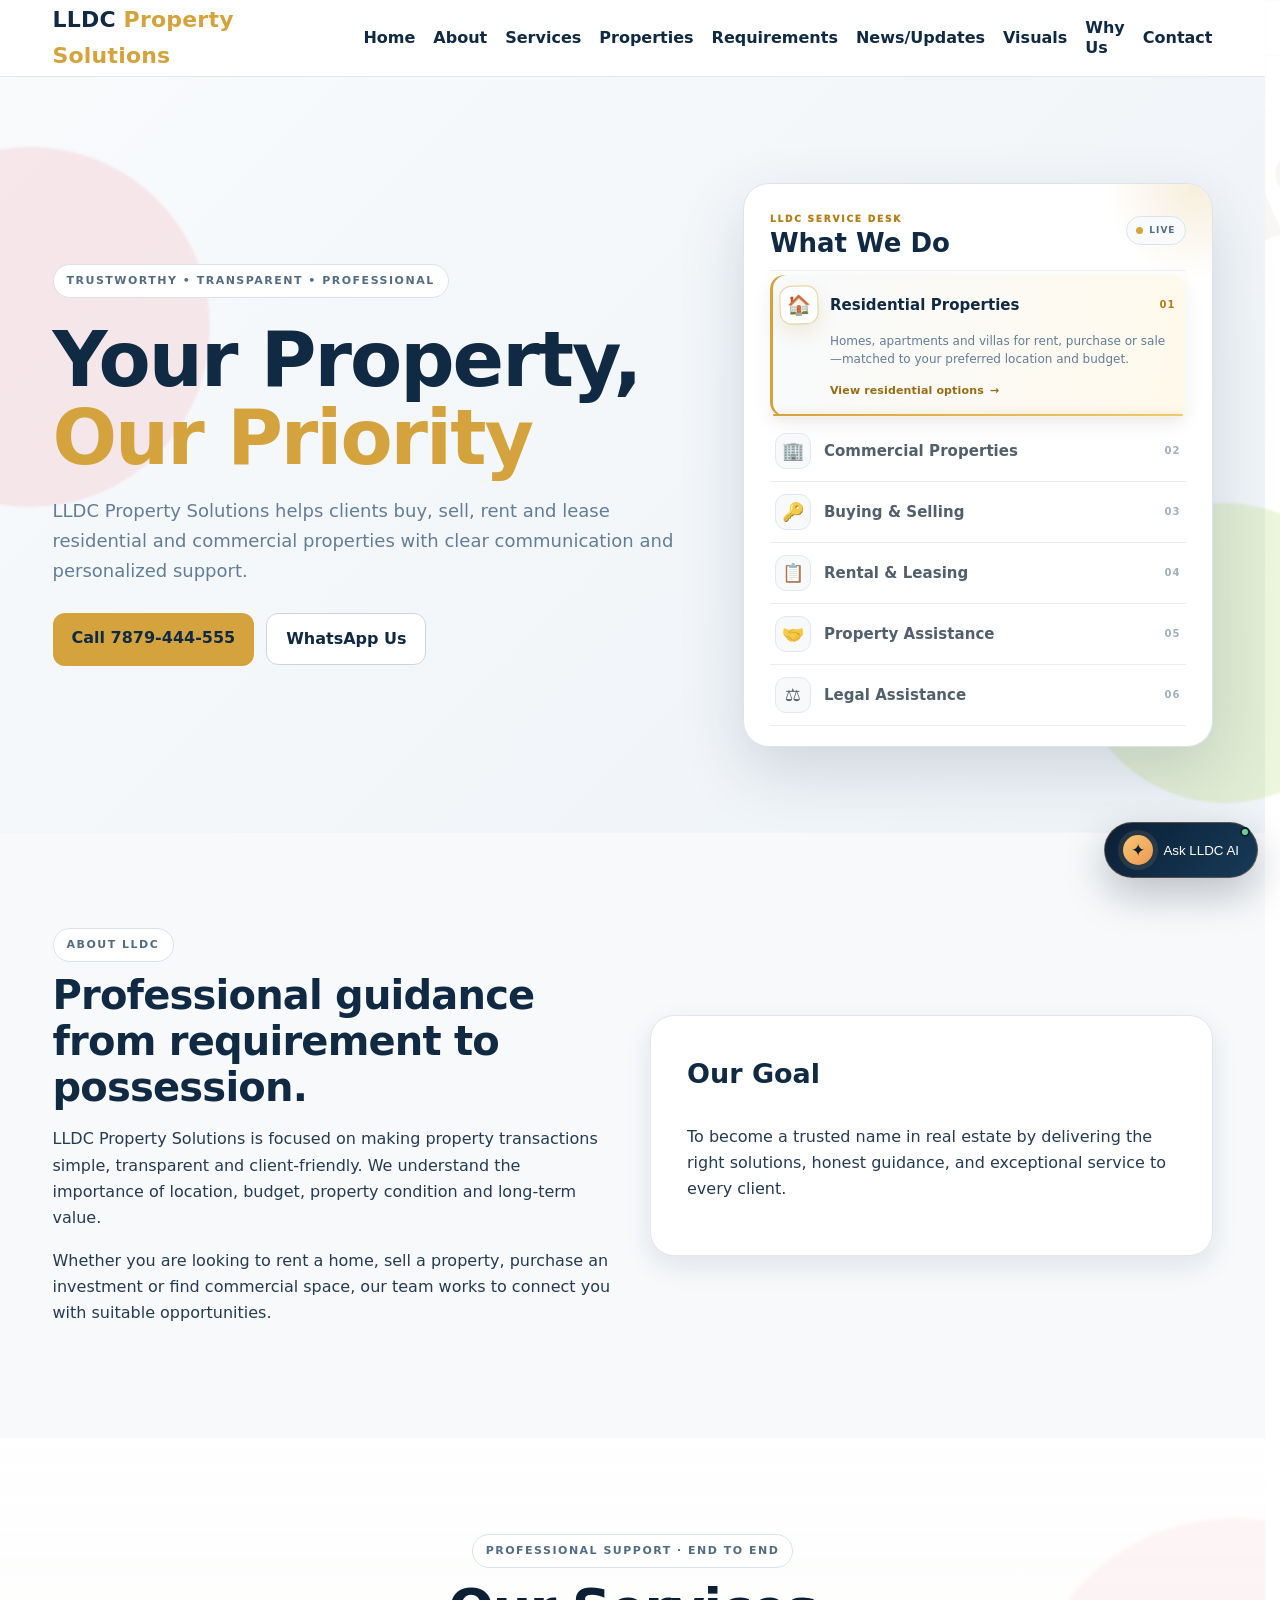
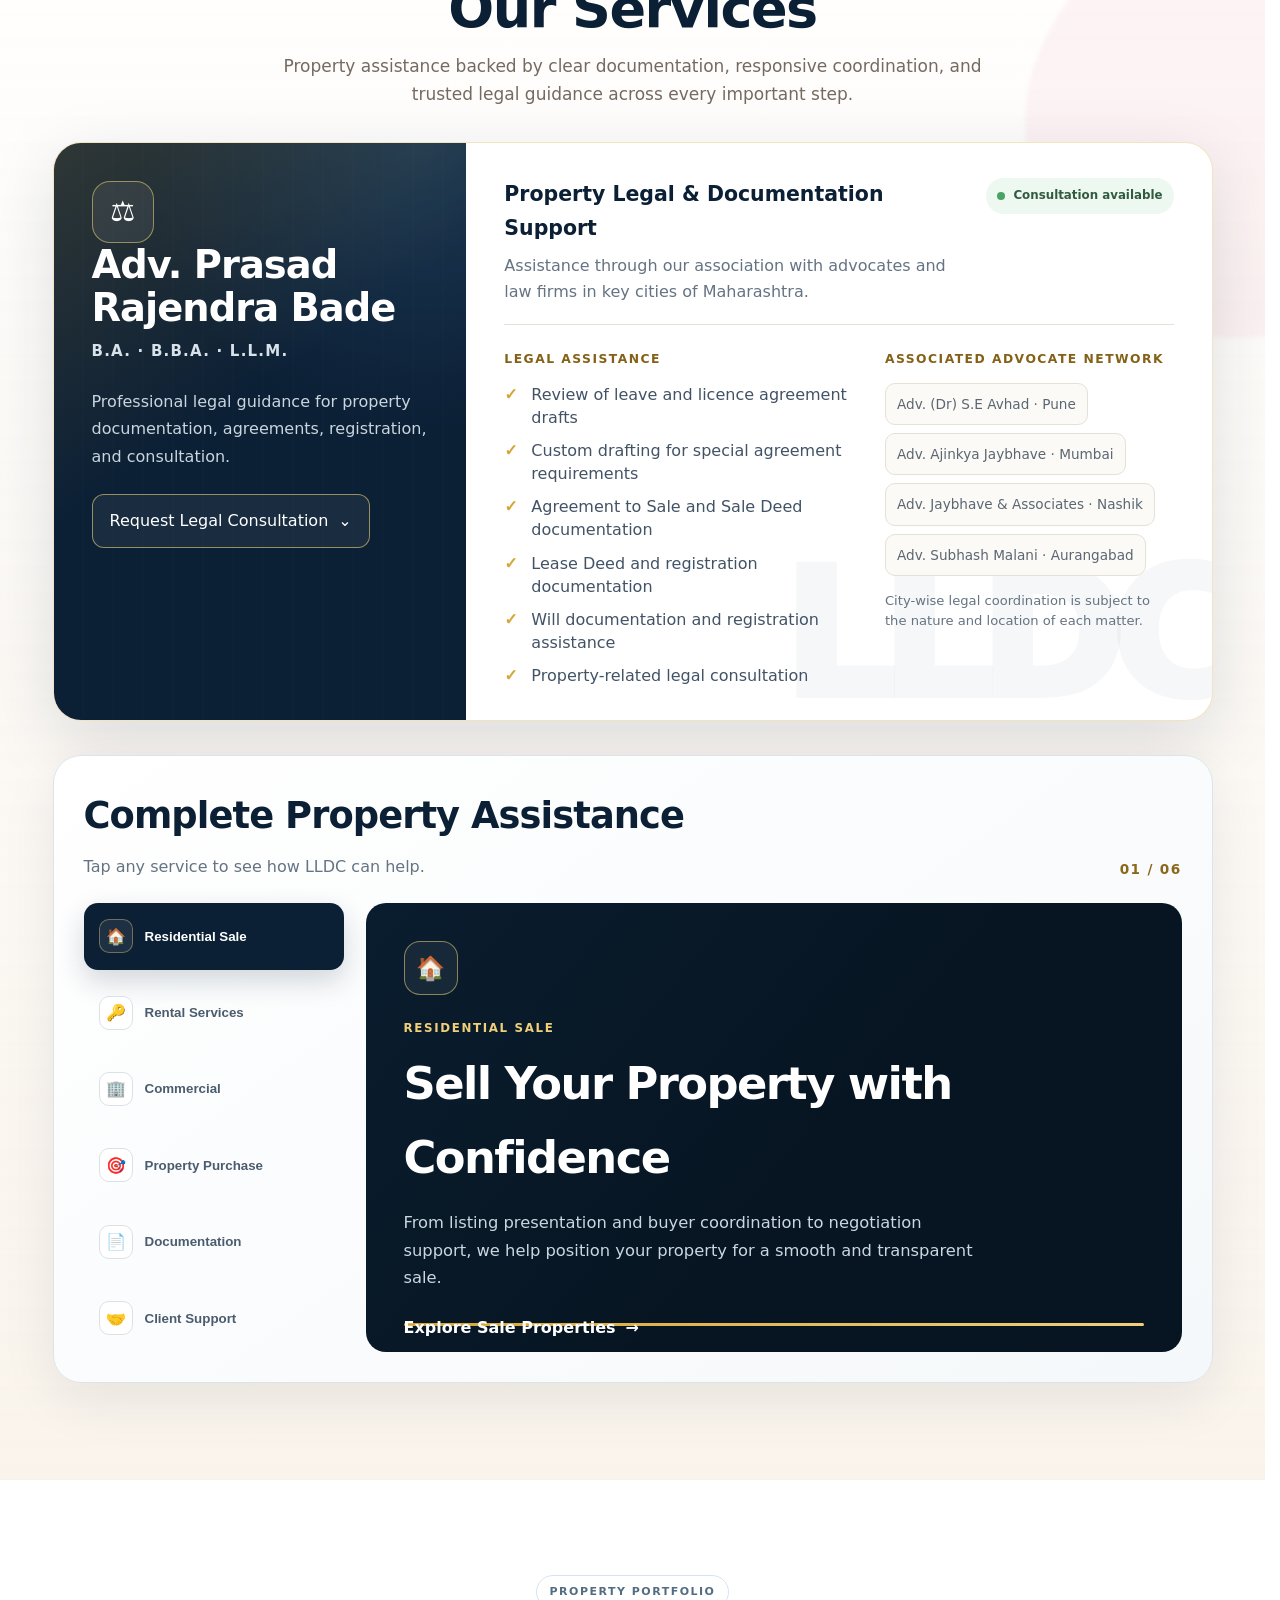
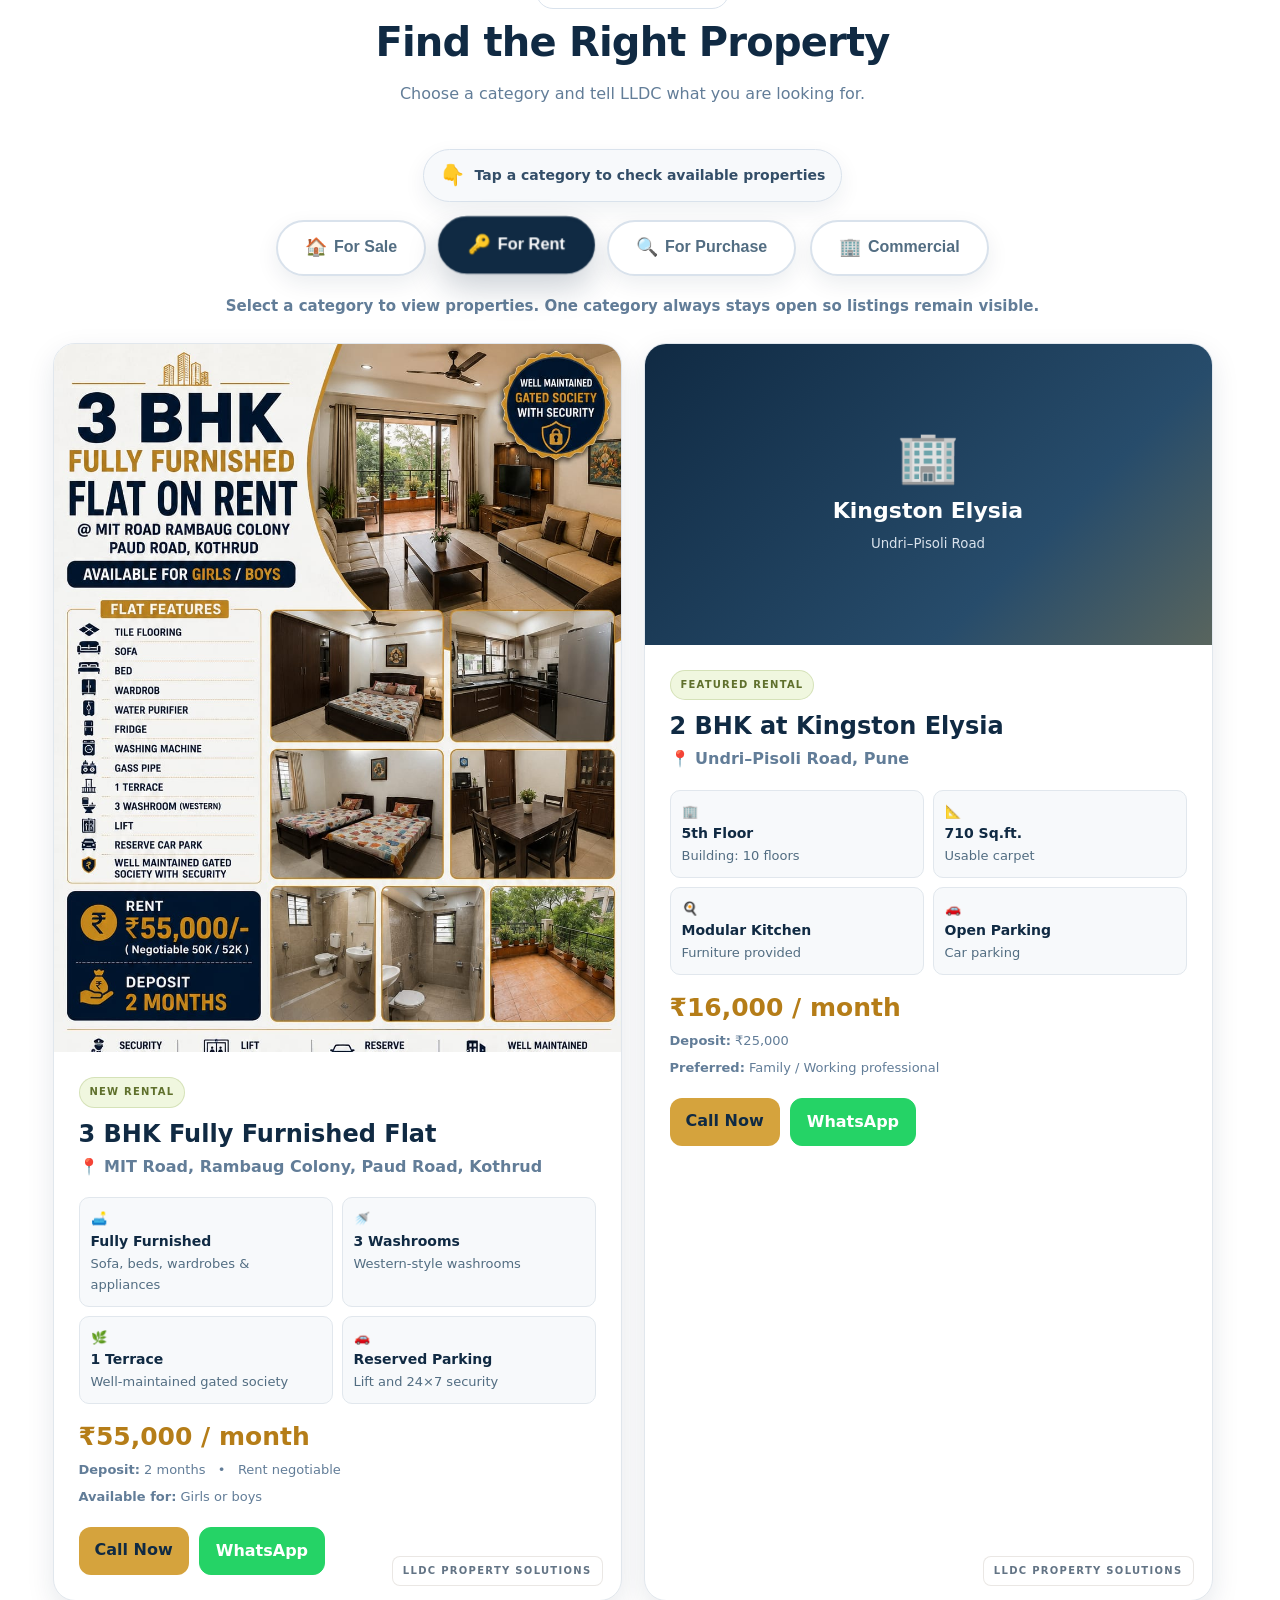
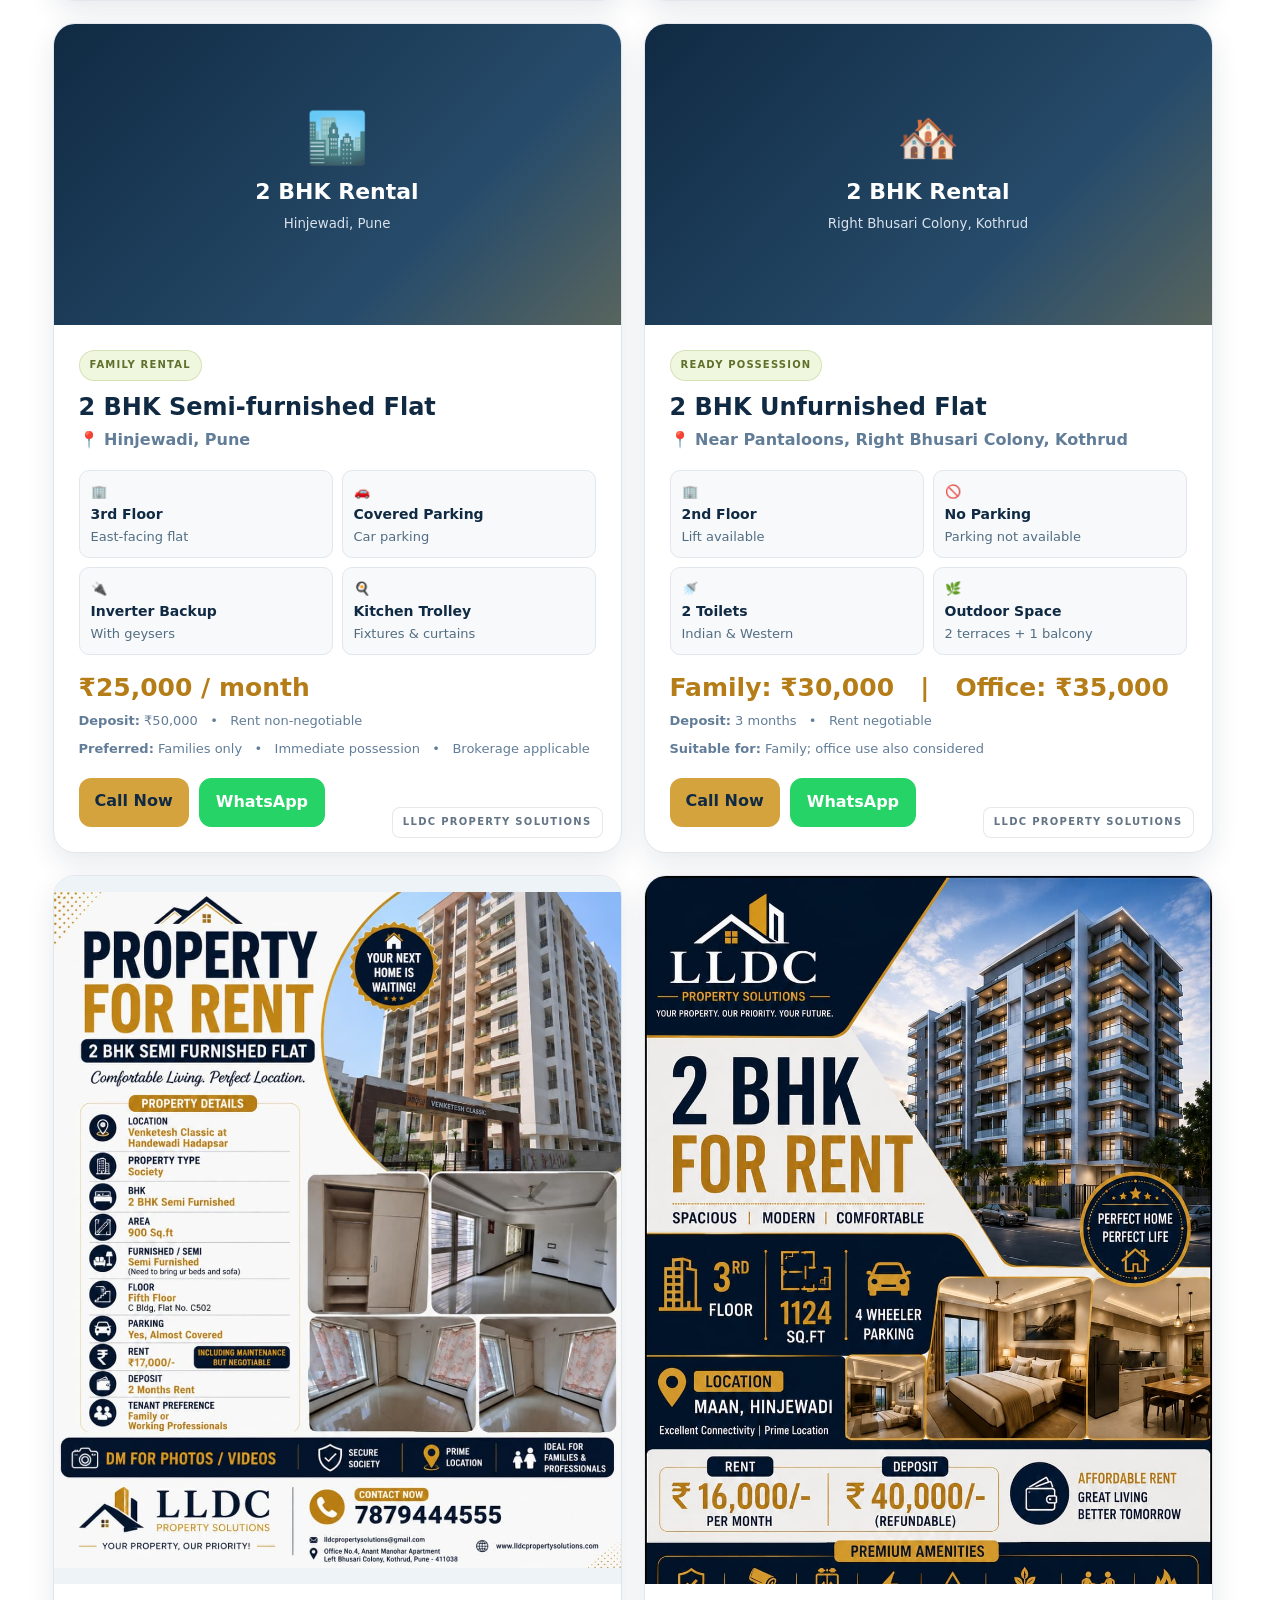
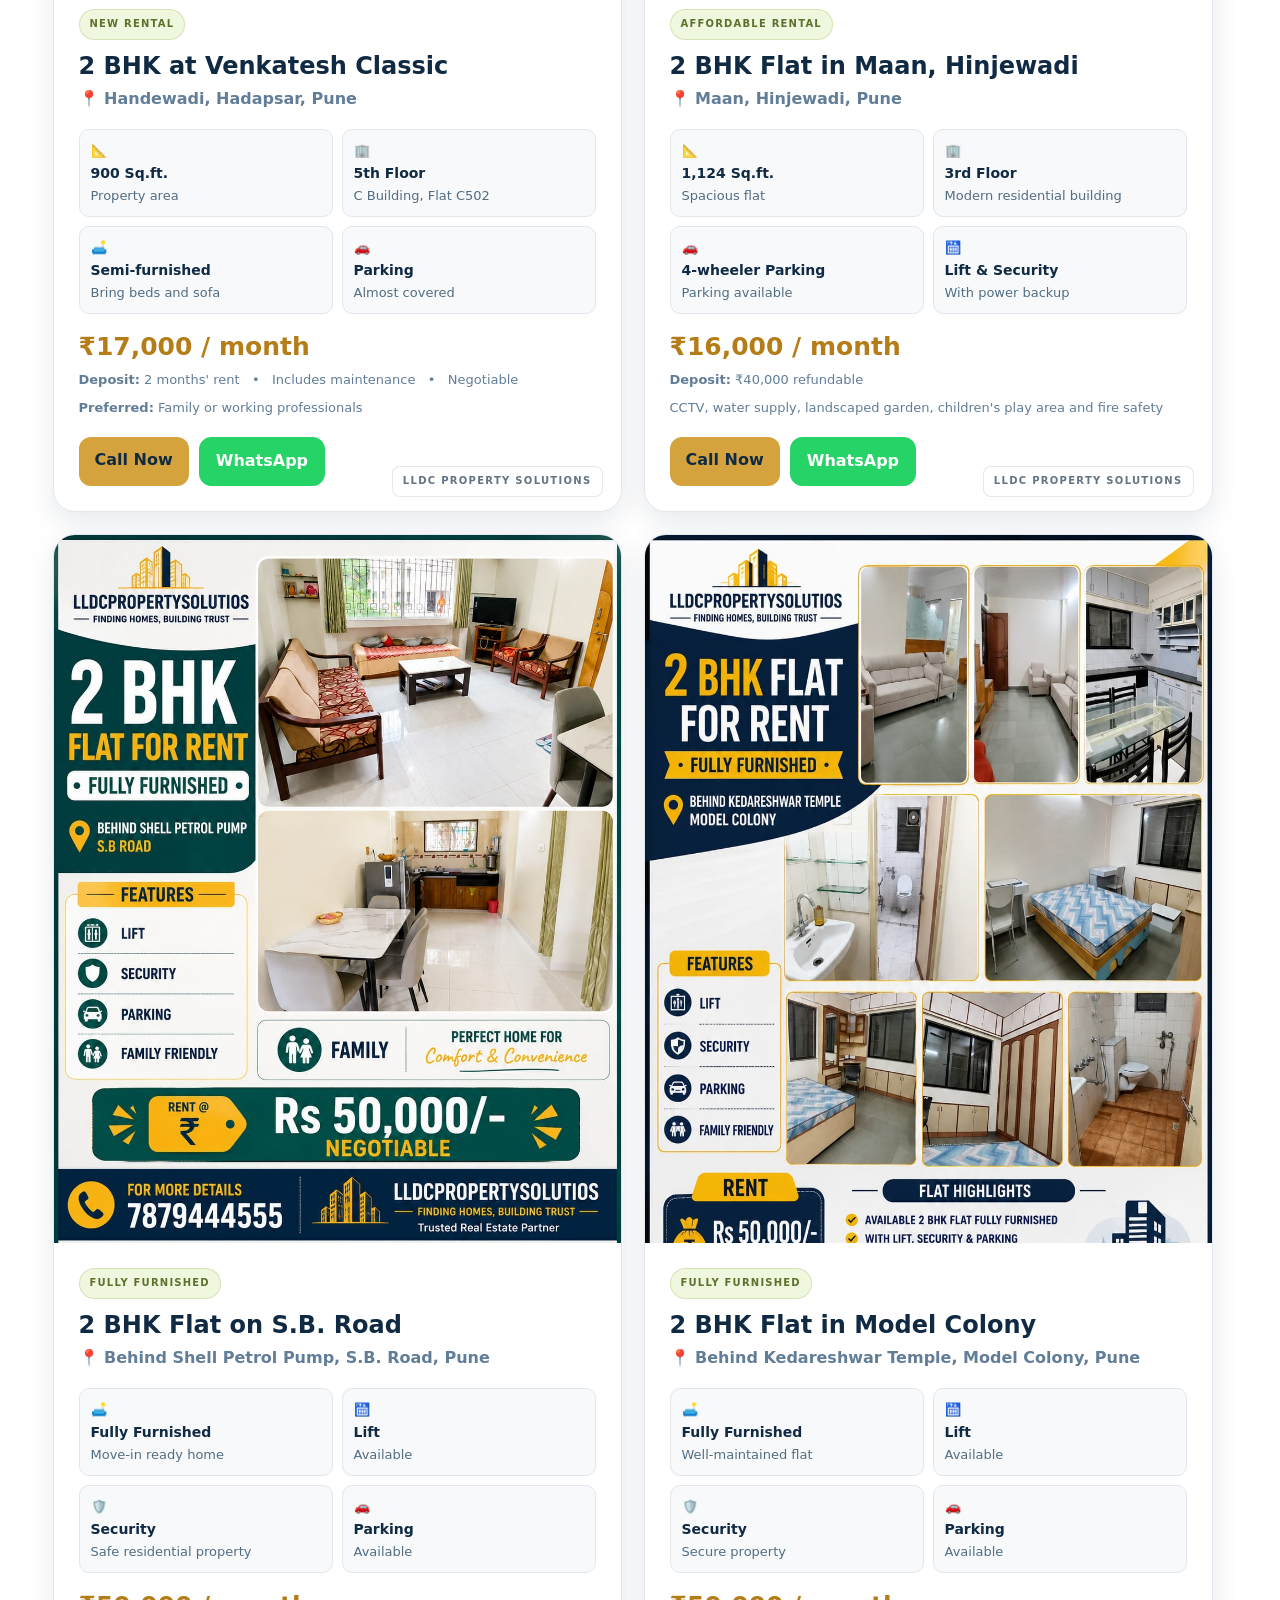
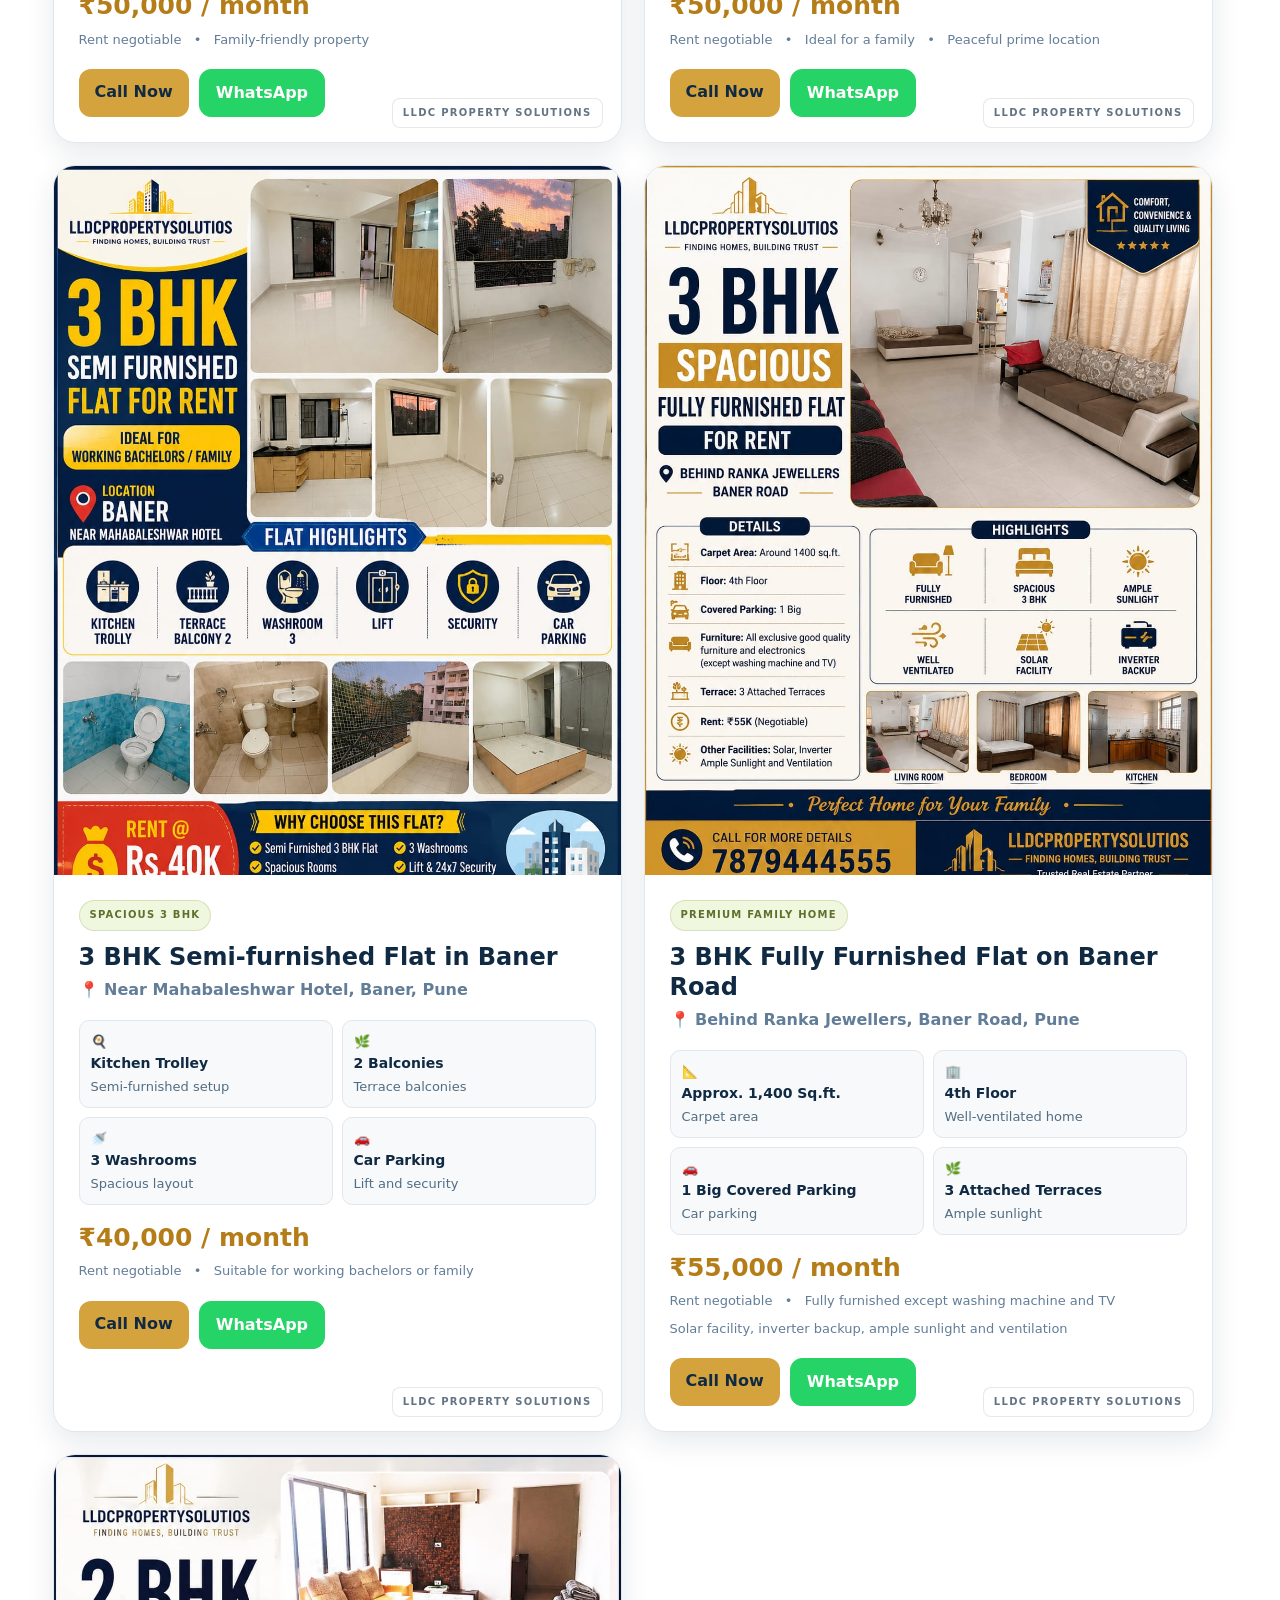
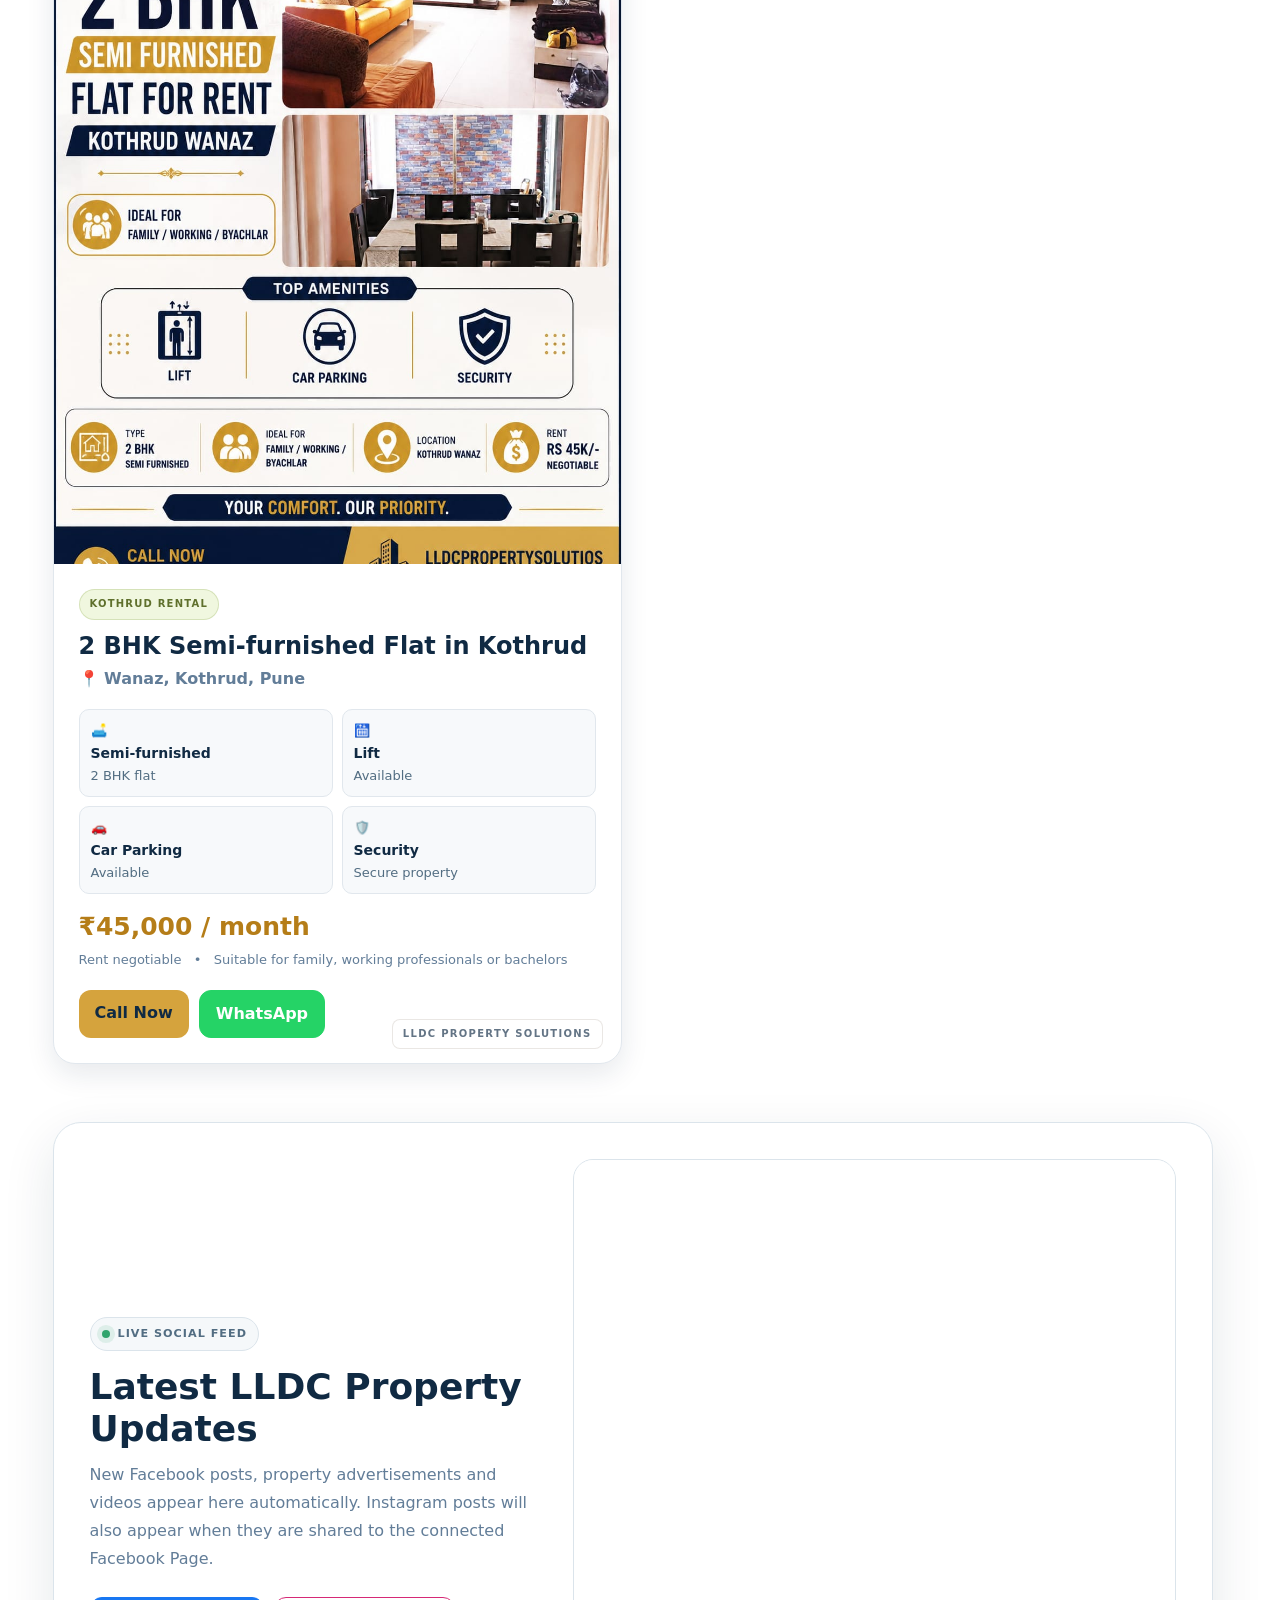
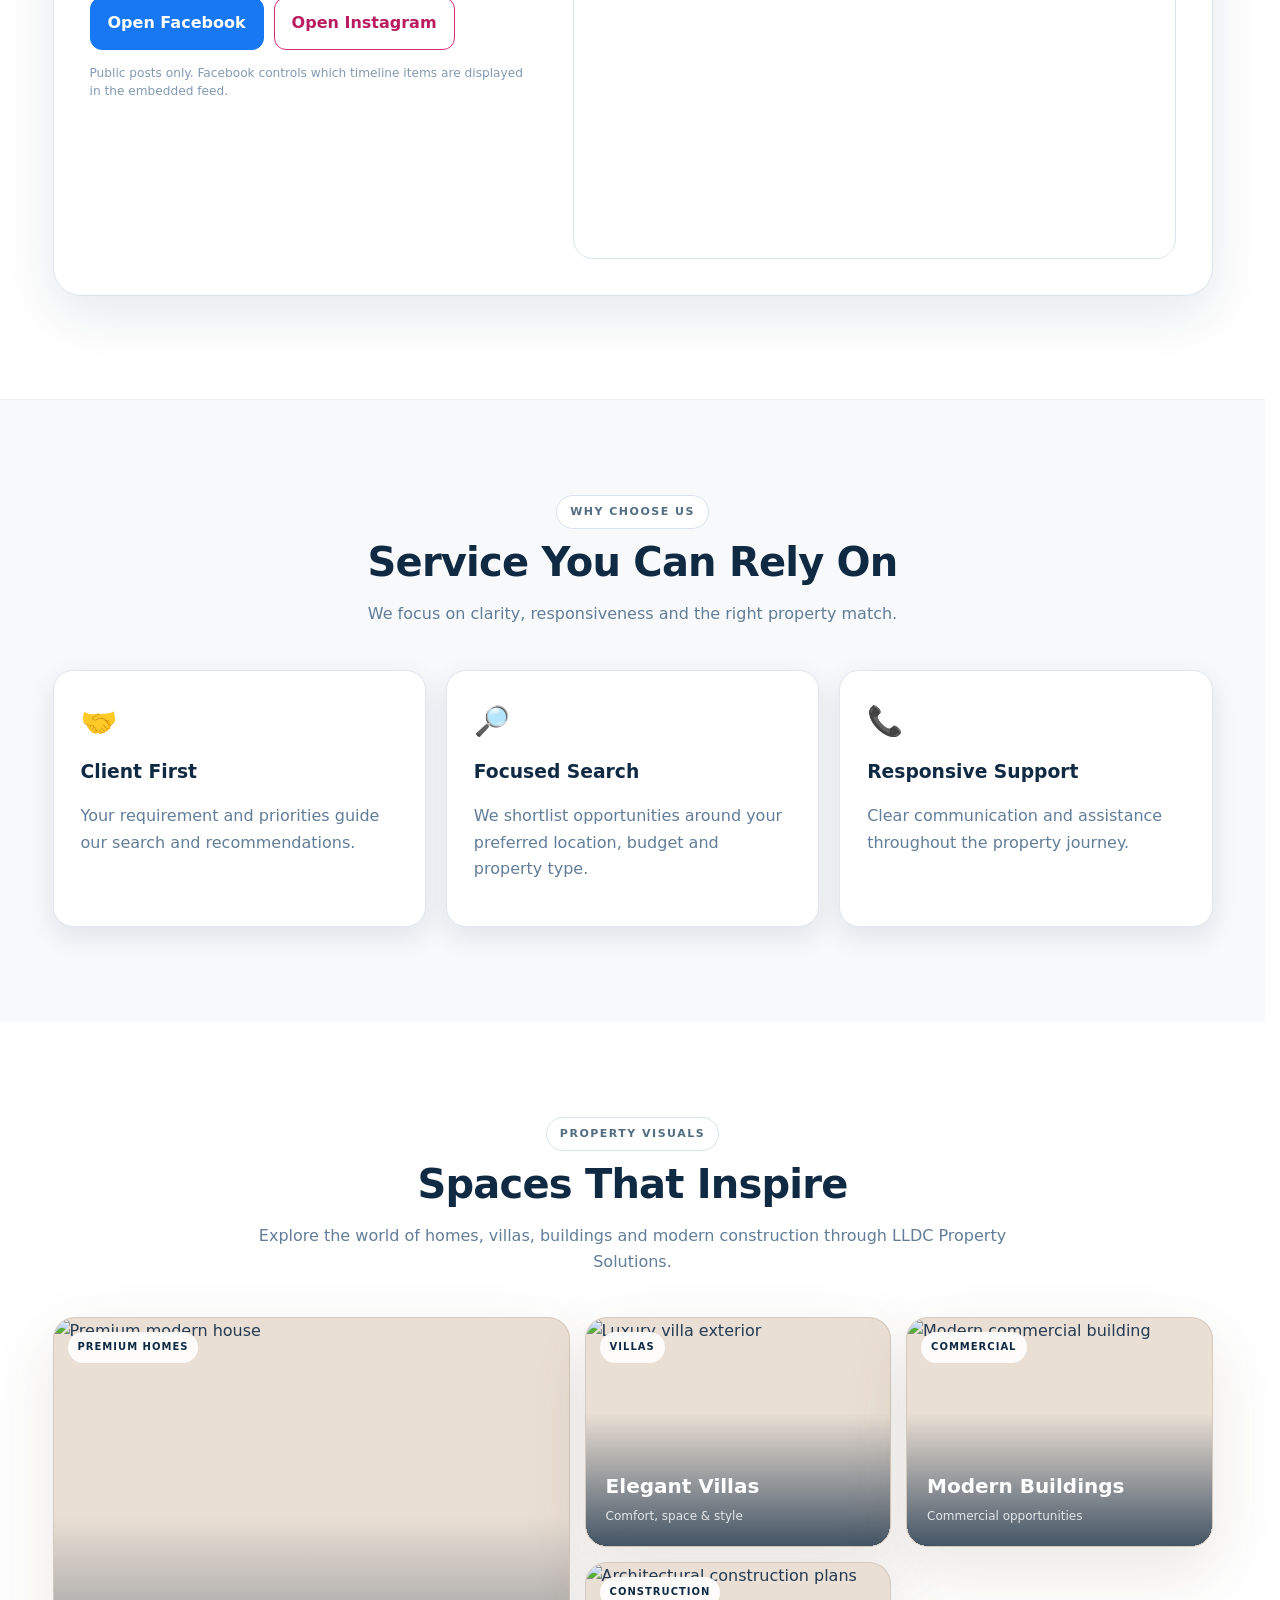
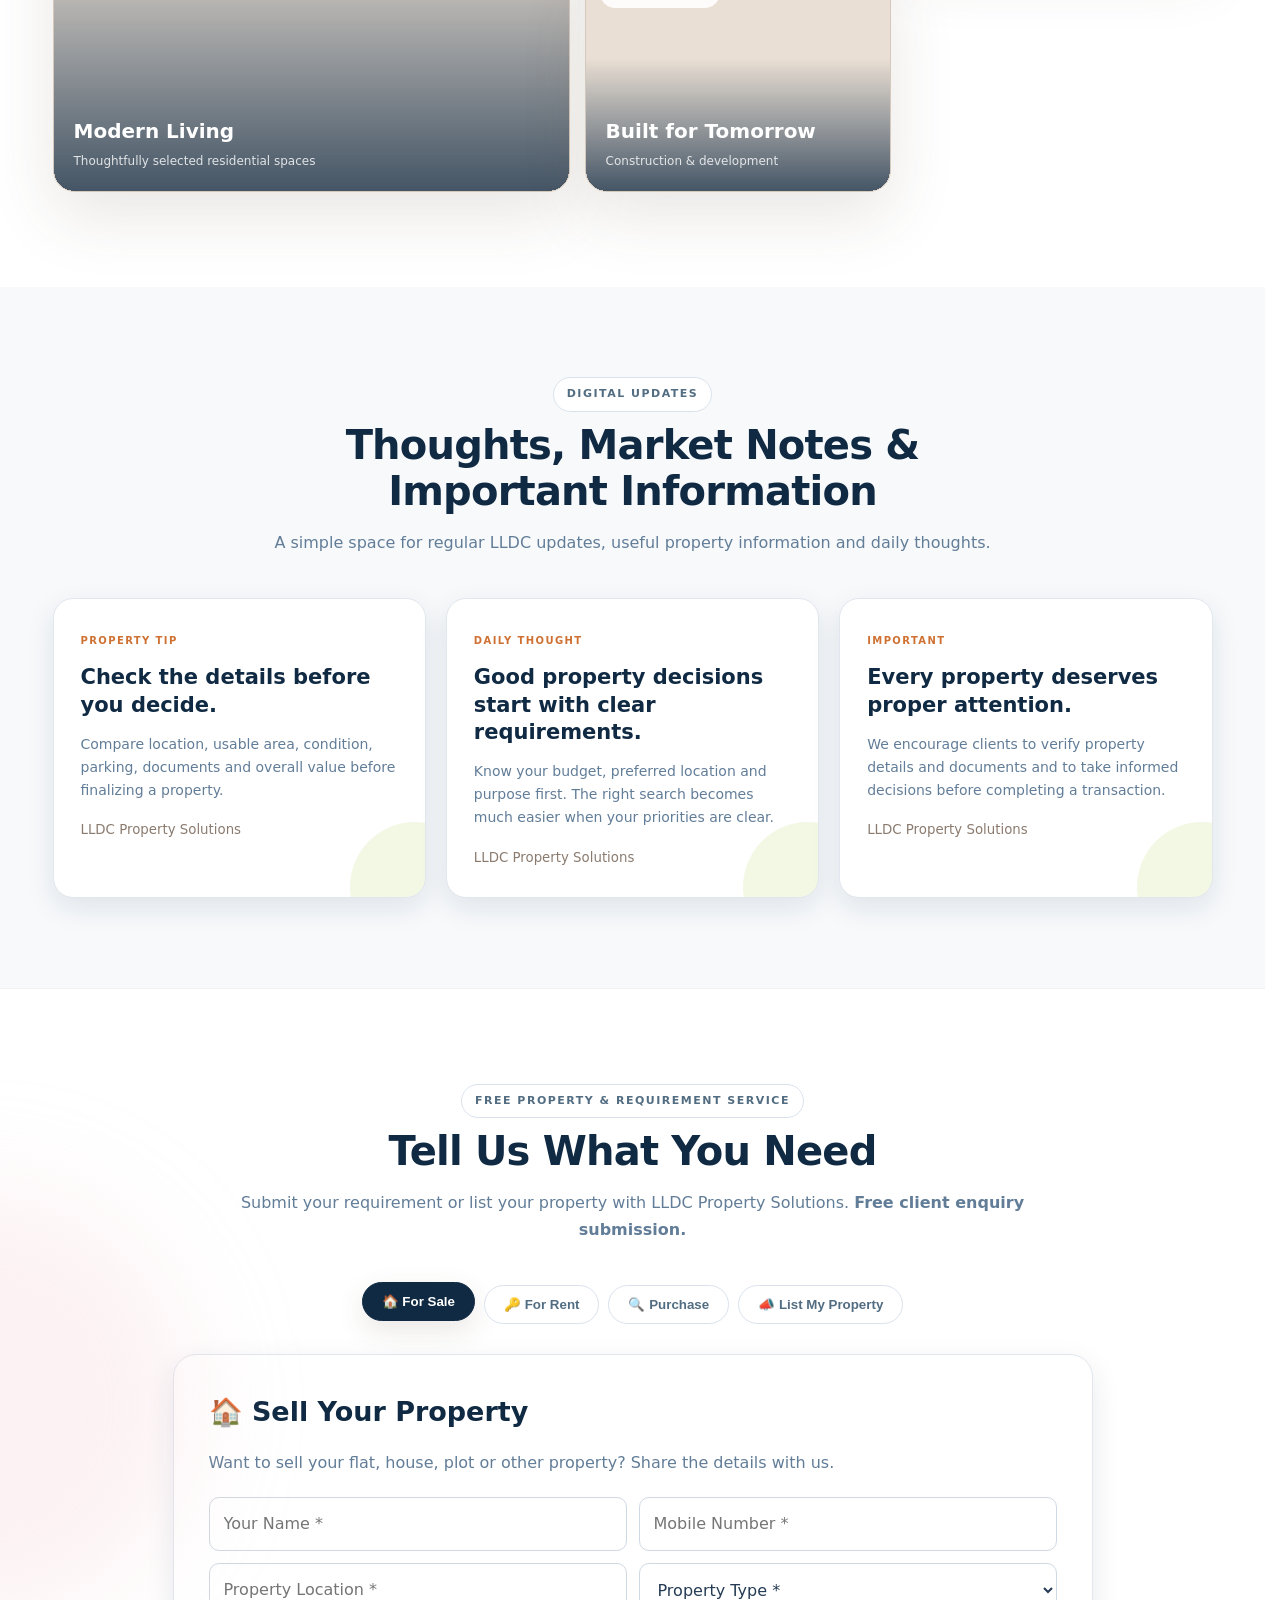
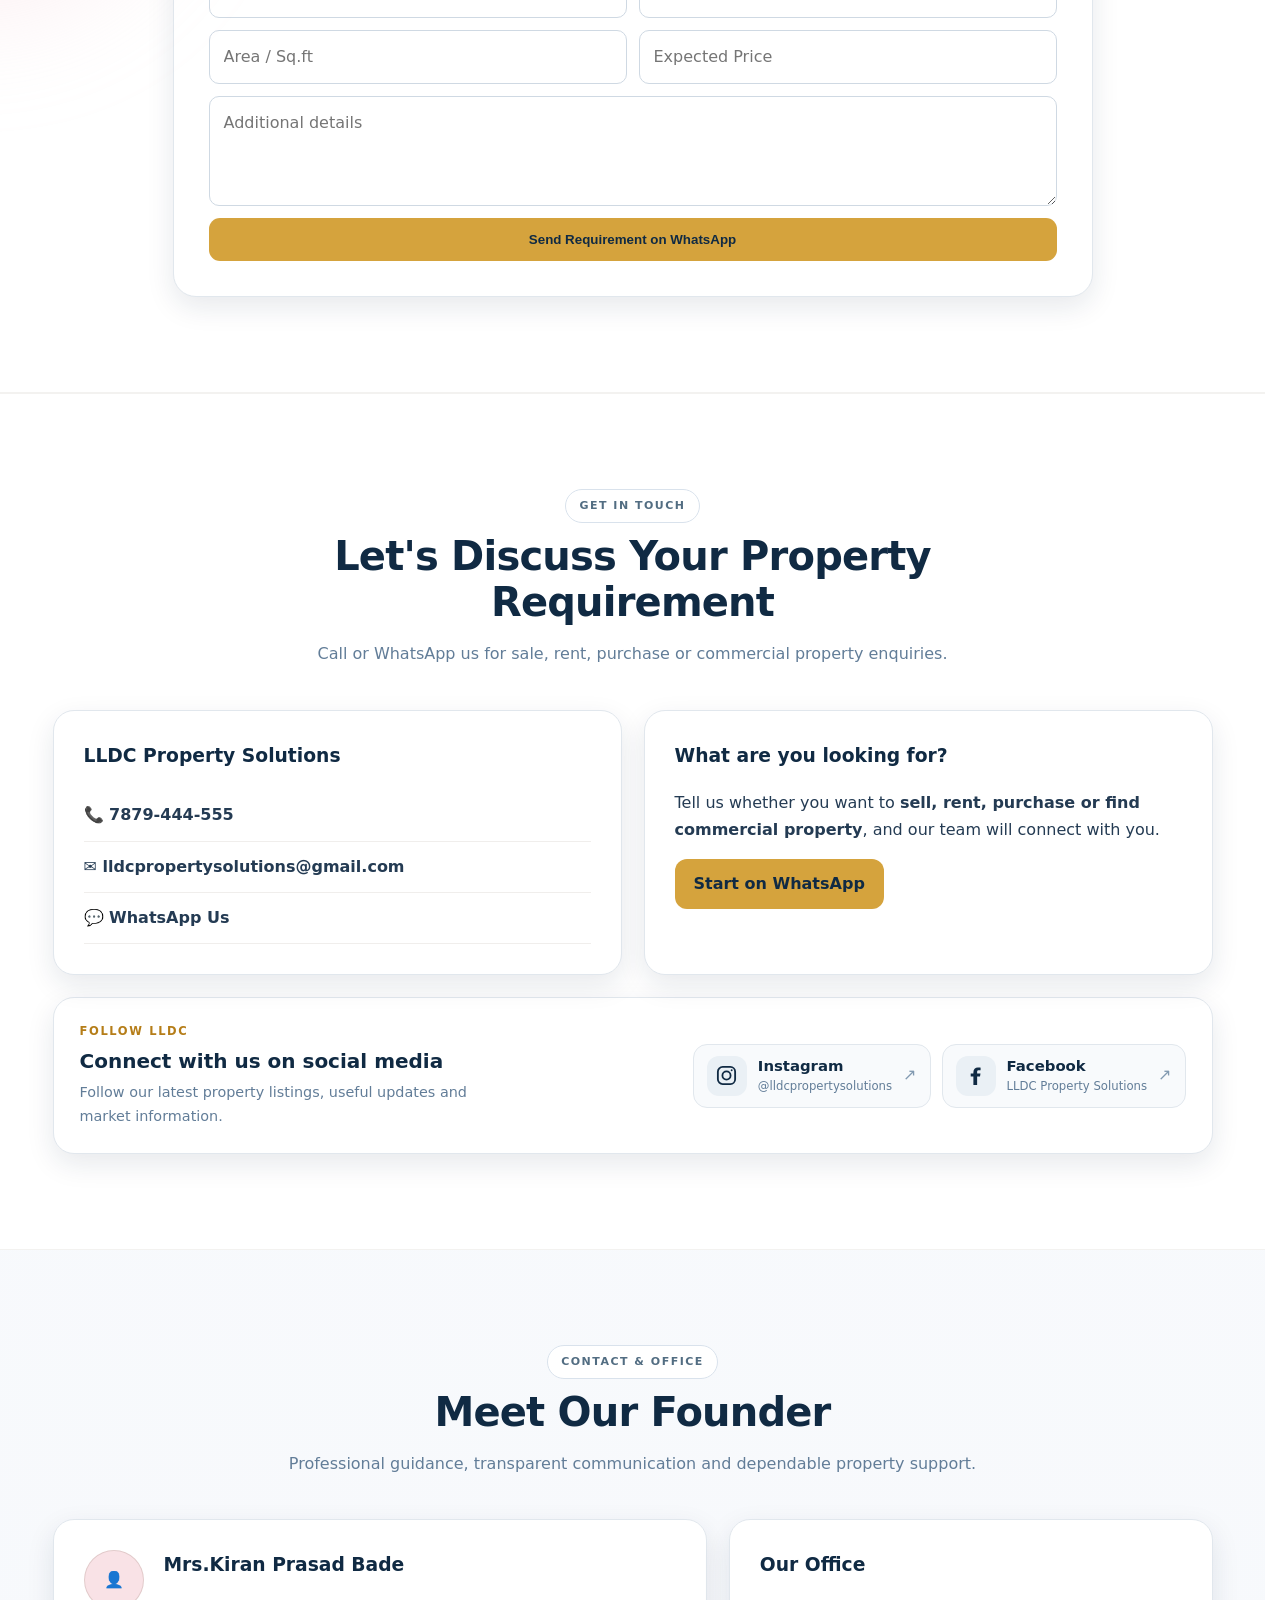
==== index.html @ faa83181 "Keep property listings visible" ====
<!DOCTYPE html>
<html lang="en">
<head>
  <meta http-equiv="Cache-Control" content="no-cache, no-store, must-revalidate">
  <meta http-equiv="Pragma" content="no-cache">
  <meta http-equiv="Expires" content="0">
  <!-- Live refresh: animated What We Do service slider added 2026-08-12 -->
<meta charset="UTF-8">
<meta name="viewport" content="width=device-width, initial-scale=1.0">
<meta name="referrer" content="strict-origin-when-cross-origin">
<meta http-equiv="Content-Security-Policy" content="default-src 'self'; base-uri 'self'; object-src 'none'; frame-src https://www.instagram.com https://www.facebook.com; script-src 'self'; style-src 'self' 'unsafe-inline'; img-src 'self' data: https://images.unsplash.com https://*.cdninstagram.com https://*.fbcdn.net; font-src 'self' data:; connect-src 'self'; media-src 'self' https://*.cdninstagram.com https://*.fbcdn.net; worker-src 'none'; form-action 'self'; upgrade-insecure-requests">
<meta name="description" content="LLDC Property Solutions - Residential and commercial property solutions for sale, rent, purchase and leasing in Pune.">
<title>LLDC Property Solutions | Your Property, Our Priority</title>
<link rel="stylesheet" href="assets/social-feed.css?v=20260828-easy">








<style>
:root{
  --warm:#fffaf3;--warm2:#f7efe4;--pink:#f3c8cf;--pink2:#ffe2e5;
  --bamboo:#8a6648;--bamboo-dark:#5e4432;--lime:#b9d86c;--orange:#ee9852;
  --ink:#302822;--muted:#756a61;--glass:rgba(255,250,243,.68);
  --line:rgba(94,68,50,.15);--shadow:0 24px 65px rgba(94,68,50,.13);
  --radius:24px;
}
*{box-sizing:border-box;scroll-behavior:smooth}
html{background:var(--warm)}
body{
  margin:0;font-family:Inter,ui-sans-serif,system-ui,-apple-system,"Segoe UI",Arial,sans-serif;
  color:var(--ink);line-height:1.65;overflow-x:hidden;
  background:
    radial-gradient(circle at 8% 8%,rgba(243,200,207,.48),transparent 25%),
    radial-gradient(circle at 92% 16%,rgba(185,216,108,.25),transparent 23%),
    radial-gradient(circle at 72% 80%,rgba(238,152,82,.16),transparent 22%),
    linear-gradient(135deg,#fffdf8 0%,#fff7f0 48%,#fbf3e8 100%);
}
body:before{
  content:"";position:fixed;inset:0;pointer-events:none;z-index:-1;opacity:.42;
  background-image:linear-gradient(rgba(138,102,72,.045) 1px,transparent 1px),linear-gradient(90deg,rgba(138,102,72,.045) 1px,transparent 1px);
  background-size:55px 55px;mask-image:linear-gradient(to bottom,black,transparent 82%);
}
a{text-decoration:none;color:inherit}
.container{width:min(1160px,92%);margin:auto}
header{
  position:sticky;top:0;z-index:100;
  background:rgba(255,250,243,.68);backdrop-filter:blur(20px);-webkit-backdrop-filter:blur(20px);
  border-bottom:1px solid var(--line)
}
.nav{min-height:76px;display:flex;align-items:center;justify-content:space-between;gap:22px}
.logo{font-size:22px;font-weight:900;letter-spacing:.2px;color:var(--bamboo-dark)}
.logo span{color:var(--orange)}
nav{display:flex;gap:18px;align-items:center}
nav a{color:var(--bamboo-dark);font-size:16px;font-weight:800;line-height:1.25;transition:.25s}
nav a:hover{color:#cf7133;transform:translateY(-1px)}
.menu{display:none;background:rgba(255,255,255,.55);border:1px solid var(--line);color:var(--bamboo-dark);border-radius:12px;padding:8px 11px;font-size:20px}

.hero{min-height:84vh;display:flex;align-items:center;padding:95px 0 75px;position:relative}
.hero:before,.hero:after{
  content:"";position:absolute;border-radius:50%;pointer-events:none;
  filter:blur(1px);animation:floatSoft 10s ease-in-out infinite
}
.hero:before{width:360px;height:360px;left:-150px;top:70px;background:rgba(243,200,207,.38)}
.hero:after{width:300px;height:300px;right:-110px;bottom:30px;background:rgba(185,216,108,.25);animation-delay:-3s}
.hero-grid{display:grid;grid-template-columns:1.15fr .85fr;gap:55px;align-items:center;position:relative;z-index:1}
.eyebrow{
  display:inline-flex;align-items:center;gap:8px;border:1px solid var(--line);
  background:rgba(255,255,255,.48);backdrop-filter:blur(12px);border-radius:40px;
  padding:7px 13px;color:var(--bamboo);font-size:11px;font-weight:900;letter-spacing:1.5px
}
h1{font-size:clamp(43px,6.3vw,76px);line-height:1.02;letter-spacing:-2px;margin:23px 0 20px;color:var(--bamboo-dark)}
h1 span{color:var(--orange)}
.hero p{max-width:690px;color:var(--muted);font-size:18px}
.actions{display:flex;gap:12px;flex-wrap:wrap;margin-top:28px}
.btn{
  display:inline-block;padding:12px 19px;border-radius:12px;font-weight:850;
  border:1px solid var(--line);transition:.3s;backdrop-filter:blur(10px)
}
.btn:hover{transform:translateY(-4px);box-shadow:0 14px 30px rgba(94,68,50,.16)}
.btn-gold{background:linear-gradient(135deg,var(--orange),#d97b3d);color:#fff;border:0}
.btn-outline{background:rgba(255,255,255,.45);color:var(--bamboo-dark)}

.quick-card,.card,.info-panel,.property-card,.contact-box,.owner-card,.office-card,.req-panel{
  background:linear-gradient(135deg,rgba(255,255,255,.72),rgba(255,244,236,.52));
  border:1px solid rgba(94,68,50,.13);box-shadow:var(--shadow);
  backdrop-filter:blur(20px);-webkit-backdrop-filter:blur(20px)
}
.quick-card{border-radius:var(--radius);padding:32px}
.quick-card h3{margin-top:0;font-size:24px;color:var(--bamboo-dark)}
.quick-list{list-style:none;padding:0;margin:0}
.quick-list li{padding:13px 0;border-bottom:1px solid rgba(94,68,50,.09);color:var(--muted)}
.quick-list li:last-child{border:0}

section{padding:95px 0;position:relative}
.section-head,.section-heading{text-align:center;max-width:800px;margin:0 auto 42px}
.section-head h2,.section-heading h2{font-size:40px;line-height:1.15;margin:10px 0 12px;letter-spacing:-.8px;color:var(--bamboo-dark)}
.section-head p,.section-heading p{color:var(--muted);font-size:16px}
.cards{display:grid;grid-template-columns:repeat(3,1fr);gap:20px}
.card{border-radius:20px;padding:27px}
.card-icon{font-size:29px}
.card h3{margin:11px 0 7px;color:var(--bamboo-dark)}
.card p{color:var(--muted)}
.about{background:linear-gradient(180deg,transparent,rgba(243,200,207,.13),transparent)}
.about-grid{display:grid;grid-template-columns:1fr 1fr;gap:35px;align-items:center}
.about-box{
  border-radius:24px;padding:36px;background:linear-gradient(135deg,rgba(243,200,207,.38),rgba(255,255,255,.52));
  border:1px solid var(--line);box-shadow:var(--shadow)
}
.about-box h3{font-size:27px;margin-top:0;color:var(--bamboo-dark)}

.property-section,.requirements-section,.contact{
  background:rgba(255,255,255,.24);border-top:1px solid rgba(94,68,50,.07);border-bottom:1px solid rgba(94,68,50,.07)
}
.tabs,.req-tabs{display:flex;justify-content:center;gap:9px;flex-wrap:wrap;margin:25px 0 30px}
.tab,.req-tab{
  cursor:pointer;border:1px solid var(--line);background:rgba(255,255,255,.52);color:var(--bamboo-dark);
  padding:11px 19px;border-radius:30px;font-weight:850;transition:.3s;backdrop-filter:blur(12px)
}
.tab:hover,.tab.active,.req-tab:hover,.req-tab.active{
  background:linear-gradient(135deg,rgba(243,200,207,.75),rgba(185,216,108,.35));
  border-color:rgba(138,102,72,.24);box-shadow:0 10px 28px rgba(94,68,50,.12);transform:translateY(-3px)
}
.panel,.req-panel{display:none}.panel.active,.req-panel.active{display:block;animation:panelIn .5s ease}

.property-card{border-radius:25px;overflow:hidden;display:grid;grid-template-columns:1fr 1fr}
.property-img{width:100%;height:100%;min-height:420px;object-fit:cover}
.property-info{padding:38px}
.badge{
  display:inline-block;background:rgba(185,216,108,.22);border:1px solid rgba(120,151,45,.22);
  color:#5f702c;padding:6px 10px;border-radius:20px;font-size:10px;font-weight:900;letter-spacing:1.2px
}
.property-info h3{font-size:31px;margin:13px 0 5px;color:var(--bamboo-dark)}
.location{color:var(--muted);font-weight:700}
.specs{display:grid;grid-template-columns:1fr 1fr;gap:10px;margin:22px 0}
.spec{background:rgba(255,255,255,.48);border:1px solid rgba(94,68,50,.08);border-radius:12px;padding:11px;font-size:13px;color:var(--muted)}
.spec strong{display:block;color:var(--bamboo-dark)}
.price{font-size:28px;color:#d47737;font-weight:900;margin:15px 0}

.listing-grid{display:grid;grid-template-columns:repeat(2,minmax(0,1fr));gap:22px}
.listing-grid.single{grid-template-columns:minmax(0,760px);justify-content:center}
.listing-card{
  position:relative;overflow:hidden;border-radius:22px;background:#fff;
  border:1px solid #e1e7ed;box-shadow:0 10px 28px rgba(16,42,67,.10);
  transition:transform .35s ease,box-shadow .35s ease,border-color .35s ease
}
.listing-card:hover{transform:translateY(-5px);box-shadow:0 22px 48px rgba(16,42,67,.15);border-color:#cbd5df}
.listing-media{aspect-ratio:16/8.5;overflow:hidden;background:linear-gradient(135deg,#102a43,#274c6b);display:grid;place-items:center;position:relative}
.listing-media img{width:100%;height:100%;object-fit:cover;display:block;transition:transform .6s ease}
.listing-card:hover .listing-media img{transform:scale(1.025)}
.listing-placeholder{color:#fff;text-align:center;padding:26px;background:linear-gradient(135deg,#102a43 0%,#274c6b 68%,#d5a33d 180%)}
.listing-placeholder .property-symbol{display:block;font-size:50px;line-height:1;margin-bottom:11px}
.listing-placeholder strong{display:block;font-size:22px}.listing-placeholder small{color:#d9e2ec}
.commercial-listings .listing-media{aspect-ratio:4/5;background:#eef3f7}
.commercial-listings{grid-template-columns:repeat(3,minmax(0,1fr))}
.commercial-listings .listing-media img{object-fit:contain}
.rental-poster{aspect-ratio:4/5;background:#eef3f7}
.rental-poster img{object-fit:contain}
.listing-content{padding:25px}
.listing-content h3{font-size:24px;line-height:1.25;margin:11px 0 5px;color:#102a43}
.listing-location{color:#627d98;font-weight:750;margin-bottom:16px}
.listing-specs{display:grid;grid-template-columns:1fr 1fr;gap:9px;margin:17px 0}
.listing-spec{padding:10px 11px;border:1px solid #e1e7ed;border-radius:10px;background:#f7f9fb;color:#526d82;font-size:13px}
.listing-spec strong{display:block;color:#102a43;font-size:14px}
.listing-price{font-size:25px;line-height:1.25;color:#b57d18;font-weight:900;margin:15px 0 7px}
.listing-note{font-size:13px;color:#627d98;margin:6px 0}
.listing-actions{display:flex;gap:10px;flex-wrap:wrap;margin-top:19px}
.listing-actions .btn{padding:10px 16px}
.whatsapp-btn{background:#25D366;color:#fff;border-color:#25D366}
.property-hint{text-align:center;color:#627d98;margin:0 0 24px;font-size:14px}

.info-panel{border-radius:22px;padding:36px}
.info-panel h3{font-size:28px;margin-top:0;color:var(--bamboo-dark)}
.info-panel p,.info-panel li{color:var(--muted)}
.commercial-grid{display:grid;grid-template-columns:repeat(3,1fr);gap:12px;margin:25px 0}
.commercial-grid div{
  padding:17px;border:1px solid var(--line);border-radius:13px;
  background:rgba(255,255,255,.45);text-align:center;font-weight:800;color:var(--bamboo-dark)
}
.why{background:linear-gradient(135deg,rgba(243,200,207,.18),rgba(185,216,108,.09))}
.why .card{background:rgba(255,255,255,.5)}

.requirements-section:before{
  content:"";position:absolute;width:430px;height:430px;border-radius:50%;
  background:rgba(243,200,207,.25);filter:blur(55px);left:-240px;top:20%;animation:floatSoft 13s ease-in-out infinite
}
.req-panel{border-radius:23px;padding:35px;max-width:920px;margin:auto}
.req-panel h3{margin:0 0 7px;font-size:27px;color:var(--bamboo-dark)}
.req-panel>p{color:var(--muted)}
.req-form{display:grid;grid-template-columns:1fr 1fr;gap:12px;margin-top:20px}
.req-form input,.req-form select,.req-form textarea{
  width:100%;padding:13px 14px;border:1px solid var(--line);border-radius:10px;
  background:rgba(255,255,255,.6);color:var(--ink);font:inherit;outline:none
}
.req-form input:focus,.req-form select:focus,.req-form textarea:focus{
  border-color:rgba(238,152,82,.55);box-shadow:0 0 0 3px rgba(238,152,82,.12)
}
.req-form textarea{grid-column:1/-1;min-height:110px;resize:vertical}
.submit-btn{
  grid-column:1/-1;border:0;border-radius:11px;padding:14px;
  background:linear-gradient(135deg,var(--orange),#d87c3e);color:#fff;font-weight:900;cursor:pointer;transition:.3s
}
.submit-btn:hover{transform:translateY(-3px);box-shadow:0 13px 28px rgba(216,124,62,.2)}
.free-note{font-size:12px!important;color:#8b7b6f!important}

.contact-grid{display:grid;grid-template-columns:1fr 1fr;gap:22px}
.contact-box,.owner-card,.office-card{border-radius:21px;padding:30px}
.contact-box h3,.office-card h3,.owner-card h3{margin-top:0;color:var(--bamboo-dark)}
.contact-link{display:block;padding:12px 0;border-bottom:1px solid rgba(94,68,50,.09);font-weight:750;color:var(--bamboo-dark)}
.social-strip{display:flex;align-items:center;justify-content:space-between;gap:28px;margin-top:22px;padding:24px 26px;border:1px solid #e1e7ed;border-radius:21px;background:#fff;box-shadow:0 10px 28px rgba(16,42,67,.10)}
.social-intro{max-width:430px}.social-kicker{display:block;margin-bottom:4px;color:#b57d18;font-size:.72rem;font-weight:900;letter-spacing:.14em;text-transform:uppercase}.social-intro h3{margin:0 0 3px;color:#102a43;font-size:1.25rem}.social-intro p{margin:0;color:#627d98;font-size:.9rem}
.social-links{display:flex;gap:11px}.social-link{display:flex;align-items:center;gap:11px;min-width:220px;padding:11px 13px;border:1px solid #e1e7ed;border-radius:14px;background:#f8fafc;color:#102a43;transition:transform .22s ease,box-shadow .22s ease,border-color .22s ease,background .22s ease}.social-link:hover{transform:translateY(-3px);border-color:#cbd5df;background:#fff;box-shadow:0 12px 26px rgba(16,42,67,.12)}.social-link:focus-visible{outline:3px solid rgba(213,163,61,.35);outline-offset:3px}
.social-icon{display:grid;place-items:center;width:40px;height:40px;flex:none;border-radius:12px;background:#eaf0f5;color:#102a43;transition:background .22s ease,color .22s ease}.social-icon svg{width:23px;height:23px}.social-link.instagram:hover .social-icon{color:#fff;background:linear-gradient(135deg,#833ab4,#fd1d1d 58%,#fcb045)}.social-link.facebook:hover .social-icon{color:#fff;background:#1877f2}
.social-copy{display:grid;line-height:1.2}.social-copy strong{color:#102a43;font-size:.93rem}.social-copy small{margin-top:4px;color:#627d98;font-size:.73rem}.social-arrow{margin-left:auto;color:#829ab1;font-size:1rem;transition:transform .22s ease}.social-link:hover .social-arrow{transform:translate(2px,-2px)}
.owner-grid{display:grid;grid-template-columns:1.15fr .85fr;gap:22px}
.owner-card{display:flex;gap:20px}
.owner-icon{width:60px;height:60px;min-width:60px;border-radius:50%;display:grid;place-items:center;background:rgba(243,200,207,.52);border:1px solid var(--line)}
.owner-role{color:var(--orange);font-weight:800}
.office-card p,.owner-card p{color:var(--muted)}
.office-card a{color:var(--bamboo-dark)}
.map-button{display:inline-block;margin-top:8px;padding:11px 16px;border-radius:10px;background:rgba(185,216,108,.32);border:1px solid rgba(120,151,45,.18);font-weight:850;color:var(--bamboo-dark)!important}

.updates-section{padding:90px 0;background:linear-gradient(180deg,rgba(243,200,207,.10),rgba(185,216,108,.08))}
.updates-grid{display:grid;grid-template-columns:repeat(3,1fr);gap:20px}
.update-card{
  padding:27px;border-radius:20px;background:linear-gradient(135deg,rgba(255,255,255,.72),rgba(243,200,207,.26));
  border:1px solid var(--line);box-shadow:var(--shadow);transition:.4s;position:relative;overflow:hidden
}
.update-card:after{content:"";position:absolute;width:130px;height:130px;border-radius:50%;background:rgba(185,216,108,.18);right:-55px;bottom:-55px;transition:.6s}
.update-card:hover{transform:translateY(-7px) rotate(.2deg);box-shadow:0 30px 70px rgba(94,68,50,.17)}
.update-card:hover:after{transform:scale(1.5)}
.update-tag{font-size:10px;letter-spacing:1.4px;font-weight:900;color:#cf7133}
.update-card h3{font-size:21px;line-height:1.3;margin:12px 0 9px;color:var(--bamboo-dark)}
.update-card p{color:var(--muted);font-size:14px}.update-card small{color:#8b7b6f}

footer{background:#5e4432;color:#eadfd5;text-align:center;padding:30px;border-top:1px solid rgba(255,255,255,.1)}
footer strong{color:#fff}.small{font-size:12px;color:#d0c0b3}

.reveal{opacity:0;transform:translateY(22px);transition:opacity .8s ease,transform .8s ease}
.reveal.visible{opacity:1;transform:none}
.card,.property-card,.info-panel,.contact-box,.owner-card,.office-card{
  transition:transform .4s ease,box-shadow .4s ease,border-color .4s ease
}
.card:hover,.property-card:hover,.info-panel:hover,.contact-box:hover,.owner-card:hover,.office-card:hover{
  transform:translateY(-6px);box-shadow:0 30px 70px rgba(94,68,50,.16);border-color:rgba(138,102,72,.24)
}
@keyframes panelIn{from{opacity:0;transform:translateY(12px) scale(.99)}to{opacity:1;transform:none}}
@keyframes floatSoft{0%,100%{transform:translate3d(0,0,0) scale(1)}50%{transform:translate3d(28px,-20px,0) scale(1.08)}}
@keyframes shimmer{0%{transform:translateX(-120%)}100%{transform:translateX(120%)}}
.hero .quick-card{position:relative;overflow:hidden}
.hero .quick-card:before{
  content:"";position:absolute;inset:0;width:35%;background:linear-gradient(90deg,transparent,rgba(255,255,255,.26),transparent);
  transform:translateX(-120%);animation:shimmer 7s ease-in-out infinite
}
@media(max-width:850px){
  .hero-grid,.about-grid,.contact-grid,.owner-grid,.property-card{grid-template-columns:1fr}
  .social-strip{align-items:flex-start;flex-direction:column}.social-links{width:100%}.social-link{min-width:0;flex:1}
  .cards,.updates-grid{grid-template-columns:1fr 1fr}.property-img{min-height:270px}
  .listing-grid{grid-template-columns:1fr}
  .commercial-listings{grid-template-columns:1fr}
  nav{display:none;position:absolute;top:76px;left:0;right:0;background:rgba(255,250,243,.96);backdrop-filter:blur(18px);padding:18px 5%;flex-direction:column;align-items:flex-start;border-bottom:1px solid var(--line)}
  nav.open{display:flex}.menu{display:block}
}
@media(max-width:560px){
  .cards,.commercial-grid,.updates-grid{grid-template-columns:1fr}
  .social-strip{padding:21px 18px}.social-links{display:grid;grid-template-columns:1fr}.social-link{width:100%}
  .req-form{grid-template-columns:1fr}.req-form textarea,.submit-btn{grid-column:auto}
  section{padding:70px 0}.section-head h2,.section-heading h2{font-size:31px}
  .hero{padding:70px 0}.property-info{padding:25px}.specs{grid-template-columns:1fr}
  .listing-content{padding:20px}.listing-specs{grid-template-columns:1fr}.listing-media{aspect-ratio:16/10}
  .commercial-listings .listing-media{aspect-ratio:4/5}
  .rental-poster{aspect-ratio:4/5}
}
</style>


<style>
.glow-follow{
  position:fixed;width:180px;height:180px;border-radius:50%;pointer-events:none;z-index:-1;
  background:radial-gradient(circle,rgba(243,200,207,.20),rgba(185,216,108,.07),transparent 70%);
  transform:translate(-50%,-50%);transition:left .25s ease-out,top .25s ease-out;mix-blend-mode:multiply
}
</style>


<style>
/* LLDC brand watermark */
body:after{
  content:"LLDC PROPERTY SOLUTIONS";
  position:fixed;
  left:50%;
  top:54%;
  transform:translate(-50%,-50%) rotate(-24deg);
  font-size:clamp(34px,7vw,105px);
  font-weight:950;
  letter-spacing:5px;
  color:rgba(94,68,50,.045);
  white-space:nowrap;
  pointer-events:none;
  z-index:0;
  user-select:none;
}
header,main,footer{position:relative;z-index:1}
.brand-watermark{
  position:absolute;inset:0;pointer-events:none;overflow:hidden;border-radius:inherit;
}
.brand-watermark span{
  position:absolute;right:18px;bottom:14px;
  padding:6px 10px;border-radius:8px;
  background:rgba(255,250,243,.68);
  border:1px solid rgba(94,68,50,.13);
  color:rgba(94,68,50,.62);
  font-size:10px;font-weight:900;letter-spacing:1.3px;
  backdrop-filter:blur(8px);
}
.photo-showcase{padding:95px 0;background:linear-gradient(180deg,rgba(243,200,207,.12),rgba(185,216,108,.08))}
.photo-grid{display:grid;grid-template-columns:1.35fr .8fr .8fr;grid-template-rows:230px 230px;gap:15px}
.photo-tile{position:relative;overflow:hidden;border-radius:22px;border:1px solid var(--line);box-shadow:var(--shadow);background:#eadfd4}
.photo-tile:first-child{grid-row:1/3}
.photo-tile img{width:100%;height:100%;object-fit:cover;display:block;transition:transform .8s cubic-bezier(.2,.7,.2,1),filter .6s}
.photo-tile:hover img{transform:scale(1.06);filter:saturate(1.06)}
.photo-overlay{position:absolute;inset:0;background:linear-gradient(180deg,transparent 45%,rgba(30,20,14,.72));display:flex;align-items:flex-end;padding:20px;color:#fff}
.photo-overlay h3{margin:0;font-size:20px}
.photo-overlay p{margin:4px 0 0;font-size:12px;color:rgba(255,255,255,.82)}
.photo-badge{position:absolute;top:14px;left:14px;padding:7px 10px;border-radius:20px;background:rgba(255,250,243,.78);color:var(--bamboo-dark);font-size:10px;font-weight:900;letter-spacing:1px;backdrop-filter:blur(8px)}
@media(max-width:800px){.photo-grid{grid-template-columns:1fr 1fr;grid-template-rows:260px 180px 180px}.photo-tile:first-child{grid-row:1/2;grid-column:1/-1}}
@media(max-width:560px){.photo-grid{display:grid;grid-template-columns:1fr;grid-template-rows:260px 220px 220px 220px}.photo-tile:first-child{grid-row:auto;grid-column:auto}}
</style>


<style>
/* Regular professional LLDC colours */
html,body{background:#fff!important;color:#243b53!important}
body{background:linear-gradient(180deg,#fff,#f7f9fc)!important}
header{background:rgba(255,255,255,.96)!important;border-bottom:1px solid #e3e8ee!important}
.logo,nav a{color:#102a43!important}.logo span,h1 span{color:#d5a33d!important}
.hero{background:linear-gradient(135deg,#f8fafc,#eef3f7)!important}
h1,.section-head h2,.section-heading h2,.card h3,.quick-card h3,.about-box h3,.property-info h3,.info-panel h3,.req-panel h3,.contact-box h3,.office-card h3,.owner-card h3,.update-card h3{color:#102a43!important}
.hero p,.section-head p,.section-heading p,.card p,.info-panel p,.info-panel li,.req-panel>p,.update-card p,.office-card p,.owner-card p{color:#627d98!important}
.quick-card,.card,.info-panel,.property-card,.contact-box,.owner-card,.office-card,.req-panel,.update-card,.about-box{background:#fff!important;border:1px solid #e1e7ed!important;box-shadow:0 10px 28px rgba(16,42,67,.10)!important;backdrop-filter:none!important}
.about,.why,.updates-section{background:#f7f9fb!important}.property-section,.requirements-section,.contact,.photo-showcase{background:#fff!important}
.eyebrow,.tab,.req-tab{background:#fff!important;color:#526d82!important;border-color:#d9e2ec!important}
.tab.active,.req-tab.active,.tab:hover,.req-tab:hover{background:#102a43!important;color:#fff!important;border-color:#102a43!important}
.btn-gold,.submit-btn{background:#d5a33d!important;color:#102a43!important}.btn-outline{background:#fff!important;color:#102a43!important;border-color:#cbd5df!important}
.spec,.commercial-grid div{background:#f7f9fb!important;color:#526d82!important;border-color:#e1e7ed!important}.spec strong{color:#102a43!important}.price{color:#b57d18!important}
.req-form input,.req-form select,.req-form textarea{background:#fff!important;color:#243b53!important;border-color:#cfd9e3!important}.req-form select option{background:#fff!important;color:#243b53!important}
.photo-overlay{background:linear-gradient(180deg,transparent 42%,rgba(16,42,67,.76))!important}.photo-badge{background:rgba(255,255,255,.90)!important;color:#102a43!important}
.brand-watermark span{background:rgba(255,255,255,.82)!important;color:rgba(16,42,67,.65)!important}.map-button{background:#102a43!important;color:#fff!important}
.contact-link,.office-card a{color:#243b53!important}
.office-card .map-button{
  position:relative;isolation:isolate;overflow:hidden;display:inline-flex;align-items:center;justify-content:center;gap:9px;
  background:#fffaf1!important;color:#102a43!important;border-color:#dfc27a!important;
  box-shadow:0 10px 24px rgba(94,68,50,.11);transition:transform .28s ease,box-shadow .28s ease,background-color .28s ease
}
.office-card .map-button:before{
  content:"";position:absolute;z-index:-1;inset:-60% auto -60% -45%;width:32%;
  background:linear-gradient(90deg,transparent,rgba(213,163,61,.2),transparent);
  transform:skewX(-18deg);animation:mapSoftShine 4.8s ease-in-out infinite
}
.office-card .map-button:hover,.office-card .map-button:focus-visible{
  color:#102a43!important;background:#fff4dc!important;transform:translateY(-2px);box-shadow:0 14px 30px rgba(94,68,50,.16);outline:none
}
.office-card .map-pin{display:inline-block;filter:saturate(.65);animation:mapPinPulse 2.8s ease-in-out infinite}
@keyframes mapSoftShine{0%,62%{left:-45%}100%{left:125%}}
@keyframes mapPinPulse{0%,100%{transform:translateY(0);opacity:.84}50%{transform:translateY(-2px);opacity:1}}
@media(prefers-reduced-motion:reduce){.office-card .map-button:before,.office-card .map-pin{animation:none!important}}
footer{background:#102a43!important;color:#d9e2ec!important}.glow-follow{display:none!important}
@media(max-width:850px){nav{background:#fff!important}}
</style>

<style>
/* Animated property category invitation */
.property-tab-callout{
  display:flex;align-items:center;justify-content:center;gap:10px;
  width:max-content;max-width:100%;margin:24px auto 4px;padding:9px 16px;
  border:1px solid #d9e2ec;border-radius:999px;background:#f7f9fb;
  color:#334e68;font-size:14px;font-weight:800;box-shadow:0 8px 22px rgba(16,42,67,.07)
}
.property-tab-callout .tap-icon{display:inline-block;font-size:20px;animation:tapCue 1.4s ease-in-out infinite}
.property-section .tabs{gap:14px;margin:18px auto 18px}
.property-section .tab{
  position:relative;isolation:isolate;overflow:hidden;
  min-width:150px;padding:15px 27px;font-size:16px;line-height:1.2;
  border-width:2px!important;box-shadow:0 8px 22px rgba(16,42,67,.08);
  transform-origin:center;will-change:transform,box-shadow
}
.property-section .tab .tab-icon{display:inline-block;margin-right:7px;font-size:18px;vertical-align:-1px}
.property-section .tabs:not(.has-open-tab) .tab{animation:tabInvite 3.6s ease-in-out infinite}
.property-section .tabs:not(.has-open-tab) .tab:nth-child(2){animation-delay:.18s}
.property-section .tabs:not(.has-open-tab) .tab:nth-child(3){animation-delay:.36s}
.property-section .tabs:not(.has-open-tab) .tab:nth-child(4){animation-delay:.54s}
.property-section .tab::after{
  content:"";position:absolute;z-index:-1;inset:-30% auto -30% -42%;width:32%;
  background:linear-gradient(90deg,transparent,rgba(213,163,61,.24),transparent);
  transform:skewX(-18deg);animation:tabShine 4.6s ease-in-out infinite
}
.property-section .tab:nth-child(2)::after{animation-delay:.3s}
.property-section .tab:nth-child(3)::after{animation-delay:.6s}
.property-section .tab:nth-child(4)::after{animation-delay:.9s}
.property-section .tab:hover{transform:translateY(-4px) scale(1.035)!important;box-shadow:0 14px 30px rgba(16,42,67,.16)!important}
.property-section .tab.active{transform:translateY(-3px) scale(1.025)!important;box-shadow:0 14px 32px rgba(16,42,67,.22)!important}
.property-section .tabs.has-open-tab .tab{animation:none}
.property-section .tabs.has-open-tab .tab::after{animation:none;display:none}
.property-hint{font-size:15px;font-weight:700}
@keyframes tapCue{0%,100%{transform:translateY(0) rotate(-8deg)}45%{transform:translateY(5px) rotate(-2deg)}65%{transform:translateY(2px) rotate(-5deg)}}
@keyframes tabInvite{0%,55%,100%{transform:translateY(0);box-shadow:0 8px 22px rgba(16,42,67,.08)}65%{transform:translateY(-5px);box-shadow:0 14px 30px rgba(213,163,61,.22)}75%{transform:translateY(0)}}
@keyframes tabShine{0%,68%{left:-42%}88%,100%{left:120%}}
@media(max-width:700px){
  .property-section .tabs{display:grid;grid-template-columns:repeat(2,minmax(0,1fr));width:100%;gap:11px}
  .property-section .tab{min-width:0;width:100%;padding:14px 10px;font-size:15px}
  .property-tab-callout{width:100%;font-size:13px;text-align:center}
}
@media(max-width:380px){.property-section .tabs{grid-template-columns:1fr}}
@media(prefers-reduced-motion:reduce){
  .property-tab-callout .tap-icon,.property-section .tabs:not(.has-open-tab) .tab,.property-section .tab::after{animation:none!important}
}
</style>


<style>
/* Animated digital What We Do service slider */
.services-slider{
  position:relative;
  isolation:isolate;
  overflow:hidden;
  padding:28px 26px 20px!important;
  border:1px solid #dbe4ec!important;
  border-radius:26px!important;
  box-shadow:0 24px 65px rgba(16,42,67,.15)!important;
}
.hero .quick-card.services-slider:before{
  content:"";
  position:absolute;
  z-index:-1;
  inset:-45% -20% auto;
  height:155px;
  width:auto;
  background:linear-gradient(180deg,transparent,rgba(213,163,61,.10),transparent);
  transform:translateY(-120%);
  animation:serviceScan 8s ease-in-out infinite;
  pointer-events:none;
}
.services-slider:after{
  content:"";
  position:absolute;
  z-index:-2;
  width:190px;
  height:190px;
  right:-80px;
  top:-90px;
  border-radius:50%;
  background:radial-gradient(circle,rgba(213,163,61,.18),transparent 68%);
  animation:serviceGlow 5.5s ease-in-out infinite;
  pointer-events:none;
}
.services-slider-head{
  display:flex;
  align-items:flex-start;
  justify-content:space-between;
  gap:16px;
  margin-bottom:11px;
}
.services-slider-head h3{
  margin:2px 0 0!important;
  font-size:26px!important;
  line-height:1.15;
}
.services-kicker{
  display:block;
  color:#b57d18;
  font-size:9px;
  font-weight:950;
  letter-spacing:1.8px;
}
.service-live{
  display:inline-flex;
  align-items:center;
  gap:6px;
  flex:0 0 auto;
  margin-top:4px;
  padding:6px 9px;
  border:1px solid #dbe4ec;
  border-radius:999px;
  color:#526d82;
  background:#f8fafc;
  font-size:9px;
  font-weight:900;
  letter-spacing:1px;
}
.service-live-dot{
  width:7px;
  height:7px;
  border-radius:50%;
  background:#d5a33d;
  box-shadow:0 0 0 0 rgba(213,163,61,.45);
  animation:serviceLive 2s ease-out infinite;
}
.service-list{
  list-style:none;
  padding:0;
  margin:0;
  border-top:1px solid #edf1f5;
}
.service-item{
  position:relative;
  border-bottom:1px solid #e8edf2;
  transition:background .35s ease,border-color .35s ease;
}
.service-tab{
  width:100%;
  display:grid;
  grid-template-columns:38px minmax(0,1fr) 28px;
  align-items:center;
  gap:11px;
  padding:12px 5px;
  border:0;
  border-radius:12px;
  background:transparent;
  color:#52606d;
  font:inherit;
  text-align:left;
  cursor:pointer;
  transition:padding .35s ease,background .35s ease,color .35s ease,transform .35s ease;
}
.service-tab:hover,.service-tab:focus-visible{
  color:#102a43;
  background:#f5f8fb;
  outline:none;
}
.service-tab:focus-visible{
  box-shadow:inset 0 0 0 2px rgba(213,163,61,.55);
}
.service-icon{
  width:36px;
  height:36px;
  display:grid;
  place-items:center;
  border:1px solid #e1e8ee;
  border-radius:11px;
  background:#f7f9fb;
  font-size:18px;
  filter:grayscale(.18);
  transition:transform .4s cubic-bezier(.2,.8,.2,1),background .35s ease,border-color .35s ease,box-shadow .35s ease;
}
.service-title{
  font-size:15px;
  font-weight:760;
  letter-spacing:.05px;
}
.service-number{
  color:#9fb0bf;
  font-size:10px;
  font-weight:900;
  letter-spacing:1px;
  text-align:right;
}
.service-item.active{
  margin:4px 0;
  border-color:transparent;
  border-radius:14px;
  background:linear-gradient(100deg,#f8fafc 0%,#fff9eb 100%);
  box-shadow:inset 3px 0 0 #d5a33d,0 7px 20px rgba(16,42,67,.07);
}
.service-item.active .service-tab{
  padding:13px 10px 8px 11px;
  color:#102a43;
}
.service-item.active .service-icon{
  color:#102a43;
  background:#fff;
  border-color:rgba(213,163,61,.46);
  box-shadow:0 7px 18px rgba(181,125,24,.14);
  transform:translateY(-1px) scale(1.08) rotate(-2deg);
  filter:none;
}
.service-item.active .service-title{font-weight:900}
.service-item.active .service-number{color:#b57d18}
.service-desc{
  display:grid;
  grid-template-rows:0fr;
  opacity:0;
  transform:translateX(12px);
  transition:grid-template-rows .45s cubic-bezier(.2,.75,.2,1),opacity .35s ease,transform .45s ease;
}
.service-item.active .service-desc{
  grid-template-rows:1fr;
  opacity:1;
  transform:none;
}
.service-desc-inner{
  min-height:0;
  overflow:hidden;
  padding:0 13px 0 60px;
}
.service-item.active .service-desc-inner{padding-bottom:14px}
.service-desc p{
  margin:0 0 7px;
  color:#627d98!important;
  font-size:12px;
  line-height:1.55;
}
.service-desc a{
  display:inline-flex;
  align-items:center;
  gap:6px;
  color:#9a6b13;
  font-size:11px;
  font-weight:900;
  letter-spacing:.15px;
}
.service-desc a span{transition:transform .25s ease}
.service-desc a:hover span{transform:translateX(4px)}
.service-progress{
  position:absolute;
  left:3px;
  bottom:0;
  height:2px;
  width:0;
  border-radius:4px;
  background:linear-gradient(90deg,#d5a33d,#f0c96c);
  box-shadow:0 0 10px rgba(213,163,61,.42);
}
.service-item.active .service-progress{animation:serviceProgress 4.6s linear forwards}
.services-slider.is-paused .service-item.active .service-progress{animation-play-state:paused}
.services-slider-foot{
  display:flex;
  justify-content:space-between;
  gap:14px;
  padding-top:13px;
  color:#829ab1;
  font-size:9px;
  font-weight:850;
  letter-spacing:.55px;
  text-transform:uppercase;
}
.service-swipe{
  display:inline-block;
  color:#b57d18;
  font-size:13px;
  animation:serviceNudge 1.8s ease-in-out infinite;
}
@keyframes serviceProgress{from{width:0}to{width:calc(100% - 6px)}}
@keyframes serviceLive{
  0%{box-shadow:0 0 0 0 rgba(213,163,61,.45)}
  70%{box-shadow:0 0 0 7px rgba(213,163,61,0)}
  100%{box-shadow:0 0 0 0 rgba(213,163,61,0)}
}
@keyframes serviceScan{
  0%,15%{transform:translateY(-125%);opacity:0}
  42%{opacity:1}
  70%,100%{transform:translateY(430%);opacity:0}
}
@keyframes serviceGlow{
  0%,100%{transform:scale(.9);opacity:.65}
  50%{transform:scale(1.15);opacity:1}
}
@keyframes serviceNudge{
  0%,100%{transform:translateY(-1px)}
  50%{transform:translateY(3px)}
}
@media(max-width:850px){
  .services-slider{max-width:620px;margin:0 auto;width:100%}
}
@media(max-width:560px){
  .services-slider{padding:23px 17px 16px!important}
  .services-slider-head h3{font-size:23px!important}
  .service-tab{grid-template-columns:36px minmax(0,1fr) 24px;gap:9px;padding:11px 3px}
  .service-title{font-size:14px}
  .service-desc-inner{padding-left:55px}
  .services-slider-foot{font-size:8px}
}
@media(prefers-reduced-motion:reduce){
  .hero .quick-card.services-slider:before,.services-slider:after,.service-live-dot,.service-progress,.service-swipe{animation:none!important}
  .service-tab,.service-icon,.service-desc{transition:none!important}
}
</style>

<style>
/* Full Our Services section — scoped to avoid conflicts with property and hero tabs */
.our-services{position:relative;padding:96px 0;background:linear-gradient(180deg,rgba(255,255,255,.48),rgba(247,239,228,.72));overflow:hidden}
.our-services:before{content:"";position:absolute;width:420px;height:420px;right:-180px;top:80px;border-radius:50%;background:rgba(243,200,207,.2);filter:blur(2px);pointer-events:none}
.our-services .our-services-head{max-width:760px;margin:0 auto 34px;text-align:center;position:relative;z-index:1}
.our-services .our-services-head h2{margin:12px 0 14px;color:#0b1f35;font-size:clamp(34px,5vw,54px);line-height:1.08;letter-spacing:-1.5px}
.our-services .our-services-head p{margin:0;color:var(--muted);font-size:17px}
.our-legal-panel{position:relative;z-index:1;display:grid;grid-template-columns:minmax(270px,.82fr) minmax(0,1.48fr);min-height:390px;overflow:hidden;border:1px solid rgba(213,165,54,.3);border-radius:28px;background:#fff;box-shadow:0 22px 70px rgba(10,31,53,.13)}
.our-legal-panel:after{content:"LLDC";position:absolute;right:-12px;bottom:-64px;color:rgba(11,31,53,.035);font-weight:950;font-size:11rem;letter-spacing:-.08em;pointer-events:none}
.our-legal-profile{position:relative;z-index:1;padding:38px;color:#fff;background:linear-gradient(145deg,rgba(213,165,54,.18),transparent 45%),radial-gradient(circle at 90% 0,rgba(106,169,217,.18),transparent 18rem),#0b1f35}
.our-legal-profile:after{content:"";position:absolute;inset:0;opacity:.22;pointer-events:none;background:repeating-linear-gradient(90deg,transparent 0 28px,rgba(255,255,255,.045) 29px 30px);animation:ourLegalScan 7s linear infinite}
.our-legal-badge{position:relative;z-index:2;display:grid;place-items:center;width:62px;height:62px;border:1px solid rgba(240,207,121,.55);border-radius:18px;background:rgba(255,255,255,.07);font-size:1.75rem}
.our-legal-eyebrow{position:relative;z-index:2;margin:27px 0 9px;color:#f0cf79;font-size:.76rem;font-weight:850;letter-spacing:.13em;text-transform:uppercase}
.our-legal-profile h3{position:relative;z-index:2;margin:0;font-size:clamp(1.7rem,3vw,2.4rem);line-height:1.12;letter-spacing:-.025em}
.our-degrees{position:relative;z-index:2;margin:10px 0 0;color:#d8e2ea;font-size:.94rem;font-weight:750;letter-spacing:.08em}
.our-legal-note{position:relative;z-index:2;margin:24px 0;color:#c9d5df;line-height:1.7}
.our-consult-btn{position:relative;z-index:2;display:inline-flex;align-items:center;gap:10px;padding:13px 17px;border:1px solid rgba(240,207,121,.6);border-radius:12px;color:#fff;background:rgba(255,255,255,.06);font-weight:850;transition:.25s ease}
.our-consult-btn{font:inherit;cursor:pointer}
.our-consult-btn:hover,.our-consult-btn:focus-visible{outline:none;color:#071522;background:#f0cf79;transform:translateY(-2px)}
.our-consult-btn .our-consult-arrow{transition:transform .25s ease}.our-consult-btn[aria-expanded="true"] .our-consult-arrow{transform:rotate(180deg)}
.our-contact-options{position:relative;z-index:3;display:grid;gap:9px;margin-top:13px;max-width:340px;animation:ourEnter .3s ease both}
.our-contact-options[hidden]{display:none}
.our-contact-link{display:flex;align-items:center;gap:11px;padding:11px 13px;border:1px solid rgba(240,207,121,.38);border-radius:12px;color:#fff;background:rgba(255,255,255,.08);transition:.22s ease}
.our-contact-link:hover,.our-contact-link:focus-visible{outline:none;color:#071522;background:#f0cf79;transform:translateX(3px)}
.our-contact-icon{display:grid;place-items:center;width:34px;height:34px;flex:none;border-radius:9px;background:rgba(255,255,255,.1)}
.our-contact-copy{display:grid;gap:2px;min-width:0}.our-contact-copy small{font-size:.68rem;font-weight:800;text-transform:uppercase;letter-spacing:.08em;opacity:.78}.our-contact-copy strong{font-size:.88rem;overflow-wrap:anywhere}
.our-legal-details{position:relative;z-index:1;padding:35px 38px 32px}
.our-details-top{display:flex;align-items:flex-start;justify-content:space-between;gap:20px;padding-bottom:20px;border-bottom:1px solid #e6e1d4}
.our-details-top h3{margin:0 0 7px;color:#0b1f35;font-size:1.28rem}.our-details-top p{margin:0;color:#657383;line-height:1.6}
.our-live-chip{flex:none;display:flex;align-items:center;gap:8px;padding:8px 11px;border-radius:999px;color:#315a40;background:#edf8f0;font-size:.74rem;font-weight:850}
.our-live-chip:before{content:"";width:8px;height:8px;border-radius:50%;background:#48a364;box-shadow:0 0 0 0 rgba(72,163,100,.5);animation:ourPulse 2s infinite}
.our-legal-columns{display:grid;grid-template-columns:1.1fr .9fr;gap:28px;margin-top:24px}.our-legal-columns h4{margin:0 0 13px;color:#846116;font-size:.77rem;letter-spacing:.12em;text-transform:uppercase}
.our-check-list,.our-city-list{list-style:none;margin:0;padding:0}.our-check-list{display:grid;gap:10px}.our-check-list li{position:relative;padding-left:27px;color:#425366;line-height:1.45}.our-check-list li:before{content:"✓";position:absolute;left:0;color:#d5a536;font-weight:950}
.our-city-list{display:flex;flex-wrap:wrap;gap:8px}.our-city-list li{padding:9px 11px;border:1px solid #e6e1d4;border-radius:10px;background:#fbfaf7;color:#5b6671;font-size:.85rem}.our-network-note{margin:15px 0 0;color:#657383;font-size:.82rem;line-height:1.5}
.our-service-stage{position:relative;z-index:1;margin-top:34px;padding:30px;border:1px solid #dce3e9;border-radius:28px;background:linear-gradient(145deg,#fff,#f5f8fa);box-shadow:0 16px 55px rgba(10,31,53,.08)}
.our-stage-head{display:flex;align-items:end;justify-content:space-between;gap:20px;margin-bottom:22px}.our-stage-head h3{margin:0;color:#0b1f35;font-size:clamp(1.6rem,3vw,2.3rem);letter-spacing:-.025em}.our-stage-head p{margin:8px 0 0;color:#657383}.our-counter{font-size:.85rem;font-weight:900;color:#8b681a;letter-spacing:.1em}
.our-service-layout{display:grid;grid-template-columns:260px 1fr;gap:22px}.our-service-tabs{display:grid;gap:9px}
.our-service-tab{width:100%;display:flex;align-items:center;gap:12px;padding:13px 14px;border:1px solid transparent;border-radius:14px;color:#4b5c6e;background:transparent;text-align:left;font-weight:780;cursor:pointer;transition:.25s ease}
.our-service-tab:hover{background:#eef3f6;color:#0b1f35}.our-service-tab.active{color:#fff;background:#0b1f35;box-shadow:0 11px 28px rgba(11,31,53,.18)}
.our-tab-icon{display:grid;place-items:center;width:34px;height:34px;flex:none;border:1px solid #dae2e8;border-radius:10px;background:#fff;font-size:1rem}.our-service-tab.active .our-tab-icon{border-color:rgba(240,207,121,.4);background:rgba(255,255,255,.08)}
.our-service-display{position:relative;min-height:310px;overflow:hidden;padding:38px;border-radius:20px;color:#fff;background:linear-gradient(130deg,rgba(18,53,83,.25),transparent 55%),#071522}
.our-service-display:before{content:"";position:absolute;inset:-50% -20%;background:linear-gradient(115deg,transparent 43%,rgba(213,165,54,.16) 50%,transparent 57%);transform:translateX(-60%);animation:ourShine 6s ease-in-out infinite}
.our-display-content{position:relative;z-index:2;max-width:650px;animation:ourEnter .55s ease both}.our-display-icon{display:grid;place-items:center;width:54px;height:54px;border:1px solid rgba(240,207,121,.55);border-radius:16px;background:rgba(255,255,255,.06);font-size:1.45rem}.our-display-label{margin:24px 0 9px;color:#f0cf79;font-size:.74rem;font-weight:850;letter-spacing:.14em;text-transform:uppercase}.our-display-content h3{margin:0;font-size:clamp(1.7rem,4vw,2.8rem);letter-spacing:-.035em}.our-display-content p{max-width:590px;margin:14px 0 23px;color:#cad7e1;font-size:1.02rem;line-height:1.7}.our-display-link{display:inline-flex;align-items:center;gap:10px;color:#fff;font-weight:850}.our-display-link span{transition:.2s}.our-display-link:hover span{transform:translateX(4px)}
.our-progress-track{position:absolute;left:38px;right:38px;bottom:26px;height:3px;overflow:hidden;border-radius:9px;background:rgba(255,255,255,.13)}.our-progress-bar{height:100%;width:0;background:linear-gradient(90deg,#d5a536,#f0cf79);animation:ourProgress 5s linear forwards}
@keyframes ourLegalScan{to{transform:translateX(30px)}}@keyframes ourPulse{65%{box-shadow:0 0 0 8px rgba(72,163,100,0)}}@keyframes ourShine{50%,100%{transform:translateX(60%)}}@keyframes ourEnter{from{opacity:0;transform:translateY(15px)}to{opacity:1;transform:none}}@keyframes ourProgress{to{width:100%}}
@media(max-width:900px){.our-legal-panel{grid-template-columns:1fr}.our-legal-profile{padding:30px}.our-legal-details{padding:30px}.our-service-layout{grid-template-columns:1fr}.our-service-tabs{grid-template-columns:repeat(3,1fr)}.our-service-tab{justify-content:center}.our-service-tab .our-tab-label{display:none}}
@media(max-width:640px){.our-services{padding:72px 0}.our-legal-panel,.our-service-stage{border-radius:20px}.our-legal-details{padding:25px 20px}.our-legal-columns{grid-template-columns:1fr}.our-details-top{display:block}.our-live-chip{width:max-content;margin-top:14px}.our-service-stage{padding:18px}.our-stage-head{align-items:flex-start}.our-counter{margin-top:7px}.our-service-display{min-height:350px;padding:28px 23px}.our-progress-track{left:23px;right:23px}.our-service-tabs{grid-template-columns:repeat(2,1fr)}}
@media(prefers-reduced-motion:reduce){.our-services *,.our-services *:before,.our-services *:after{animation-duration:.01ms!important;animation-iteration-count:1!important}}
</style>

<style>
/* Desktop stability: keep rotating service copy from changing page height. */
@media(min-width:851px){
  html{scrollbar-gutter:stable}
  .our-service-display{height:449px;min-height:449px}
}

/* Mobile stability: preserve tap interactions without automatic page movement. */
@media(max-width:850px){
  html{scroll-behavior:auto!important;overflow-x:hidden}
  body{overflow-x:hidden;background:#fff!important}
  body:before{display:none!important}
  header{background:#fff!important;backdrop-filter:none!important;-webkit-backdrop-filter:none!important}
  .hero{min-height:auto!important;padding-top:64px!important;padding-bottom:58px!important}
  *,*::before,*::after{animation:none!important;transition:none!important}
  .reveal{opacity:1!important;transform:none!important}
  .property-section .tab:hover,
  .property-section .tab.active,
  .service-item.active .service-icon,
  .btn:hover,
  .update-card:hover,
  .listing-card:hover{transform:none!important}
  .services-slider,.our-service-stage{contain:layout paint}
  .our-service-display{min-height:410px}
}
@media(max-width:420px){.our-service-display{min-height:440px}}
</style>

<style>
/* LLDC multilingual smart help */
.sr-only{position:absolute!important;width:1px!important;height:1px!important;padding:0!important;margin:-1px!important;overflow:hidden!important;clip:rect(0,0,0,0)!important;white-space:nowrap!important;border:0!important}
.lldc-ai{position:fixed;right:22px;bottom:22px;z-index:1200;font-family:Inter,ui-sans-serif,system-ui,-apple-system,"Segoe UI",Arial,sans-serif}
.lldc-ai-launcher{position:relative;display:flex;align-items:center;gap:10px;min-height:54px;padding:12px 18px;border:1px solid rgba(238,152,82,.34);border-radius:999px;background:linear-gradient(135deg,#0b1f35,#173b59);color:#fff;box-shadow:0 16px 42px rgba(7,21,34,.25);font:850 15px/1.1 inherit;cursor:pointer}
.lldc-ai-launcher:focus-visible,.lldc-ai-close:focus-visible,.lldc-ai-lang:focus-visible,.lldc-ai-quick:focus-visible,.lldc-ai-send:focus-visible,.lldc-ai-action:focus-visible{outline:3px solid rgba(238,152,82,.58);outline-offset:3px}
.lldc-ai-launcher-icon{display:grid;place-items:center;width:30px;height:30px;border-radius:50%;background:linear-gradient(135deg,#f6c776,#ee9852);color:#0b1f35;font-size:17px;box-shadow:0 0 0 5px rgba(246,199,118,.11)}
.lldc-ai-launcher-dot{position:absolute;right:7px;top:4px;width:10px;height:10px;border:2px solid #0b1f35;border-radius:50%;background:#70cf8e}
.lldc-ai-panel{position:absolute;right:0;bottom:70px;display:grid;grid-template-rows:auto auto minmax(240px,1fr) auto auto auto;width:min(440px,calc(100vw - 28px));height:min(700px,calc(100svh - 96px));padding:0!important;overflow:hidden;overscroll-behavior:contain;contain:layout paint;isolation:isolate;border:1px solid rgba(94,68,50,.16);border-radius:24px;background:#fffdf9;box-shadow:0 28px 80px rgba(7,21,34,.28)}
.lldc-ai-panel[hidden]{display:none!important}
.lldc-ai-head{display:flex;align-items:center;justify-content:space-between;gap:14px;padding:17px 17px 14px;background:linear-gradient(135deg,#0b1f35,#173b59);color:#fff}
.lldc-ai-identity{display:flex;align-items:center;gap:11px;min-width:0}
.lldc-ai-avatar{display:grid;place-items:center;width:40px;height:40px;flex:none;border-radius:13px;background:linear-gradient(135deg,#f6c776,#ee9852);color:#0b1f35;font-size:20px;font-weight:950}
.lldc-ai-title{display:block;font-size:15px;line-height:1.2}.lldc-ai-status{display:flex;align-items:center;gap:6px;margin-top:4px;color:#dbe7ef;font-size:11px}.lldc-ai-status:before{content:"";width:7px;height:7px;border-radius:50%;background:#70cf8e}
.lldc-ai-close{display:grid;place-items:center;width:36px;height:36px;flex:none;border:1px solid rgba(255,255,255,.18);border-radius:11px;background:rgba(255,255,255,.08);color:#fff;font-size:20px;cursor:pointer}
.lldc-ai-langs{display:grid;grid-template-columns:repeat(3,1fr);gap:7px;padding:10px 13px;border-bottom:1px solid #ece6dd;background:#fff}
.lldc-ai-lang{padding:7px 6px;border:1px solid #e7ded2;border-radius:9px;background:#fffaf3;color:#5e4432;font:800 11px/1.2 inherit;cursor:pointer}
.lldc-ai-lang[aria-pressed="true"]{border-color:#d98a49;background:#fff0df;color:#8a4d22;box-shadow:inset 0 0 0 1px rgba(217,138,73,.12)}
.lldc-ai-messages{display:flex;min-height:0;overflow-y:auto;overflow-anchor:none;flex-direction:column;gap:12px;padding:18px 16px;background:linear-gradient(180deg,#fffdf9,#f8f1e8);overscroll-behavior:contain;scrollbar-gutter:stable;scrollbar-width:thin;scrollbar-color:#cdbba9 transparent}
.lldc-ai-message{max-width:91%;padding:13px 15px;border-radius:16px;font-size:14px;line-height:1.62;white-space:pre-line;overflow-wrap:anywhere}
.lldc-ai-message.bot{position:relative;width:96%;max-width:96%;min-height:94px;align-self:flex-start;padding:39px 18px 17px;border:1px solid #dfd3c5;border-left:4px solid #d98a49;border-bottom-left-radius:7px;background:linear-gradient(145deg,#fff,#fffaf2);color:#352f2a;box-shadow:0 8px 24px rgba(94,68,50,.08);animation:lldcAiAnswerIn .38s ease both!important}
.lldc-ai-message.bot:before{content:attr(data-answer-label);position:absolute;left:18px;top:13px;color:#9a5c2f;font-size:9.5px;font-weight:900;letter-spacing:.12em;text-transform:uppercase}
.lldc-ai-message.user{align-self:flex-end;border-bottom-right-radius:5px;background:#0b1f35;color:#fff;animation:lldcAiMessageIn .24s ease both!important}
.lldc-ai-actions{display:flex;max-width:96%;align-self:flex-start;flex-wrap:wrap;gap:7px;margin-top:-3px;animation:lldcAiMessageIn .28s ease both!important}
.lldc-ai-action{display:inline-flex;align-items:center;min-height:34px;padding:8px 11px;border:1px solid rgba(217,138,73,.34);border-radius:10px;background:#fff8ee;color:#754625;font:800 11px/1.2 inherit;cursor:pointer}
a.lldc-ai-action{text-decoration:none}
.lldc-ai-quick-wrap{flex:none;border-top:1px solid #ece6dd;background:#fff;padding:11px 14px 9px}
.lldc-ai-quick-label{display:block;margin-bottom:7px;color:#7b6d62;font-size:10px;font-weight:850;letter-spacing:.05em;text-transform:uppercase}
.lldc-ai-quick-list{display:flex;gap:7px;overflow-x:auto;padding:0 0 3px;scrollbar-width:none}.lldc-ai-quick-list::-webkit-scrollbar{display:none}
.lldc-ai-quick{flex:none;padding:8px 10px;border:1px solid #e6dacc;border-radius:999px;background:#fffaf3;color:#5e4432;font:800 11px/1.2 inherit;cursor:pointer}
.lldc-ai-form{display:grid;grid-template-columns:1fr auto;gap:8px;padding:10px 12px;border-top:1px solid #ece6dd;background:#fff}
.lldc-ai-input{width:100%;min-width:0;padding:11px 12px;border:1px solid #ded5ca;border-radius:12px;background:#fffdf9;color:#302822;font:500 13px/1.35 inherit;outline:none}
.lldc-ai-input:focus{border-color:#d98a49;box-shadow:0 0 0 3px rgba(238,152,82,.14)}
.lldc-ai-send{min-width:48px;border:0;border-radius:12px;background:linear-gradient(135deg,#ee9852,#d97b3d);color:#fff;font-size:18px;font-weight:900;cursor:pointer}
.lldc-ai-note{margin:0;padding:0 13px 10px;background:#fff;color:#8b7c71;font-size:9.5px;line-height:1.4;text-align:center}
@keyframes lldcAiAnswerIn{from{opacity:0;box-shadow:0 2px 8px rgba(94,68,50,.03)}to{opacity:1;box-shadow:0 8px 24px rgba(94,68,50,.08)}}
@keyframes lldcAiMessageIn{from{opacity:0}to{opacity:1}}
@media(min-width:851px){.lldc-ai-launcher{animation:lldcAiGlow 3.4s ease-in-out infinite}@keyframes lldcAiGlow{50%{box-shadow:0 18px 46px rgba(7,21,34,.31),0 0 0 8px rgba(238,152,82,.09)}}}
@media(max-width:600px){
  .lldc-ai{right:12px;bottom:12px;left:12px}
  .lldc-ai-launcher{margin-left:auto;min-height:52px;padding:11px 16px;font-size:14px}
  .lldc-ai-panel{position:fixed;left:8px;right:8px;top:auto;bottom:8px;width:auto;height:min(700px,calc(100svh - 16px));max-height:calc(100svh - 16px);border-radius:20px}
  .lldc-ai-panel{grid-template-rows:auto auto minmax(240px,1fr) auto auto auto}
  .lldc-ai-head{padding:14px}.lldc-ai-messages{min-height:0;padding:16px 13px}.lldc-ai-message{max-width:94%;font-size:14.5px}.lldc-ai-message.bot{width:98%;max-width:98%;min-height:108px;padding:42px 17px 19px}
}
@media(max-width:850px){.lldc-ai-message.bot,.lldc-ai-message.user,.lldc-ai-actions{animation:none!important;transition:none!important}}
@media(max-height:520px){.lldc-ai-panel{grid-template-rows:auto auto minmax(130px,1fr) auto auto auto}.lldc-ai-message.bot{min-height:88px}.lldc-ai-quick-wrap{padding-top:7px;padding-bottom:5px}}
@media(prefers-reduced-motion:reduce){.lldc-ai *{animation:none!important;transition:none!important}}
</style>
</head>
<body>

<header>
  <div class="container nav">
    <a class="logo" href="#home">LLDC <span>Property Solutions</span></a>
    <button class="menu" id="menuToggle" type="button" aria-label="Open menu" aria-expanded="false">☰</button>
    <nav>
      <a href="#home">Home</a><a href="#about">About</a><a href="#services">Services</a>
      <a href="#properties">Properties</a><a href="#requirements">Requirements</a><a href="#updates">News/Updates</a><a href="#property-visuals">Visuals</a><a href="#why">Why Us</a><a href="#contact">Contact</a>
    </nav>
  </div>
</header>

<main>
<section class="hero" id="home">
  <div class="container hero-grid">
    <div>
      <span class="eyebrow">TRUSTWORTHY • TRANSPARENT  • PROFESSIONAL </span>
      <h1>Your Property,<br><span>Our Priority</span></h1>
      <p>LLDC Property Solutions helps clients buy, sell, rent and lease residential and commercial properties with clear communication and personalized support.</p>
      <div class="actions">
        <a class="btn btn-gold" href="tel:+917879444555">Call 7879-444-555</a>
        <a class="btn btn-outline" target="_blank" href="https://wa.me/917879444555" rel="noopener noreferrer">WhatsApp Us</a>
      </div>
    </div>
    <div class="quick-card services-slider" id="servicesSlider" aria-label="LLDC property services">
      <div class="services-slider-head">
        <div>
          <span class="services-kicker">LLDC SERVICE DESK</span>
          <h3>What We Do</h3>
        </div>
        <span class="service-live"><span class="service-live-dot" aria-hidden="true"></span> LIVE</span>
      </div>

      <ul class="service-list" role="tablist" aria-label="Explore our services">
        <li class="service-item active">
          <button class="service-tab" type="button" role="tab" aria-selected="true" aria-expanded="true" aria-controls="service-detail-1">
            <span class="service-icon" aria-hidden="true">🏠</span>
            <span class="service-title">Residential Properties</span>
            <span class="service-number">01</span>
          </button>
          <div class="service-desc" id="service-detail-1" role="tabpanel" aria-hidden="false">
            <div class="service-desc-inner">
              <p>Homes, apartments and villas for rent, purchase or sale—matched to your preferred location and budget.</p>
              <a href="#properties">View residential options <span aria-hidden="true">→</span></a>
            </div>
          </div>
          <span class="service-progress" aria-hidden="true"></span>
        </li>

        <li class="service-item">
          <button class="service-tab" type="button" role="tab" aria-selected="false" aria-expanded="false" aria-controls="service-detail-2">
            <span class="service-icon" aria-hidden="true">🏢</span>
            <span class="service-title">Commercial Properties</span>
            <span class="service-number">02</span>
          </button>
          <div class="service-desc" id="service-detail-2" role="tabpanel" aria-hidden="true">
            <div class="service-desc-inner">
              <p>Offices, shops and workspaces for rent, lease, purchase or sale across Pune’s key business locations.</p>
              <a href="#properties">Explore commercial spaces <span aria-hidden="true">→</span></a>
            </div>
          </div>
          <span class="service-progress" aria-hidden="true"></span>
        </li>

        <li class="service-item">
          <button class="service-tab" type="button" role="tab" aria-selected="false" aria-expanded="false" aria-controls="service-detail-3">
            <span class="service-icon" aria-hidden="true">🔑</span>
            <span class="service-title">Buying &amp; Selling</span>
            <span class="service-number">03</span>
          </button>
          <div class="service-desc" id="service-detail-3" role="tabpanel" aria-hidden="true">
            <div class="service-desc-inner">
              <p>Support with property search, listing, site visits, negotiations and transaction coordination from start to finish.</p>
              <a href="#requirements">Share your requirement <span aria-hidden="true">→</span></a>
            </div>
          </div>
          <span class="service-progress" aria-hidden="true"></span>
        </li>

        <li class="service-item">
          <button class="service-tab" type="button" role="tab" aria-selected="false" aria-expanded="false" aria-controls="service-detail-4">
            <span class="service-icon" aria-hidden="true">📋</span>
            <span class="service-title">Rental &amp; Leasing</span>
            <span class="service-number">04</span>
          </button>
          <div class="service-desc" id="service-detail-4" role="tabpanel" aria-hidden="true">
            <div class="service-desc-inner">
              <p>Tenant and owner assistance with matching, visits, rent terms, agreements and smooth possession coordination.</p>
              <a href="#requirements">Send a rental enquiry <span aria-hidden="true">→</span></a>
            </div>
          </div>
          <span class="service-progress" aria-hidden="true"></span>
        </li>

        <li class="service-item">
          <button class="service-tab" type="button" role="tab" aria-selected="false" aria-expanded="false" aria-controls="service-detail-5">
            <span class="service-icon" aria-hidden="true">🤝</span>
            <span class="service-title">Property Assistance</span>
            <span class="service-number">05</span>
          </button>
          <div class="service-desc" id="service-detail-5" role="tabpanel" aria-hidden="true">
            <div class="service-desc-inner">
              <p>Personal guidance from understanding your requirement and shortlisting options to follow-up and finalization.</p>
              <a href="#contact">Talk with our team <span aria-hidden="true">→</span></a>
            </div>
          </div>
          <span class="service-progress" aria-hidden="true"></span>
        </li>

        <li class="service-item">
          <button class="service-tab" type="button" role="tab" aria-selected="false" aria-expanded="false" aria-controls="service-detail-6">
            <span class="service-icon" aria-hidden="true">⚖️</span>
            <span class="service-title">Legal Assistance</span>
            <span class="service-number">06</span>
          </button>
          <div class="service-desc" id="service-detail-6" role="tabpanel" aria-hidden="true">
            <div class="service-desc-inner">
              <p>Support coordinating document checks, agreements, registration processes and property-related legal guidance.</p>
              <a href="#contact">Ask for assistance <span aria-hidden="true">→</span></a>
            </div>
          </div>
          <span class="service-progress" aria-hidden="true"></span>
        </li>
      </ul>

    </div>
  </div>
</section>

<section id="about" class="about reveal">
  <div class="container about-grid">
    <div>
      <div class="section-head" style="text-align:left;margin:0">
        <span class="eyebrow" style="color:#9a6b13;border-color:#d6a43a">ABOUT LLDC</span>
        <h2>Professional guidance from requirement to possession.</h2>
      </div>
      <p>LLDC Property Solutions is focused on making property transactions simple, transparent and client-friendly. We understand the importance of location, budget, property condition and long-term value.</p>
      <p>Whether you are looking to rent a home, sell a property, purchase an investment or find commercial space, our team works to connect you with suitable opportunities.</p>
    </div>
    <div class="about-box">
      <h3>Our Goal</h3>
      <p>To become a trusted name in real estate by delivering the right solutions, honest guidance, and exceptional service to every client.</p>
    </div>
  </div>
</section>


<section id="services" class="our-services reveal">
  <div class="container">
    <div class="our-services-head">
      <span class="eyebrow" style="color:#9a6b13;border-color:#d6a43a">PROFESSIONAL SUPPORT · END TO END</span>
      <h2>Our Services</h2>
      <p>Property assistance backed by clear documentation, responsive coordination, and trusted legal guidance across every important step.</p>
    </div>

    <div class="our-legal-panel" aria-labelledby="ourLegalTitle">
      <div class="our-legal-profile">
        <div class="our-legal-badge" aria-hidden="true">⚖️</div>
        <h3 id="ourLegalTitle">Adv. Prasad Rajendra Bade</h3>
        <p class="our-degrees">B.A. · B.B.A. · L.L.M.</p>
        <p class="our-legal-note">Professional legal guidance for property documentation, agreements, registration, and consultation.</p>
        <button class="our-consult-btn" id="legalContactToggle" type="button" aria-expanded="false" aria-controls="legalContactOptions">Request Legal Consultation <span class="our-consult-arrow" aria-hidden="true">⌄</span></button>
        <div class="our-contact-options" id="legalContactOptions" hidden>
          <a class="our-contact-link" href="tel:+918446446007">
            <span class="our-contact-icon" aria-hidden="true">📞</span>
            <span class="our-contact-copy"><small>Call Prasad Sir</small><strong>8446446007</strong></span>
          </a>
          <a class="our-contact-link" href="mailto:Adv.prasadbade@gmail.com">
            <span class="our-contact-icon" aria-hidden="true">✉️</span>
            <span class="our-contact-copy"><small>Email Prasad Sir</small><strong>Adv.prasadbade@gmail.com</strong></span>
          </a>
        </div>
      </div>

      <div class="our-legal-details">
        <div class="our-details-top">
          <div>
            <h3>Property Legal &amp; Documentation Support</h3>
            <p>Assistance through our association with advocates and law firms in key cities of Maharashtra.</p>
          </div>
          <div class="our-live-chip">Consultation available</div>
        </div>
        <div class="our-legal-columns">
          <div>
            <h4>Legal assistance</h4>
            <ul class="our-check-list">
              <li>Review of leave and licence agreement drafts</li>
              <li>Custom drafting for special agreement requirements</li>
              <li>Agreement to Sale and Sale Deed documentation</li>
              <li>Lease Deed and registration documentation</li>
              <li>Will documentation and registration assistance</li>
              <li>Property-related legal consultation</li>
            </ul>
          </div>
          <div>
            <h4>Associated advocate network</h4>
            <ul class="our-city-list">
              <li>Adv. (Dr) S.E Avhad · Pune</li>
              <li>Adv. Ajinkya Jaybhave · Mumbai</li>
              <li>Adv. Jaybhave &amp; Associates · Nashik</li>
              <li>Adv. Subhash Malani · Aurangabad</li>
            </ul>
            <p class="our-network-note">City-wise legal coordination is subject to the nature and location of each matter.</p>
          </div>
        </div>
      </div>
    </div>

    <div class="our-service-stage" aria-labelledby="ourPropertyServicesTitle">
      <div class="our-stage-head">
        <div><h3 id="ourPropertyServicesTitle">Complete Property Assistance</h3><p>Tap any service to see how LLDC can help.</p></div>
        <div class="our-counter" aria-live="polite"><span id="ourCurrentCount">01</span> / 06</div>
      </div>
      <div class="our-service-layout">
        <div class="our-service-tabs" role="tablist" aria-label="LLDC complete services">
          <button class="our-service-tab active" type="button" role="tab" aria-selected="true" data-index="0"><span class="our-tab-icon">🏠</span><span class="our-tab-label">Residential Sale</span></button>
          <button class="our-service-tab" type="button" role="tab" aria-selected="false" data-index="1"><span class="our-tab-icon">🔑</span><span class="our-tab-label">Rental Services</span></button>
          <button class="our-service-tab" type="button" role="tab" aria-selected="false" data-index="2"><span class="our-tab-icon">🏢</span><span class="our-tab-label">Commercial</span></button>
          <button class="our-service-tab" type="button" role="tab" aria-selected="false" data-index="3"><span class="our-tab-icon">🎯</span><span class="our-tab-label">Property Purchase</span></button>
          <button class="our-service-tab" type="button" role="tab" aria-selected="false" data-index="4"><span class="our-tab-icon">📄</span><span class="our-tab-label">Documentation</span></button>
          <button class="our-service-tab" type="button" role="tab" aria-selected="false" data-index="5"><span class="our-tab-icon">🤝</span><span class="our-tab-label">Client Support</span></button>
        </div>
        <div class="our-service-display" role="tabpanel">
          <div class="our-display-content" id="ourDisplayContent"></div>
          <div class="our-progress-track" aria-hidden="true"><div class="our-progress-bar" id="ourProgressBar"></div></div>
        </div>
      </div>
    </div>
  </div>
</section>


<section id="properties" class="reveal property-section">
  <div class="container">
    <div class="section-head">
      <span class="eyebrow">PROPERTY PORTFOLIO</span>
      <h2>Find the Right Property</h2>
      <p>Choose a category and tell LLDC what you are looking for.</p>
    </div>
    <p class="property-tab-callout"><span class="tap-icon" aria-hidden="true">👇</span> Tap a category to check available properties</p>
    <div class="tabs has-open-tab" aria-label="Property categories">
      <button class="tab" type="button" data-panel="sale" aria-expanded="false" aria-controls="sale"><span class="tab-icon" aria-hidden="true">🏠</span>For Sale</button>
      <button class="tab active" type="button" data-panel="rent" aria-expanded="true" aria-controls="rent"><span class="tab-icon" aria-hidden="true">🔑</span>For Rent</button>
      <button class="tab" type="button" data-panel="purchase" aria-expanded="false" aria-controls="purchase"><span class="tab-icon" aria-hidden="true">🔍</span>For Purchase</button>
      <button class="tab" type="button" data-panel="commercial" aria-expanded="false" aria-controls="commercial"><span class="tab-icon" aria-hidden="true">🏢</span>Commercial</button>
    </div>
    <p class="property-hint">Select a category to view properties. One category always stays open so listings remain visible.</p>
    <div class="panel" id="sale">
      <div class="listing-grid">
        <article class="listing-card">
          <div class="brand-watermark"><span>LLDC PROPERTY SOLUTIONS</span></div>
          <div class="listing-media rental-poster"><img src="assets/properties/warje-3bhk-sale.jpg" alt="Well-maintained 3 BHK flat for sale in Warje" loading="lazy" width="1086" height="1448" decoding="async"></div>
          <div class="listing-content">
            <span class="badge">NEW FOR SALE</span>
            <h3>3 BHK Flat for Sale in Warje</h3>
            <div class="listing-location">📍 Warje, Pune</div>
            <div class="listing-specs">
              <div class="listing-spec">📐 <strong>1,286 Sq.ft.</strong>Built-up area</div>
              <div class="listing-spec">🏢 <strong>1st Floor</strong>Lift available</div>
              <div class="listing-spec">🚗 <strong>Large Car Parking</strong>Space can fit 2 cars</div>
              <div class="listing-spec">✨ <strong>Well Maintained</strong>Ideal family home</div>
            </div>
            <div class="listing-price">₹1.55 Crore</div>
            <p class="listing-note">Spacious living • Prime Warje location • Ready for site visits</p>
            <div class="listing-actions"><a class="btn btn-gold" href="tel:+917879444555">Call Now</a><a class="btn whatsapp-btn" target="_blank" rel="noopener noreferrer" href="https://wa.me/917879444555?text=Hello%20LLDC%2C%20I%20am%20interested%20in%20the%203%20BHK%20flat%20for%20sale%20in%20Warje%20at%20%E2%82%B91.55%20crore.">WhatsApp</a></div>
          </div>
        </article>

        <article class="listing-card">
          <div class="brand-watermark"><span>LLDC PROPERTY SOLUTIONS</span></div>
          <div class="listing-media listing-placeholder">
            <div><span class="property-symbol">🏠</span><strong>1 BHK for Sale</strong><small>Warje Malwadi, Pune</small></div>
          </div>
          <div class="listing-content">
            <span class="badge">FOR SALE</span>
            <h3>1 BHK Flat in Warje Malwadi</h3>
            <div class="listing-location">📍 Near SBI Bank, Warje Malwadi, Pune</div>
            <div class="listing-specs">
              <div class="listing-spec">📐 <strong>622 Sq.ft.</strong>Property area</div>
              <div class="listing-spec">🛣️ <strong>Approx. 100 metres</strong>From the main road</div>
            </div>
            <div class="listing-price">₹47 Lakh</div>
            <p class="listing-note">Contact LLDC Property Solutions to arrange a site visit.</p>
            <div class="listing-actions">
              <a class="btn btn-gold" href="tel:+917879444555">Call Now</a>
              <a class="btn whatsapp-btn" target="_blank" rel="noopener noreferrer" href="https://wa.me/917879444555?text=Hello%20LLDC%2C%20I%20am%20interested%20in%20the%201%20BHK%20flat%20for%20sale%20in%20Warje%20Malwadi%20at%20%E2%82%B947%20lakh.">WhatsApp</a>
            </div>
          </div>
        </article>

        <article class="listing-card">
          <div class="brand-watermark"><span>LLDC PROPERTY SOLUTIONS</span></div>
          <div class="listing-media rental-poster"><img src="assets/properties/nyati-ebony-undri-2bhk-sale.jpg" alt="2 BHK flat for sale at Nyati Ebony in Undri" loading="lazy" width="1254" height="1254" decoding="async"></div>
          <div class="listing-content">
            <span class="badge">FOR SALE</span>
            <h3>2 BHK at Nyati Ebony</h3>
            <div class="listing-location">📍 Nyati Ebony, Undri, Pune</div>
            <div class="listing-specs">
              <div class="listing-spec">📐 <strong>765 Sq.ft.</strong>Carpet area</div>
              <div class="listing-spec">🏗️ <strong>1,064 Sq.ft.</strong>Built-up area</div>
              <div class="listing-spec">🏢 <strong>11th Floor</strong>City-facing balcony</div>
              <div class="listing-spec">🚗 <strong>Covered Parking</strong>Stilt car parking</div>
            </div>
            <div class="listing-price">₹60 Lakh</div>
            <p class="listing-note">Unobstructed city view • Prime Undri location • Investment opportunity</p>
            <div class="listing-actions"><a class="btn btn-gold" href="tel:+917879444555">Call Now</a><a class="btn whatsapp-btn" target="_blank" rel="noopener noreferrer" href="https://wa.me/917879444555?text=Hello%20LLDC%2C%20I%20am%20interested%20in%20the%202%20BHK%20flat%20for%20sale%20at%20Nyati%20Ebony%2C%20Undri%2C%20at%20%E2%82%B960%20lakh.">WhatsApp</a></div>
          </div>
        </article>

        <article class="listing-card">
          <div class="brand-watermark"><span>LLDC PROPERTY SOLUTIONS</span></div>
          <div class="listing-media rental-poster"><img src="assets/properties/eklavya-college-3bhk-sale.jpg" alt="Fully furnished 3 BHK flat for sale near Eklavya College" loading="lazy" width="1149" height="1369" decoding="async"></div>
          <div class="listing-content">
            <span class="badge">FOR SALE</span>
            <h3>3 BHK Fully Furnished Flat</h3>
            <div class="listing-location">📍 Near Eklavya College, Pune</div>
            <div class="listing-specs">
              <div class="listing-spec">🛏️ <strong>3 Bedrooms</strong>Spacious layout</div>
              <div class="listing-spec">🌿 <strong>3 Balconies</strong>Higher-floor flat</div>
              <div class="listing-spec">🚿 <strong>3 Washrooms</strong>Fully furnished</div>
              <div class="listing-spec">🚗 <strong>2 Parking Spaces</strong>1 covered + 1 open</div>
            </div>
            <div class="listing-price">₹2.51 Crore</div>
            <p class="listing-note">Price negotiable • 5-year-old property • All amenities</p>
            <div class="listing-actions"><a class="btn btn-gold" href="tel:+917879444555">Call Now</a><a class="btn whatsapp-btn" target="_blank" rel="noopener noreferrer" href="https://wa.me/917879444555?text=Hello%20LLDC%2C%20I%20am%20interested%20in%20the%20fully%20furnished%203%20BHK%20flat%20for%20sale%20near%20Eklavya%20College%20at%20%E2%82%B92.51%20crore.">WhatsApp</a></div>
          </div>
        </article>
      </div>
    </div>

    <div class="panel active" id="rent">
      <div class="listing-grid">
        <article class="listing-card">
          <div class="brand-watermark"><span>LLDC PROPERTY SOLUTIONS</span></div>
          <div class="listing-media rental-poster"><img src="assets/properties/kothrud-rambaug-3bhk-rent.jpg" alt="Fully furnished 3 BHK flat for rent at Rambaug Colony on MIT Road in Kothrud" loading="lazy" width="1024" height="1536" decoding="async"></div>
          <div class="listing-content">
            <span class="badge">NEW RENTAL</span>
            <h3>3 BHK Fully Furnished Flat</h3>
            <div class="listing-location">📍 MIT Road, Rambaug Colony, Paud Road, Kothrud</div>
            <div class="listing-specs">
              <div class="listing-spec">🛋️ <strong>Fully Furnished</strong>Sofa, beds, wardrobes &amp; appliances</div>
              <div class="listing-spec">🚿 <strong>3 Washrooms</strong>Western-style washrooms</div>
              <div class="listing-spec">🌿 <strong>1 Terrace</strong>Well-maintained gated society</div>
              <div class="listing-spec">🚗 <strong>Reserved Parking</strong>Lift and 24×7 security</div>
            </div>
            <div class="listing-price">₹55,000 / month</div>
            <p class="listing-note"><strong>Deposit:</strong> 2 months &nbsp; • &nbsp; Rent negotiable</p>
            <p class="listing-note"><strong>Available for:</strong> Girls or boys</p>
            <div class="listing-actions"><a class="btn btn-gold" href="tel:+917879444555">Call Now</a><a class="btn whatsapp-btn" target="_blank" rel="noopener noreferrer" href="https://wa.me/917879444555?text=Hello%20LLDC%2C%20I%20am%20interested%20in%20the%203%20BHK%20fully%20furnished%20flat%20for%20rent%20at%20Rambaug%20Colony%2C%20Kothrud%2C%20at%20%E2%82%B955%2C000%20per%20month.">WhatsApp</a></div>
          </div>
        </article>

        <article class="listing-card">
          <div class="brand-watermark"><span>LLDC PROPERTY SOLUTIONS</span></div>
          <div class="listing-media listing-placeholder"><div><span class="property-symbol">🏢</span><strong>Kingston Elysia</strong><small>Undri–Pisoli Road</small></div></div>
          <div class="listing-content">
            <span class="badge">FEATURED RENTAL</span>
            <h3>2 BHK at Kingston Elysia</h3>
            <div class="listing-location">📍 Undri–Pisoli Road, Pune</div>
            <div class="listing-specs">
              <div class="listing-spec">🏢 <strong>5th Floor</strong>Building: 10 floors</div>
              <div class="listing-spec">📐 <strong>710 Sq.ft.</strong>Usable carpet</div>
              <div class="listing-spec">🍳 <strong>Modular Kitchen</strong>Furniture provided</div>
              <div class="listing-spec">🚗 <strong>Open Parking</strong>Car parking</div>
            </div>
            <div class="listing-price">₹16,000 / month</div>
            <p class="listing-note"><strong>Deposit:</strong> ₹25,000</p>
            <p class="listing-note"><strong>Preferred:</strong> Family / Working professional</p>
            <div class="listing-actions"><a class="btn btn-gold" href="tel:+917879444555">Call Now</a><a class="btn whatsapp-btn" target="_blank" rel="noopener noreferrer" href="https://wa.me/917879444555?text=Hello%20LLDC%2C%20I%20am%20interested%20in%20the%202%20BHK%20Kingston%20Elysia%20rental%20at%20%E2%82%B916%2C000%20per%20month.">WhatsApp</a></div>
          </div>
        </article>

        <article class="listing-card">
          <div class="brand-watermark"><span>LLDC PROPERTY SOLUTIONS</span></div>
          <div class="listing-media listing-placeholder"><div><span class="property-symbol">🏙️</span><strong>2 BHK Rental</strong><small>Hinjewadi, Pune</small></div></div>
          <div class="listing-content">
            <span class="badge">FAMILY RENTAL</span>
            <h3>2 BHK Semi-furnished Flat</h3>
            <div class="listing-location">📍 Hinjewadi, Pune</div>
            <div class="listing-specs">
              <div class="listing-spec">🏢 <strong>3rd Floor</strong>East-facing flat</div>
              <div class="listing-spec">🚗 <strong>Covered Parking</strong>Car parking</div>
              <div class="listing-spec">🔌 <strong>Inverter Backup</strong>With geysers</div>
              <div class="listing-spec">🍳 <strong>Kitchen Trolley</strong>Fixtures &amp; curtains</div>
            </div>
            <div class="listing-price">₹25,000 / month</div>
            <p class="listing-note"><strong>Deposit:</strong> ₹50,000 &nbsp; • &nbsp; Rent non-negotiable</p>
            <p class="listing-note"><strong>Preferred:</strong> Families only &nbsp; • &nbsp; Immediate possession &nbsp; • &nbsp; Brokerage applicable</p>
            <div class="listing-actions"><a class="btn btn-gold" href="tel:+917879444555">Call Now</a><a class="btn whatsapp-btn" target="_blank" rel="noopener noreferrer" href="https://wa.me/917879444555?text=Hello%20LLDC%2C%20I%20am%20interested%20in%20the%202%20BHK%20semi-furnished%20flat%20in%20Hinjewadi%20at%20%E2%82%B925%2C000%20per%20month.">WhatsApp</a></div>
          </div>
        </article>

        <article class="listing-card">
          <div class="brand-watermark"><span>LLDC PROPERTY SOLUTIONS</span></div>
          <div class="listing-media listing-placeholder"><div><span class="property-symbol">🏘️</span><strong>2 BHK Rental</strong><small>Right Bhusari Colony, Kothrud</small></div></div>
          <div class="listing-content">
            <span class="badge">READY POSSESSION</span>
            <h3>2 BHK Unfurnished Flat</h3>
            <div class="listing-location">📍 Near Pantaloons, Right Bhusari Colony, Kothrud</div>
            <div class="listing-specs">
              <div class="listing-spec">🏢 <strong>2nd Floor</strong>Lift available</div>
              <div class="listing-spec">🚫 <strong>No Parking</strong>Parking not available</div>
              <div class="listing-spec">🚿 <strong>2 Toilets</strong>Indian &amp; Western</div>
              <div class="listing-spec">🌿 <strong>Outdoor Space</strong>2 terraces + 1 balcony</div>
            </div>
            <div class="listing-price">Family: ₹30,000 &nbsp; | &nbsp; Office: ₹35,000</div>
            <p class="listing-note"><strong>Deposit:</strong> 3 months &nbsp; • &nbsp; Rent negotiable</p>
            <p class="listing-note"><strong>Suitable for:</strong> Family; office use also considered</p>
            <div class="listing-actions"><a class="btn btn-gold" href="tel:+917879444555">Call Now</a><a class="btn whatsapp-btn" target="_blank" rel="noopener noreferrer" href="https://wa.me/917879444555?text=Hello%20LLDC%2C%20I%20am%20interested%20in%20the%202%20BHK%20unfurnished%20property%20at%20Right%20Bhusari%20Colony%2C%20Kothrud.">WhatsApp</a></div>
          </div>
        </article>

        <article class="listing-card">
          <div class="brand-watermark"><span>LLDC PROPERTY SOLUTIONS</span></div>
          <div class="listing-media rental-poster"><img src="assets/properties/venkatesh-classic-handewadi.jpg?v=20260823" alt="2 BHK semi-furnished flat for rent at Venkatesh Classic, Handewadi Hadapsar" loading="lazy" width="1074" height="1280" decoding="async"></div>
          <div class="listing-content">
            <span class="badge">NEW RENTAL</span>
            <h3>2 BHK at Venkatesh Classic</h3>
            <div class="listing-location">📍 Handewadi, Hadapsar, Pune</div>
            <div class="listing-specs">
              <div class="listing-spec">📐 <strong>900 Sq.ft.</strong>Property area</div>
              <div class="listing-spec">🏢 <strong>5th Floor</strong>C Building, Flat C502</div>
              <div class="listing-spec">🛋️ <strong>Semi-furnished</strong>Bring beds and sofa</div>
              <div class="listing-spec">🚗 <strong>Parking</strong>Almost covered</div>
            </div>
            <div class="listing-price">₹17,000 / month</div>
            <p class="listing-note"><strong>Deposit:</strong> 2 months' rent &nbsp; • &nbsp; Includes maintenance &nbsp; • &nbsp; Negotiable</p>
            <p class="listing-note"><strong>Preferred:</strong> Family or working professionals</p>
            <div class="listing-actions"><a class="btn btn-gold" href="tel:+917879444555">Call Now</a><a class="btn whatsapp-btn" target="_blank" rel="noopener noreferrer" href="https://wa.me/917879444555?text=Hello%20LLDC%2C%20I%20am%20interested%20in%20the%202%20BHK%20semi-furnished%20flat%20at%20Venkatesh%20Classic%2C%20Handewadi%20Hadapsar%2C%20at%20%E2%82%B917%2C000%20per%20month.">WhatsApp</a></div>
          </div>
        </article>

        

        <article class="listing-card">
          <div class="brand-watermark"><span>LLDC PROPERTY SOLUTIONS</span></div>
          <div class="listing-media rental-poster"><img src="assets/properties/maan-hinjewadi-2bhk.jpg" alt="2 BHK flat for rent in Maan, Hinjewadi" loading="lazy" width="1024" height="1536" decoding="async"></div>
          <div class="listing-content">
            <span class="badge">AFFORDABLE RENTAL</span>
            <h3>2 BHK Flat in Maan, Hinjewadi</h3>
            <div class="listing-location">📍 Maan, Hinjewadi, Pune</div>
            <div class="listing-specs">
              <div class="listing-spec">📐 <strong>1,124 Sq.ft.</strong>Spacious flat</div>
              <div class="listing-spec">🏢 <strong>3rd Floor</strong>Modern residential building</div>
              <div class="listing-spec">🚗 <strong>4-wheeler Parking</strong>Parking available</div>
              <div class="listing-spec">🛗 <strong>Lift &amp; Security</strong>With power backup</div>
            </div>
            <div class="listing-price">₹16,000 / month</div>
            <p class="listing-note"><strong>Deposit:</strong> ₹40,000 refundable</p>
            <p class="listing-note">CCTV, water supply, landscaped garden, children's play area and fire safety</p>
            <div class="listing-actions"><a class="btn btn-gold" href="tel:+917879444555">Call Now</a><a class="btn whatsapp-btn" target="_blank" rel="noopener noreferrer" href="https://wa.me/917879444555?text=Hello%20LLDC%2C%20I%20am%20interested%20in%20the%202%20BHK%20flat%20at%20Maan%2C%20Hinjewadi%2C%20at%20%E2%82%B916%2C000%20per%20month.">WhatsApp</a></div>
          </div>
        </article>

        <article class="listing-card">
          <div class="brand-watermark"><span>LLDC PROPERTY SOLUTIONS</span></div>
          <div class="listing-media rental-poster"><img src="assets/properties/sb-road-2bhk.jpg" alt="Fully furnished 2 BHK flat for rent behind Shell Petrol Pump on SB Road" loading="lazy" width="1086" height="1448" decoding="async"></div>
          <div class="listing-content">
            <span class="badge">FULLY FURNISHED</span>
            <h3>2 BHK Flat on S.B. Road</h3>
            <div class="listing-location">📍 Behind Shell Petrol Pump, S.B. Road, Pune</div>
            <div class="listing-specs">
              <div class="listing-spec">🛋️ <strong>Fully Furnished</strong>Move-in ready home</div>
              <div class="listing-spec">🛗 <strong>Lift</strong>Available</div>
              <div class="listing-spec">🛡️ <strong>Security</strong>Safe residential property</div>
              <div class="listing-spec">🚗 <strong>Parking</strong>Available</div>
            </div>
            <div class="listing-price">₹50,000 / month</div>
            <p class="listing-note">Rent negotiable &nbsp; • &nbsp; Family-friendly property</p>
            <div class="listing-actions"><a class="btn btn-gold" href="tel:+917879444555">Call Now</a><a class="btn whatsapp-btn" target="_blank" rel="noopener noreferrer" href="https://wa.me/917879444555?text=Hello%20LLDC%2C%20I%20am%20interested%20in%20the%20fully%20furnished%202%20BHK%20flat%20behind%20Shell%20Petrol%20Pump%2C%20S.B.%20Road%2C%20at%20%E2%82%B950%2C000%20per%20month.">WhatsApp</a></div>
          </div>
        </article>

        <article class="listing-card">
          <div class="brand-watermark"><span>LLDC PROPERTY SOLUTIONS</span></div>
          <div class="listing-media rental-poster"><img src="assets/properties/model-colony-2bhk.jpg" alt="Fully furnished 2 BHK flat for rent behind Kedareshwar Temple, Model Colony" loading="lazy" width="1024" height="1536" decoding="async"></div>
          <div class="listing-content">
            <span class="badge">FULLY FURNISHED</span>
            <h3>2 BHK Flat in Model Colony</h3>
            <div class="listing-location">📍 Behind Kedareshwar Temple, Model Colony, Pune</div>
            <div class="listing-specs">
              <div class="listing-spec">🛋️ <strong>Fully Furnished</strong>Well-maintained flat</div>
              <div class="listing-spec">🛗 <strong>Lift</strong>Available</div>
              <div class="listing-spec">🛡️ <strong>Security</strong>Secure property</div>
              <div class="listing-spec">🚗 <strong>Parking</strong>Available</div>
            </div>
            <div class="listing-price">₹50,000 / month</div>
            <p class="listing-note">Rent negotiable &nbsp; • &nbsp; Ideal for a family &nbsp; • &nbsp; Peaceful prime location</p>
            <div class="listing-actions"><a class="btn btn-gold" href="tel:+917879444555">Call Now</a><a class="btn whatsapp-btn" target="_blank" rel="noopener noreferrer" href="https://wa.me/917879444555?text=Hello%20LLDC%2C%20I%20am%20interested%20in%20the%20fully%20furnished%202%20BHK%20flat%20behind%20Kedareshwar%20Temple%2C%20Model%20Colony%2C%20at%20%E2%82%B950%2C000%20per%20month.">WhatsApp</a></div>
          </div>
        </article>

        <article class="listing-card">
          <div class="brand-watermark"><span>LLDC PROPERTY SOLUTIONS</span></div>
          <div class="listing-media rental-poster"><img src="assets/properties/baner-mahabaleshwar-hotel-3bhk.jpg" alt="3 BHK semi-furnished flat for rent in Baner near Mahabaleshwar Hotel" loading="lazy" width="1024" height="1536" decoding="async"></div>
          <div class="listing-content">
            <span class="badge">SPACIOUS 3 BHK</span>
            <h3>3 BHK Semi-furnished Flat in Baner</h3>
            <div class="listing-location">📍 Near Mahabaleshwar Hotel, Baner, Pune</div>
            <div class="listing-specs">
              <div class="listing-spec">🍳 <strong>Kitchen Trolley</strong>Semi-furnished setup</div>
              <div class="listing-spec">🌿 <strong>2 Balconies</strong>Terrace balconies</div>
              <div class="listing-spec">🚿 <strong>3 Washrooms</strong>Spacious layout</div>
              <div class="listing-spec">🚗 <strong>Car Parking</strong>Lift and security</div>
            </div>
            <div class="listing-price">₹40,000 / month</div>
            <p class="listing-note">Rent negotiable &nbsp; • &nbsp; Suitable for working bachelors or family</p>
            <div class="listing-actions"><a class="btn btn-gold" href="tel:+917879444555">Call Now</a><a class="btn whatsapp-btn" target="_blank" rel="noopener noreferrer" href="https://wa.me/917879444555?text=Hello%20LLDC%2C%20I%20am%20interested%20in%20the%203%20BHK%20semi-furnished%20flat%20near%20Mahabaleshwar%20Hotel%2C%20Baner%2C%20at%20%E2%82%B940%2C000%20per%20month.">WhatsApp</a></div>
          </div>
        </article>

        <article class="listing-card">
          <div class="brand-watermark"><span>LLDC PROPERTY SOLUTIONS</span></div>
          <div class="listing-media rental-poster"><img src="assets/properties/baner-road-3bhk.jpg" alt="Fully furnished 3 BHK flat for rent behind Ranka Jewellers on Baner Road" loading="lazy" width="1086" height="1448" decoding="async"></div>
          <div class="listing-content">
            <span class="badge">PREMIUM FAMILY HOME</span>
            <h3>3 BHK Fully Furnished Flat on Baner Road</h3>
            <div class="listing-location">📍 Behind Ranka Jewellers, Baner Road, Pune</div>
            <div class="listing-specs">
              <div class="listing-spec">📐 <strong>Approx. 1,400 Sq.ft.</strong>Carpet area</div>
              <div class="listing-spec">🏢 <strong>4th Floor</strong>Well-ventilated home</div>
              <div class="listing-spec">🚗 <strong>1 Big Covered Parking</strong>Car parking</div>
              <div class="listing-spec">🌿 <strong>3 Attached Terraces</strong>Ample sunlight</div>
            </div>
            <div class="listing-price">₹55,000 / month</div>
            <p class="listing-note">Rent negotiable &nbsp; • &nbsp; Fully furnished except washing machine and TV</p>
            <p class="listing-note">Solar facility, inverter backup, ample sunlight and ventilation</p>
            <div class="listing-actions"><a class="btn btn-gold" href="tel:+917879444555">Call Now</a><a class="btn whatsapp-btn" target="_blank" rel="noopener noreferrer" href="https://wa.me/917879444555?text=Hello%20LLDC%2C%20I%20am%20interested%20in%20the%20fully%20furnished%203%20BHK%20flat%20behind%20Ranka%20Jewellers%2C%20Baner%20Road%2C%20at%20%E2%82%B955%2C000%20per%20month.">WhatsApp</a></div>
          </div>
        </article>

        <article class="listing-card">
          <div class="brand-watermark"><span>LLDC PROPERTY SOLUTIONS</span></div>
          <div class="listing-media rental-poster"><img src="assets/properties/kothrud-wanaz-2bhk.jpg" alt="2 BHK semi-furnished flat for rent in Kothrud Wanaz" loading="lazy" width="1054" height="1492" decoding="async"></div>
          <div class="listing-content">
            <span class="badge">KOTHRUD RENTAL</span>
            <h3>2 BHK Semi-furnished Flat in Kothrud</h3>
            <div class="listing-location">📍 Wanaz, Kothrud, Pune</div>
            <div class="listing-specs">
              <div class="listing-spec">🛋️ <strong>Semi-furnished</strong>2 BHK flat</div>
              <div class="listing-spec">🛗 <strong>Lift</strong>Available</div>
              <div class="listing-spec">🚗 <strong>Car Parking</strong>Available</div>
              <div class="listing-spec">🛡️ <strong>Security</strong>Secure property</div>
            </div>
            <div class="listing-price">₹45,000 / month</div>
            <p class="listing-note">Rent negotiable &nbsp; • &nbsp; Suitable for family, working professionals or bachelors</p>
            <div class="listing-actions"><a class="btn btn-gold" href="tel:+917879444555">Call Now</a><a class="btn whatsapp-btn" target="_blank" rel="noopener noreferrer" href="https://wa.me/917879444555?text=Hello%20LLDC%2C%20I%20am%20interested%20in%20the%202%20BHK%20semi-furnished%20flat%20at%20Wanaz%2C%20Kothrud%2C%20at%20%E2%82%B945%2C000%20per%20month.">WhatsApp</a></div>
          </div>
        </article>
      </div>
    </div>

    <div class="panel" id="purchase">
      <div class="info-panel">
        <h3>🔍 Properties for Purchase</h3>
        <p>Have a purchase requirement? Tell us your preferred location, budget, BHK/property type and area requirement.</p>
        <ul><li>Buyer requirement registration</li><li>Budget-based shortlisting</li><li>Property visits and coordination</li></ul>
        <a class="btn btn-gold" href="https://wa.me/917879444555?text=Hello%20LLDC%2C%20I%20have%20a%20property%20purchase%20requirement.">Share Purchase Requirement</a>
      </div>
    </div>

    <div class="panel" id="commercial">
      <div class="listing-grid commercial-listings">
        <article class="listing-card">
          <div class="brand-watermark"><span>LLDC PROPERTY SOLUTIONS</span></div>
          <div class="listing-media"><img src="assets/properties/pune-industrial-shed-rent.jpg" alt="Industrial shed available immediately for rent in Pune" loading="lazy" width="1254" height="1254" decoding="async"></div>
          <div class="listing-content">
            <span class="badge">INDUSTRIAL RENTAL</span>
            <h3>Industrial Shed for Rent</h3>
            <div class="listing-location">📍 Pune</div>
            <div class="listing-specs">
              <div class="listing-spec">📐 <strong>5,000 Sq.ft.</strong>Industrial shed area</div>
              <div class="listing-spec">↕️ <strong>25 Ft. Height</strong>Spacious vertical clearance</div>
              <div class="listing-spec">⚡ <strong>20 HP Power</strong>Power connection available</div>
              <div class="listing-spec">📅 <strong>Long Lease</strong>Available immediately</div>
            </div>
            <div class="listing-price">₹14 / sq.ft.</div>
            <p class="listing-note"><strong>Deposit:</strong> ₹1,50,000 &nbsp; • &nbsp; Ideal for warehouse, manufacturing, storage or logistics</p>
            <div class="listing-actions"><a class="btn btn-gold" href="tel:+917879444555">Call Now</a><a class="btn whatsapp-btn" target="_blank" rel="noopener noreferrer" href="https://wa.me/917879444555?text=Hello%20LLDC%2C%20I%20am%20interested%20in%20the%205%2C000%20sq.ft.%20industrial%20shed%20for%20rent%20in%20Pune%20at%20%E2%82%B914%20per%20sq.ft.">WhatsApp</a></div>
          </div>
        </article>

<article class="listing-card">
          <div class="brand-watermark"><span>LLDC PROPERTY SOLUTIONS</span></div>
          <div class="listing-media"><img src="assets/properties/fc-road-1rk-office.jpg" alt="1 RK property for rent near Hotel Roopali on FC Road" loading="lazy" width="1254" height="1254" decoding="async"></div>
          <div class="listing-content">
            <span class="badge">OFFICE FOR RENT</span>
            <h3>1 RK for Office Use</h3>
            <div class="listing-location">📍 F.C. Road, near Hotel Roopali, Pune</div>
            <div class="listing-specs">
              <div class="listing-spec">📐 <strong>350 Sq.ft.</strong>1 RK property</div>
              <div class="listing-spec">🏢 <strong>3rd Floor</strong>Lift available</div>
              <div class="listing-spec">🛵 <strong>Reserved Parking</strong>1 two-wheeler</div>
              <div class="listing-spec">🅿️ <strong>Covered Parking</strong>8–10 two-wheelers</div>
            </div>
            <div class="listing-price">₹25,000 / month</div>
            <p class="listing-note">Rent negotiable &nbsp; • &nbsp; Brokerage applicable &nbsp; • &nbsp; Vacant and ready to occupy</p>
            <p class="listing-note"><strong>Ideal for:</strong> Office, consultancy or startup</p>
            <div class="listing-actions"><a class="btn btn-gold" href="tel:+917879444555">Call Now</a><a class="btn whatsapp-btn" target="_blank" rel="noopener noreferrer" href="https://wa.me/917879444555?text=Hello%20LLDC%2C%20I%20am%20interested%20in%20the%201%20RK%20property%20for%20office%20use%20near%20Hotel%20Roopali%2C%20F.C.%20Road%2C%20at%20%E2%82%B925%2C000%20per%20month.">WhatsApp</a></div>
          </div>
        </article>

        <article class="listing-card">
          <div class="brand-watermark"><span>LLDC PROPERTY SOLUTIONS</span></div>
          <div class="listing-media"><img src="assets/properties/bhusale-nagar-office.jpg" alt="Fully furnished office for rent at Bhusale Nagar" loading="lazy" width="1149" height="1369" decoding="async"></div>
          <div class="listing-content">
            <span class="badge">OFFICE FOR RENT</span>
            <h3>Fully Furnished Office — Bhusale Nagar</h3>
            <div class="listing-location">📍 Bhusale Nagar, Pune</div>
            <div class="listing-specs"><div class="listing-spec">📐 <strong>1,500 Sq.ft.</strong>Office area</div><div class="listing-spec">🪑 <strong>Fully Furnished</strong>Move-in ready</div><div class="listing-spec">🛗 <strong>Lift &amp; Security</strong>Building facilities</div><div class="listing-spec">🚗 <strong>Parking</strong>Available</div></div>
            <div class="listing-price">₹1.50 Lakh / month</div>
            <p class="listing-note">Rent negotiable • Premium professional environment</p>
            <div class="listing-actions"><a class="btn btn-gold" href="tel:+917879444555">Call Now</a><a class="btn whatsapp-btn" target="_blank" rel="noopener noreferrer" href="https://wa.me/917879444555?text=Hello%20LLDC%2C%20I%20am%20interested%20in%20the%201%2C500%20sq.ft.%20fully%20furnished%20office%20at%20Bhusale%20Nagar.">WhatsApp</a></div>
          </div>
        </article>

        <article class="listing-card">
          <div class="brand-watermark"><span>LLDC PROPERTY SOLUTIONS</span></div>
          <div class="listing-media"><img src="assets/properties/sb-road-icc-office.jpg" alt="3 BHK converted office for rent near ICC Towers on SB Road" loading="lazy" width="1086" height="1448" decoding="async"></div>
          <div class="listing-content">
            <span class="badge">PREMIUM OFFICE</span>
            <h3>3 BHK Converted Office — SB Road</h3>
            <div class="listing-location">📍 Near ICC Towers, SB Road, Pune</div>
            <div class="listing-specs"><div class="listing-spec">📐 <strong>1,650 Sq.ft.</strong>Spacious office</div><div class="listing-spec">🏢 <strong>6th Floor</strong>Higher floor</div><div class="listing-spec">🪑 <strong>Fully Furnished</strong>Move-in ready</div><div class="listing-spec">🚗 <strong>Car Parking</strong>Available</div></div>
            <div class="listing-price">₹65,000 / month</div>
            <p class="listing-note"><strong>Deposit:</strong> 3 months' rent &nbsp; • &nbsp; Rent negotiable</p>
            <div class="listing-actions"><a class="btn btn-gold" href="tel:+917879444555">Call Now</a><a class="btn whatsapp-btn" target="_blank" rel="noopener noreferrer" href="https://wa.me/917879444555?text=Hello%20LLDC%2C%20I%20am%20interested%20in%20the%201%2C650%20sq.ft.%20fully%20furnished%20office%20near%20ICC%20Towers%2C%20SB%20Road.">WhatsApp</a></div>
          </div>
        </article>

        <article class="listing-card">
          <div class="brand-watermark"><span>LLDC PROPERTY SOLUTIONS</span></div>
          <div class="listing-media"><img src="assets/properties/konark-icon-magarpatta-office.jpg" alt="Furnished office for lease at Konark Icon Magarpatta" loading="lazy" width="1054" height="1492" decoding="async"></div>
          <div class="listing-content">
            <span class="badge">OFFICE FOR LEASE</span>
            <h3>Furnished Office — Konark Icon</h3>
            <div class="listing-location">📍 Konark Icon, Magarpatta, Pune</div>
            <div class="listing-specs"><div class="listing-spec">💻 <strong>35 Workstations</strong>Furnished setup</div><div class="listing-spec">🚪 <strong>1 Cabin</strong>Private cabin</div><div class="listing-spec">👥 <strong>Conference Room</strong>Plus reception &amp; pantry</div><div class="listing-spec">🚗 <strong>1 Car Park</strong>Included</div></div>
            <div class="listing-price">₹1.45 Lakh / month + maintenance</div>
            <p class="listing-note"><strong>Deposit:</strong> 6 months' rent &nbsp; • &nbsp; <strong>Lock-in:</strong> 3 years &nbsp; • &nbsp; <strong>Lease:</strong> 5 years</p>
            <p class="listing-note">Brokerage applicable</p>
            <div class="listing-actions"><a class="btn btn-gold" href="tel:+917879444555">Call Now</a><a class="btn whatsapp-btn" target="_blank" rel="noopener noreferrer" href="https://wa.me/917879444555?text=Hello%20LLDC%2C%20I%20am%20interested%20in%20the%20furnished%20office%20for%20lease%20at%20Konark%20Icon%2C%20Magarpatta.">WhatsApp</a></div>
          </div>
        </article>
      </div>
    </div>

    <section class="social-page-feed" aria-labelledby="socialFeedTitle">
      <div class="social-page-copy">
        <span class="social-live-badge"><span aria-hidden="true"></span> LIVE SOCIAL FEED</span>
        <h3 id="socialFeedTitle">Latest LLDC Property Updates</h3>
        <p>New Facebook posts, property advertisements and videos appear here automatically. Instagram posts will also appear when they are shared to the connected Facebook Page.</p>
        <div class="social-page-actions">
          <a class="btn social-facebook-btn" href="https://www.facebook.com/people/Lldc-Property/61591186529616/" target="_blank" rel="noopener noreferrer">Open Facebook</a>
          <a class="btn social-instagram-btn" href="https://www.instagram.com/lldcpropertysolutions?igsh=MTFicHppMGlnMW9vaQ==" target="_blank" rel="noopener noreferrer">Open Instagram</a>
        </div>
        <p class="social-page-note">Public posts only. Facebook controls which timeline items are displayed in the embedded feed.</p>
      </div>
      <div class="social-page-frame">
        <iframe
          title="Latest posts and videos from LLDC Property Solutions on Facebook"
          src="https://www.facebook.com/plugins/page.php?href=https%3A%2F%2Fwww.facebook.com%2Fpeople%2FLldc-Property%2F61591186529616%2F&amp;tabs=timeline&amp;width=500&amp;height=700&amp;small_header=false&amp;adapt_container_width=true&amp;hide_cover=false&amp;show_facepile=false"
          width="500"
          height="700"
          loading="lazy"
          scrolling="no"
          frameborder="0"
          allow="autoplay; clipboard-write; encrypted-media; picture-in-picture; web-share"
          allowfullscreen></iframe>
      </div>
    </section>
  </div>
</section>

<section id="why" class="why reveal">
  <div class="container">
    <div class="section-head">
      <span class="eyebrow">WHY CHOOSE US</span>
      <h2>Service You Can Rely On</h2>
      <p>We focus on clarity, responsiveness and the right property match.</p>
    </div>
    <div class="cards">
      <div class="card"><div class="card-icon">🤝</div><h3>Client First</h3><p>Your requirement and priorities guide our search and recommendations.</p></div>
      <div class="card"><div class="card-icon">🔎</div><h3>Focused Search</h3><p>We shortlist opportunities around your preferred location, budget and property type.</p></div>
      <div class="card"><div class="card-icon">📞</div><h3>Responsive Support</h3><p>Clear communication and assistance throughout the property journey.</p></div>
    </div>
  </div>
</section>




<section id="property-visuals" class="photo-showcase reveal">
  <div class="container">
    <div class="section-head">
      <span class="eyebrow">PROPERTY VISUALS</span>
      <h2>Spaces That Inspire</h2>
      <p>Explore the world of homes, villas, buildings and modern construction through LLDC Property Solutions.</p>
    </div>
    <div class="photo-grid">
      <div class="photo-tile">
        <img src="https://images.unsplash.com/photo-1600607687939-ce8a6c25118c?auto=format&fit=crop&w=1200&q=85" alt="Premium modern house" loading="lazy" width="1200" height="800" decoding="async">
        <div class="photo-badge">PREMIUM HOMES</div>
        <div class="photo-overlay"><div><h3>Modern Living</h3><p>Thoughtfully selected residential spaces</p></div></div>
      </div>
      <div class="photo-tile">
        <img src="https://images.unsplash.com/photo-1600585154340-be6161a56a0c?auto=format&fit=crop&w=900&q=85" alt="Luxury villa exterior" loading="lazy" width="900" height="600" decoding="async">
        <div class="photo-badge">VILLAS</div>
        <div class="photo-overlay"><div><h3>Elegant Villas</h3><p>Comfort, space &amp; style</p></div></div>
              </div>
      <div class="photo-tile">
        <img src="https://images.unsplash.com/photo-1486406146926-c627a92ad1ab?auto=format&fit=crop&w=900&q=85" alt="Modern commercial building" loading="lazy" width="900" height="600" decoding="async">
        <div class="photo-badge">COMMERCIAL</div>
        <div class="photo-overlay"><div><h3>Modern Buildings</h3><p>Commercial opportunities</p></div></div>
              </div>
      <div class="photo-tile">
        <img src="https://images.unsplash.com/photo-1503387762-592deb58ef4e?auto=format&fit=crop&w=900&q=85" alt="Architectural construction plans" loading="lazy" width="900" height="600" decoding="async">
        <div class="photo-badge">CONSTRUCTION</div>
        <div class="photo-overlay"><div><h3>Built for Tomorrow</h3><p>Construction &amp; development</p></div></div>
      </div>
    </div>
  </div>
</section>

<section id="updates" class="updates-section reveal">
  <div class="container">
    <div class="section-head">
      <span class="eyebrow">DIGITAL UPDATES</span>
      <h2>Thoughts, Market Notes & Important Information</h2>
      <p>A simple space for regular LLDC updates, useful property information and daily thoughts.</p>
    </div>
    <div class="updates-grid">
      <article class="update-card"><span class="update-tag">PROPERTY TIP</span><h3>Check the details before you decide.</h3><p>Compare location, usable area, condition, parking, documents and overall value before finalizing a property.</p><small>LLDC Property Solutions</small></article>
      <article class="update-card"><span class="update-tag">DAILY THOUGHT</span><h3>Good property decisions start with clear requirements.</h3><p>Know your budget, preferred location and purpose first. The right search becomes much easier when your priorities are clear.</p><small>LLDC Property Solutions</small></article>
      <article class="update-card"><span class="update-tag">IMPORTANT</span><h3>Every property deserves proper attention.</h3><p>We encourage clients to verify property details and documents and to take informed decisions before completing a transaction.</p><small>LLDC Property Solutions</small></article>
    </div>
  </div>
</section>

<section id="requirements" class="requirements-section reveal">
  <div class="container">
    <div class="section-heading">
      <span class="eyebrow">FREE PROPERTY & REQUIREMENT SERVICE</span>
      <h2>Tell Us What You Need</h2>
      <p>Submit your requirement or list your property with LLDC Property Solutions. <strong>Free client enquiry submission.</strong></p>
    </div>

    <div class="req-tabs">
      <button class="req-tab active" data-req="saleReq">🏠 For Sale</button>
      <button class="req-tab" data-req="rentReq">🔑 For Rent</button>
      <button class="req-tab" data-req="purchaseReq">🔍 Purchase</button>
      <button class="req-tab" data-req="propertyReq">📣 List My Property</button>
    </div>

    <div class="req-panel active" id="saleReq">
      <h3>🏠 Sell Your Property</h3>
      <p>Want to sell your flat, house, plot or other property? Share the details with us.</p>
      <form class="req-form" data-type="For Sale">
        <input name="name" placeholder="Your Name *" required maxlength="120">
        <input name="phone" placeholder="Mobile Number *" required maxlength="15" inputmode="tel" autocomplete="tel">
        <input name="location" placeholder="Property Location *" required maxlength="120">
        <select name="propertyType" required><option value="">Property Type *</option><option>1 BHK</option><option>2 BHK</option><option>3 BHK</option><option>4 BHK+</option><option>House / Villa</option><option>Plot</option><option>Other</option></select>
        <input name="area" placeholder="Area / Sq.ft" maxlength="120">
        <input name="price" placeholder="Expected Price" maxlength="120">
        <textarea name="message" placeholder="Additional details" maxlength="700"></textarea>
        <button class="submit-btn" type="submit">Send Requirement on WhatsApp</button>
      </form>
    </div>

    <div class="req-panel" id="rentReq">
      <h3>🔑 Rental Requirement</h3>
      <p>Looking for a property on rent? Tell us your preferred location, budget and property type.</p>
      <form class="req-form" data-type="Rental Requirement">
        <input name="name" placeholder="Your Name *" required maxlength="120">
        <input name="phone" placeholder="Mobile Number *" required maxlength="15" inputmode="tel" autocomplete="tel">
        <input name="location" placeholder="Preferred Location *" required maxlength="120">
        <select name="propertyType" required><option value="">Property Type *</option><option>1 BHK</option><option>2 BHK</option><option>3 BHK</option><option>4 BHK+</option><option>Office</option><option>Shop</option><option>Other</option></select>
        <input name="budget" placeholder="Monthly Budget" maxlength="120">
        <input name="parking" placeholder="Parking Requirement" maxlength="120">
        <textarea name="message" placeholder="Furnishing / tenant preference / other details" maxlength="700"></textarea>
        <button class="submit-btn" type="submit">Send Requirement on WhatsApp</button>
      </form>
    </div>

    <div class="req-panel" id="purchaseReq">
      <h3>🔍 Property Purchase Requirement</h3>
      <p>Tell us what you want to purchase and we will help you find suitable options.</p>
      <form class="req-form" data-type="Purchase Requirement">
        <input name="name" placeholder="Your Name *" required maxlength="120">
        <input name="phone" placeholder="Mobile Number *" required maxlength="15" inputmode="tel" autocomplete="tel">
        <input name="location" placeholder="Preferred Location *" required maxlength="120">
        <select name="propertyType" required><option value="">Property Type *</option><option>1 BHK</option><option>2 BHK</option><option>3 BHK</option><option>4 BHK+</option><option>House / Villa</option><option>Plot</option><option>Commercial</option><option>Other</option></select>
        <input name="budget" placeholder="Budget" maxlength="120">
        <input name="area" placeholder="Area / Sq.ft" maxlength="120">
        <textarea name="message" placeholder="Other purchase requirements" maxlength="700"></textarea>
        <button class="submit-btn" type="submit">Send Requirement on WhatsApp</button>
      </form>
    </div>

    <div class="req-panel" id="propertyReq">
      <h3>📣 List Your Property — FREE</h3>
      <p><strong>No submission charge.</strong> Property owners can send their property details to LLDC for review and listing consideration.</p>
      <form class="req-form" data-type="Property Listing">
        <input name="name" placeholder="Owner Name *" required maxlength="120">
        <input name="phone" placeholder="Mobile Number *" required maxlength="15" inputmode="tel" autocomplete="tel">
        <input name="location" placeholder="Property Location *" required maxlength="120">
        <select name="purpose" required><option value="">Property Purpose *</option><option>For Sale</option><option>For Rent</option><option>For Lease</option><option>Commercial</option></select>
        <select name="propertyType" required><option value="">Property Type *</option><option>1 BHK</option><option>2 BHK</option><option>3 BHK</option><option>4 BHK+</option><option>House / Villa</option><option>Plot</option><option>Office</option><option>Shop</option><option>Warehouse</option><option>Other</option></select>
        <input name="area" placeholder="Area / Sq.ft" maxlength="120">
        <input name="price" placeholder="Expected Price / Rent" maxlength="120">
        <textarea name="message" placeholder="Property details, furnishing, parking, floor, photos available, etc." maxlength="700"></textarea>
        <button class="submit-btn" type="submit">Submit Property on WhatsApp</button>
      </form>
      <p class="free-note">* Listing is subject to LLDC review, verification and availability. Submission is free.</p>
    </div>
  </div>
</section>

<section id="contact" class="contact reveal">
  <div class="container">
    <div class="section-head">
      <span class="eyebrow">GET IN TOUCH</span>
      <h2>Let's Discuss Your Property Requirement</h2>
      <p>Call or WhatsApp us for sale, rent, purchase or commercial property enquiries.</p>
    </div>
    <div class="contact-grid">
      <div class="contact-box">
        <h3>LLDC Property Solutions</h3>
        <a class="contact-link" href="tel:+917879444555">📞 7879-444-555</a>
        <a class="contact-link" href="mailto:lldcpropertysolutions@gmail.com">✉️ lldcpropertysolutions@gmail.com</a>
        <a class="contact-link" target="_blank" href="https://wa.me/917879444555" rel="noopener noreferrer">💬 WhatsApp Us</a>
      </div>
      <div class="contact-box">
        <h3>What are you looking for?</h3>
        <p>Tell us whether you want to <strong>sell, rent, purchase or find commercial property</strong>, and our team will connect with you.</p>
        <a class="btn btn-gold" href="https://wa.me/917879444555?text=Hello%20LLDC%20Property%20Solutions%2C%20I%20would%20like%20to%20discuss%20a%20property%20requirement.">Start on WhatsApp</a>
      </div>
    </div>
    <div class="social-strip" aria-label="LLDC social media profiles">
      <div class="social-intro">
        <span class="social-kicker">Follow LLDC</span>
        <h3>Connect with us on social media</h3>
        <p>Follow our latest property listings, useful updates and market information.</p>
      </div>
      <div class="social-links">
        <a class="social-link instagram" href="https://www.instagram.com/lldcpropertysolutions?igsh=MTFicHppMGlnMW9vaQ==" target="_blank" rel="noopener noreferrer" aria-label="Follow LLDC Property Solutions on Instagram">
          <span class="social-icon" aria-hidden="true"><svg viewBox="0 0 24 24" fill="none" stroke="currentColor" stroke-width="1.9"><rect x="3" y="3" width="18" height="18" rx="5"></rect><circle cx="12" cy="12" r="4.25"></circle><circle cx="17.4" cy="6.6" r="1" fill="currentColor" stroke="none"></circle></svg></span>
          <span class="social-copy"><strong>Instagram</strong><small>@lldcpropertysolutions</small></span>
          <span class="social-arrow" aria-hidden="true">↗</span>
        </a>
        <a class="social-link facebook" href="https://www.facebook.com/share/1LPxPVZVsL/" target="_blank" rel="noopener noreferrer" aria-label="Follow LLDC Property Solutions on Facebook">
          <span class="social-icon" aria-hidden="true"><svg viewBox="0 0 24 24"><path fill="currentColor" d="M13.7 22v-9h3l.5-3h-3.5V8.1c0-.9.3-1.6 1.7-1.6h1.9V3.8c-.3 0-1.5-.1-2.8-.1-2.8 0-4.7 1.7-4.7 4.8V10H7v3h2.8v9h3.9z"></path></svg></span>
          <span class="social-copy"><strong>Facebook</strong><small>LLDC Property Solutions</small></span>
          <span class="social-arrow" aria-hidden="true">↗</span>
        </a>
      </div>
    </div>
  </div>
</section>

<section id="founder-contact" class="owner-contact reveal">
  <div class="container">
    <div class="section-heading">
      <span class="eyebrow">CONTACT &amp; OFFICE</span>
      <h2>Meet Our Founder  </h2>
      <p>Professional guidance, transparent communication and dependable property support.</p>
    </div>
    <div class="owner-grid">
      <div class="owner-card">
        <div class="owner-icon">👤</div>
        <div>
          <h3>Mrs.Kiran Prasad Bade</h3>
<p>Leading with a client-first approach and a focus on practical, transparent property solutions.</p>
          <div class="owner-actions">
            <a class="btn btn-gold" href="tel:+917447699197">Call Owner</a>
            <a class="btn btn-outline" href="https://wa.me/917447699197" target="_blank" rel="noopener noreferrer">WhatsApp</a>
          </div>
        </div>
      </div>
      <div class="office-card">
        <h3>Our Office</h3>
        <p><strong>LLDC Property Solutions</strong></p>
        <p>4, Anant Manohar Apartment,<br>Paud Rd, Left Bhusari Colony,<br>Right Bhusari Colony, Kothrud,<br>Pune, Maharashtra 411038</p>
        <a class="map-button" href="https://maps.app.goo.gl/X3Ku3aSke16KZWF88" target="_blank" rel="noopener noreferrer"><span class="map-pin" aria-hidden="true">📍</span><span>Open Office Location in Google Maps</span></a>
      </div>
    </div>
  </div>
</section>

</main>

<aside class="lldc-ai" id="lldcAiAssistant" aria-label="LLDC smart help assistant">
  <button class="lldc-ai-launcher" id="lldcAiLauncher" type="button" aria-controls="lldcAiPanel" aria-expanded="false">
    <span class="lldc-ai-launcher-icon" aria-hidden="true">✦</span>
    <span>Ask LLDC AI</span>
    <span class="lldc-ai-launcher-dot" aria-hidden="true"></span>
  </button>

  <section class="lldc-ai-panel" id="lldcAiPanel" role="dialog" aria-label="Ask LLDC AI" hidden>
    <div class="lldc-ai-head">
      <div class="lldc-ai-identity">
        <span class="lldc-ai-avatar" aria-hidden="true">✦</span>
        <div><strong class="lldc-ai-title">LLDC Smart Assistant</strong><span class="lldc-ai-status" id="lldcAiStatus">Verified website help</span></div>
      </div>
      <button class="lldc-ai-close" id="lldcAiClose" type="button" aria-label="Close assistant">×</button>
    </div>

    <div class="lldc-ai-langs" aria-label="Choose language">
      <button class="lldc-ai-lang" type="button" data-lang="en" aria-pressed="true">English</button>
      <button class="lldc-ai-lang" type="button" data-lang="mr" aria-pressed="false">मराठी</button>
      <button class="lldc-ai-lang" type="button" data-lang="hi" aria-pressed="false">हिंदी</button>
    </div>

    <div class="lldc-ai-messages" id="lldcAiMessages" role="log" aria-live="polite" aria-relevant="additions"></div>

    <div class="lldc-ai-quick-wrap">
      <span class="lldc-ai-quick-label" id="lldcAiQuickLabel">Quick help</span>
      <div class="lldc-ai-quick-list" id="lldcAiQuickList"></div>
    </div>

    <form class="lldc-ai-form" id="lldcAiForm">
      <label class="sr-only" for="lldcAiInput">Ask LLDC a question</label>
      <input class="lldc-ai-input" id="lldcAiInput" name="question" type="text" maxlength="240" autocomplete="off" placeholder="Ask about rent, sale, legal help…" required>
      <button class="lldc-ai-send" type="submit" aria-label="Send question">➤</button>
    </form>
    <p class="lldc-ai-note" id="lldcAiNote">Verified website information only. Property availability may change.</p>
  </section>
</aside>

<footer>
  <div><strong>LLDC Property Solutions</strong> — Your Property, Our Priority</div>
  <div class="small">Residential • Commercial • Sale • Rent • Purchase • Leasing</div>
  <div class="small">© <span id="year"></span> LLDC Property Solutions. All rights reserved.</div>
</footer>

















<script src="assets/app.js?v=20260817-stable-1" defer></script>
</body>
</html>
---- assets/social-feed.css ----
/* No-login LLDC Facebook Page feed */
.social-page-feed{
  display:grid;grid-template-columns:minmax(240px,.85fr) minmax(320px,1.15fr);
  align-items:center;gap:38px;margin:58px auto 8px;padding:36px;
  border:1px solid #dbe4eb;border-radius:28px;background:#fff;
  box-shadow:0 18px 52px rgba(16,42,67,.11);overflow:hidden
}
.social-page-copy{max-width:440px}
.social-live-badge{
  display:inline-flex;align-items:center;gap:8px;margin-bottom:15px;padding:7px 11px;
  border:1px solid #dbe4eb;border-radius:999px;background:#f5f8fa;color:#526d82;
  font-size:.7rem;font-weight:900;letter-spacing:.09em
}
.social-live-badge span{
  width:8px;height:8px;border-radius:50%;background:#30a46c;
  box-shadow:0 0 0 5px rgba(48,164,108,.12)
}
.social-page-copy h3{margin:0 0 12px;color:#102a43;font-size:clamp(1.55rem,3vw,2.25rem);line-height:1.15}
.social-page-copy>p{margin:0;color:#627d98;line-height:1.75}
.social-page-actions{display:flex;flex-wrap:wrap;gap:10px;margin:24px 0 14px}
.social-page-actions .btn{padding:12px 17px}
.social-facebook-btn{border-color:#1877f2!important;background:#1877f2!important;color:#fff!important}
.social-instagram-btn{border-color:#d62976!important;background:#fff!important;color:#b91c61!important}
.social-page-copy .social-page-note{color:#829ab1;font-size:.76rem;line-height:1.55}
.social-page-frame{
  width:100%;height:700px;overflow:hidden;border:1px solid #dbe4eb;
  border-radius:20px;background:#f4f6f8;contain:layout paint
}
.social-page-frame iframe{display:block;width:100%;height:700px;border:0;background:#fff}

@media(max-width:820px){
  .social-page-feed{grid-template-columns:1fr;padding:26px;gap:26px}
  .social-page-copy{max-width:none}
  .social-page-frame{max-width:500px;margin:auto}
}
@media(max-width:560px){
  .social-page-feed{margin-top:40px;padding:18px;border-radius:20px}
  .social-page-frame,.social-page-frame iframe{height:620px}
  .social-page-actions{display:grid;grid-template-columns:1fr}
  .social-page-actions .btn{text-align:center}
}
@media(prefers-reduced-motion:reduce){.social-live-badge span{box-shadow:none}}
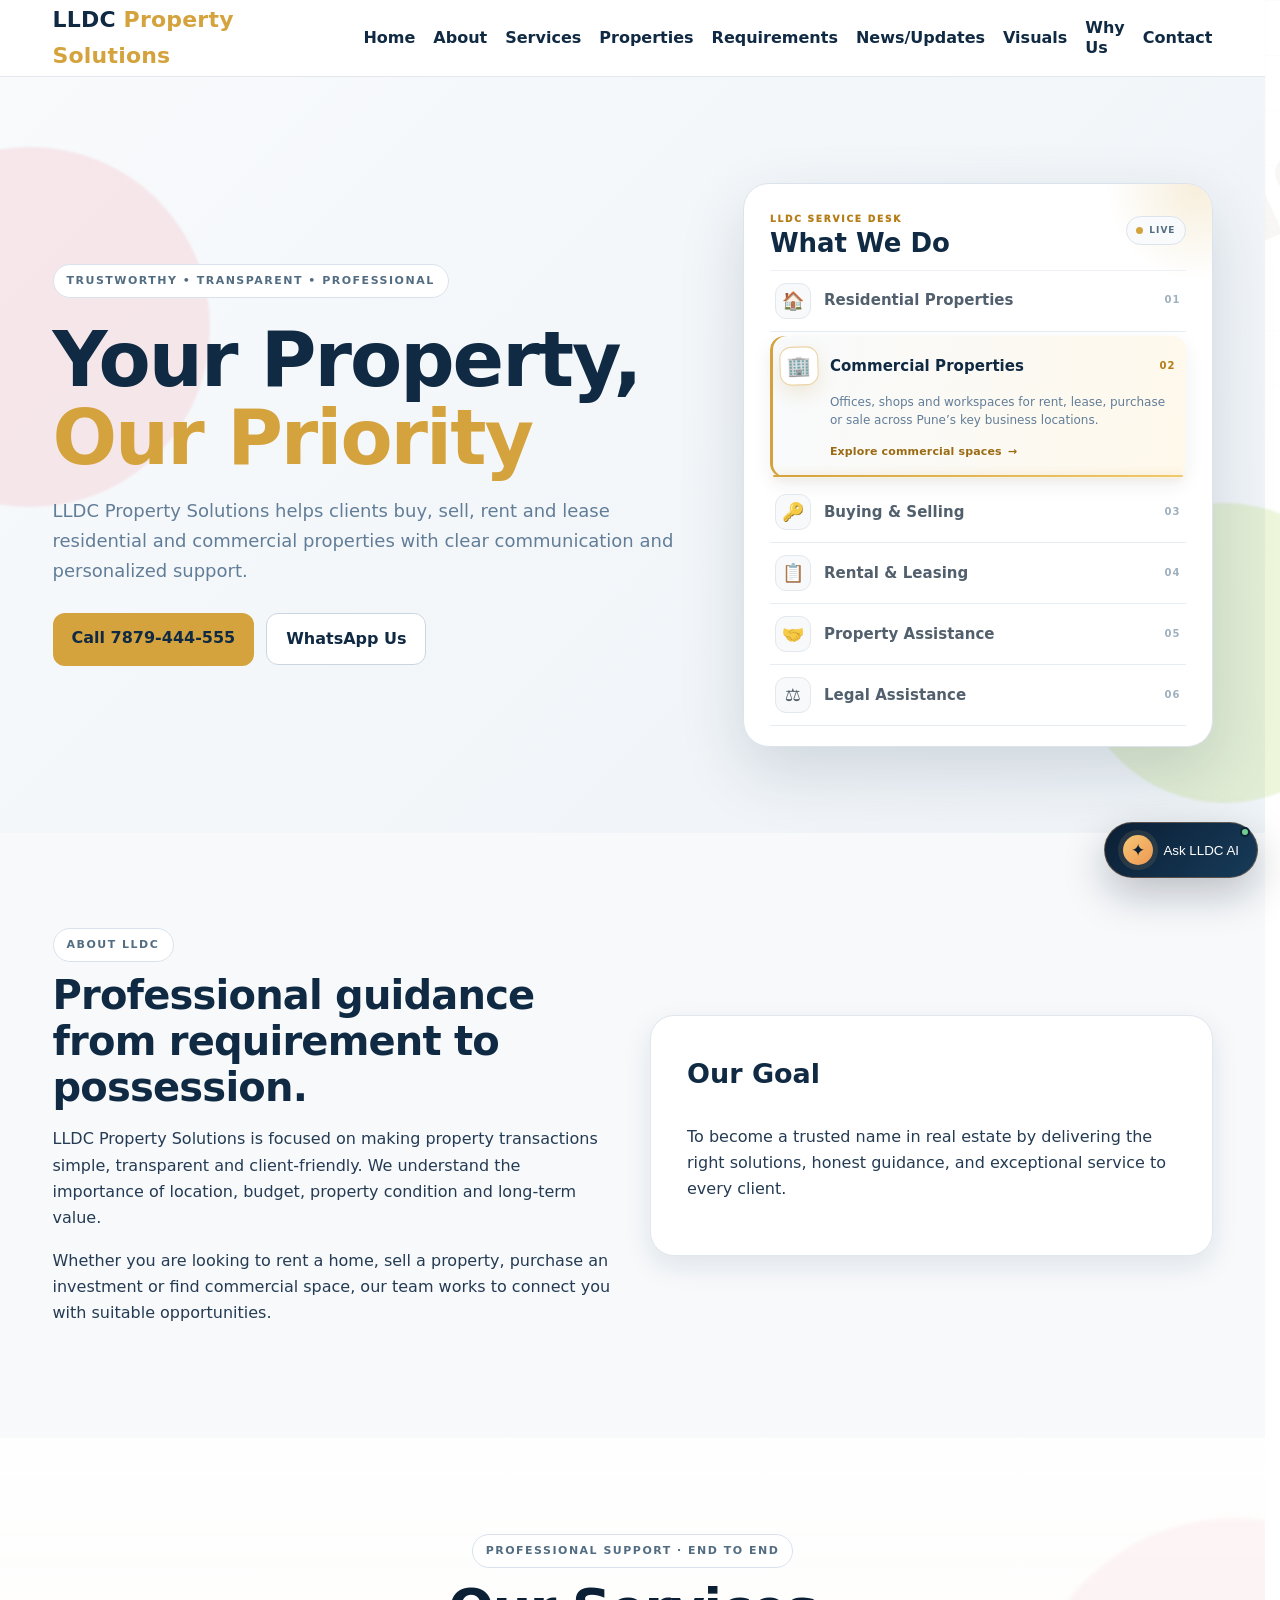
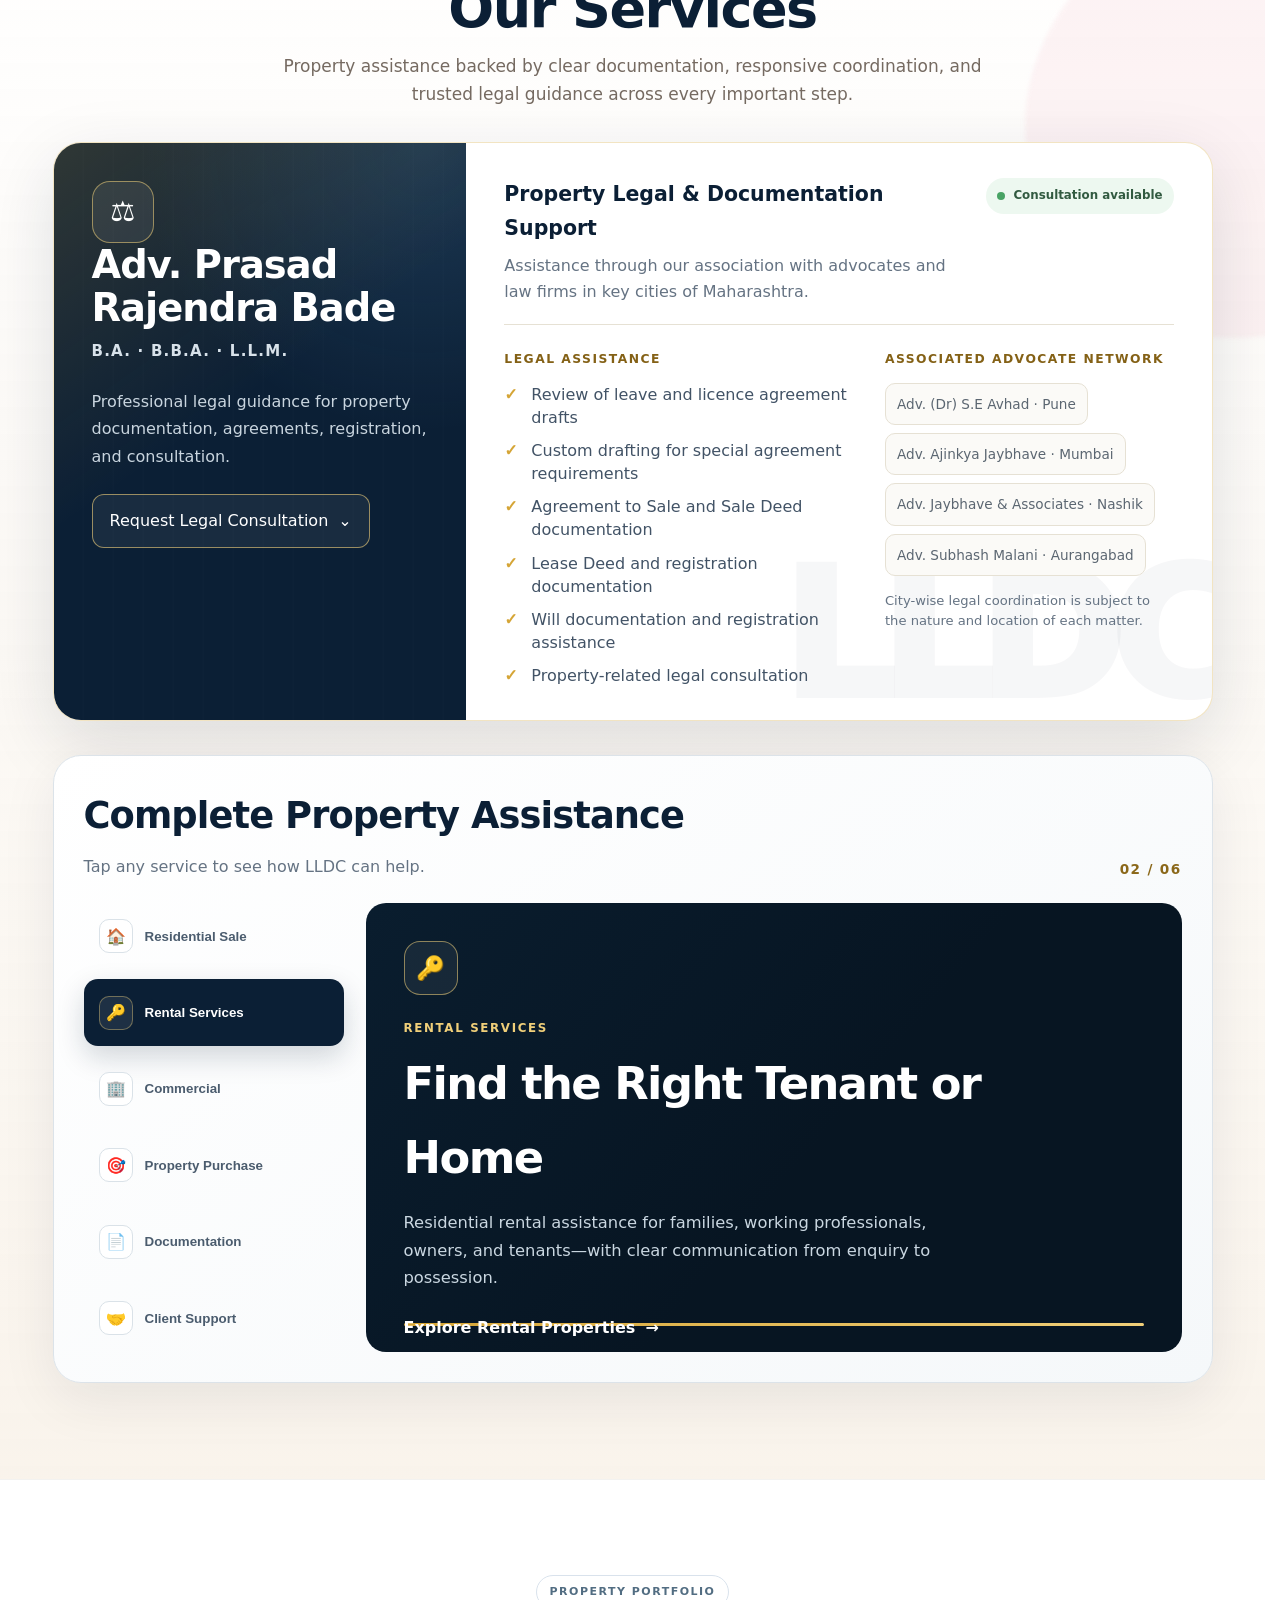
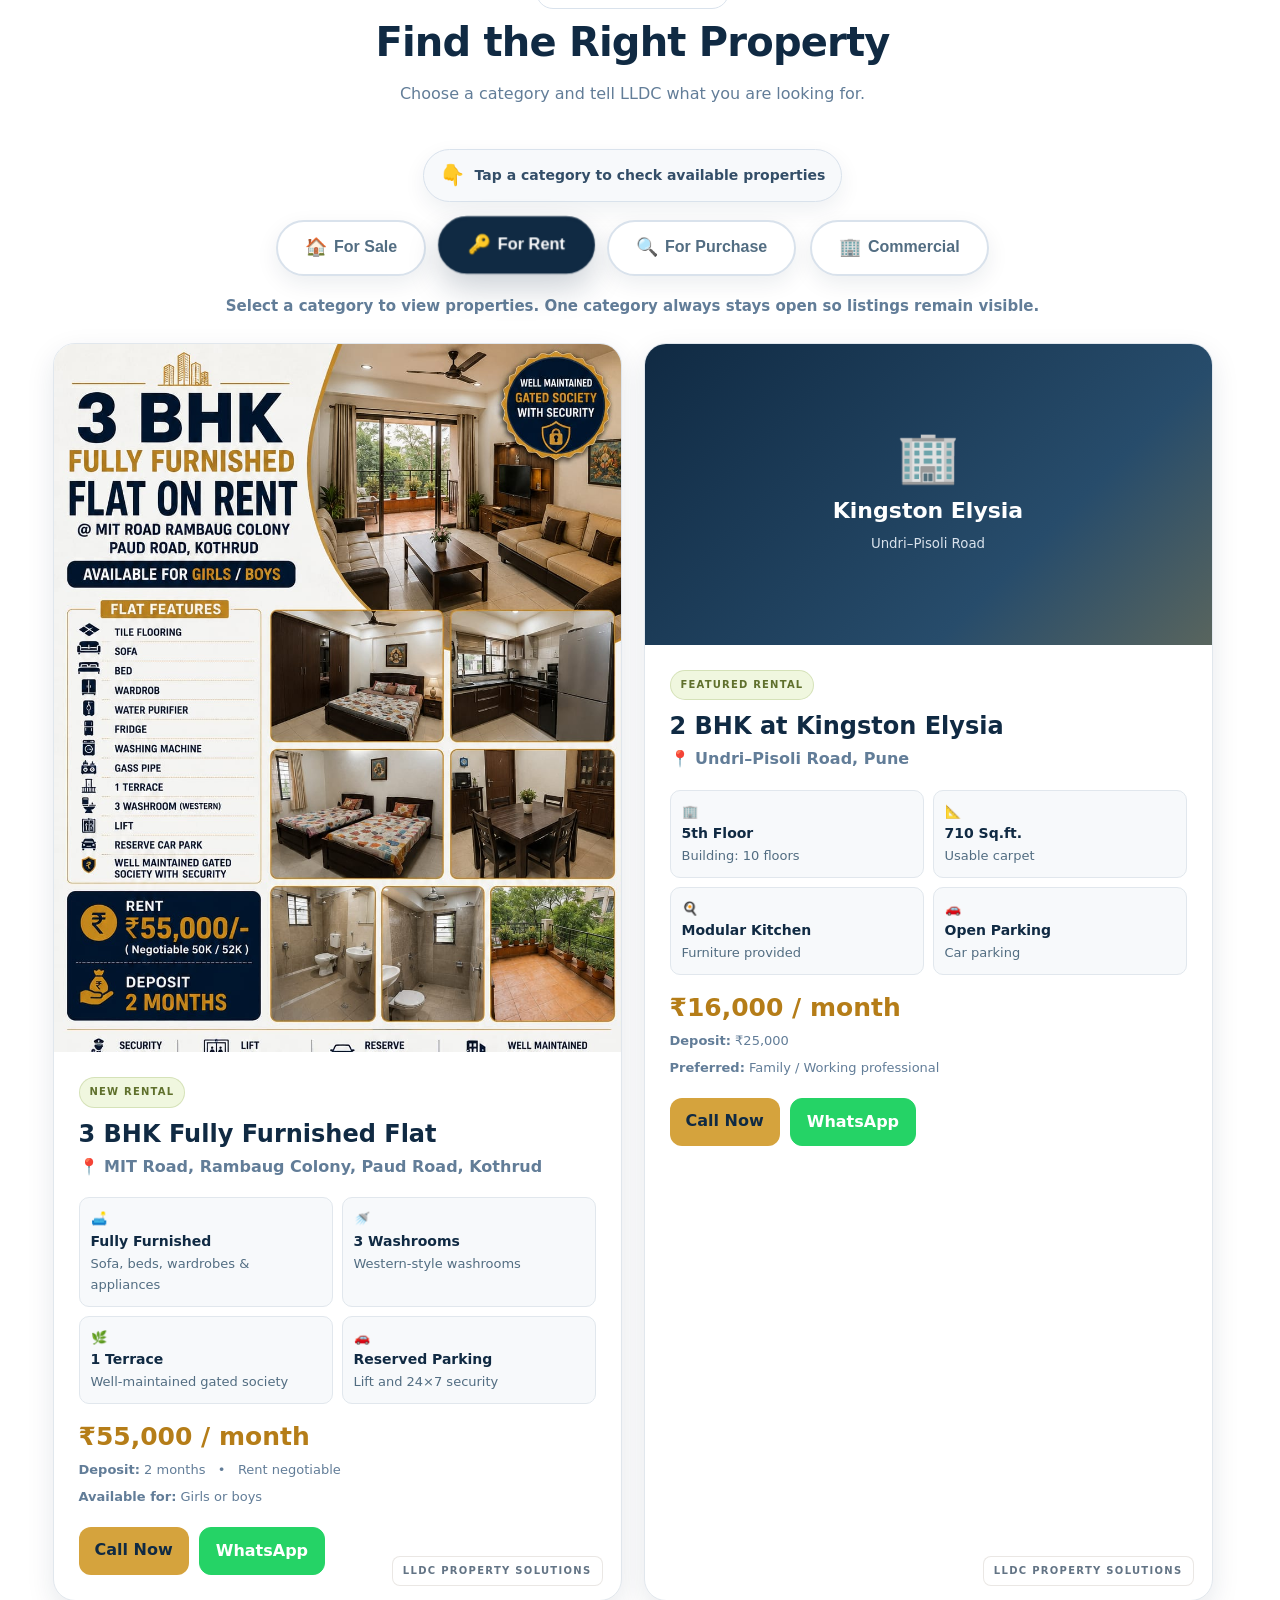
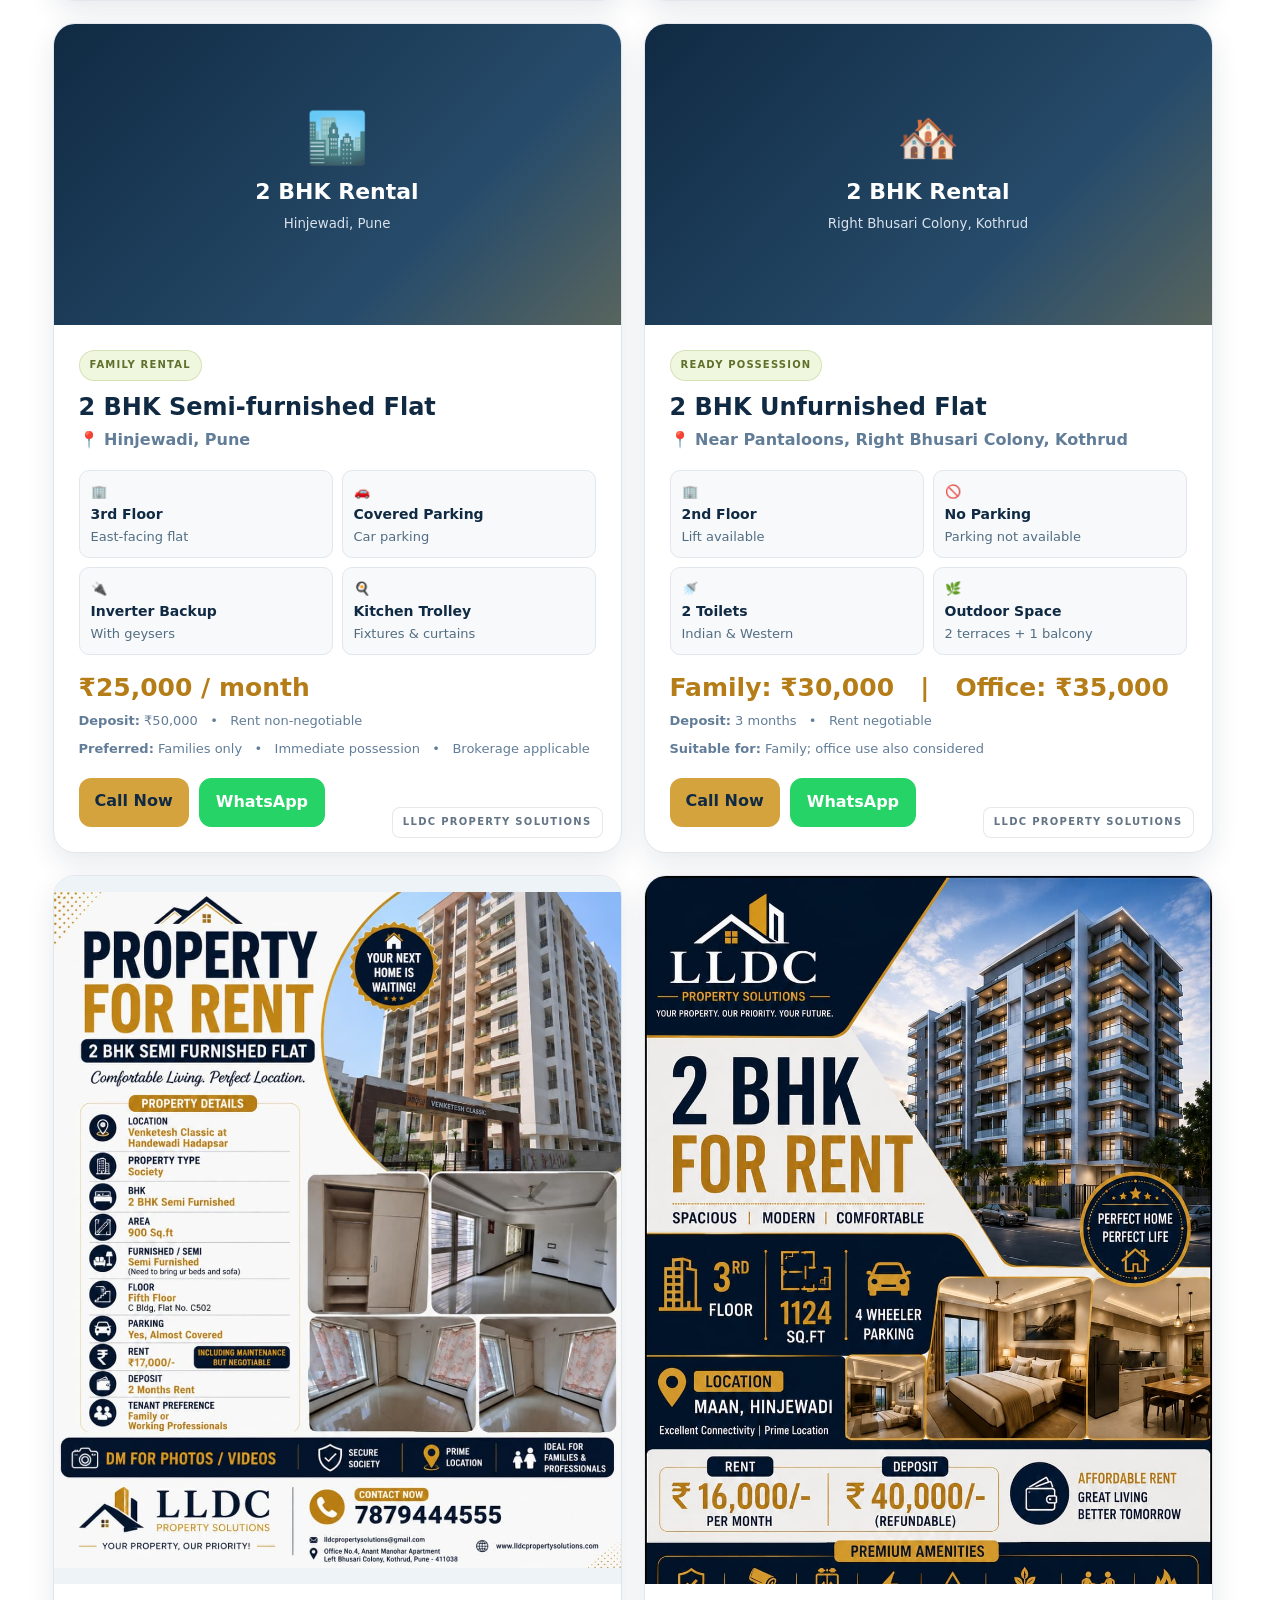
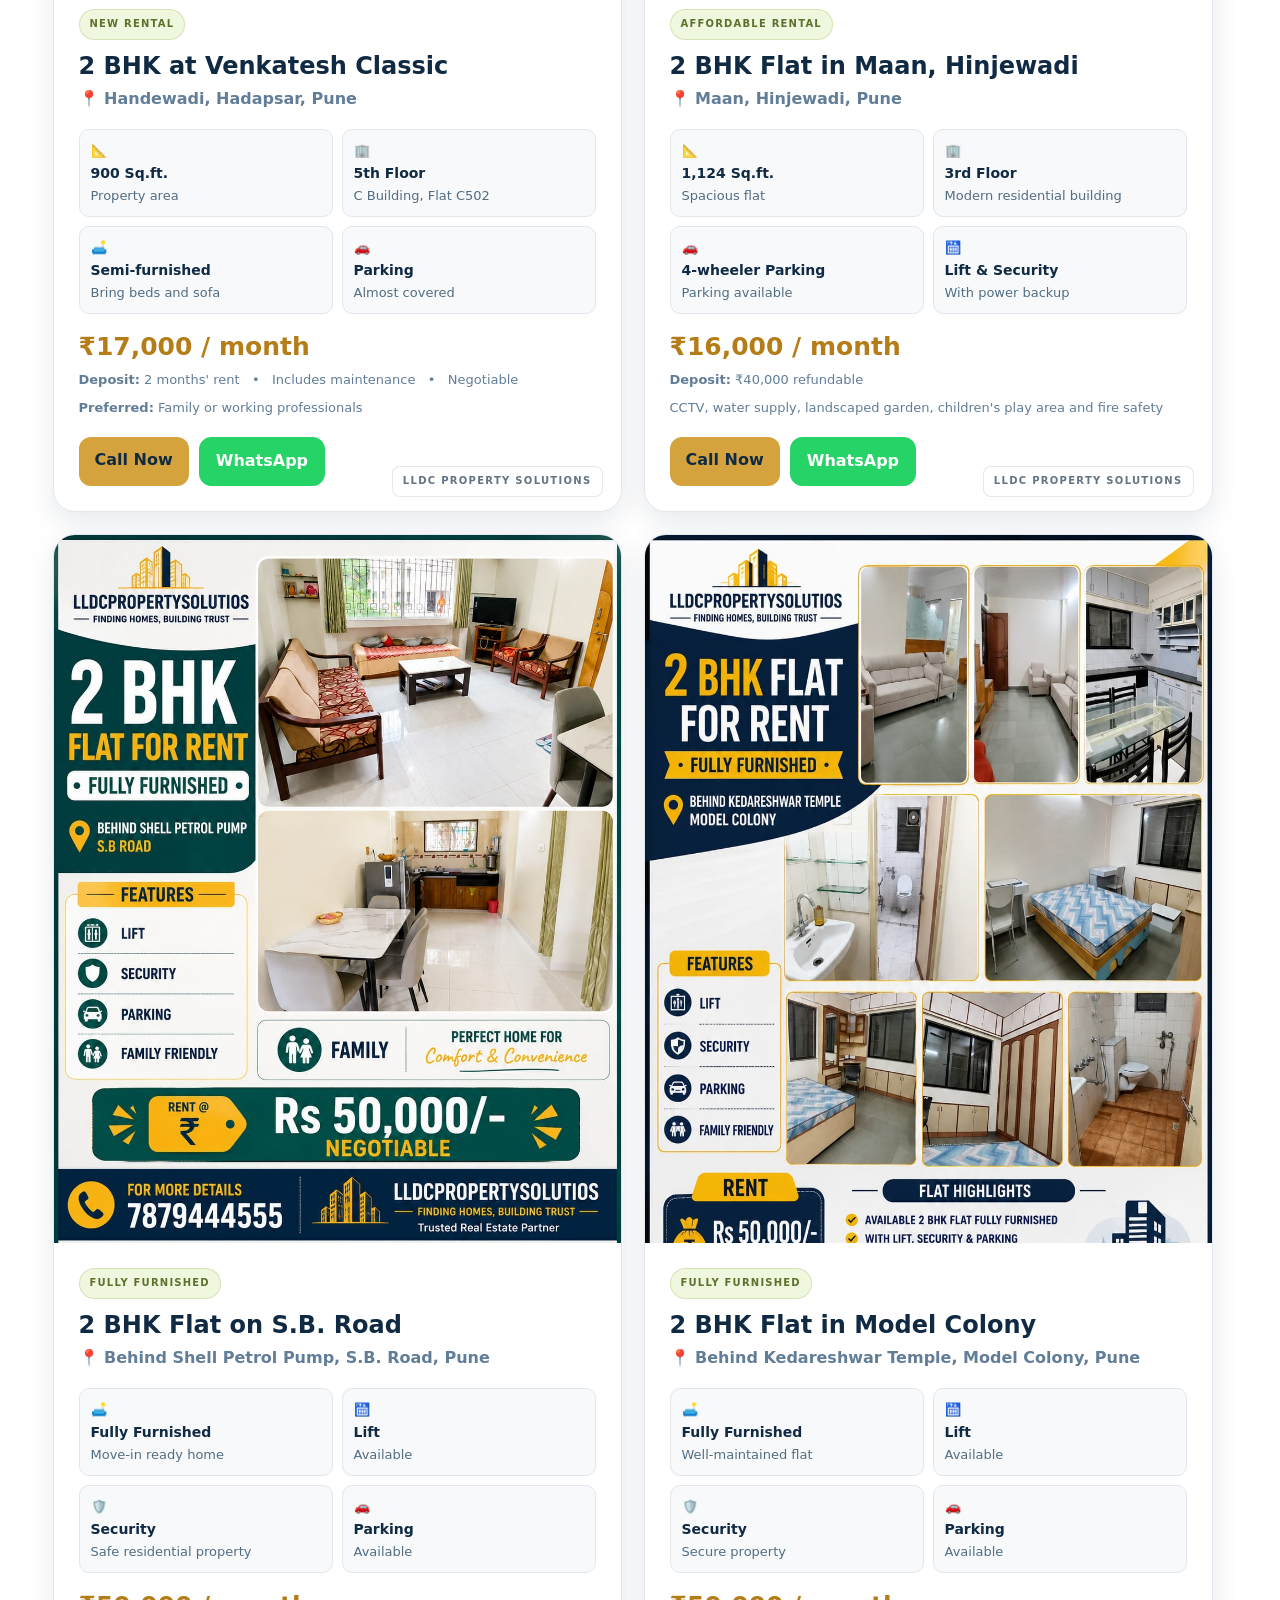
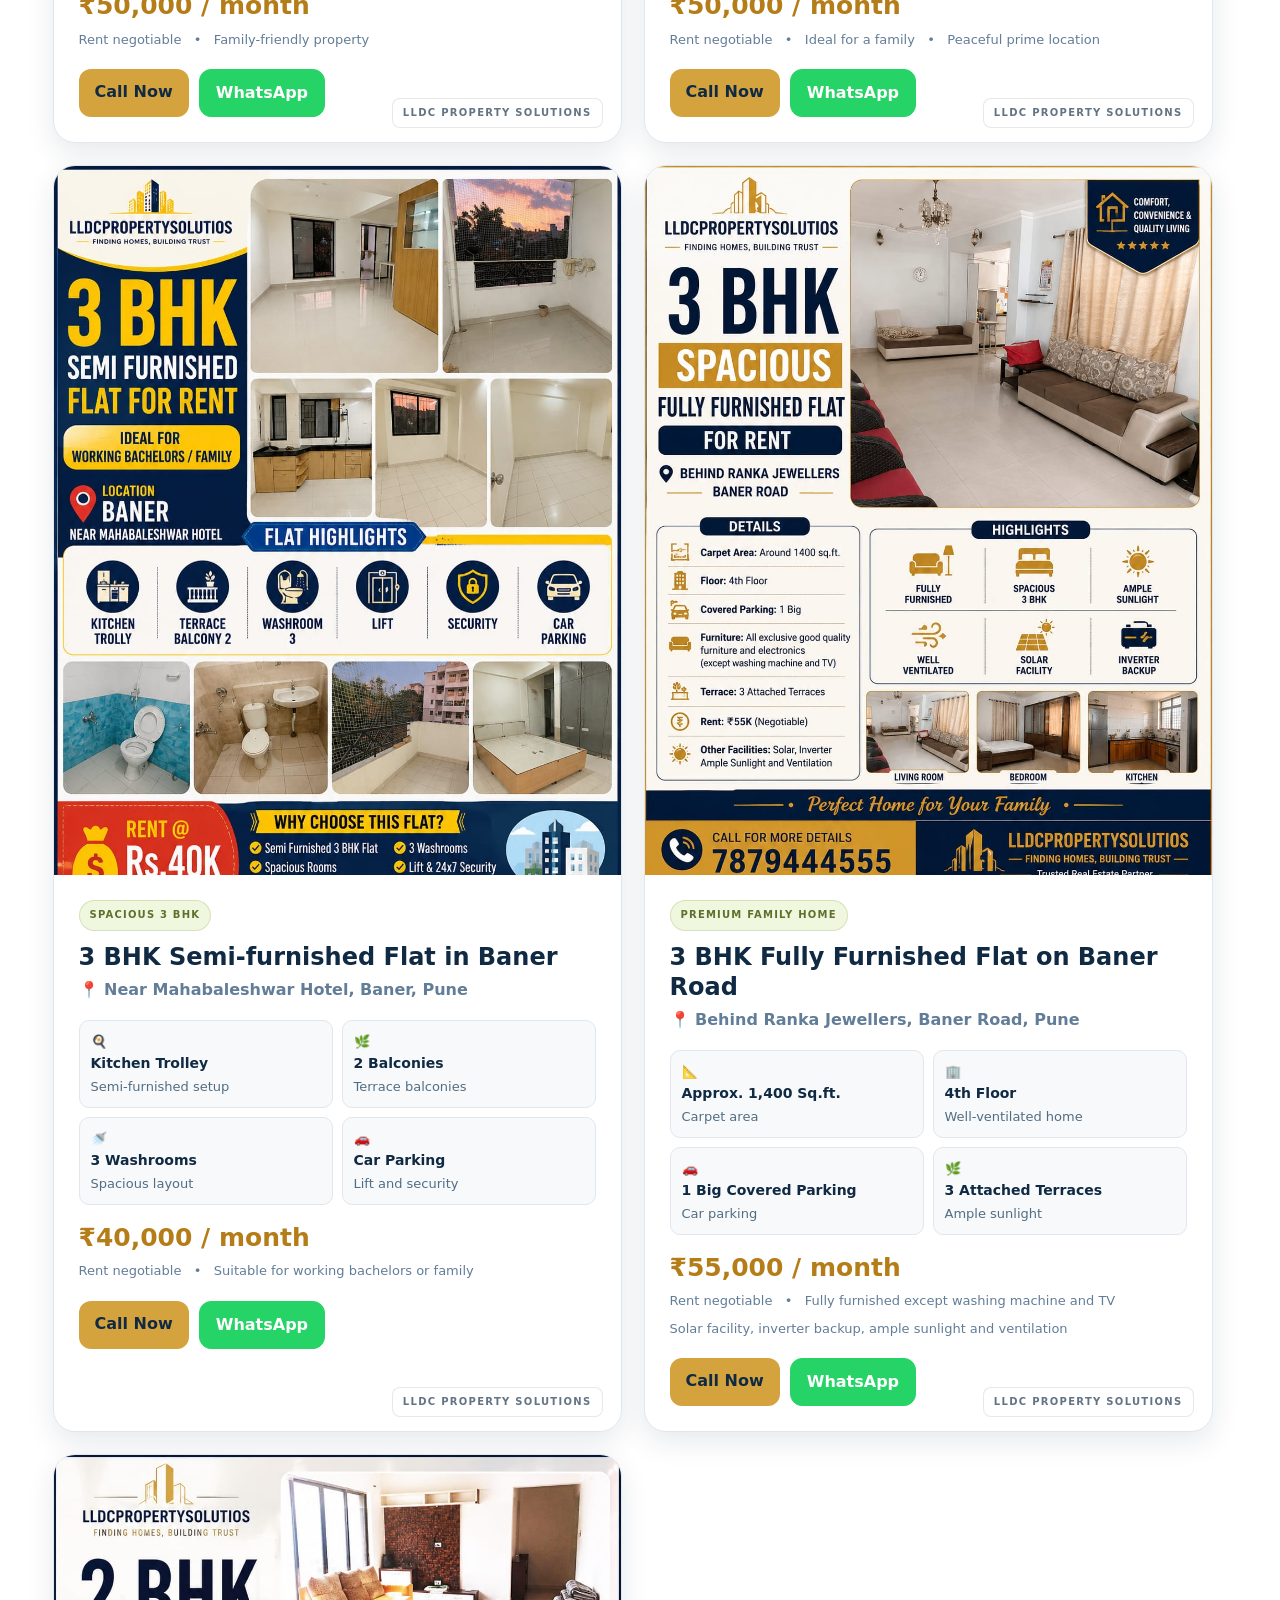
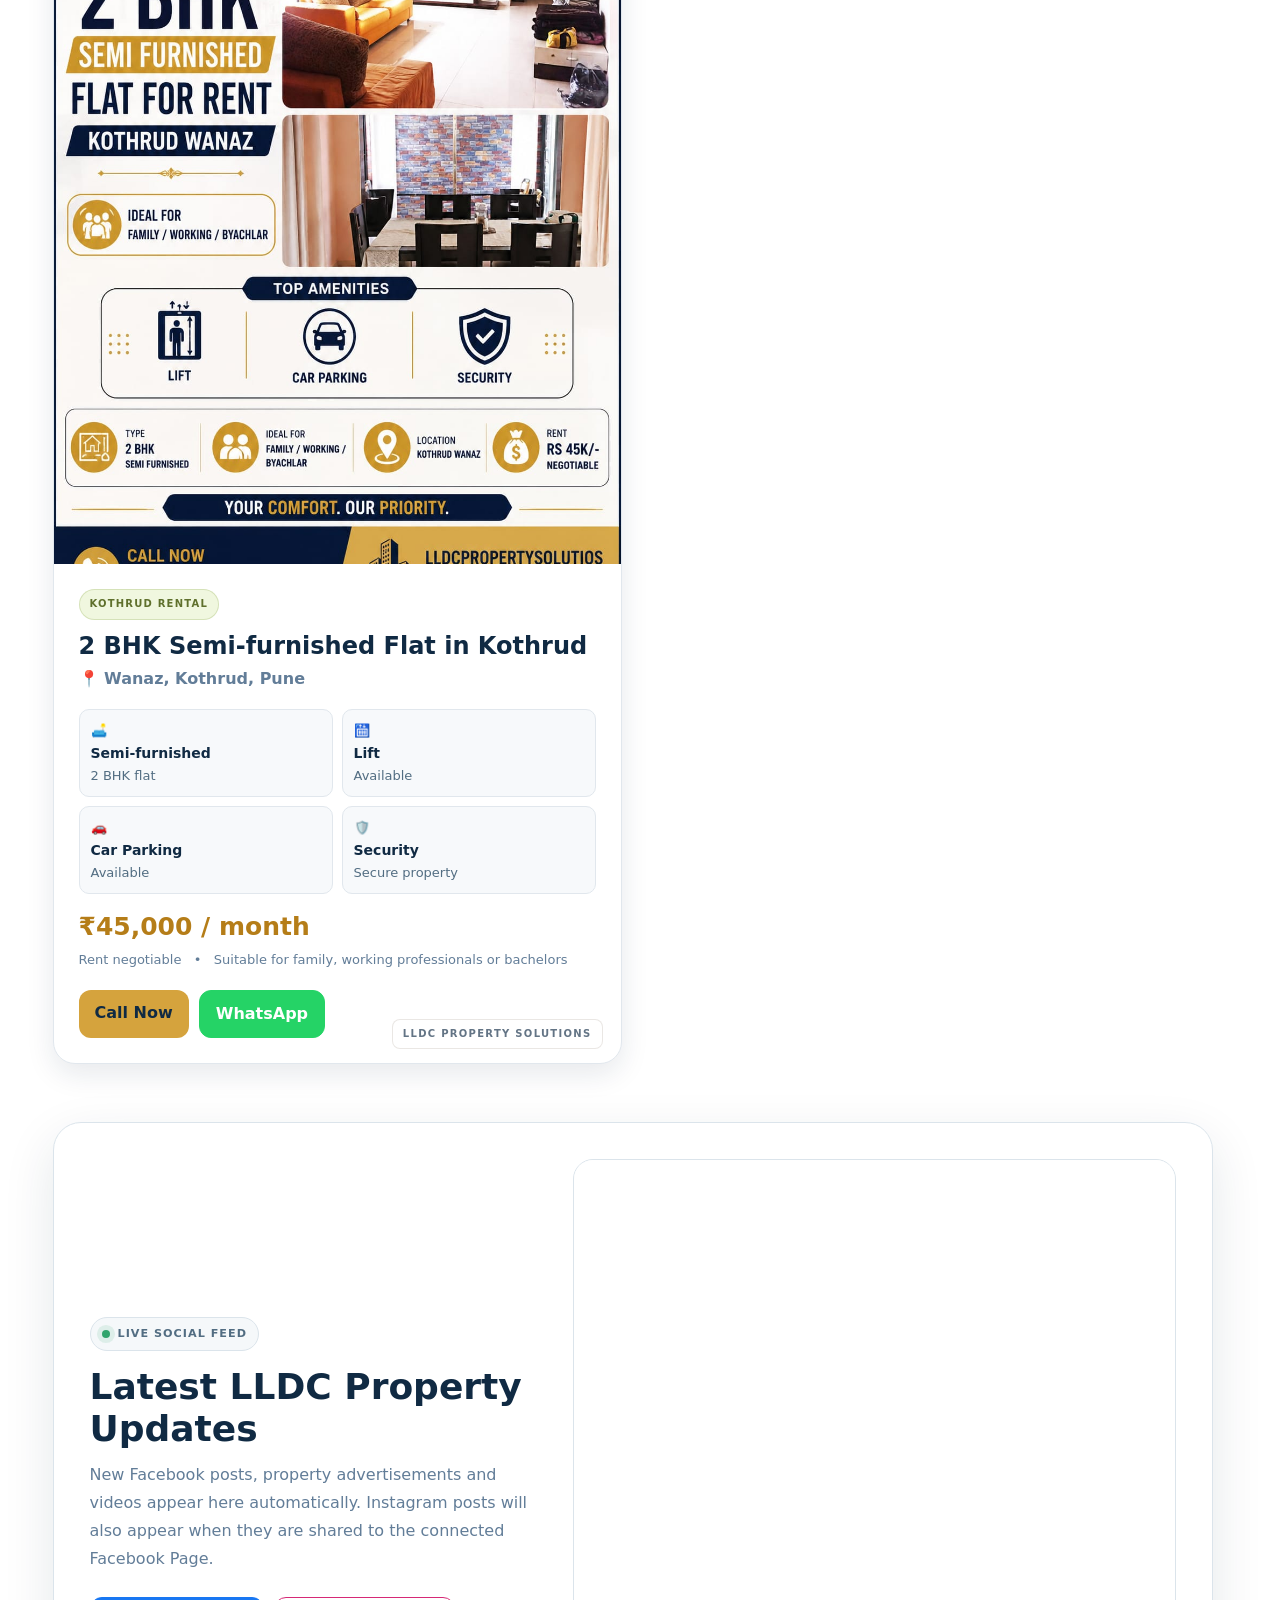
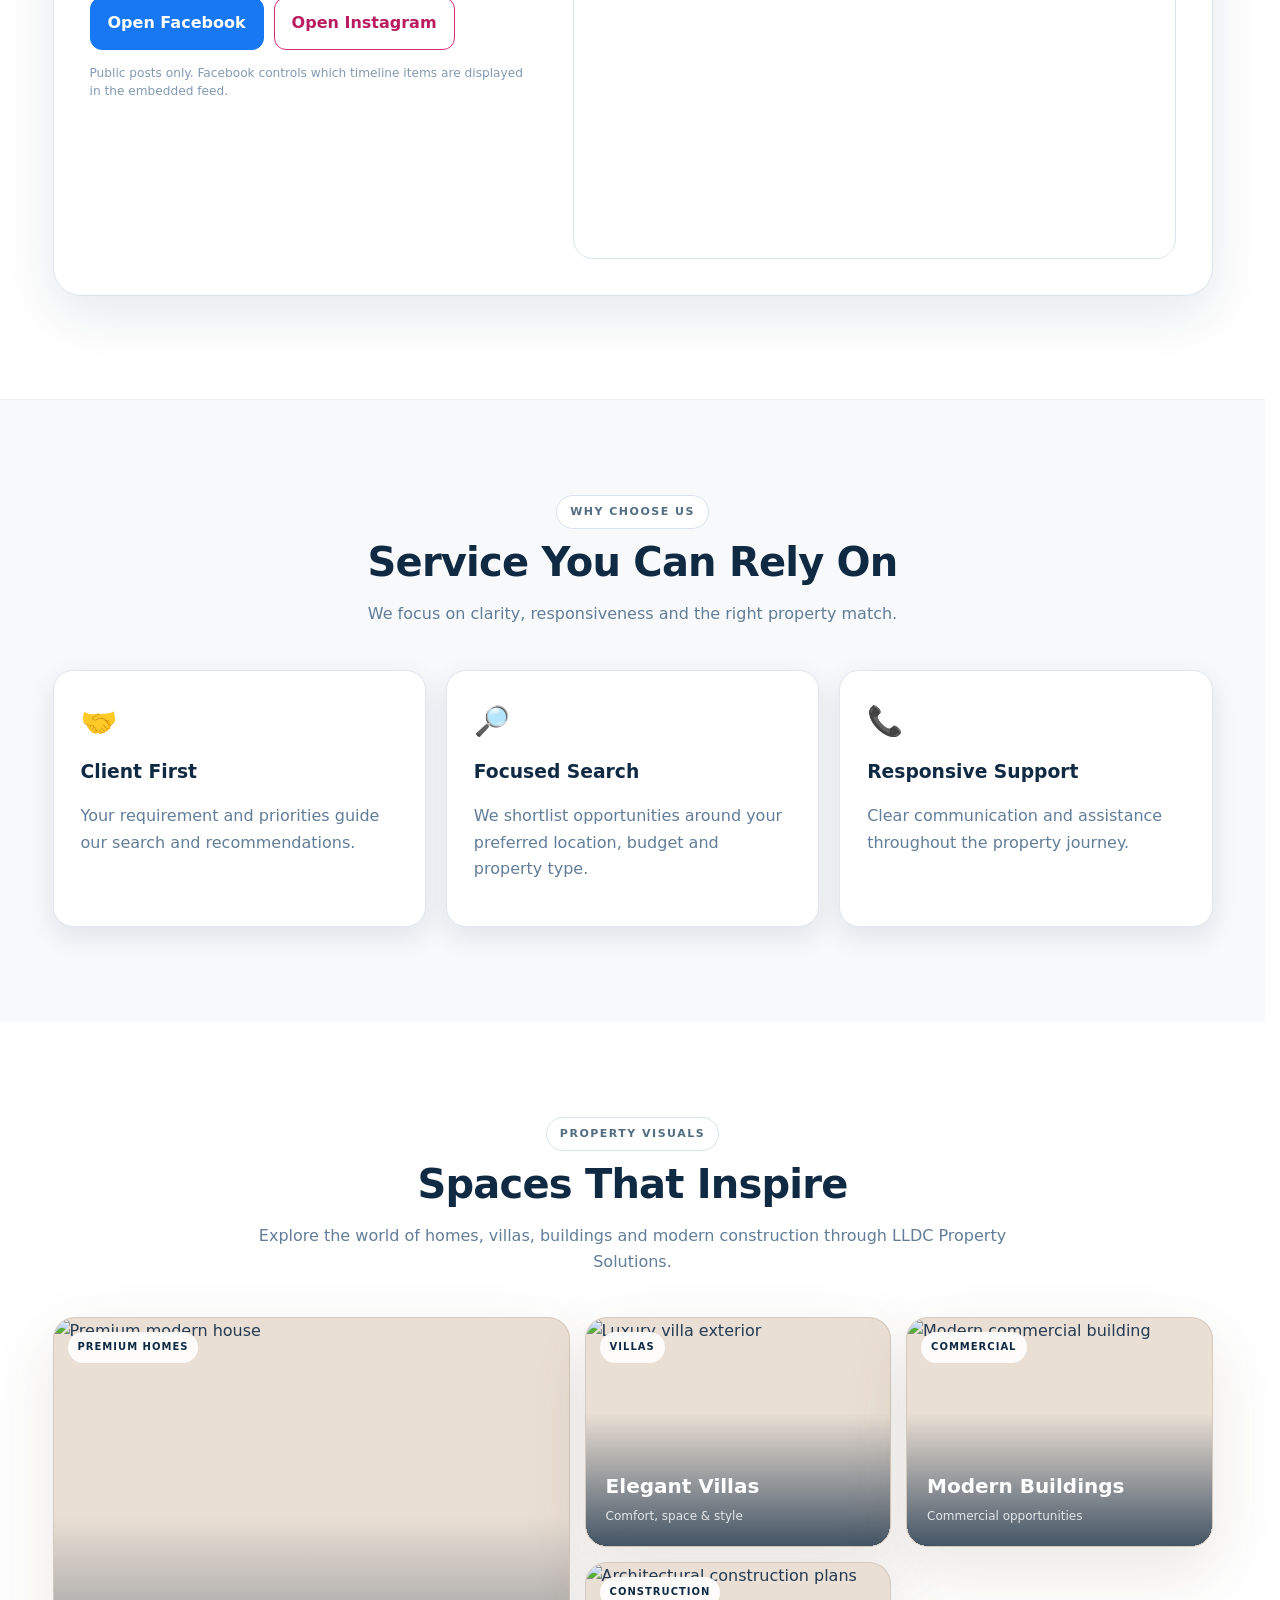
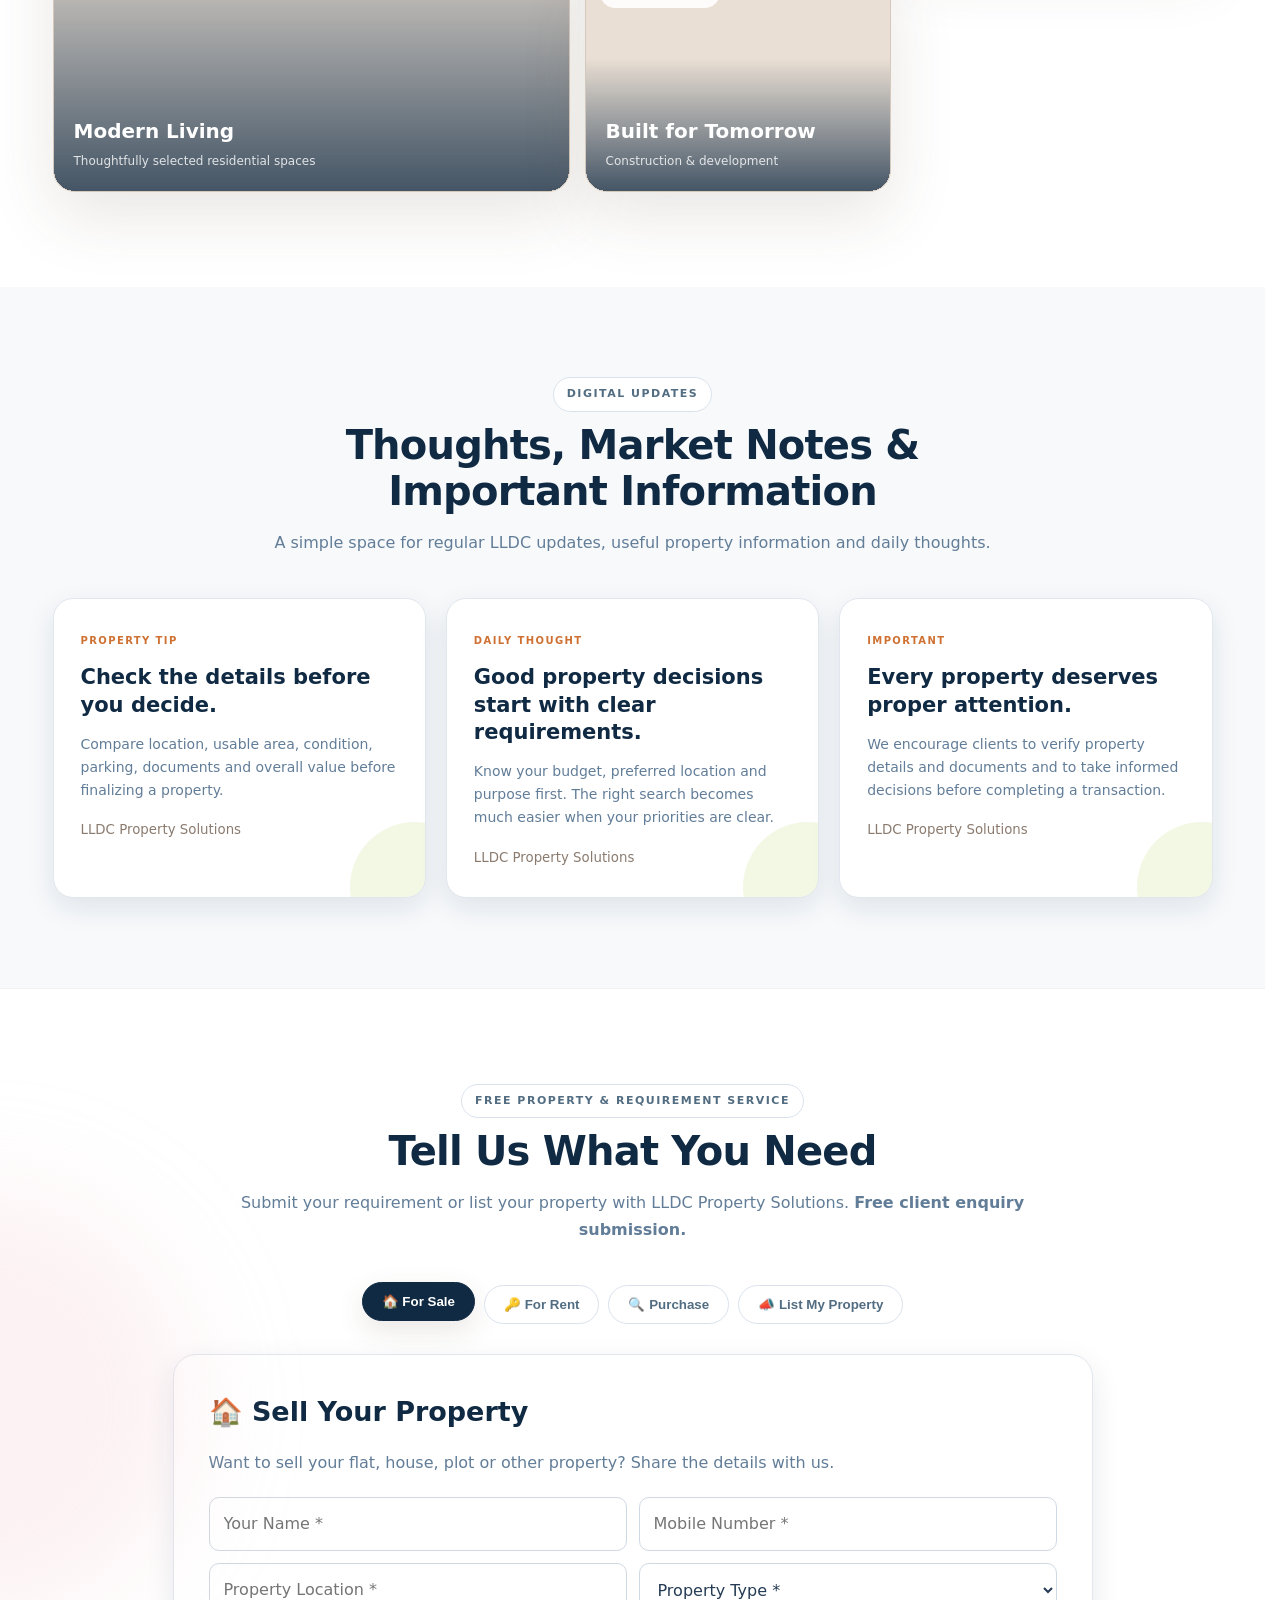
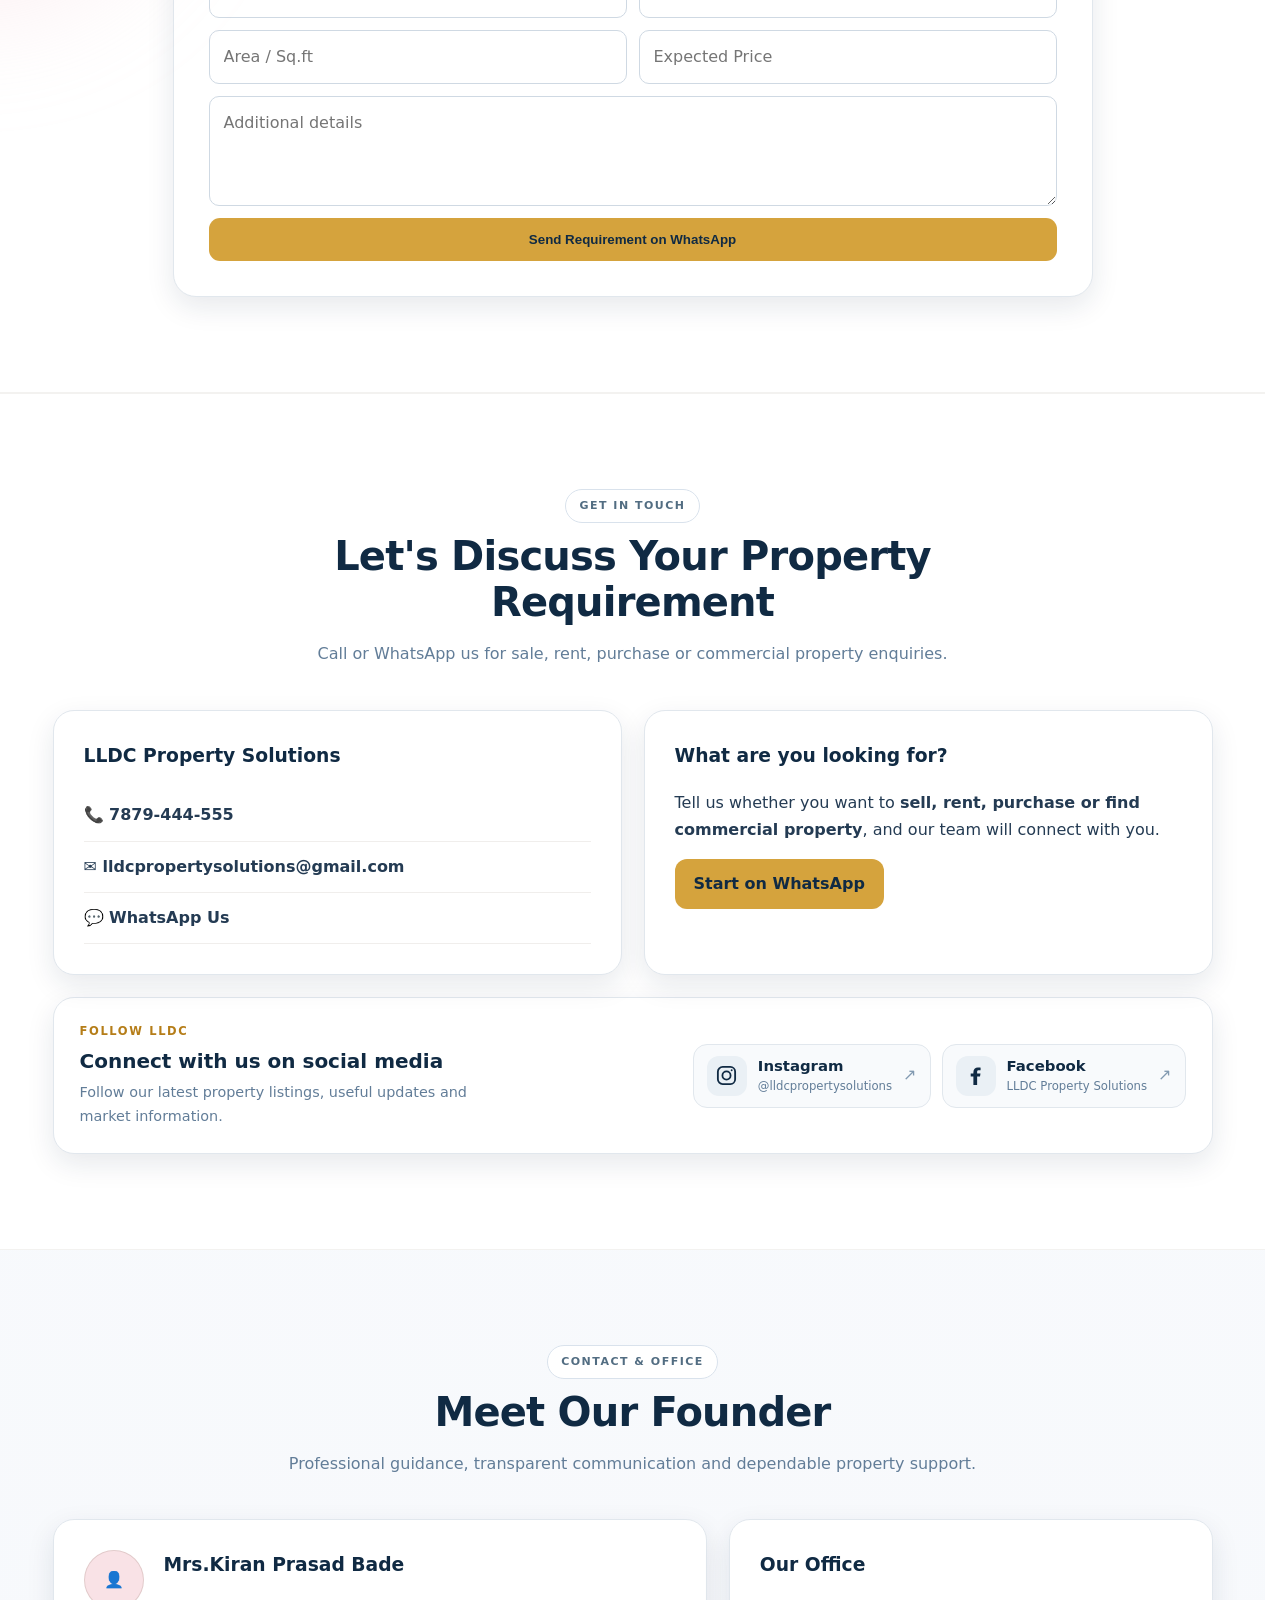
==== commit 836246e7: "Refresh property visibility script" ====
--- a/index.html
+++ b/index.html
@@ -1758,6 +1758,6 @@
 
 
 
-<script src="assets/app.js?v=20260817-stable-1" defer></script>
+<script src="assets/app.js?v=20260830-visible-1" defer></script>
 </body>
 </html>
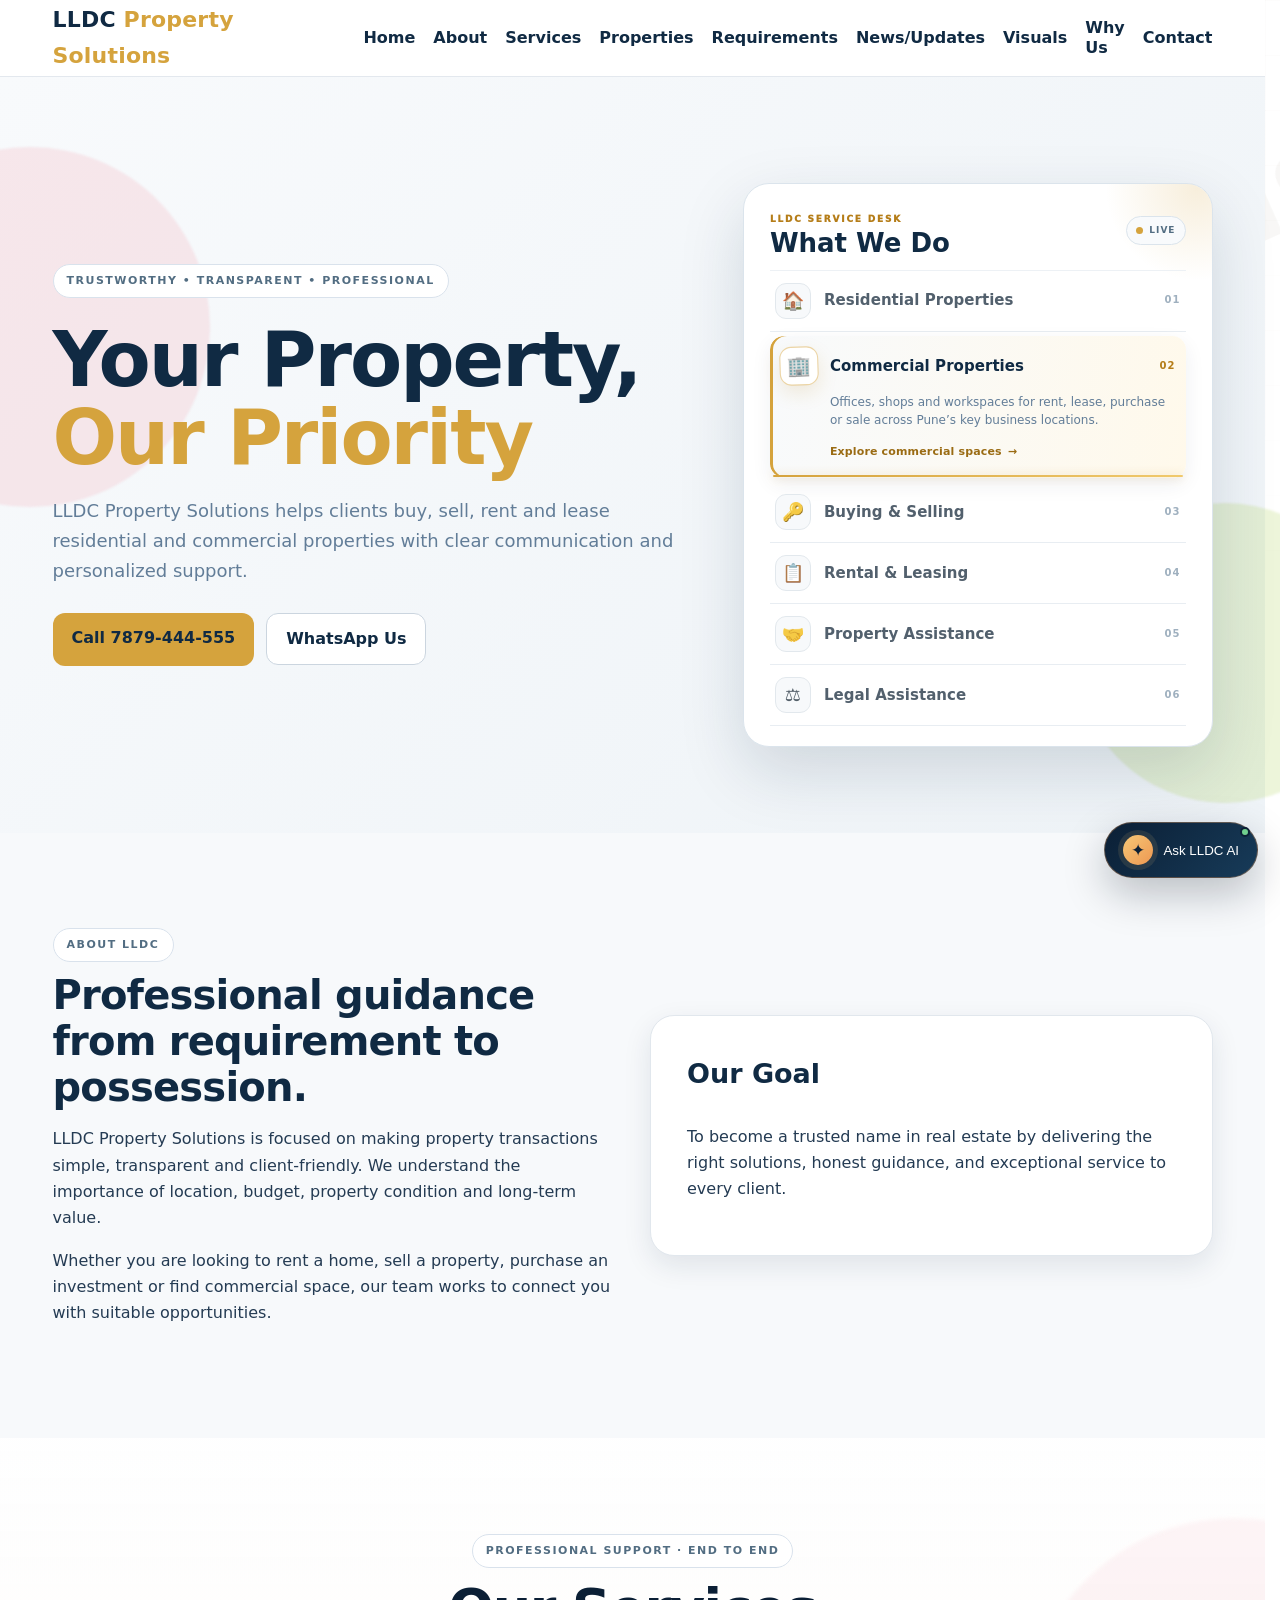
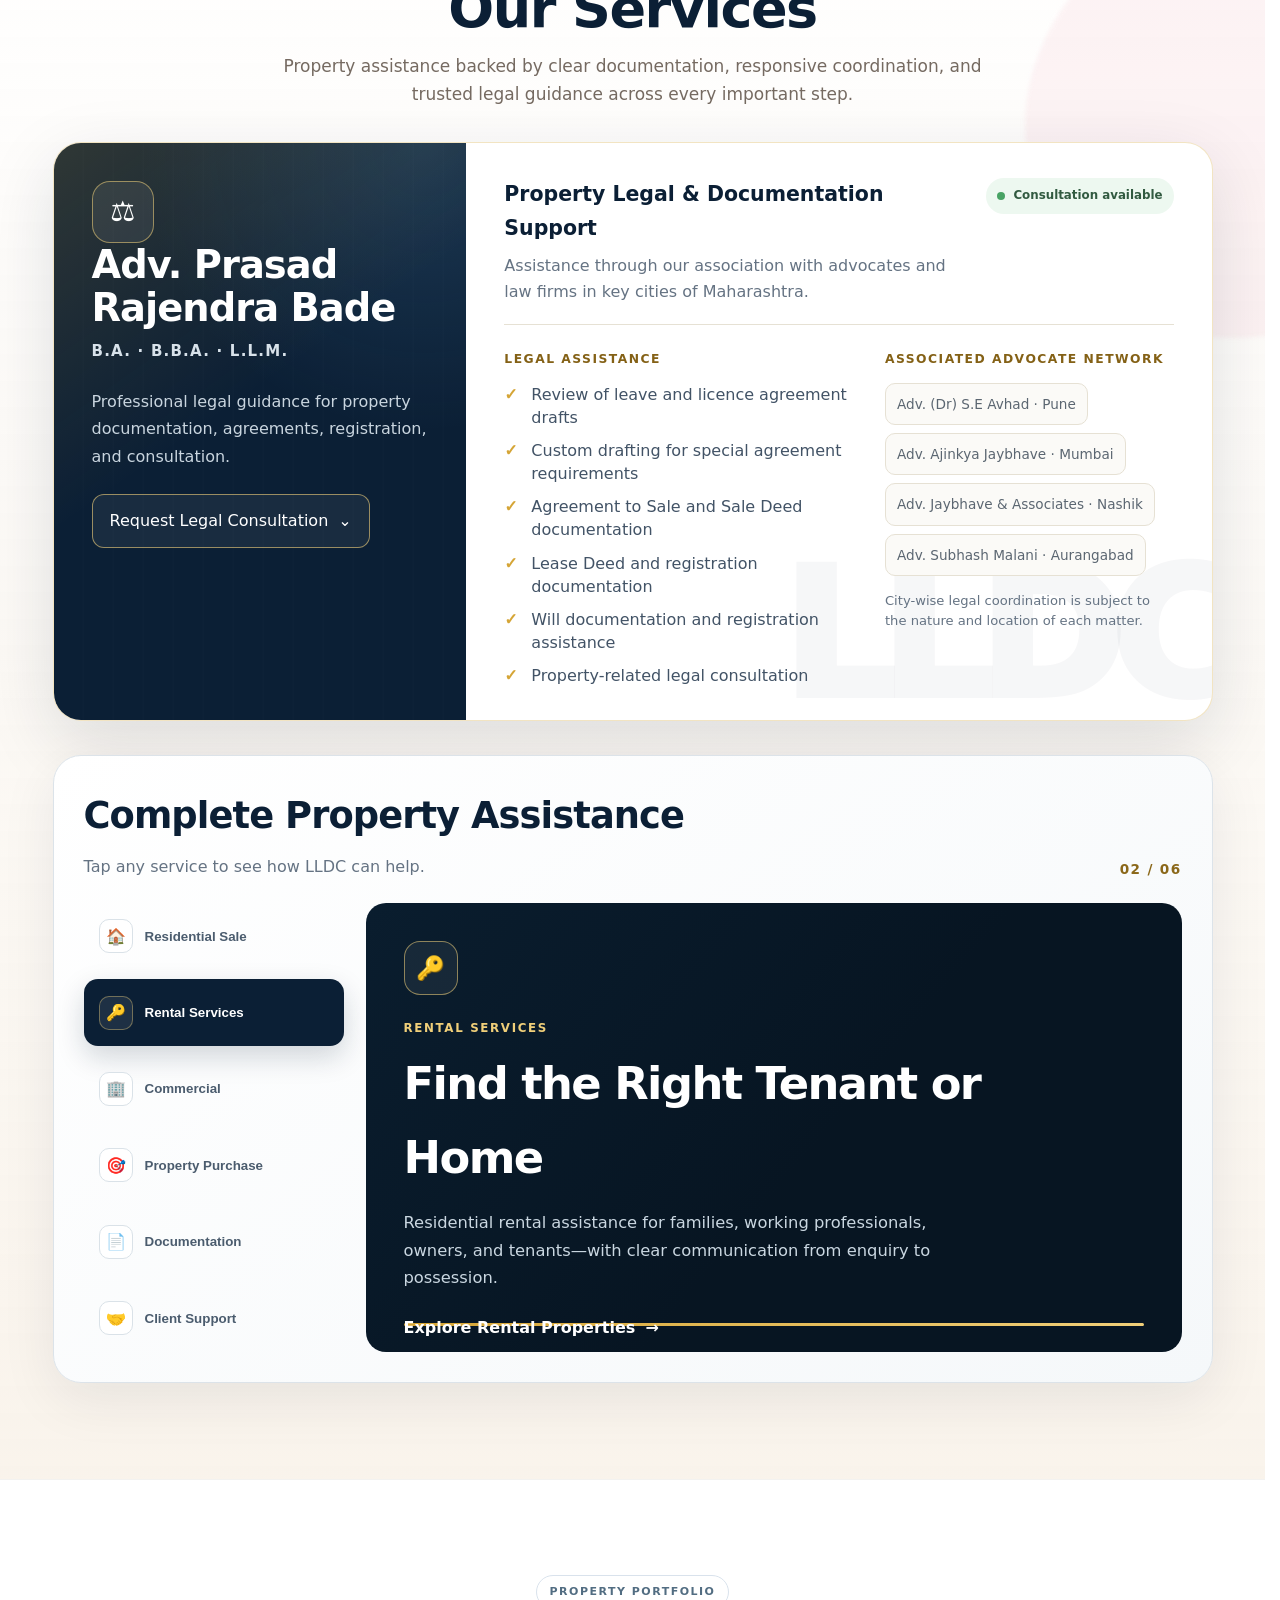
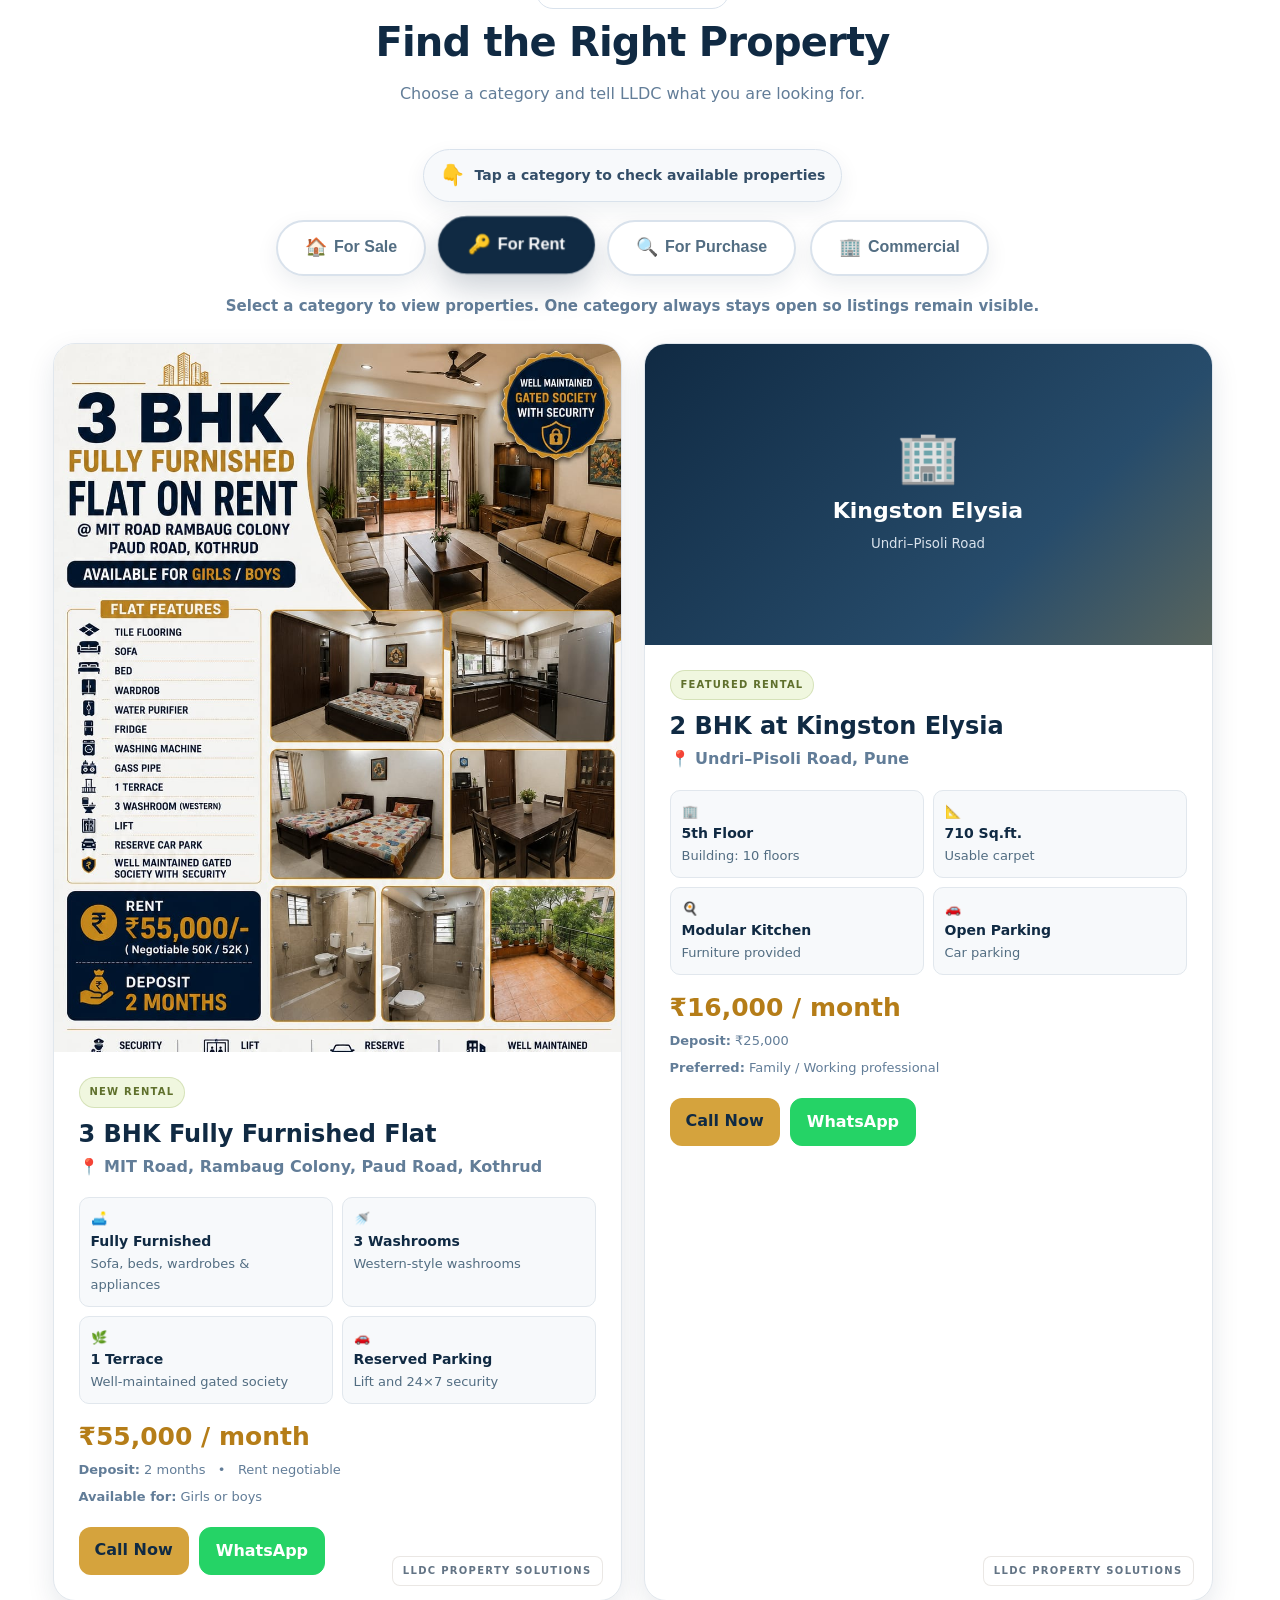
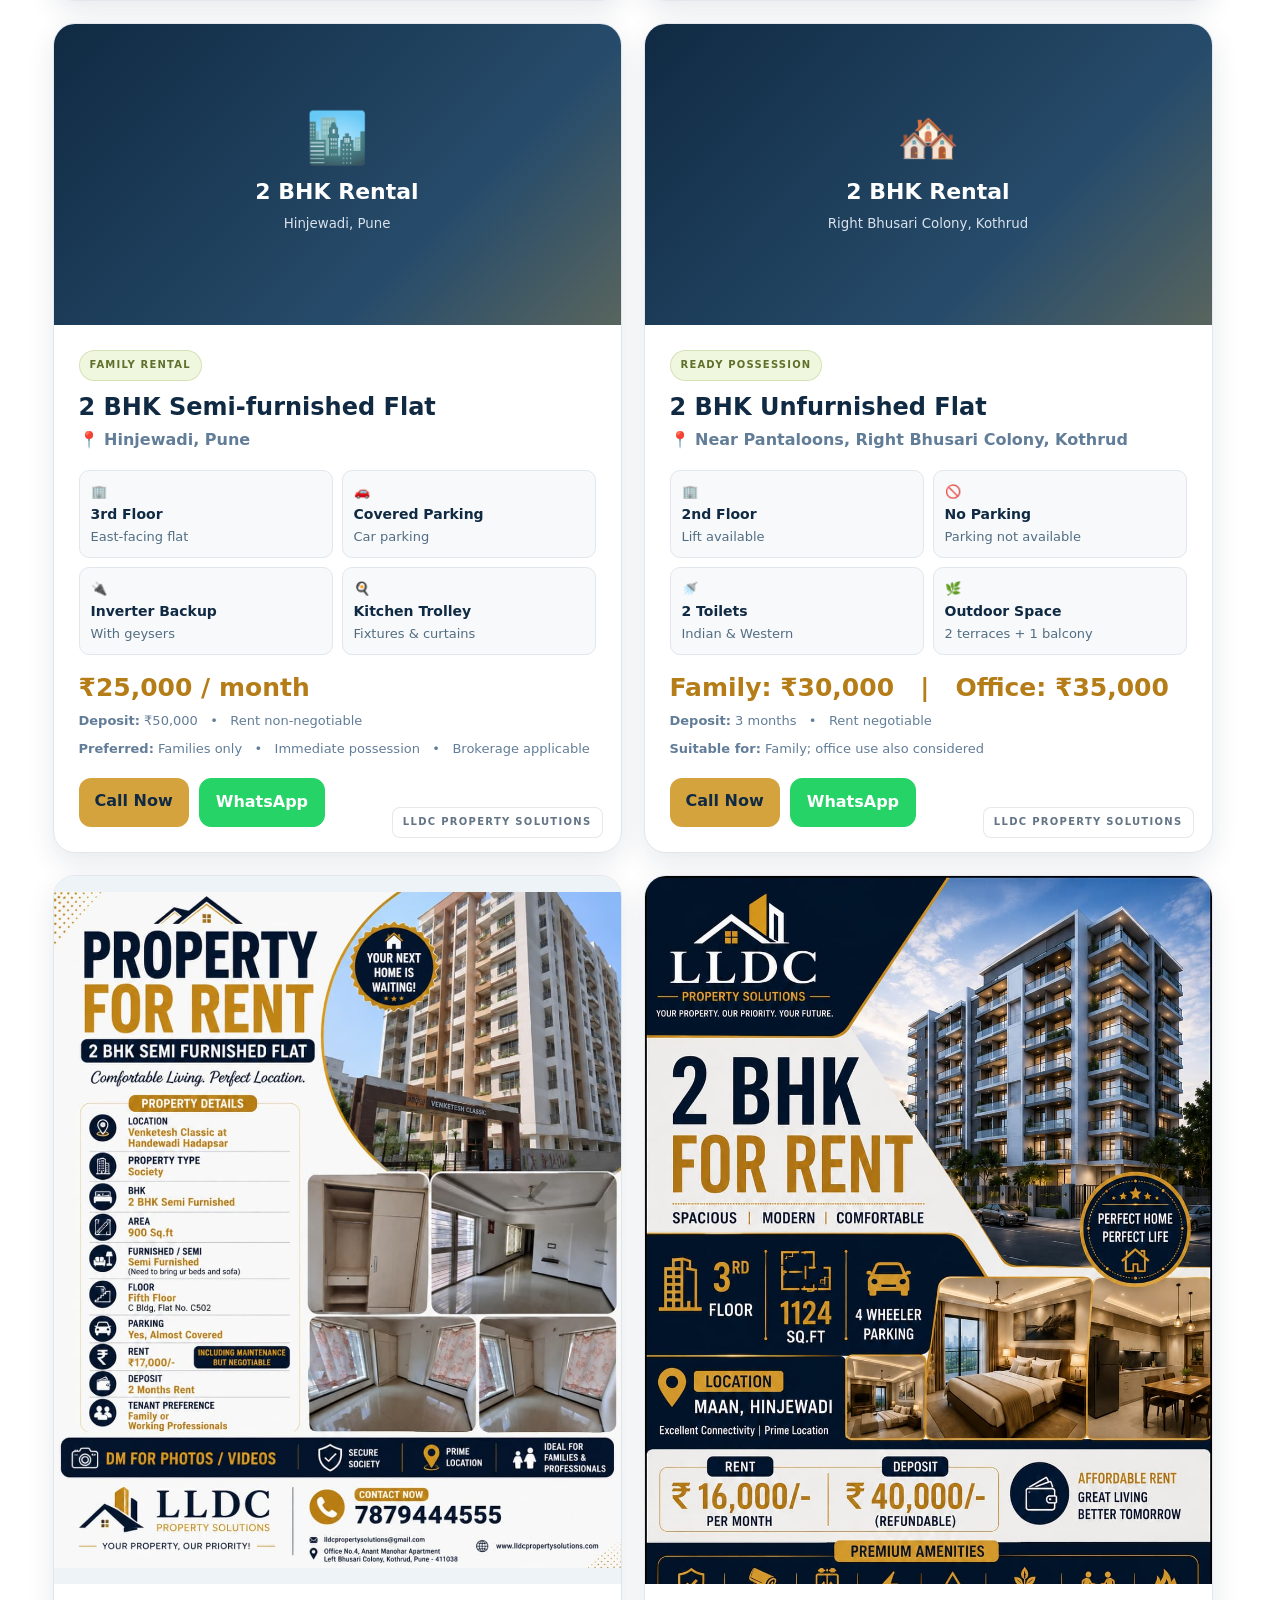
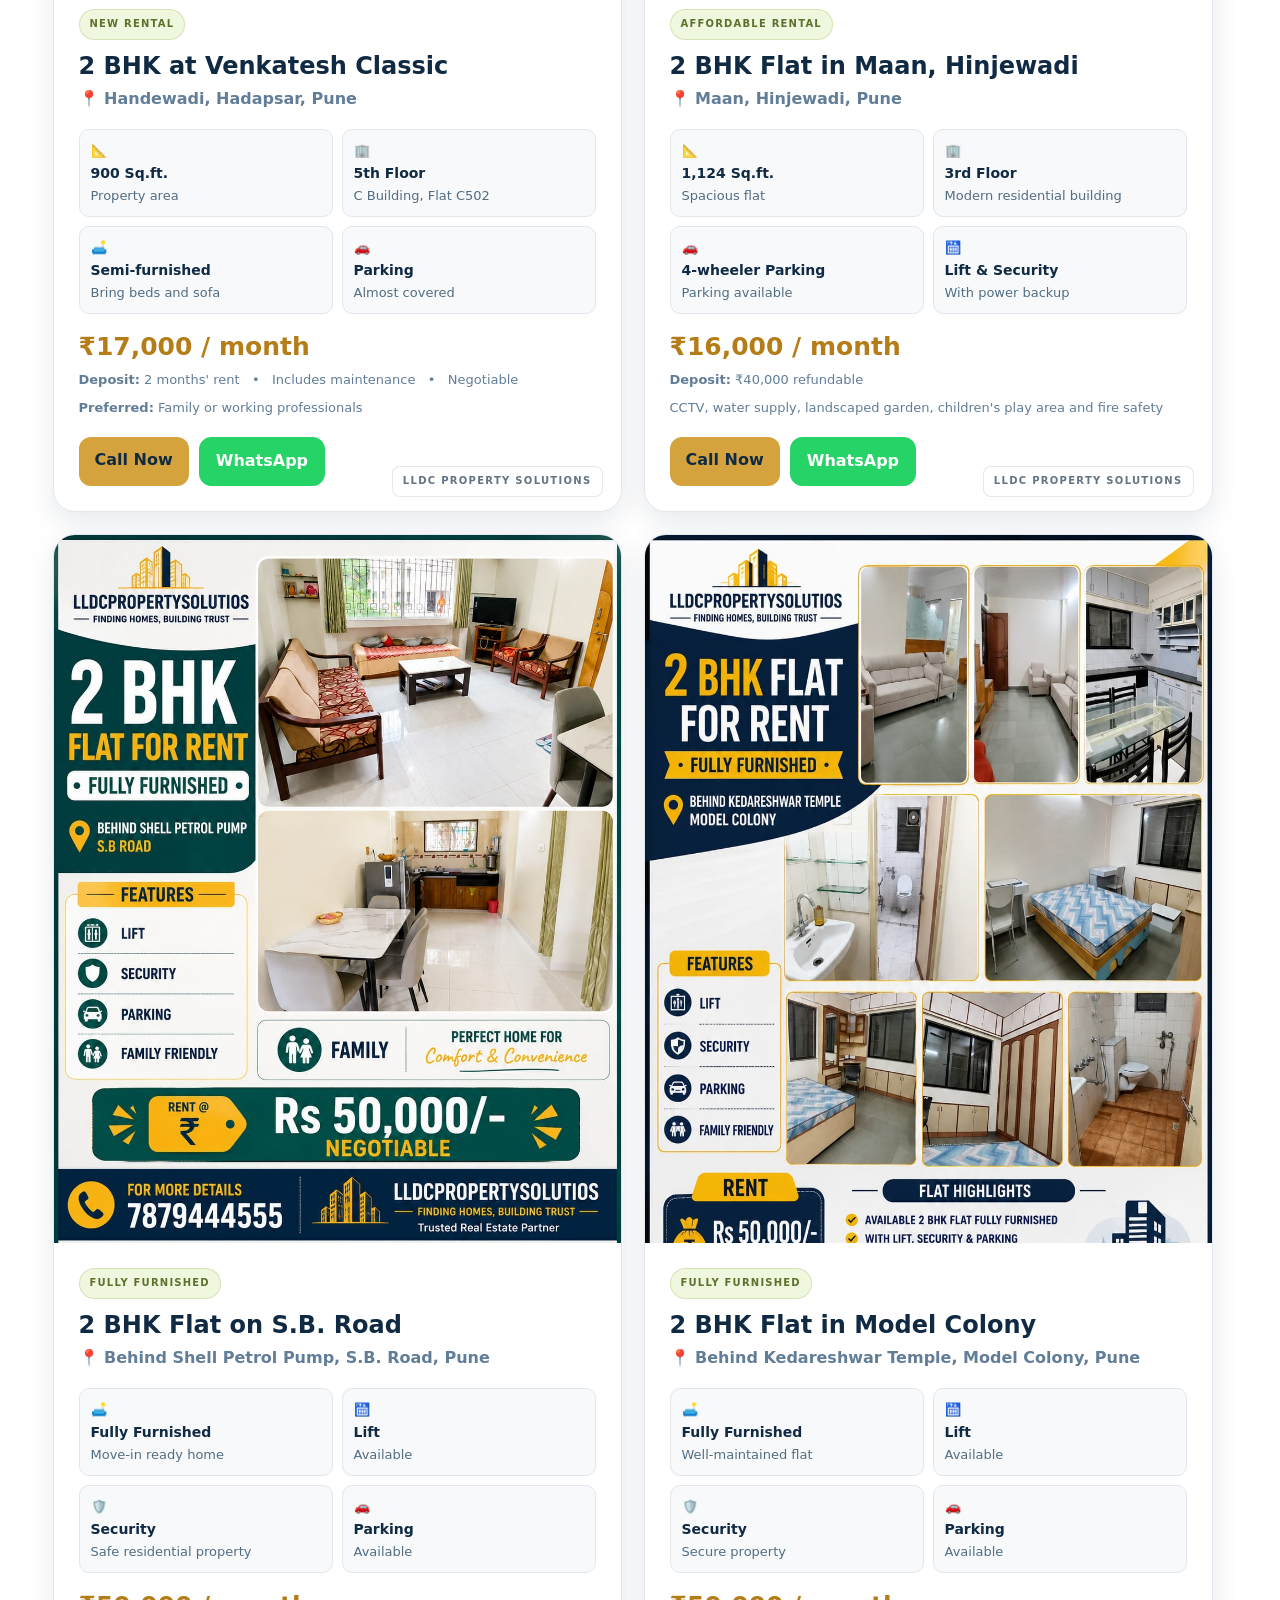
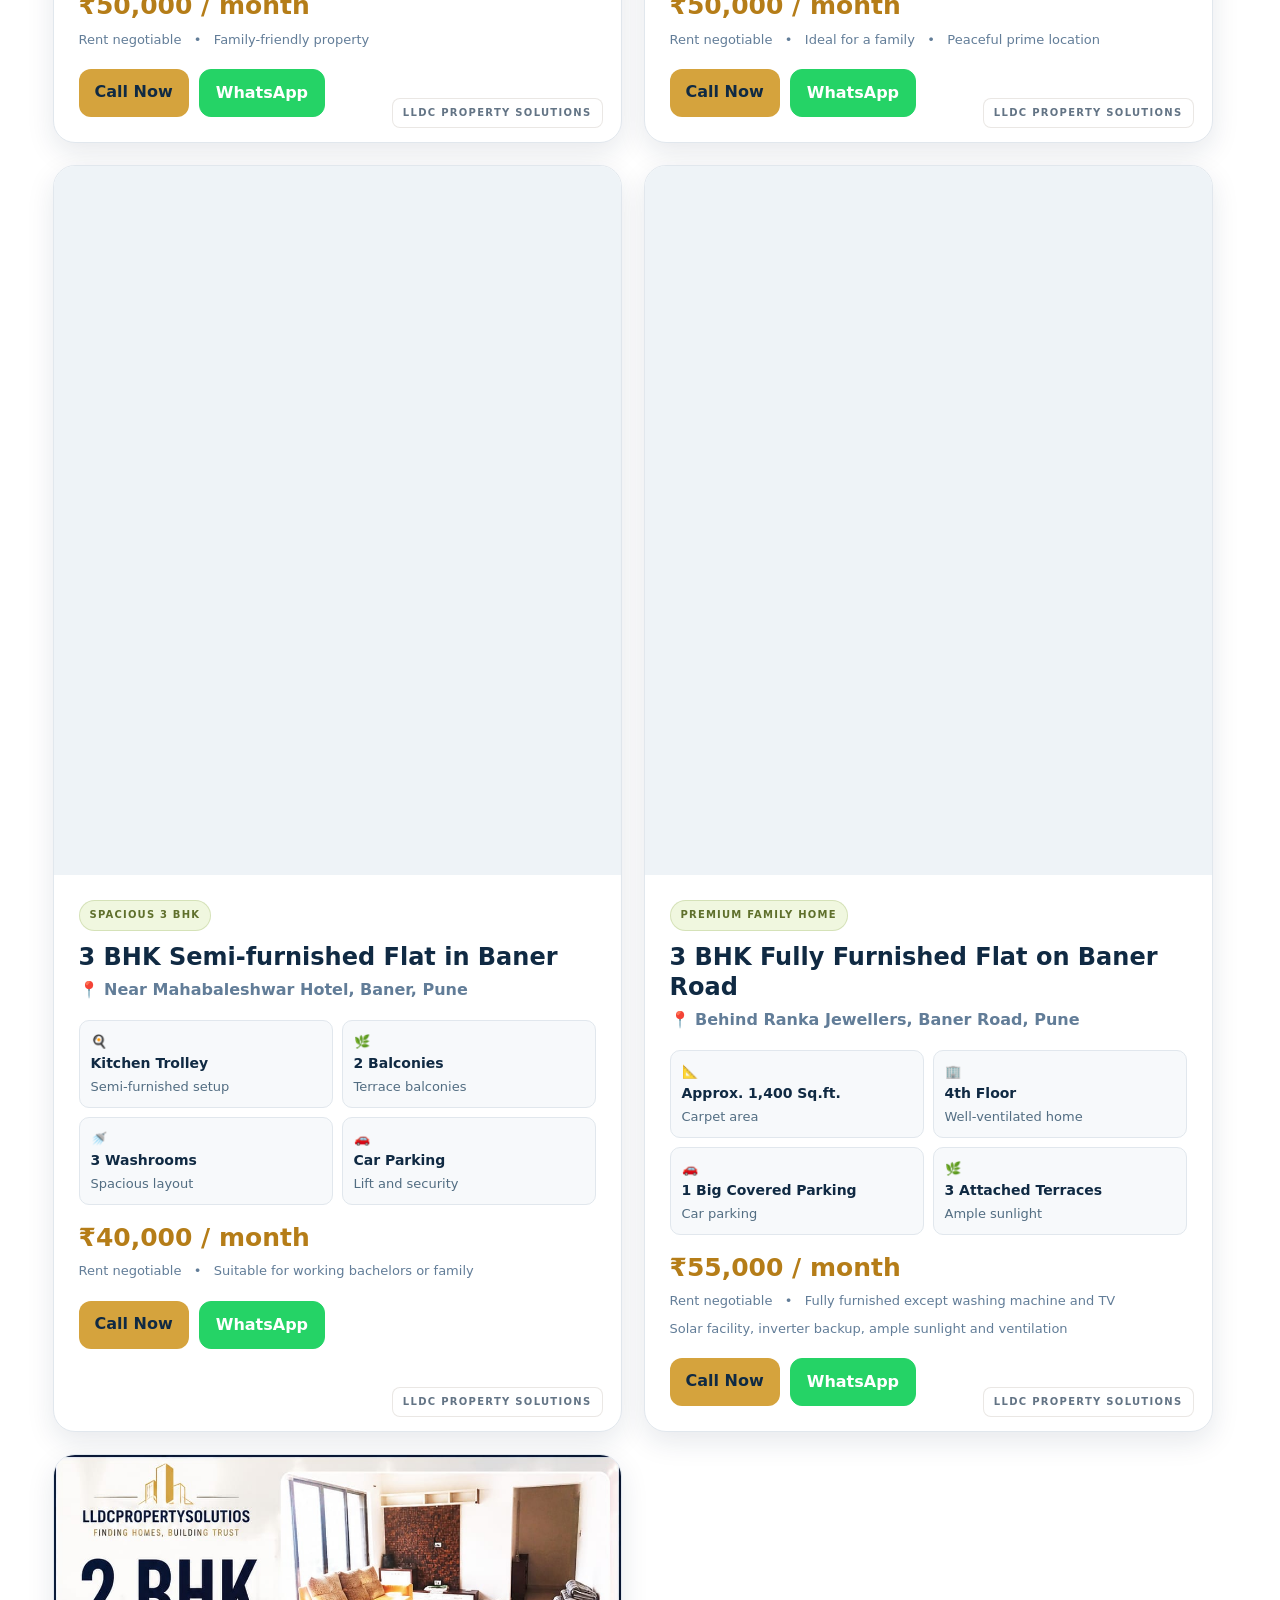
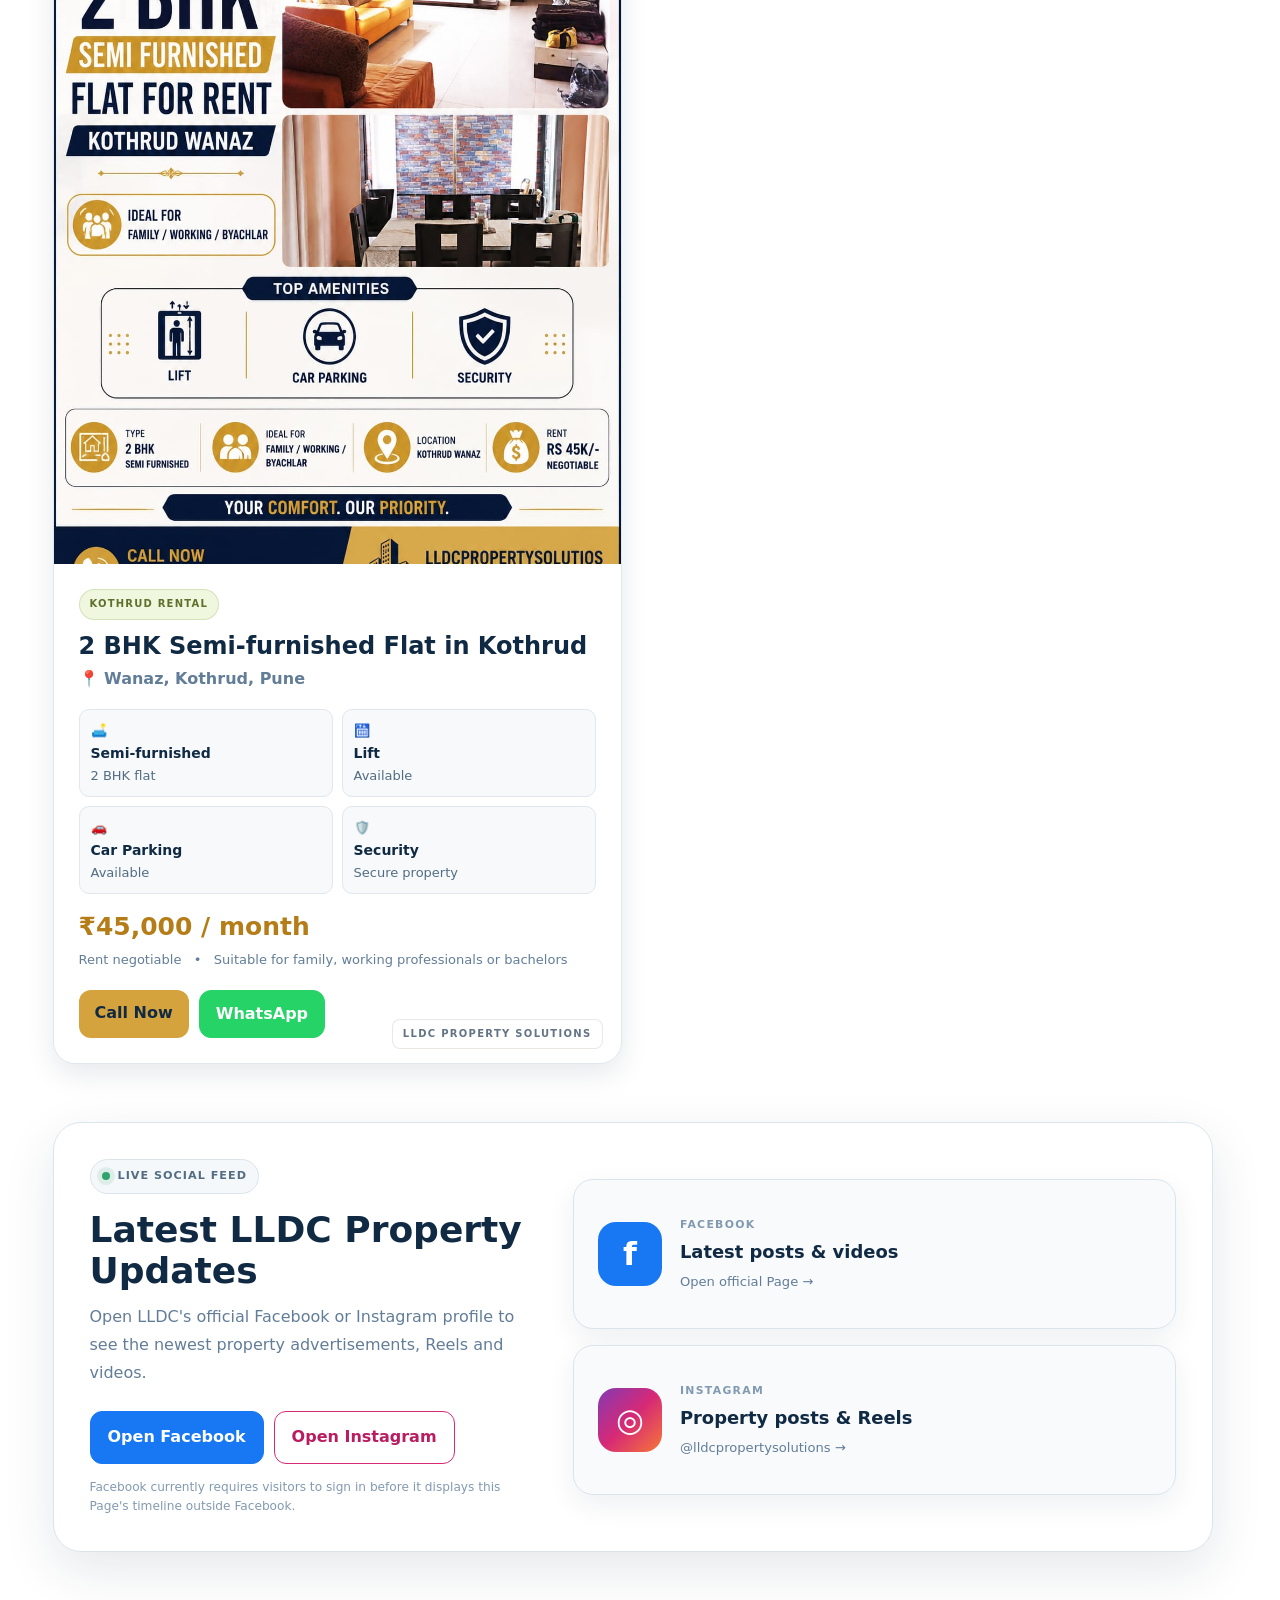
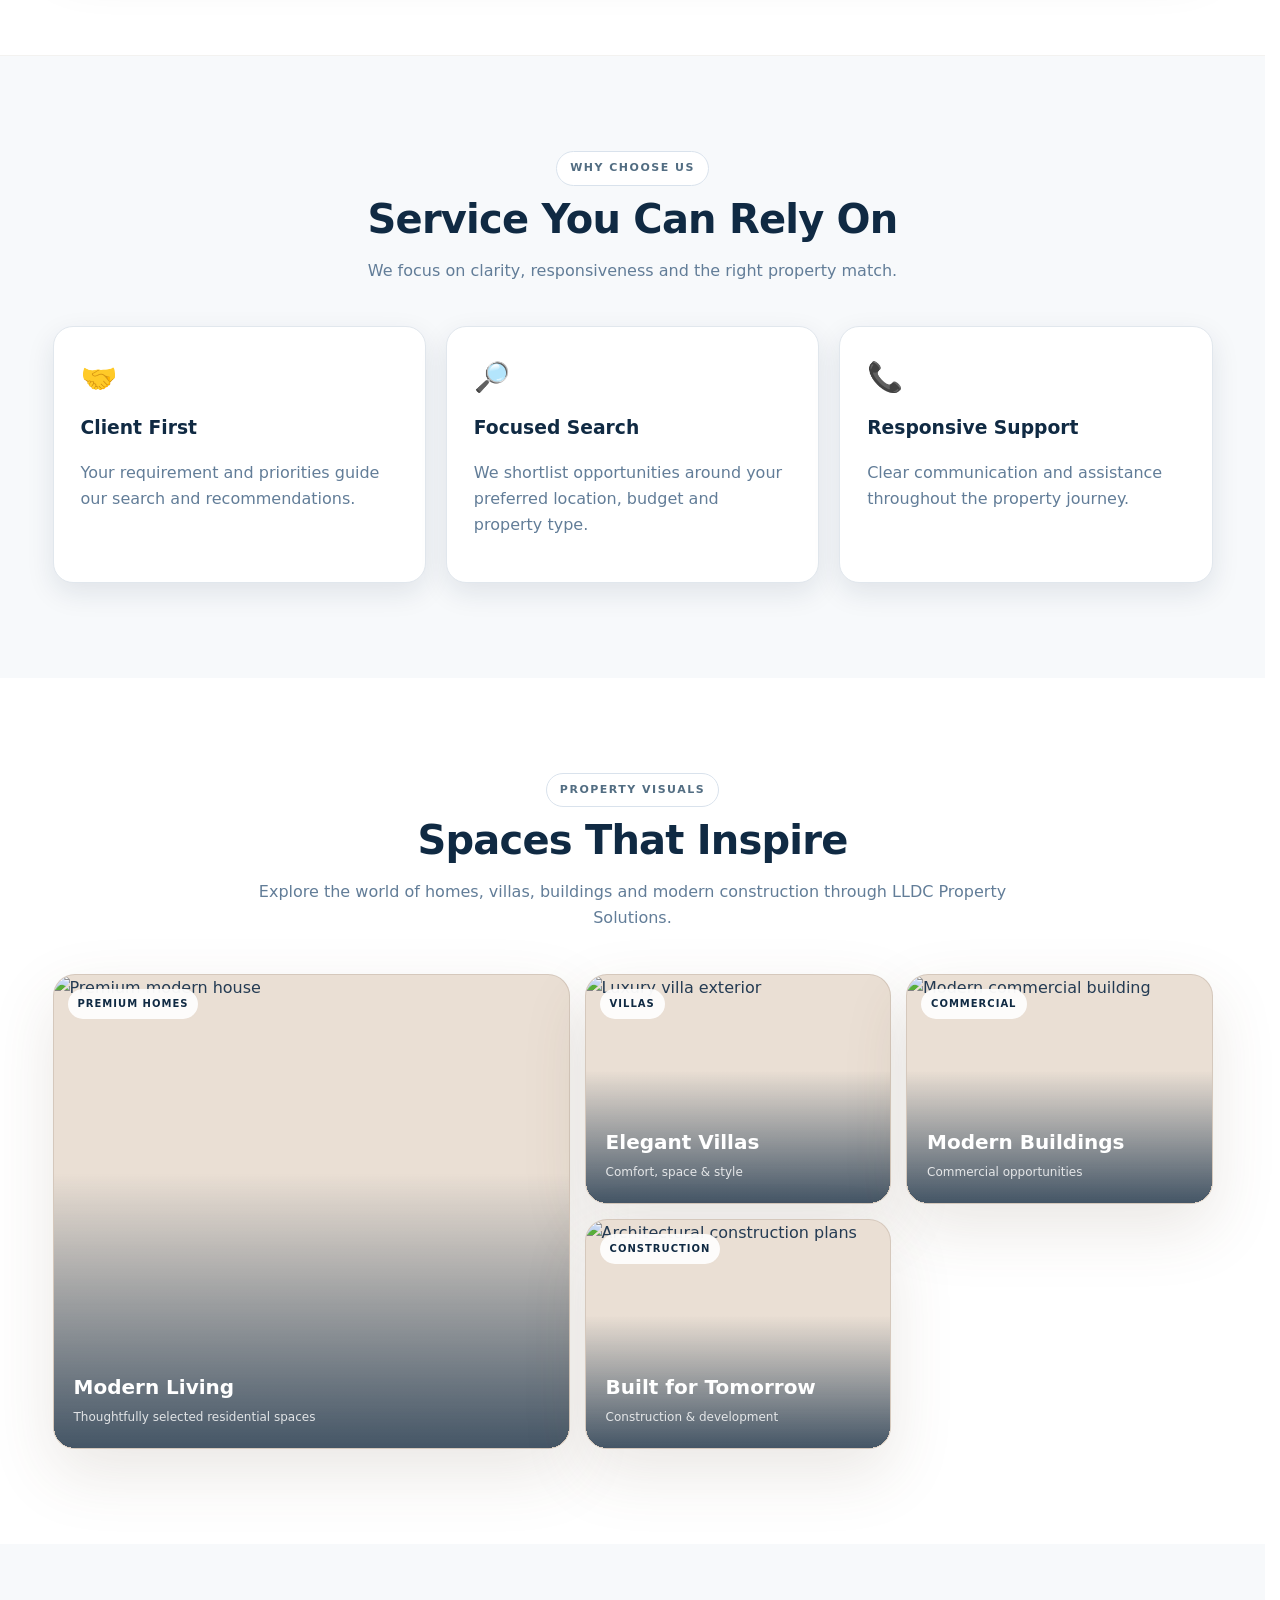
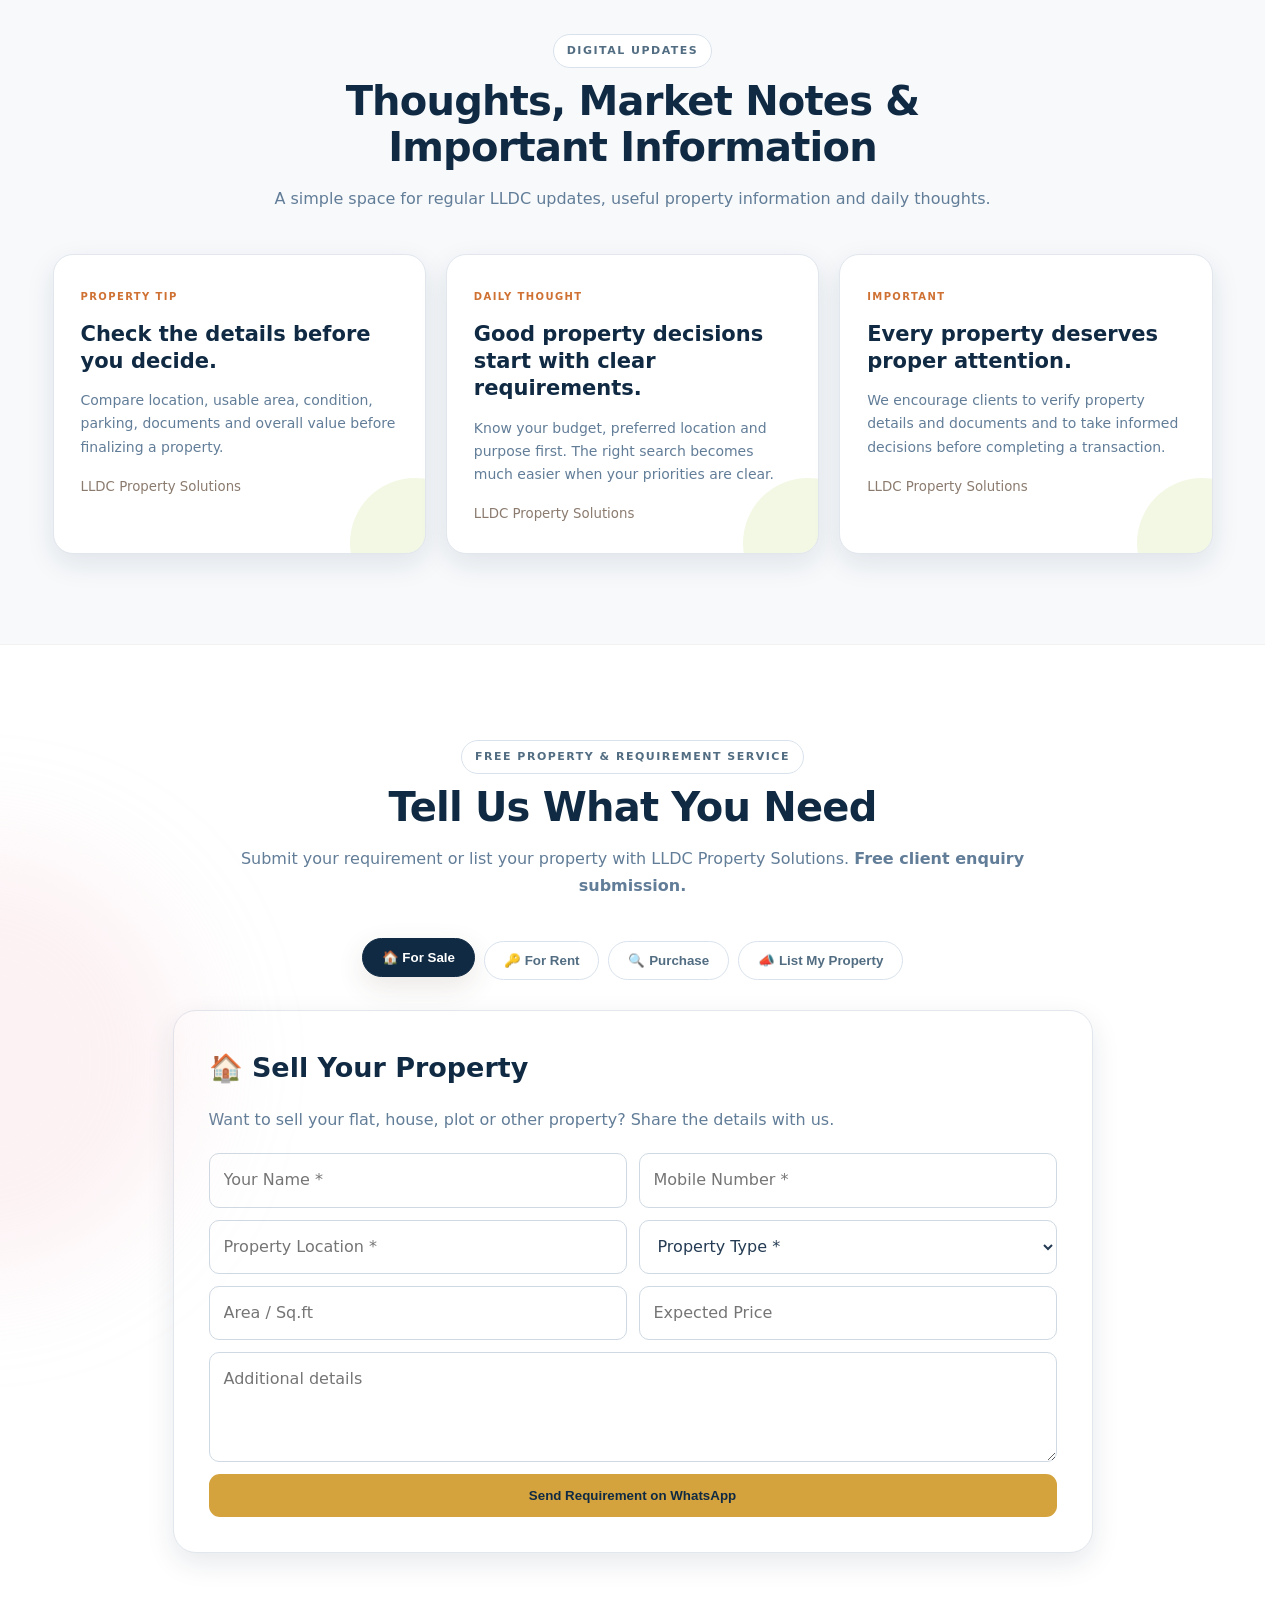
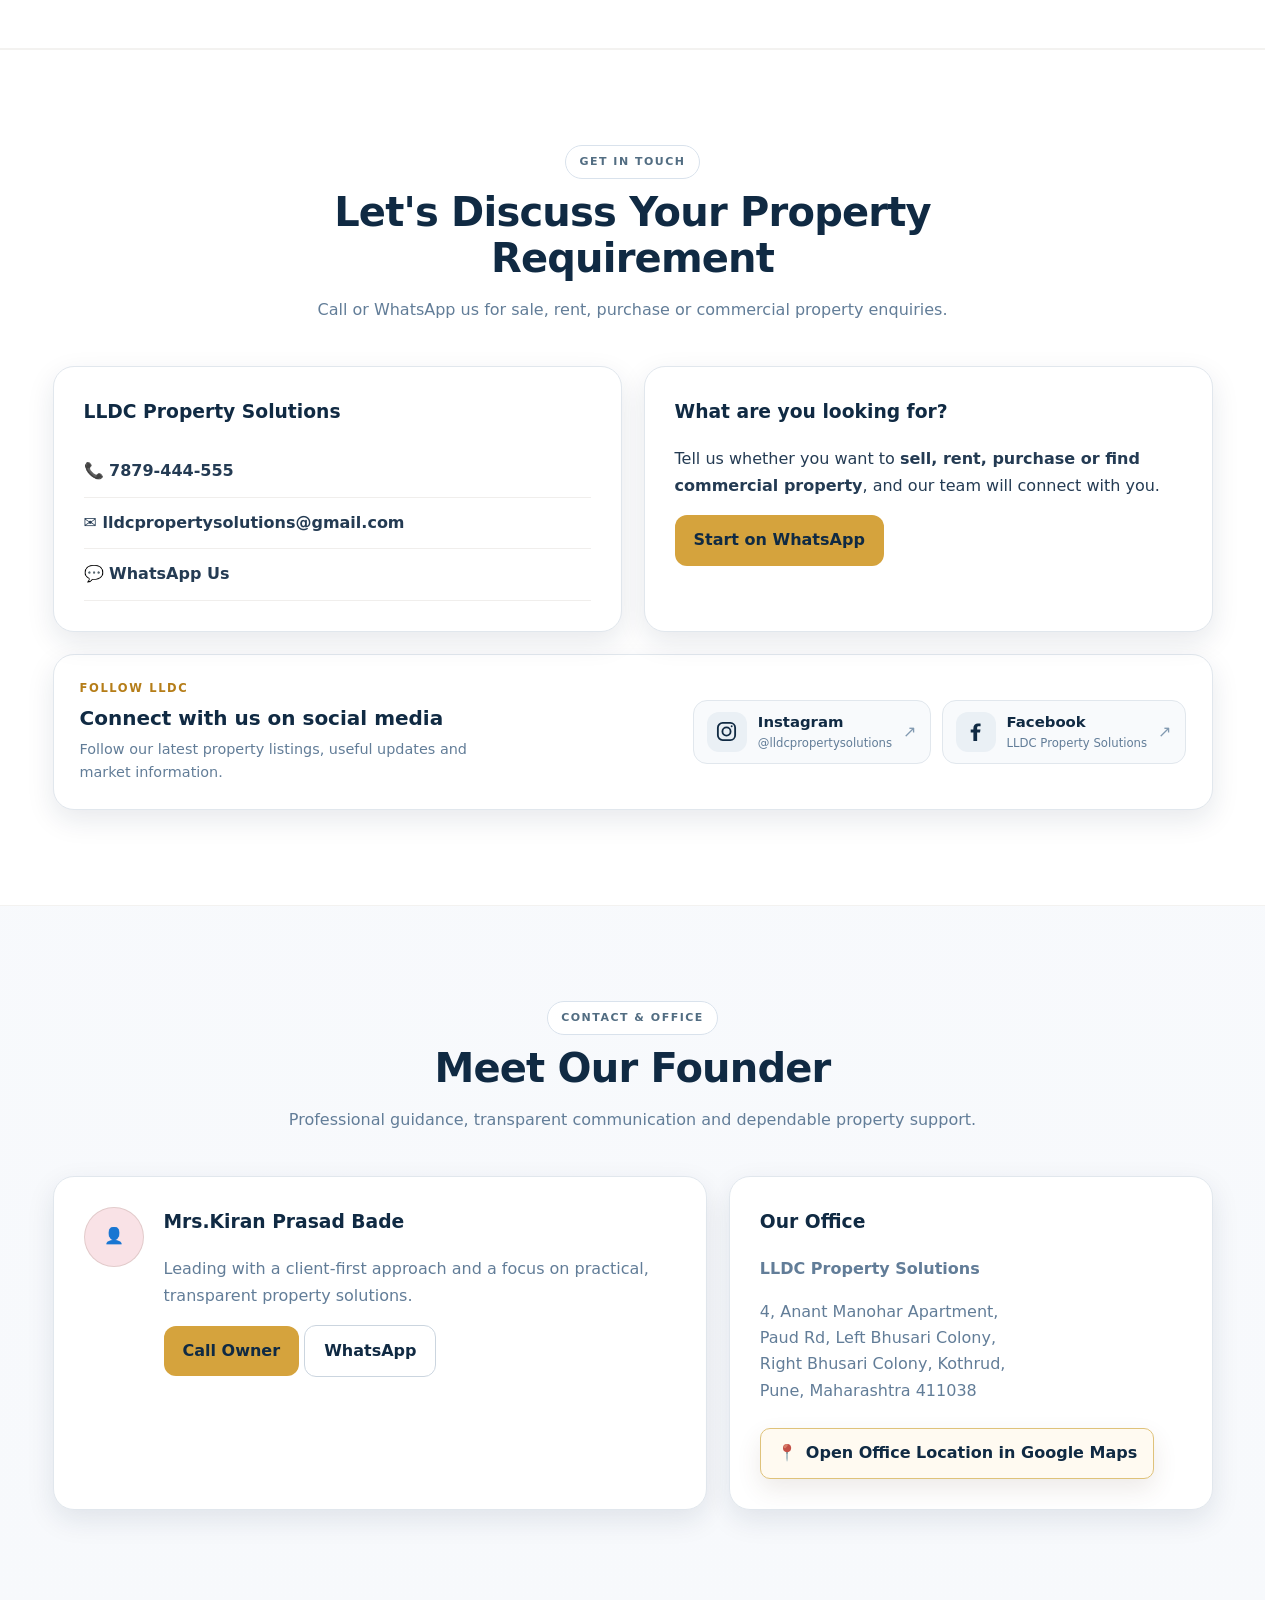
==== commit 005f6f87: "Replace blocked Facebook embed with social hub" ====
--- a/index.html
+++ b/index.html
@@ -1458,24 +1458,22 @@
       <div class="social-page-copy">
         <span class="social-live-badge"><span aria-hidden="true"></span> LIVE SOCIAL FEED</span>
         <h3 id="socialFeedTitle">Latest LLDC Property Updates</h3>
-        <p>New Facebook posts, property advertisements and videos appear here automatically. Instagram posts will also appear when they are shared to the connected Facebook Page.</p>
+        <p>Open LLDC's official Facebook or Instagram profile to see the newest property advertisements, Reels and videos.</p>
         <div class="social-page-actions">
           <a class="btn social-facebook-btn" href="https://www.facebook.com/people/Lldc-Property/61591186529616/" target="_blank" rel="noopener noreferrer">Open Facebook</a>
           <a class="btn social-instagram-btn" href="https://www.instagram.com/lldcpropertysolutions?igsh=MTFicHppMGlnMW9vaQ==" target="_blank" rel="noopener noreferrer">Open Instagram</a>
         </div>
-        <p class="social-page-note">Public posts only. Facebook controls which timeline items are displayed in the embedded feed.</p>
-      </div>
-      <div class="social-page-frame">
-        <iframe
-          title="Latest posts and videos from LLDC Property Solutions on Facebook"
-          src="https://www.facebook.com/plugins/page.php?href=https%3A%2F%2Fwww.facebook.com%2Fpeople%2FLldc-Property%2F61591186529616%2F&amp;tabs=timeline&amp;width=500&amp;height=700&amp;small_header=false&amp;adapt_container_width=true&amp;hide_cover=false&amp;show_facepile=false"
-          width="500"
-          height="700"
-          loading="lazy"
-          scrolling="no"
-          frameborder="0"
-          allow="autoplay; clipboard-write; encrypted-media; picture-in-picture; web-share"
-          allowfullscreen></iframe>
+        <p class="social-page-note">Facebook currently requires visitors to sign in before it displays this Page's timeline outside Facebook.</p>
+      </div>
+      <div class="social-page-preview" aria-label="LLDC social media profiles">
+        <a class="social-preview-card facebook-card" href="https://www.facebook.com/people/Lldc-Property/61591186529616/" target="_blank" rel="noopener noreferrer">
+          <span class="social-preview-icon" aria-hidden="true">f</span>
+          <span><small>FACEBOOK</small><strong>Latest posts &amp; videos</strong><em>Open official Page →</em></span>
+        </a>
+        <a class="social-preview-card instagram-card" href="https://www.instagram.com/lldcpropertysolutions?igsh=MTFicHppMGlnMW9vaQ==" target="_blank" rel="noopener noreferrer">
+          <span class="social-preview-icon" aria-hidden="true">◎</span>
+          <span><small>INSTAGRAM</small><strong>Property posts &amp; Reels</strong><em>@lldcpropertysolutions →</em></span>
+        </a>
       </div>
     </section>
   </div>
--- a/assets/social-feed.css
+++ b/assets/social-feed.css
@@ -22,21 +22,34 @@
 .social-facebook-btn{border-color:#1877f2!important;background:#1877f2!important;color:#fff!important}
 .social-instagram-btn{border-color:#d62976!important;background:#fff!important;color:#b91c61!important}
 .social-page-copy .social-page-note{color:#829ab1;font-size:.76rem;line-height:1.55}
-.social-page-frame{
-  width:100%;height:700px;overflow:hidden;border:1px solid #dbe4eb;
-  border-radius:20px;background:#f4f6f8;contain:layout paint
+.social-page-preview{display:grid;gap:16px;width:100%}
+.social-preview-card{
+  display:grid;grid-template-columns:64px 1fr;align-items:center;gap:18px;min-height:150px;
+  padding:24px;border:1px solid #dbe4eb;border-radius:20px;background:#f8fafc;
+  color:#102a43;text-decoration:none;box-shadow:0 10px 28px rgba(16,42,67,.07);
+  transition:transform .25s ease,box-shadow .25s ease,border-color .25s ease
 }
-.social-page-frame iframe{display:block;width:100%;height:700px;border:0;background:#fff}
+.social-preview-card:hover{transform:translateY(-3px);box-shadow:0 16px 34px rgba(16,42,67,.12)}
+.social-preview-icon{
+  display:grid;place-items:center;width:64px;height:64px;border-radius:18px;color:#fff;
+  font-size:2rem;font-weight:900
+}
+.facebook-card .social-preview-icon{background:#1877f2}
+.instagram-card .social-preview-icon{background:linear-gradient(135deg,#833ab4,#d62976,#f77737)}
+.social-preview-card small,.social-preview-card strong,.social-preview-card em{display:block}
+.social-preview-card small{margin-bottom:6px;color:#829ab1;font-size:.68rem;font-weight:900;letter-spacing:.12em}
+.social-preview-card strong{font-size:1.12rem;line-height:1.3}
+.social-preview-card em{margin-top:7px;color:#627d98;font-size:.82rem;font-style:normal}
 
 @media(max-width:820px){
   .social-page-feed{grid-template-columns:1fr;padding:26px;gap:26px}
   .social-page-copy{max-width:none}
-  .social-page-frame{max-width:500px;margin:auto}
 }
 @media(max-width:560px){
   .social-page-feed{margin-top:40px;padding:18px;border-radius:20px}
-  .social-page-frame,.social-page-frame iframe{height:620px}
   .social-page-actions{display:grid;grid-template-columns:1fr}
   .social-page-actions .btn{text-align:center}
+  .social-preview-card{grid-template-columns:52px 1fr;min-height:124px;padding:18px;gap:14px}
+  .social-preview-icon{width:52px;height:52px;border-radius:15px;font-size:1.6rem}
 }
 @media(prefers-reduced-motion:reduce){.social-live-badge span{box-shadow:none}}
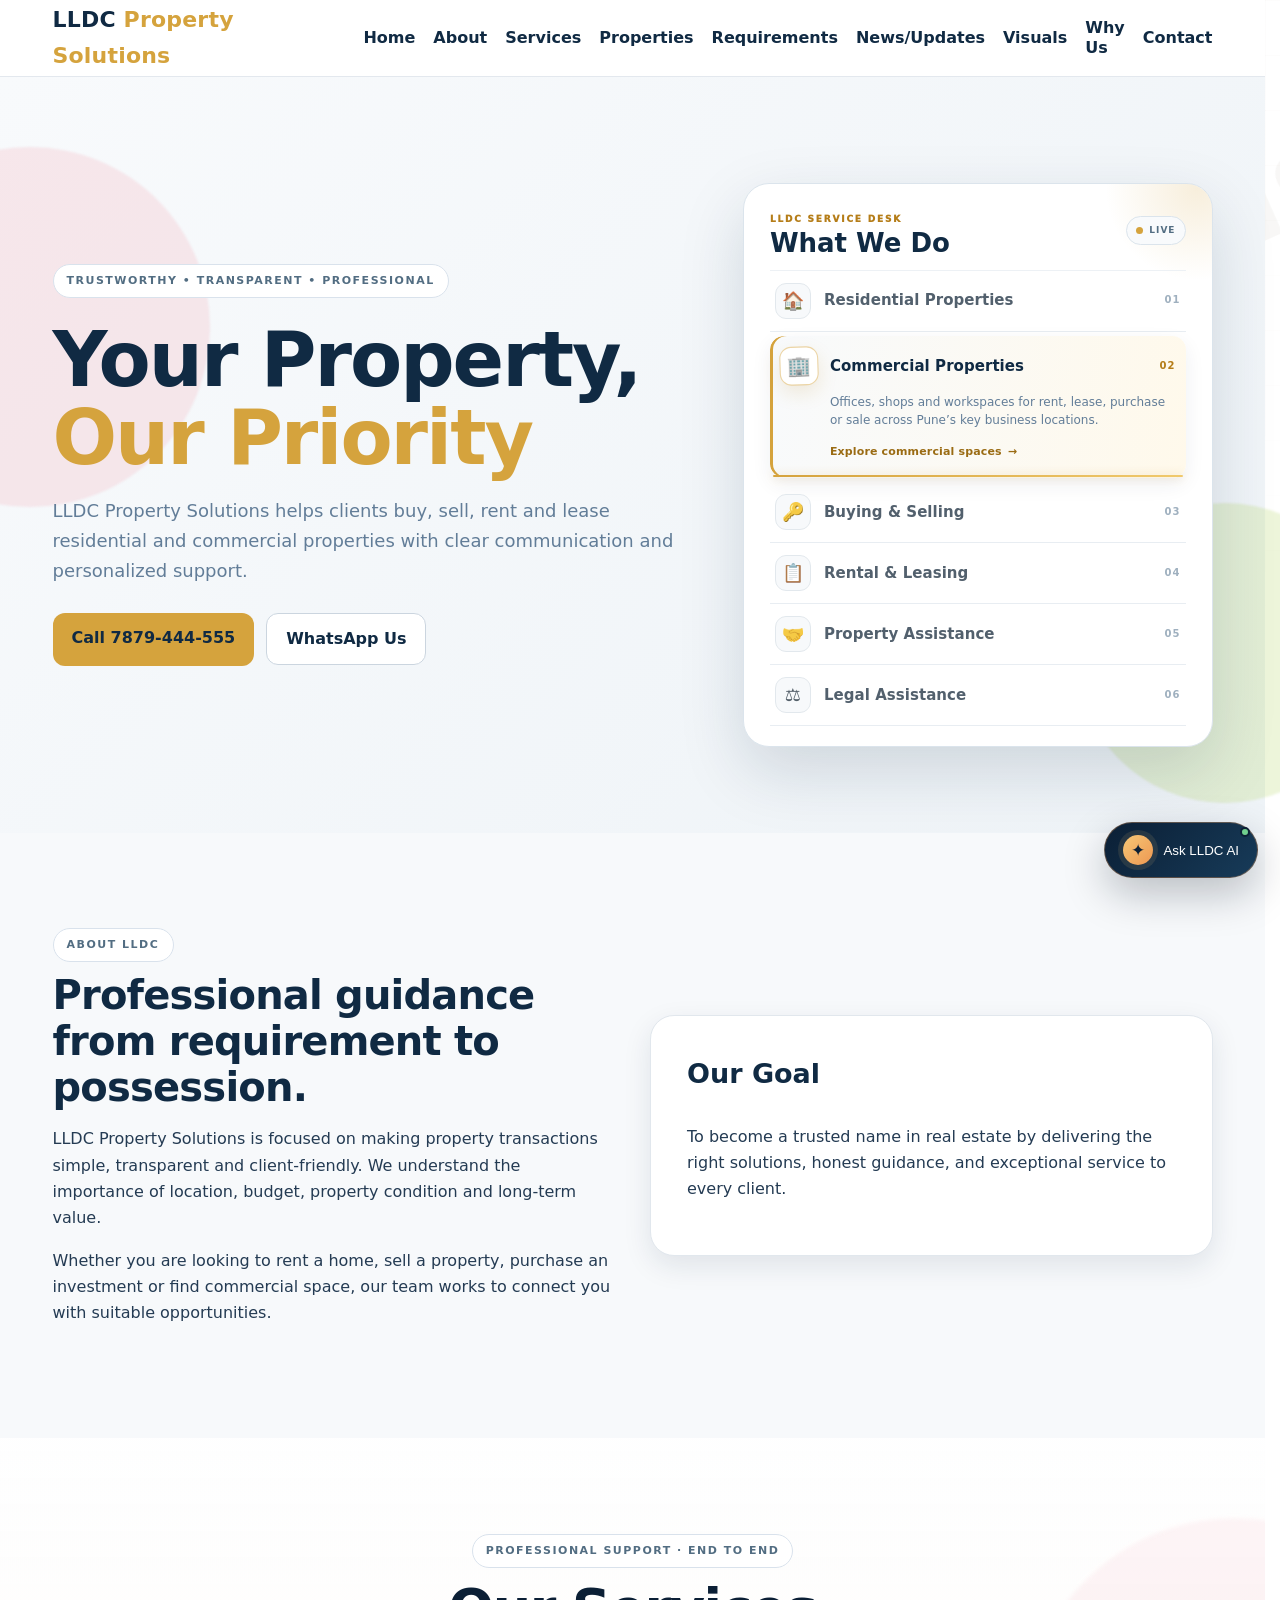
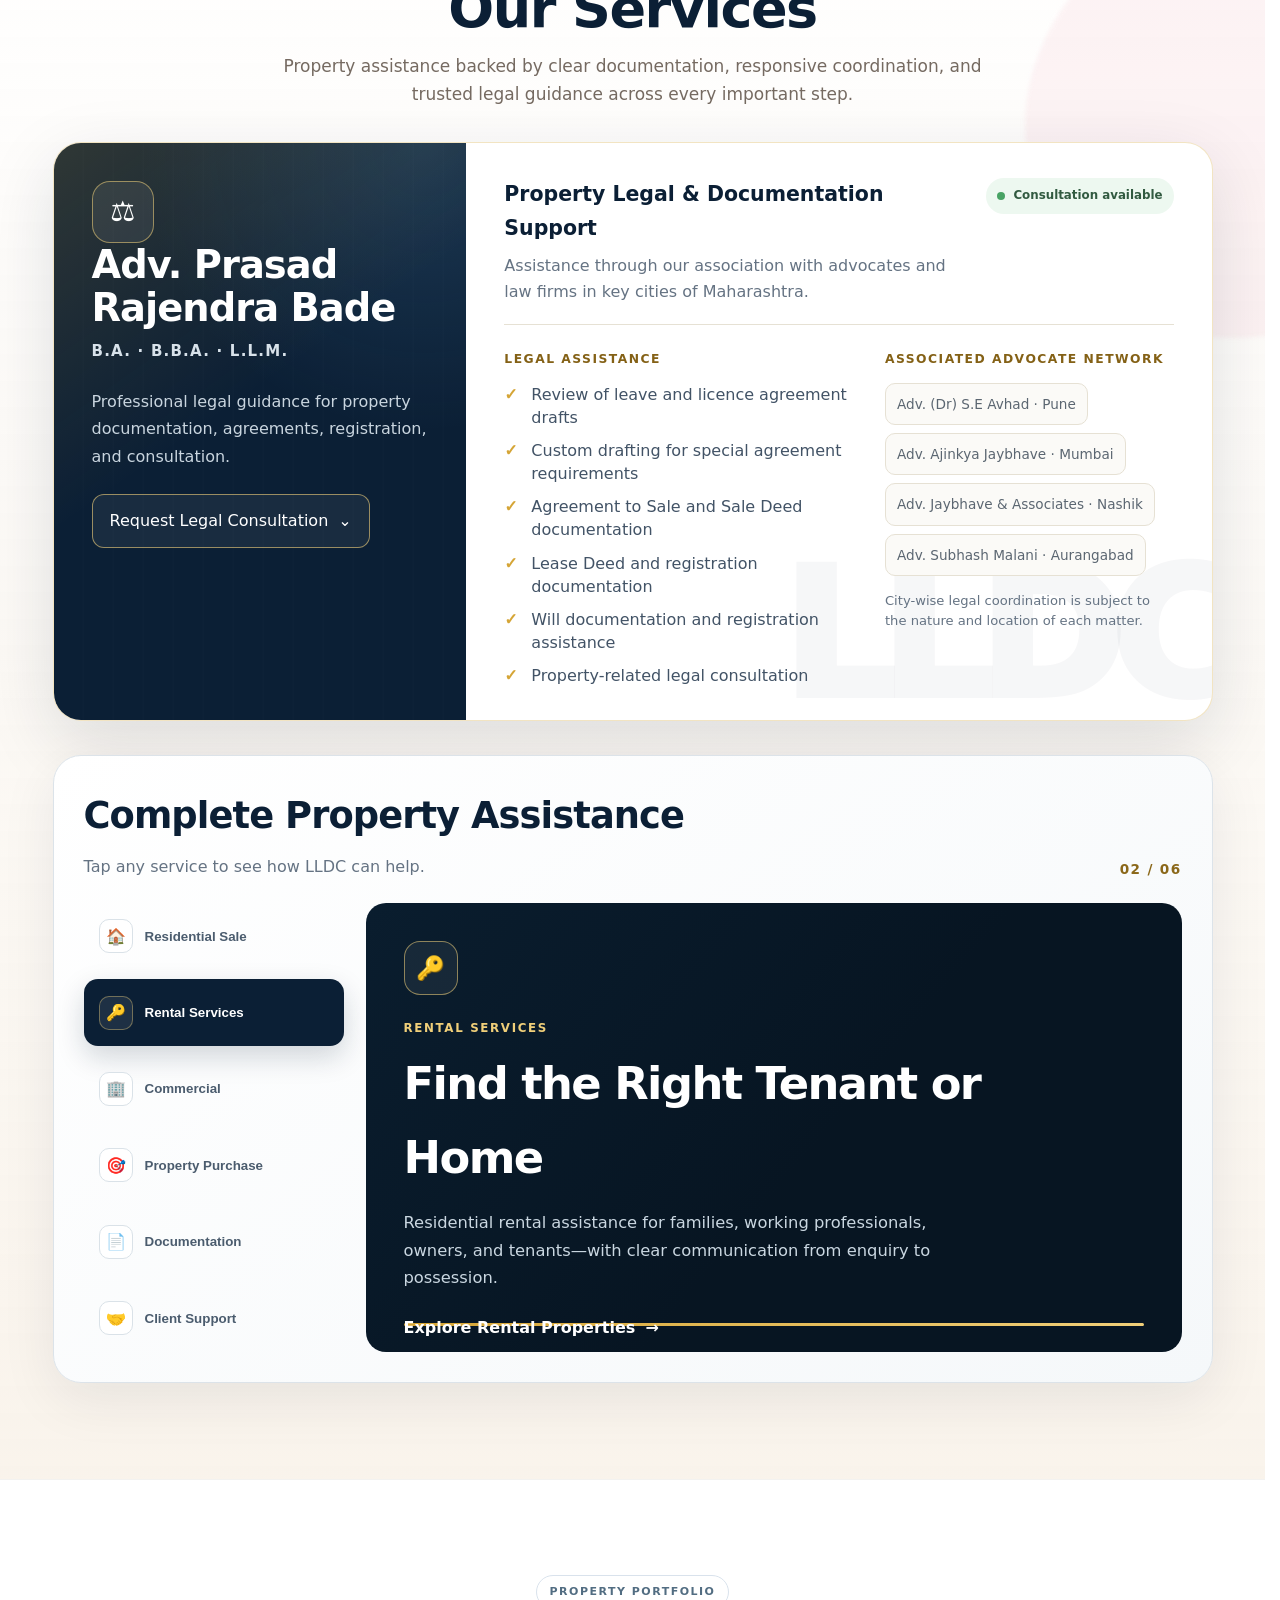
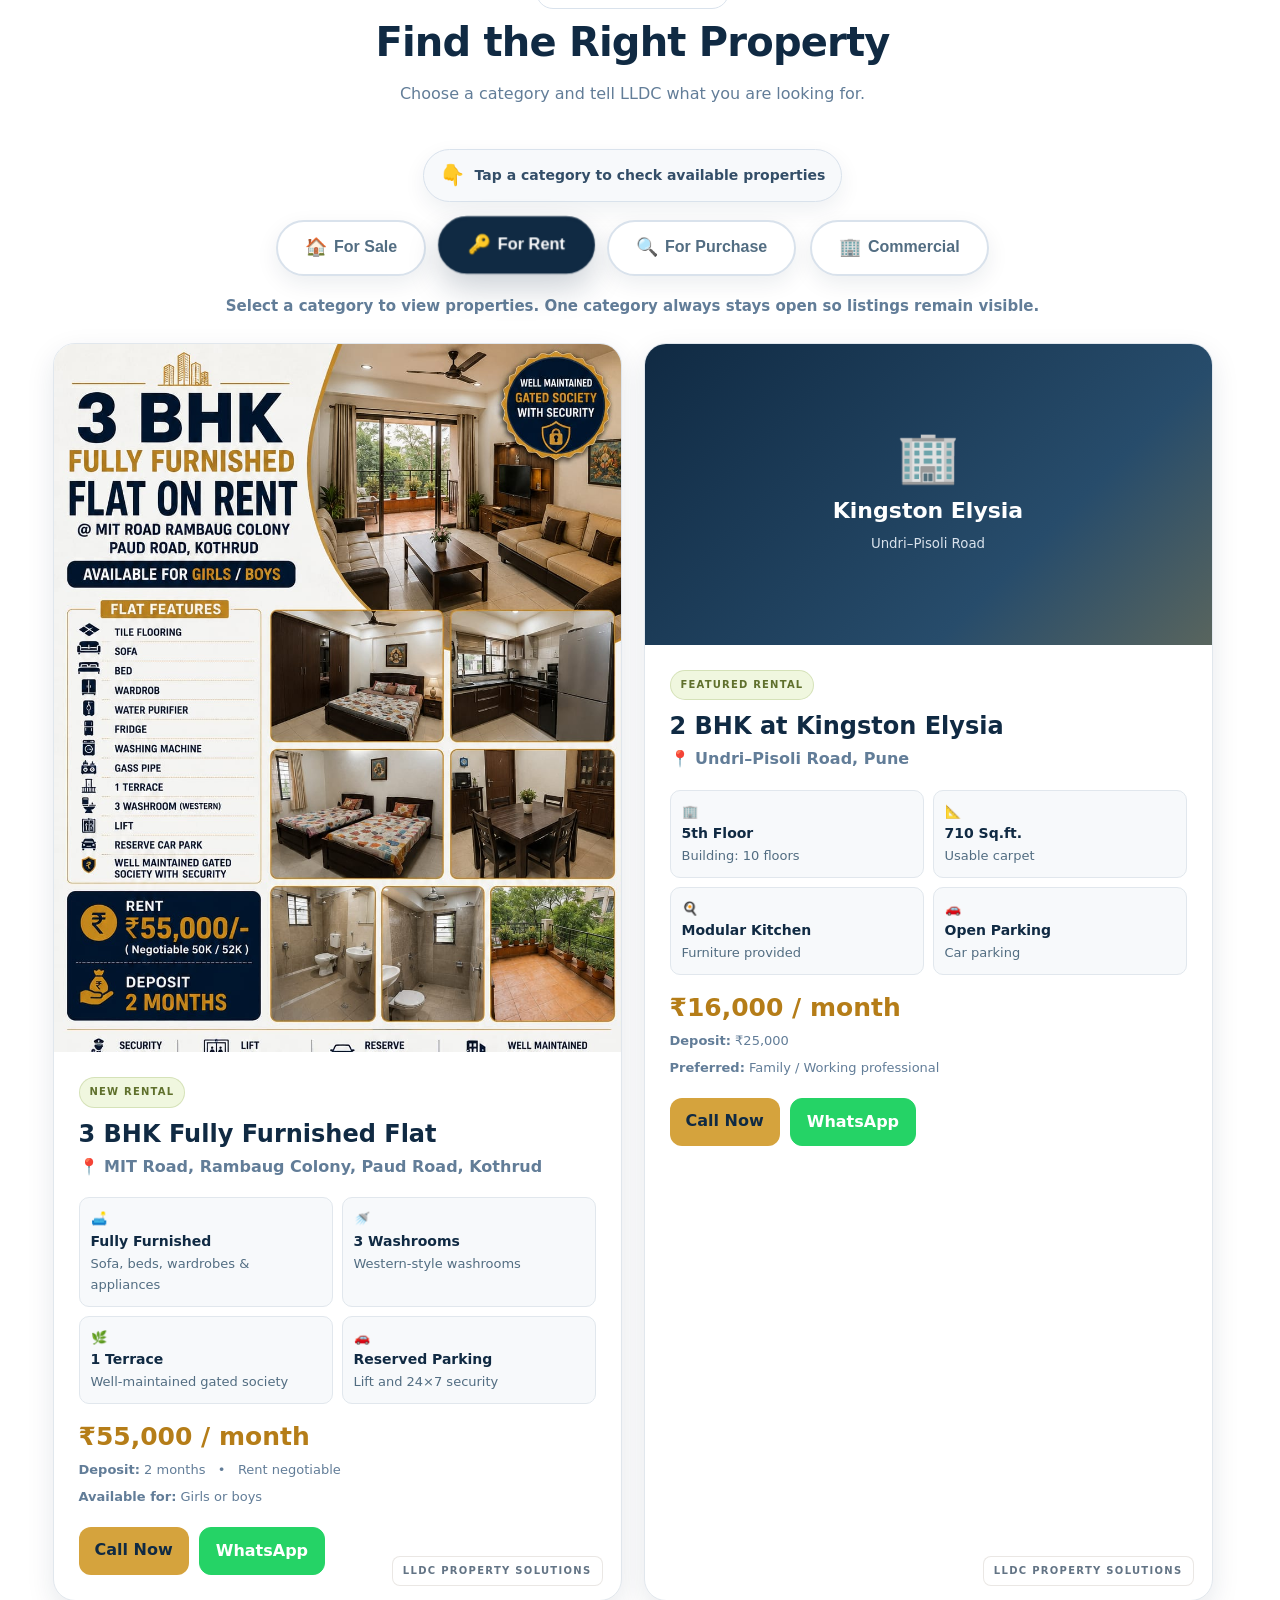
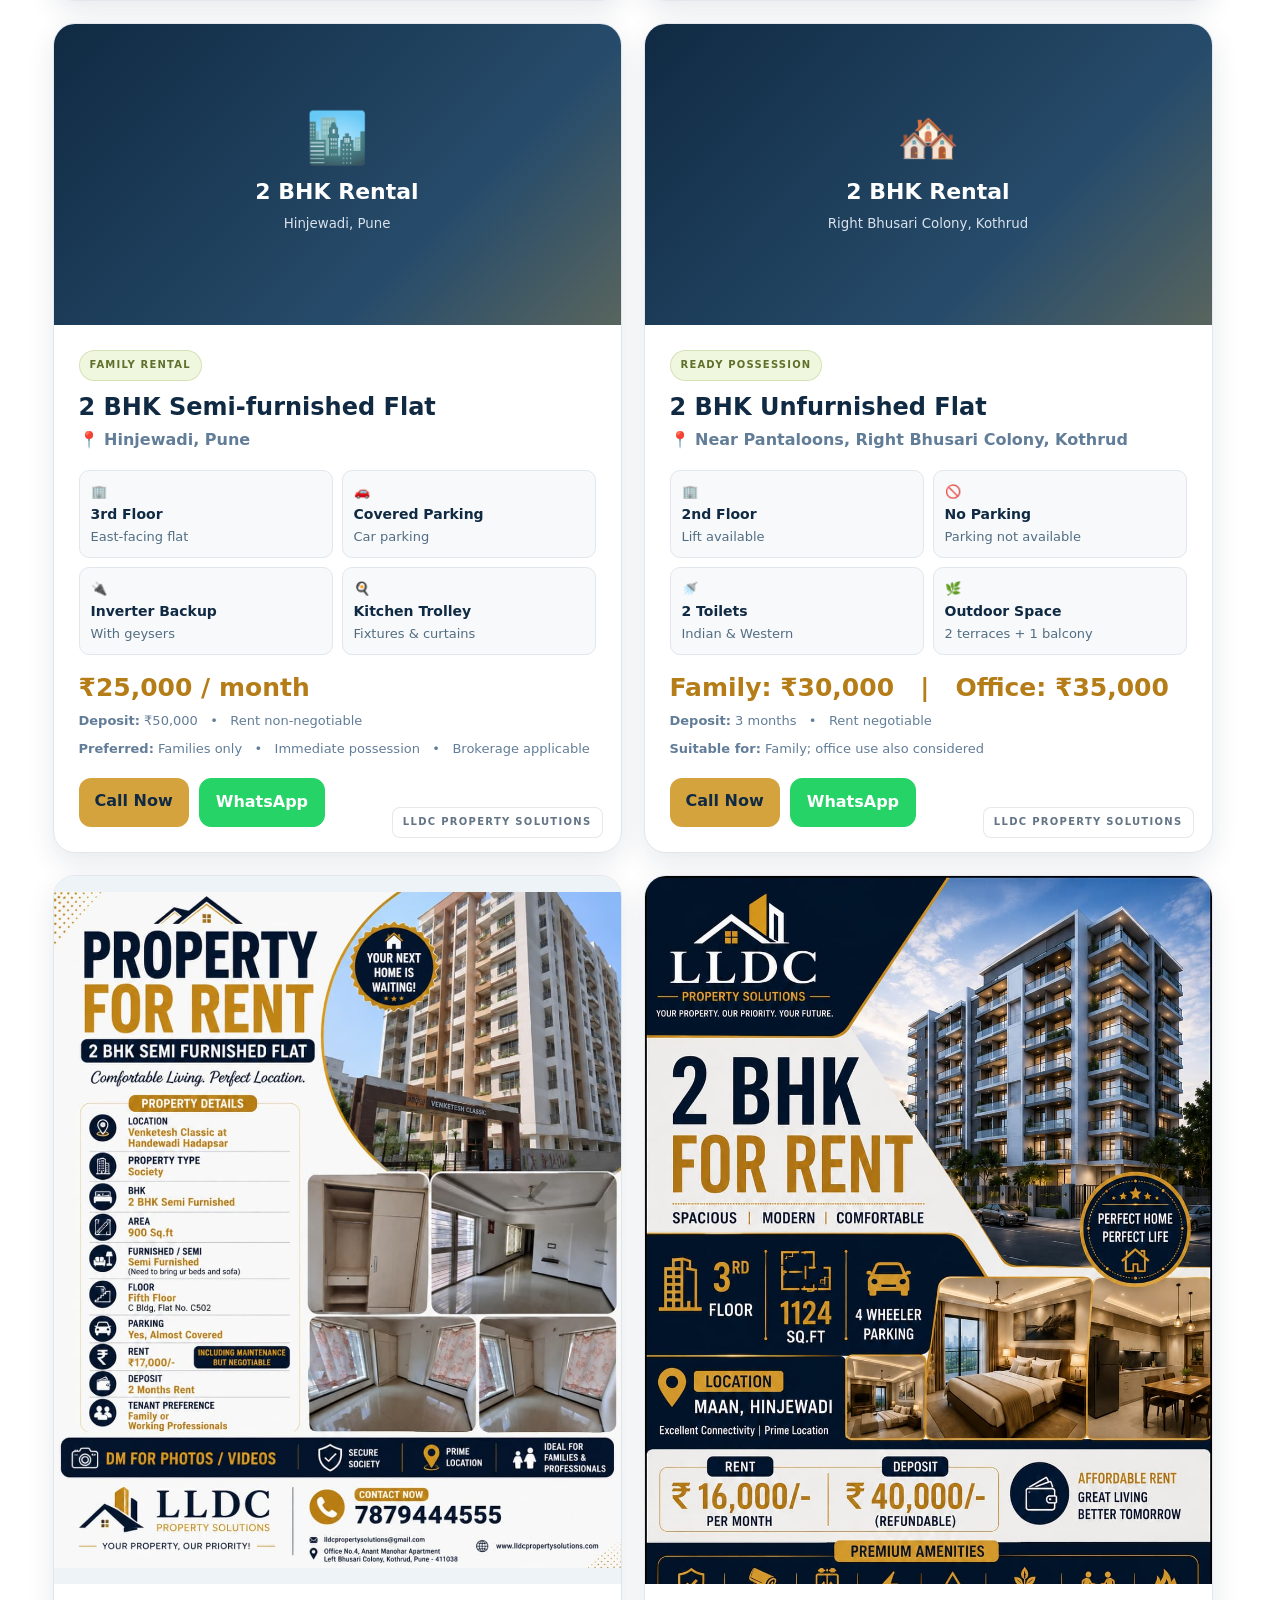
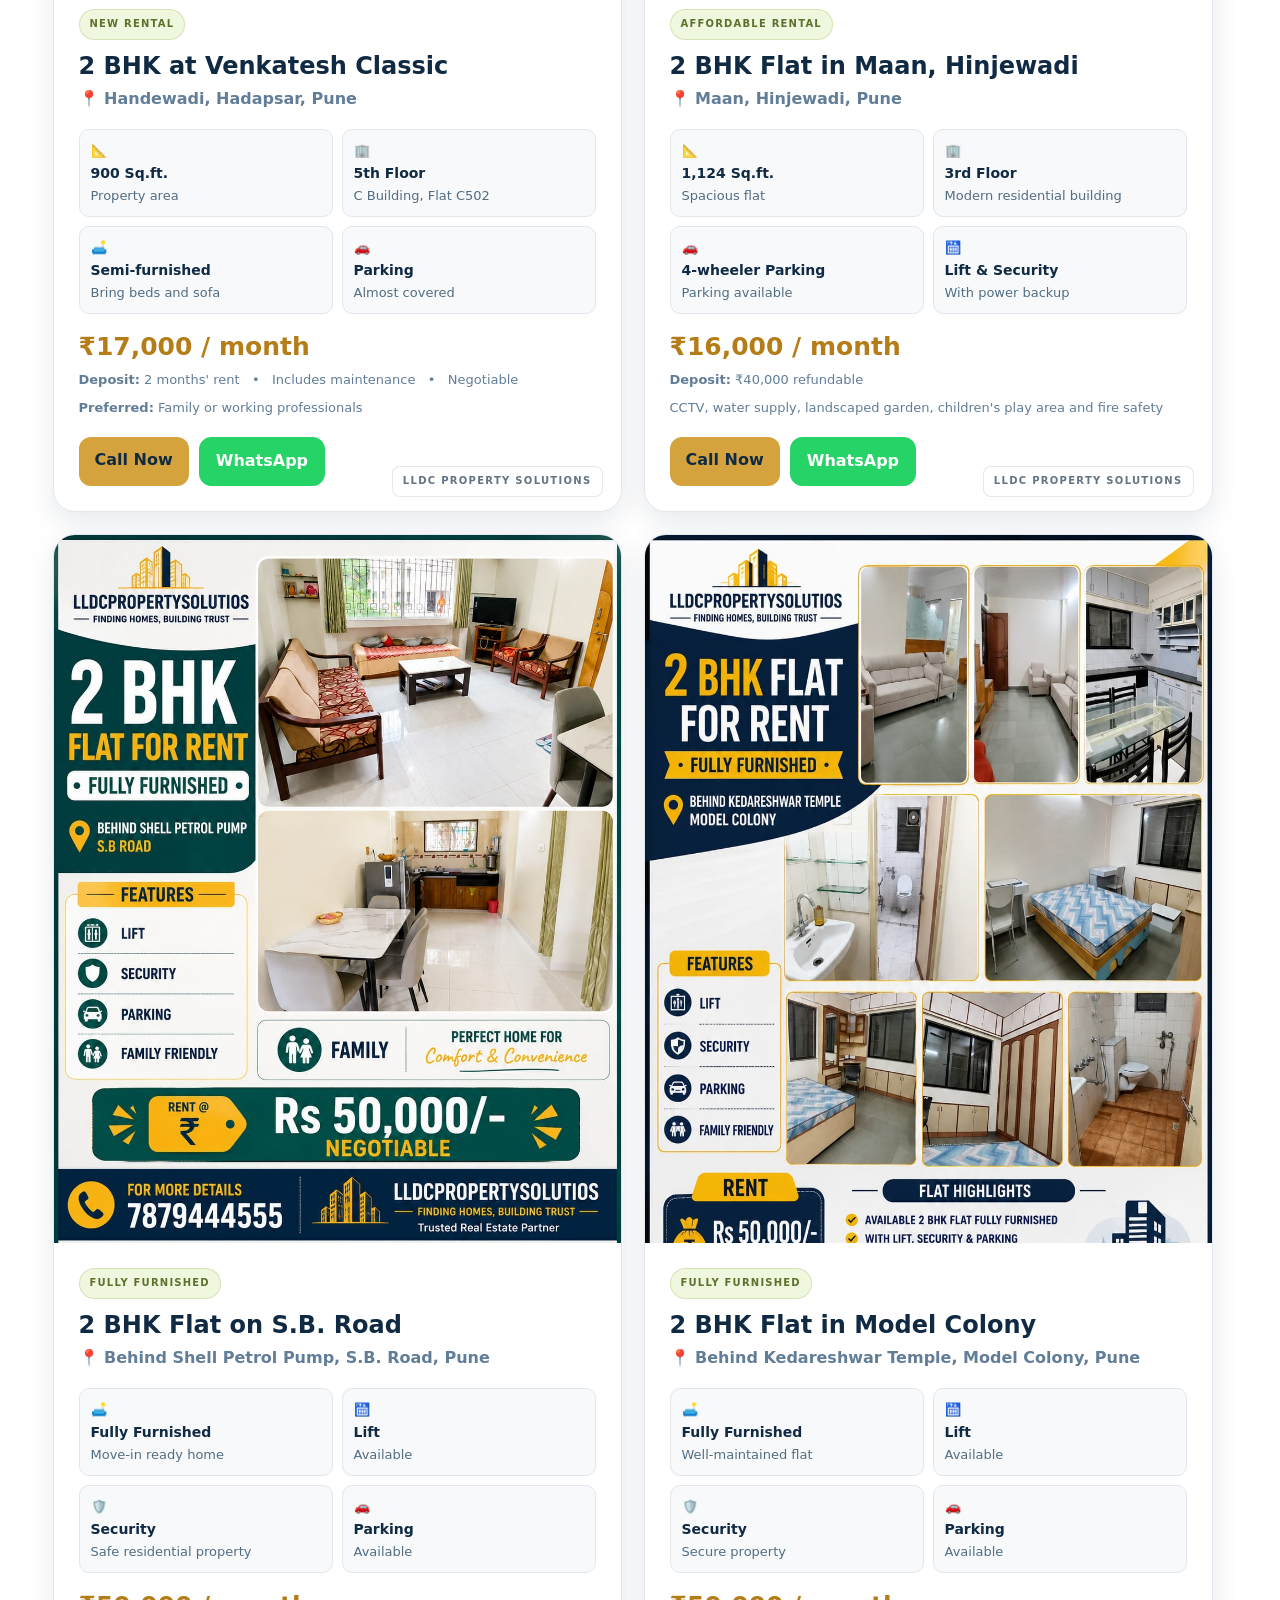
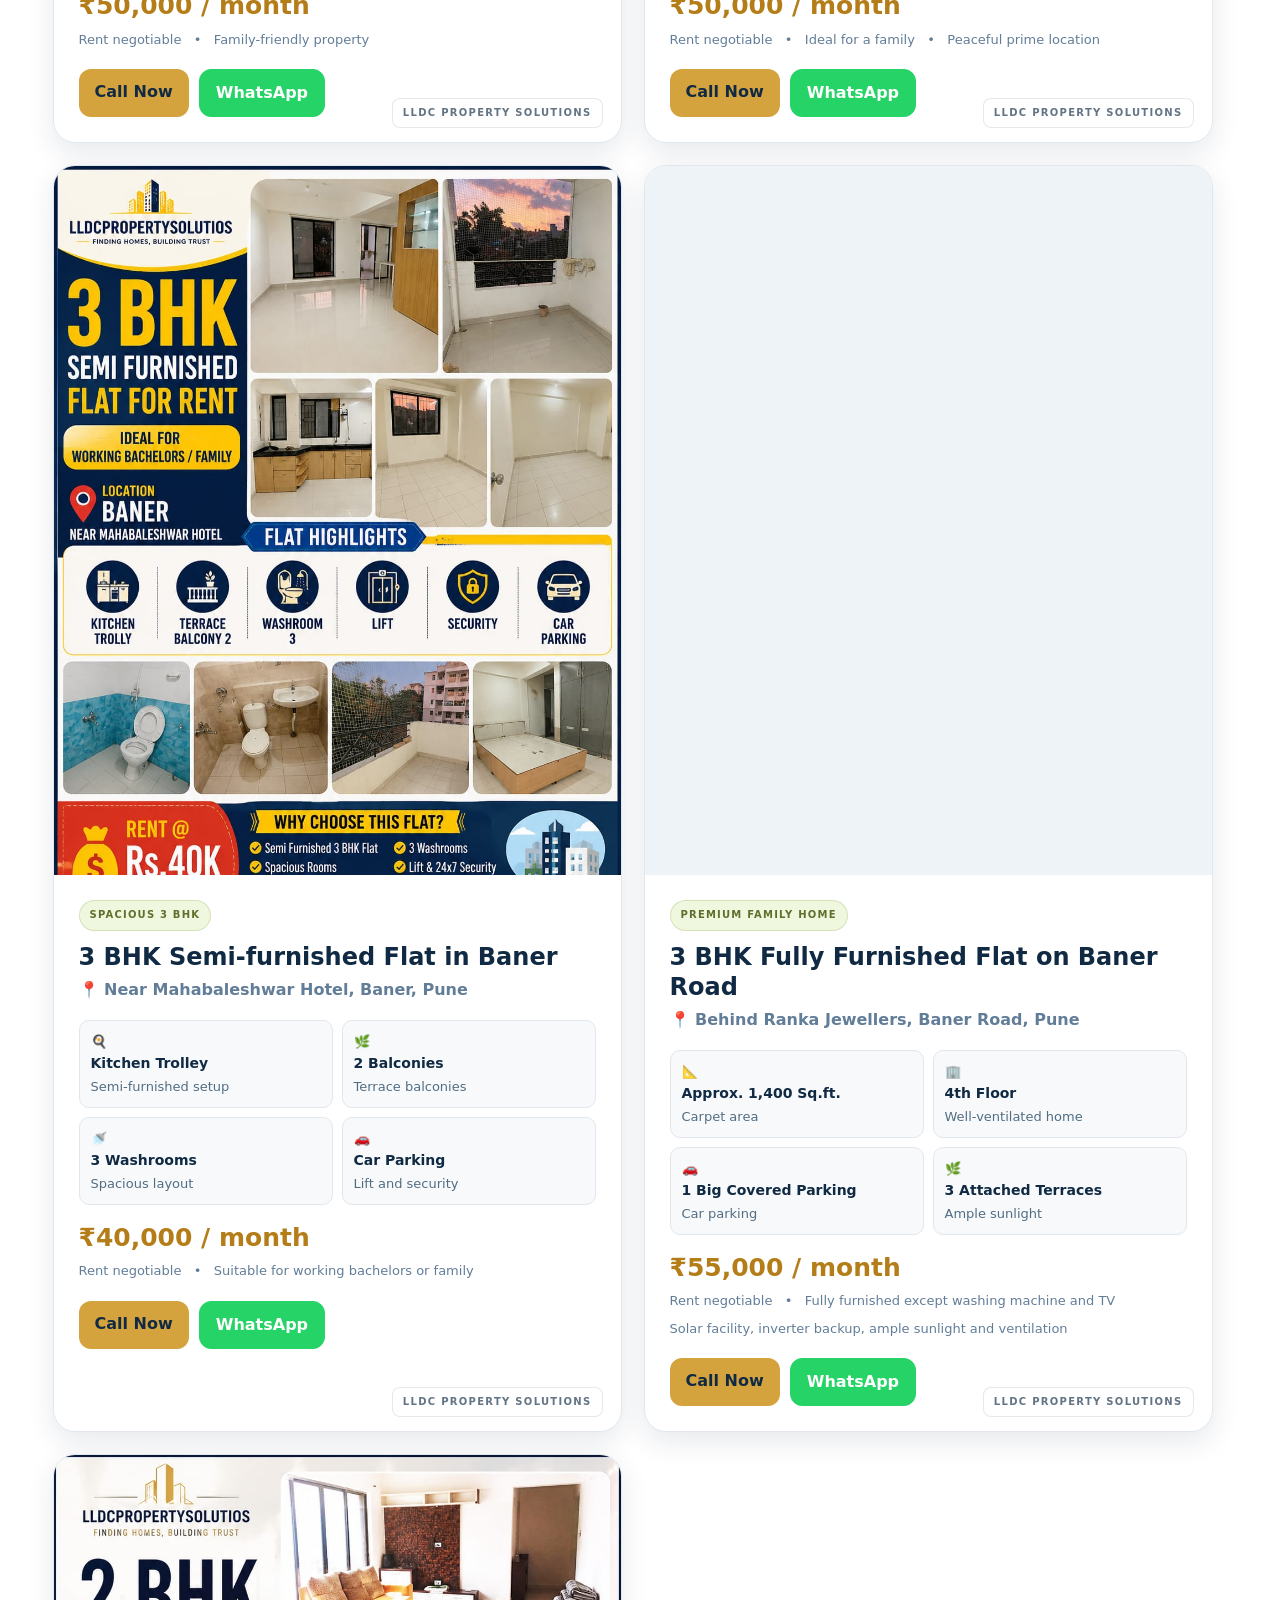
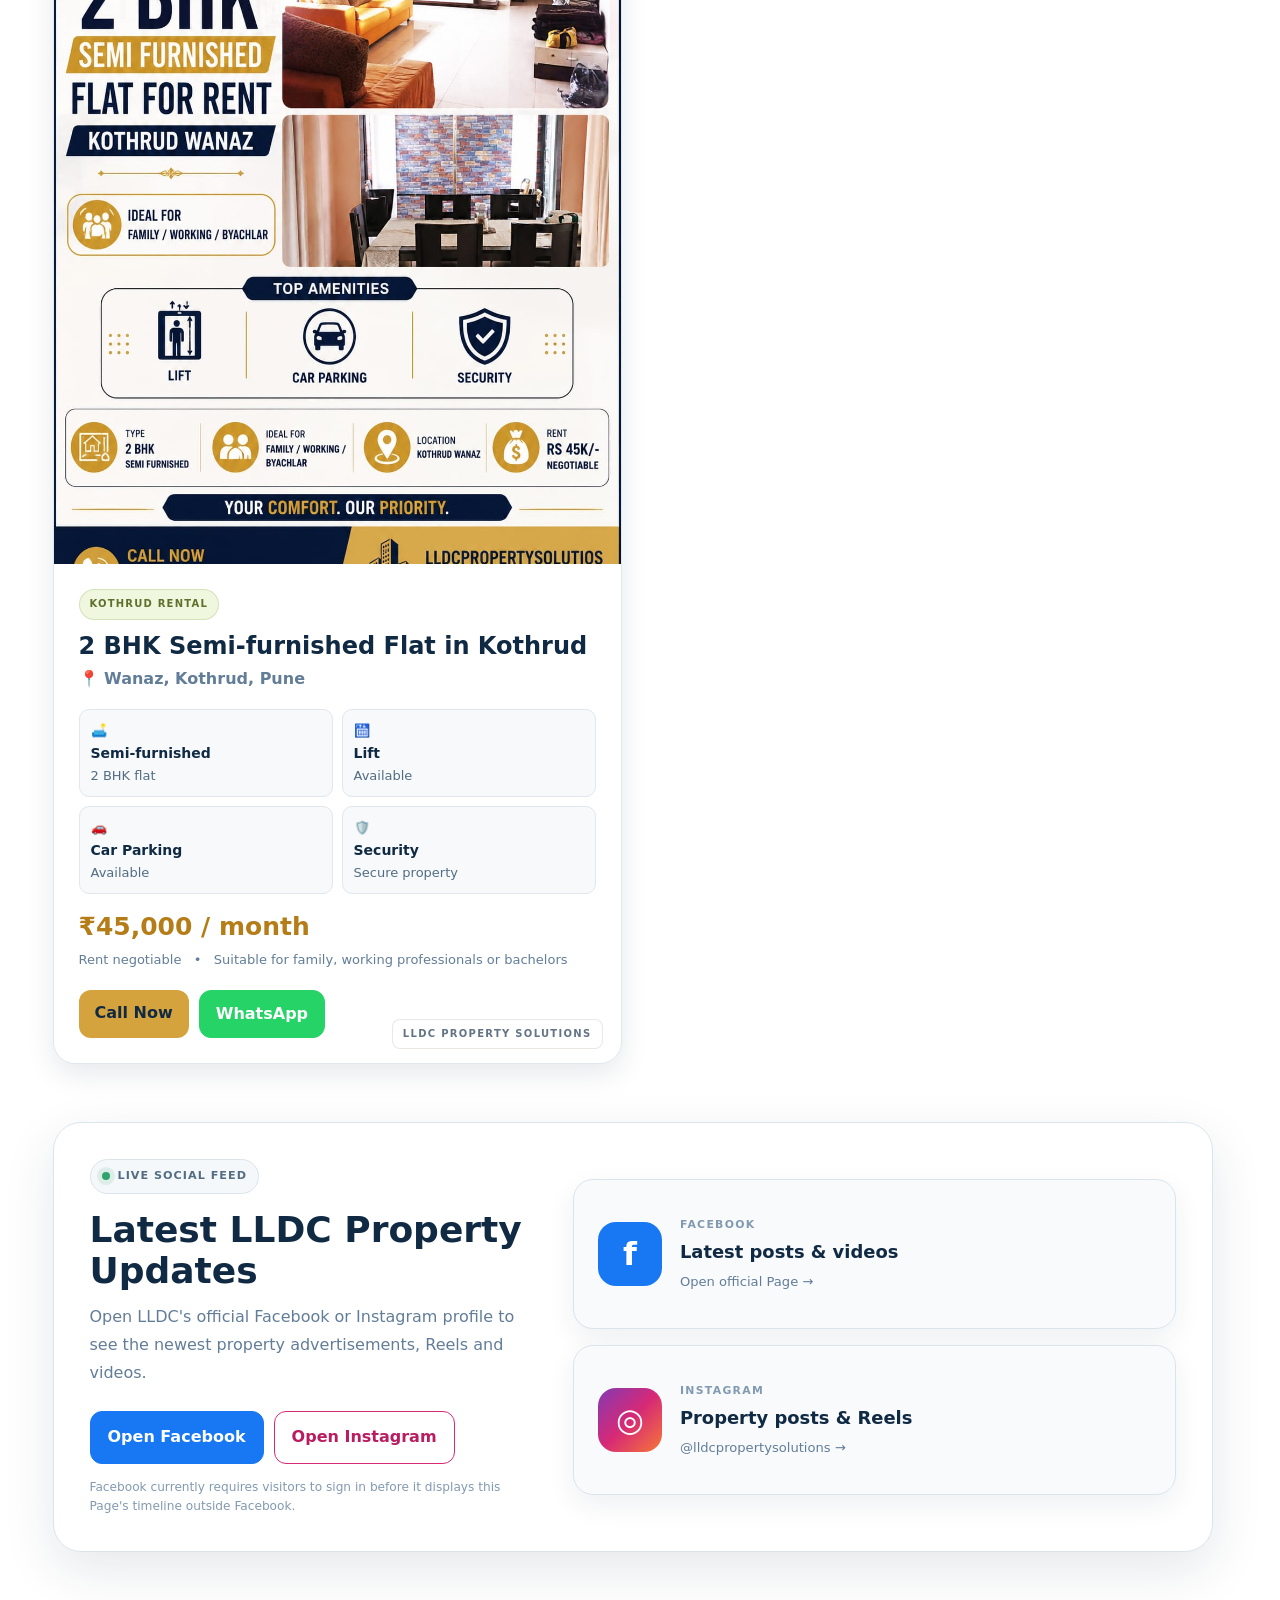
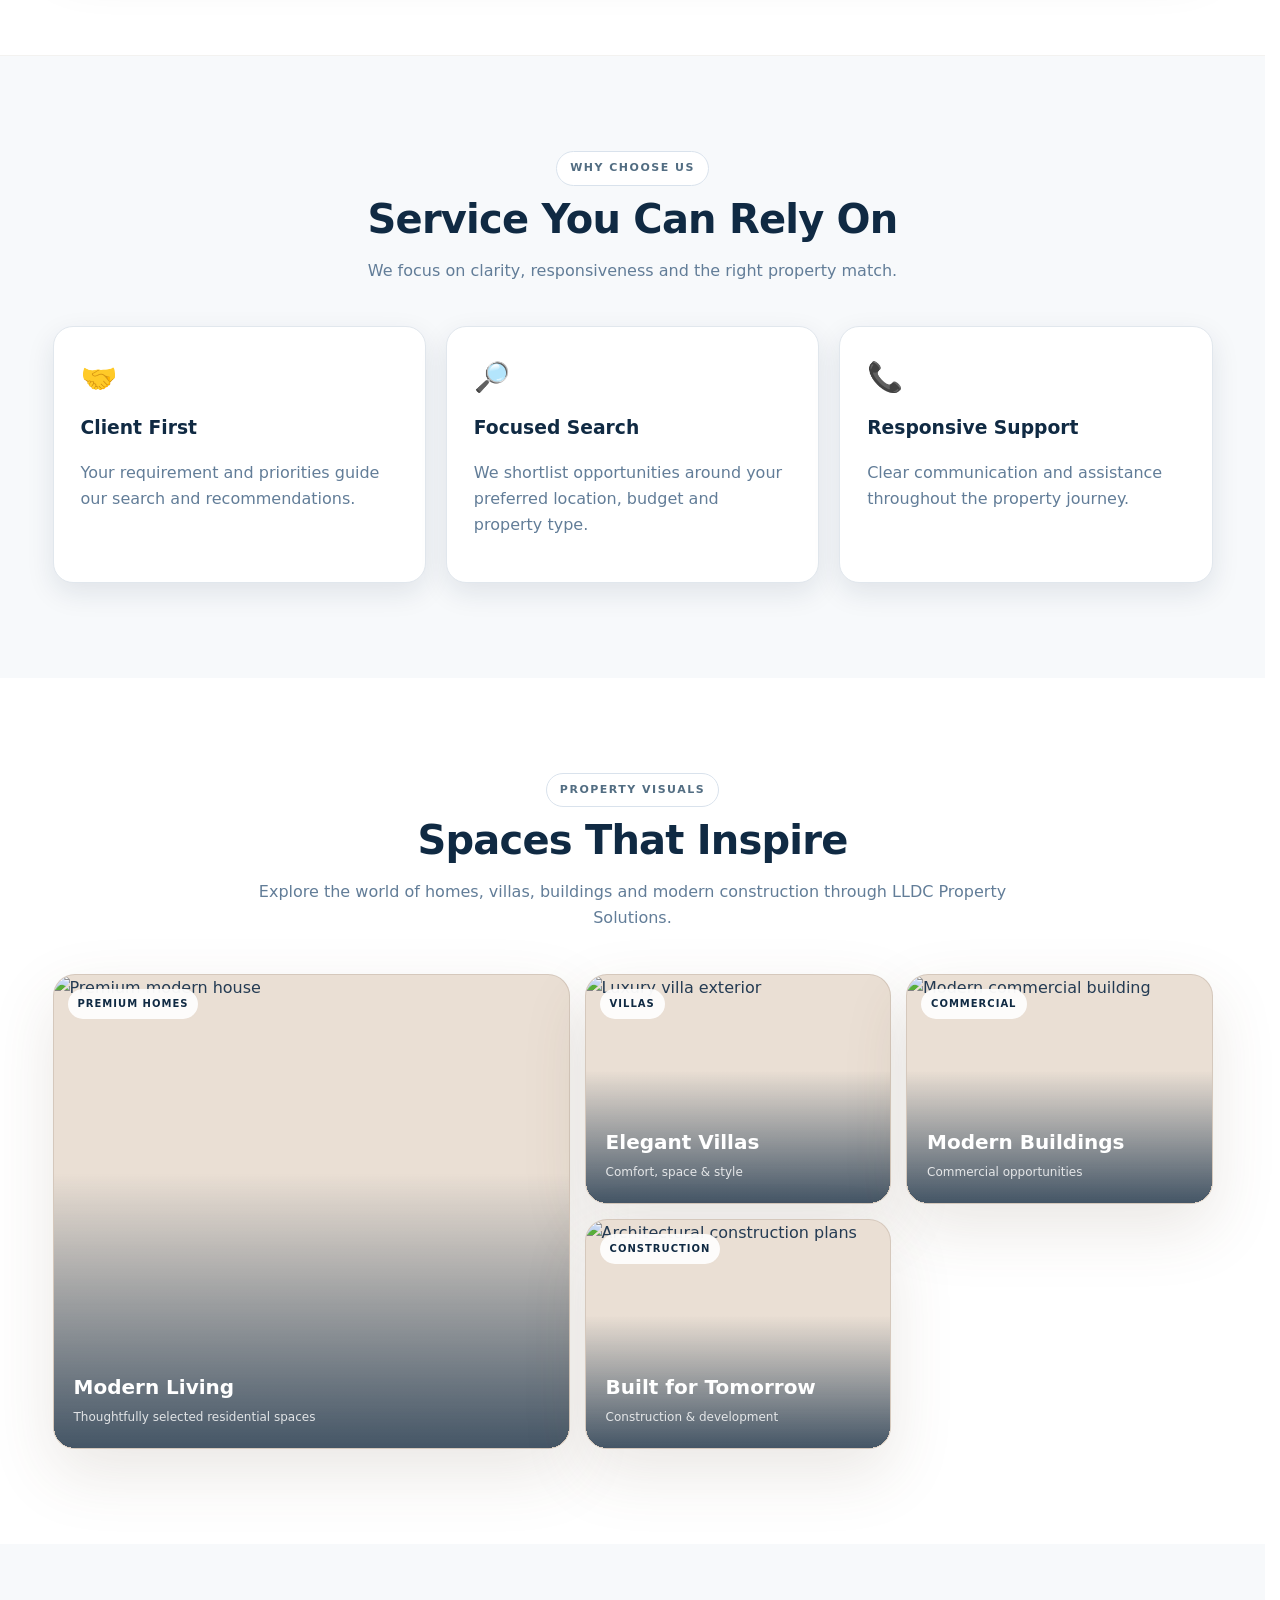
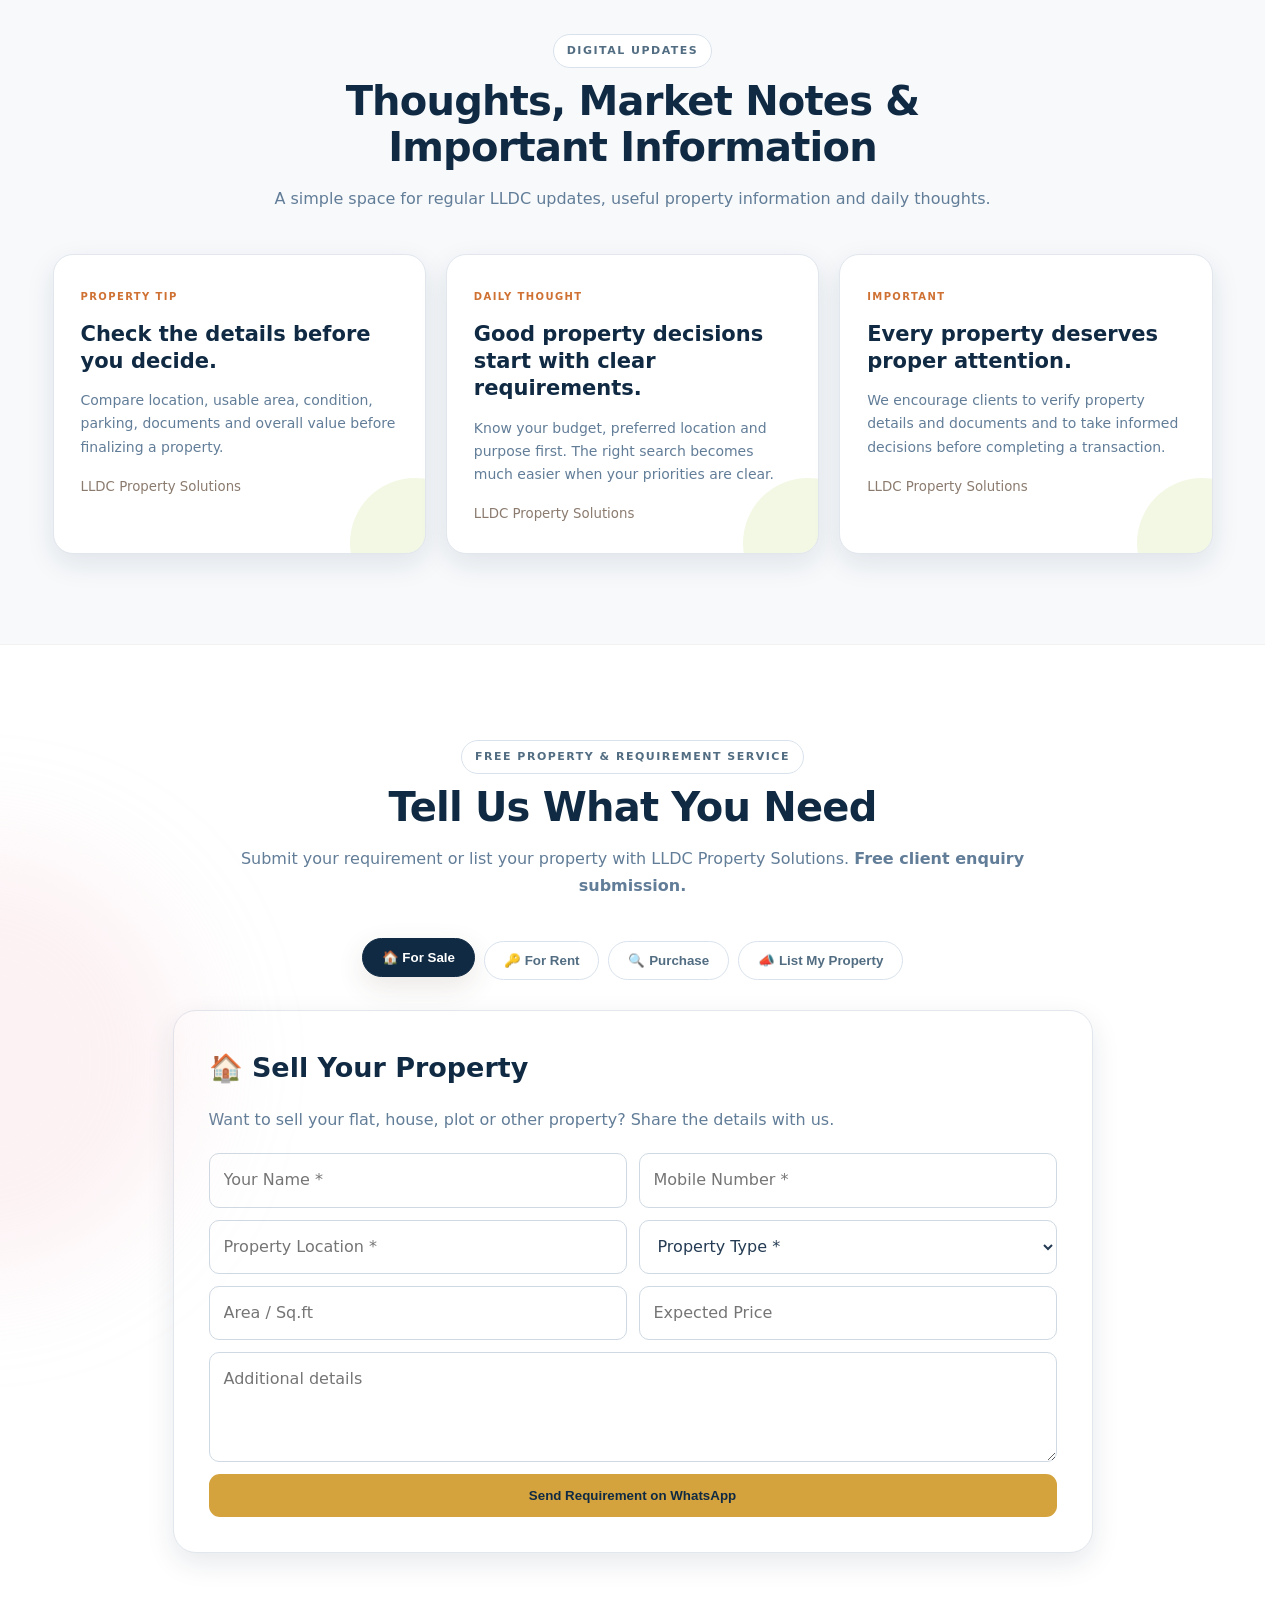
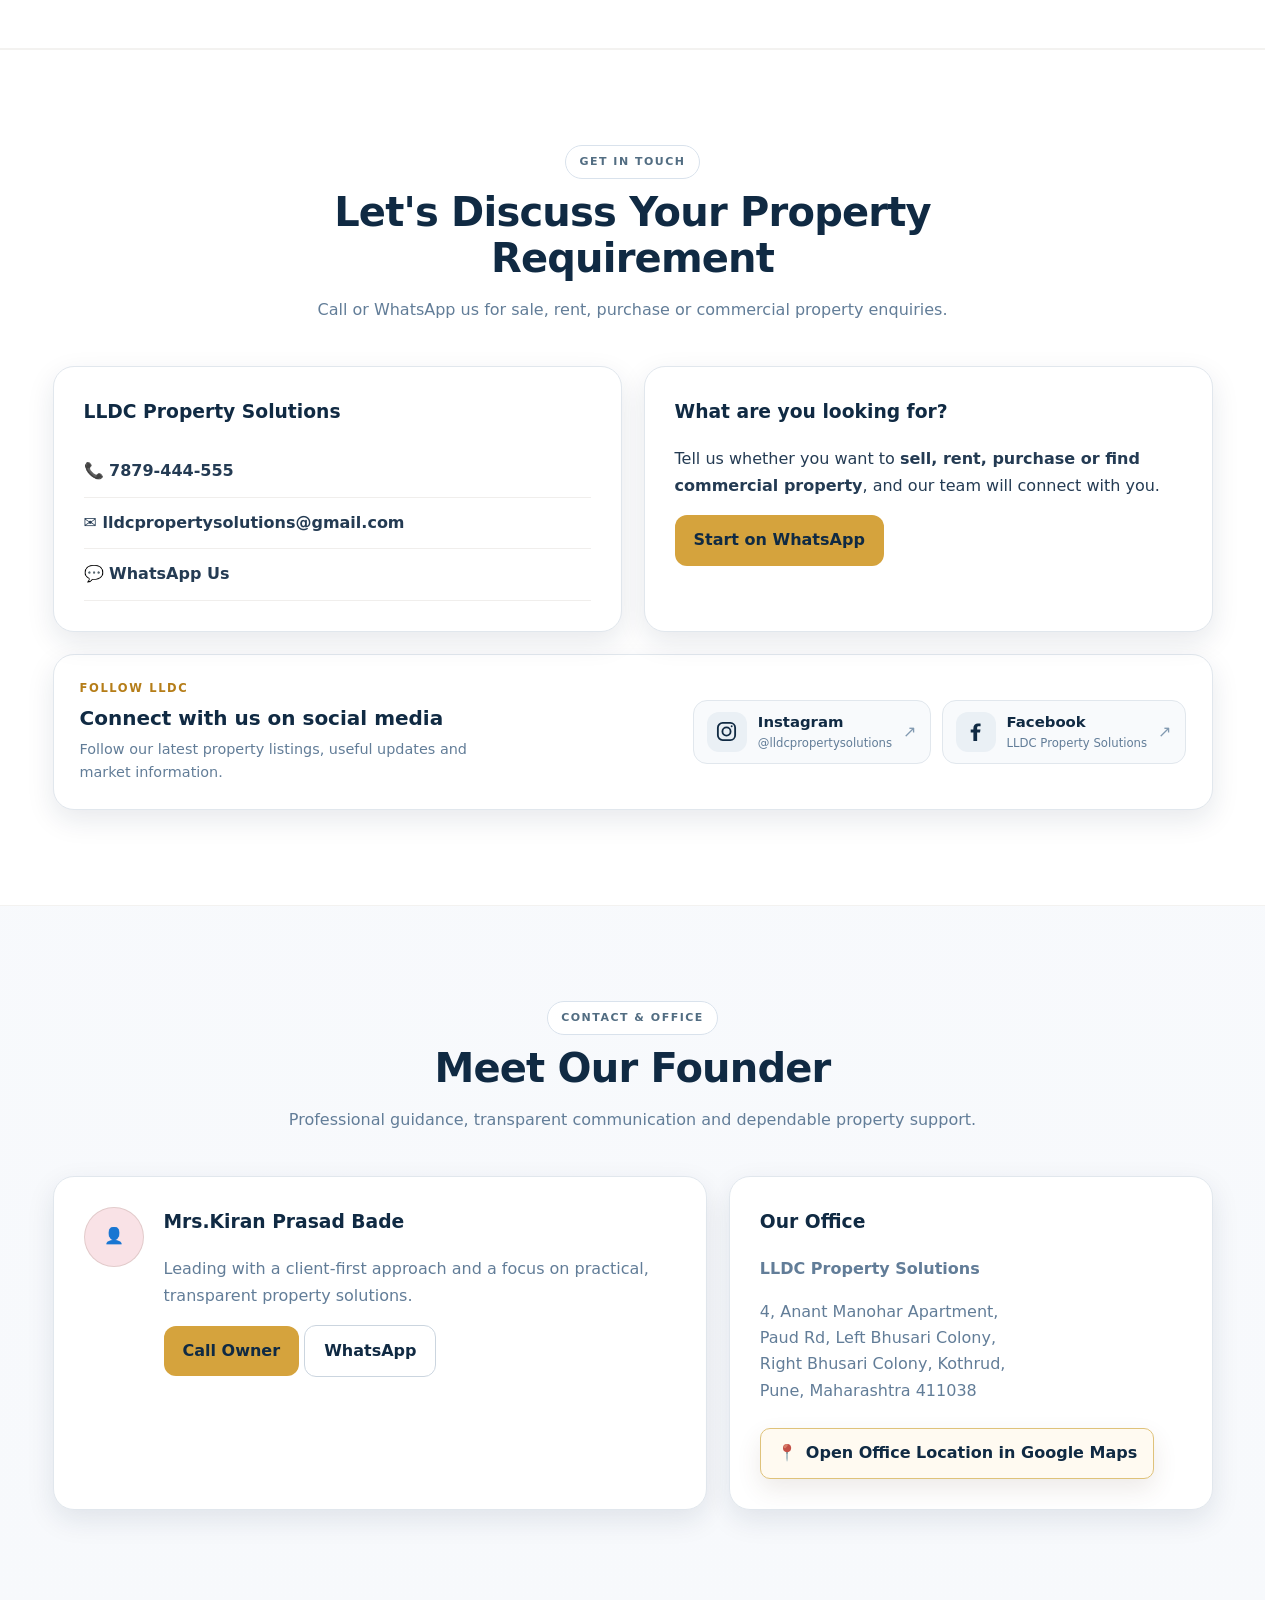
==== commit f43ba2cb: "Refresh social hub styles" ====
--- a/index.html
+++ b/index.html
@@ -11,7 +11,7 @@
 <meta http-equiv="Content-Security-Policy" content="default-src 'self'; base-uri 'self'; object-src 'none'; frame-src https://www.instagram.com https://www.facebook.com; script-src 'self'; style-src 'self' 'unsafe-inline'; img-src 'self' data: https://images.unsplash.com https://*.cdninstagram.com https://*.fbcdn.net; font-src 'self' data:; connect-src 'self'; media-src 'self' https://*.cdninstagram.com https://*.fbcdn.net; worker-src 'none'; form-action 'self'; upgrade-insecure-requests">
 <meta name="description" content="LLDC Property Solutions - Residential and commercial property solutions for sale, rent, purchase and leasing in Pune.">
 <title>LLDC Property Solutions | Your Property, Our Priority</title>
-<link rel="stylesheet" href="assets/social-feed.css?v=20260828-easy">
+<link rel="stylesheet" href="assets/social-feed.css?v=20260830-hub-1">
 
 
 
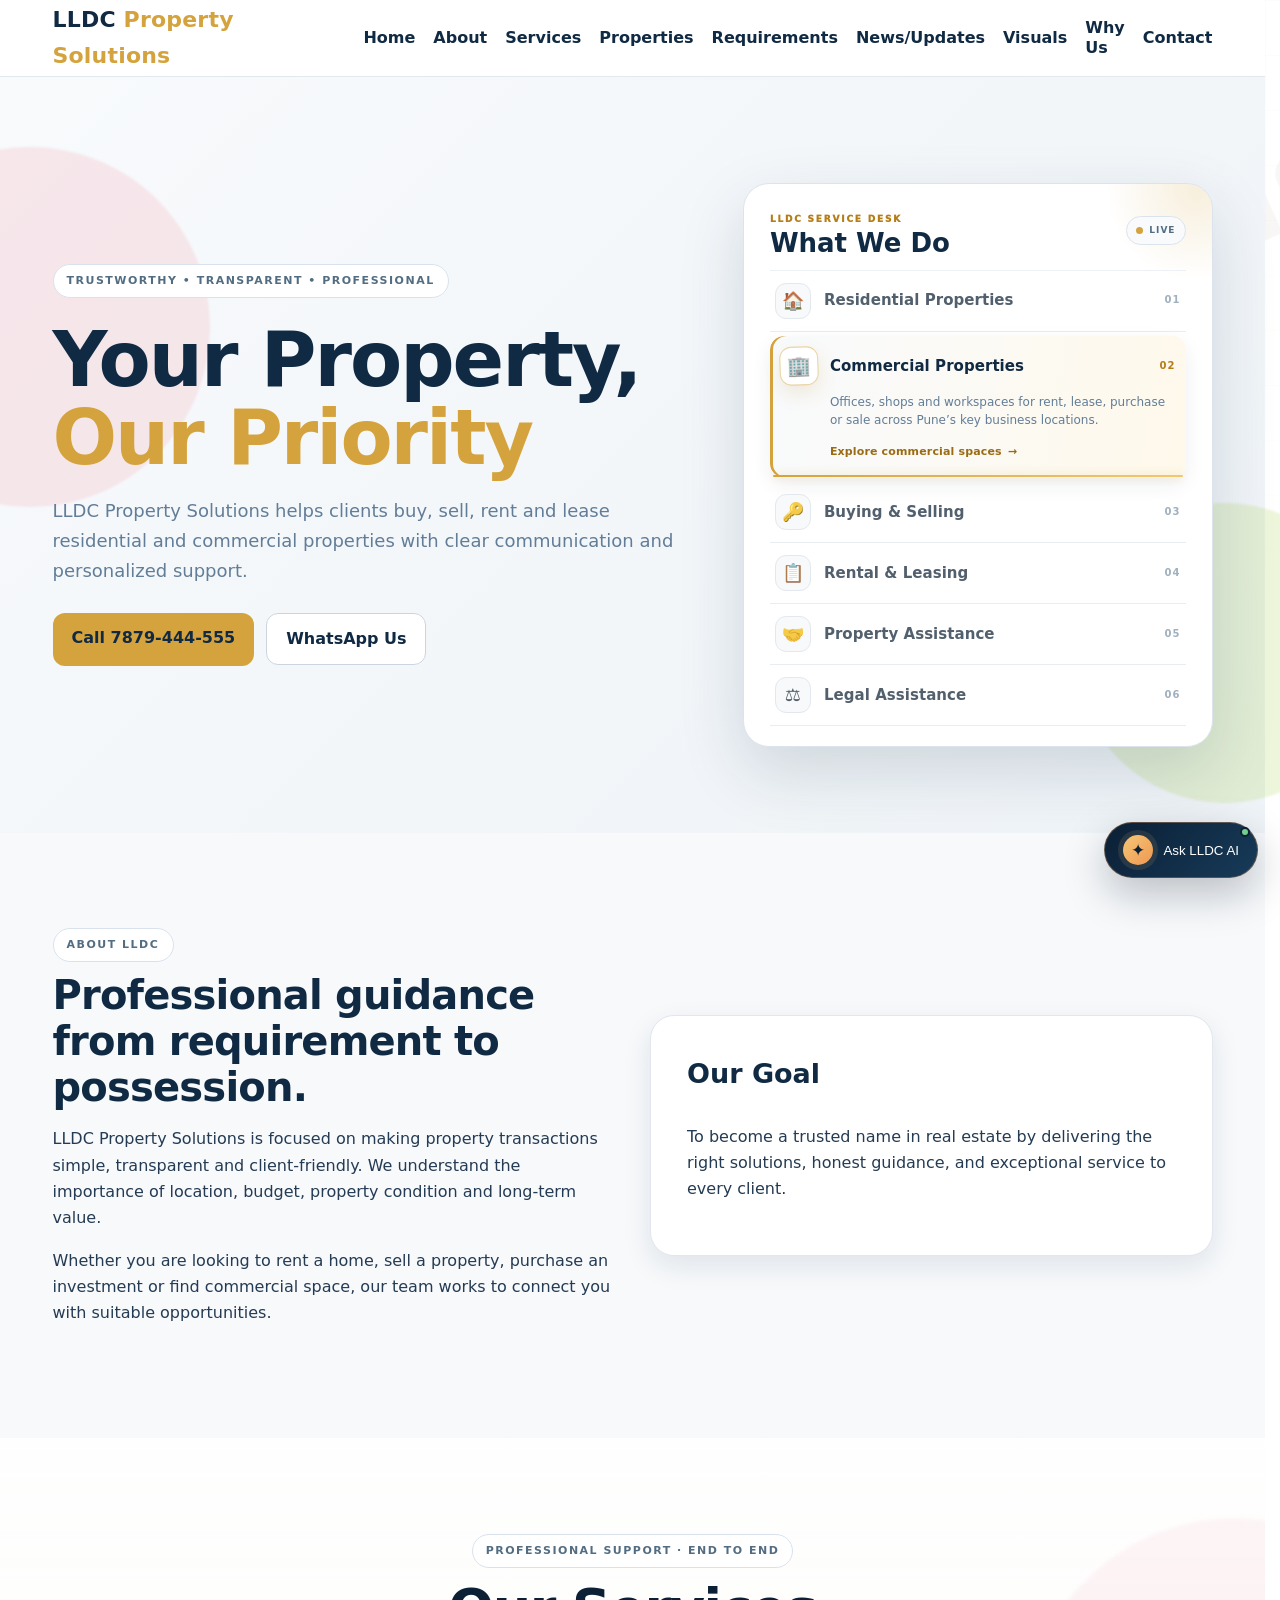
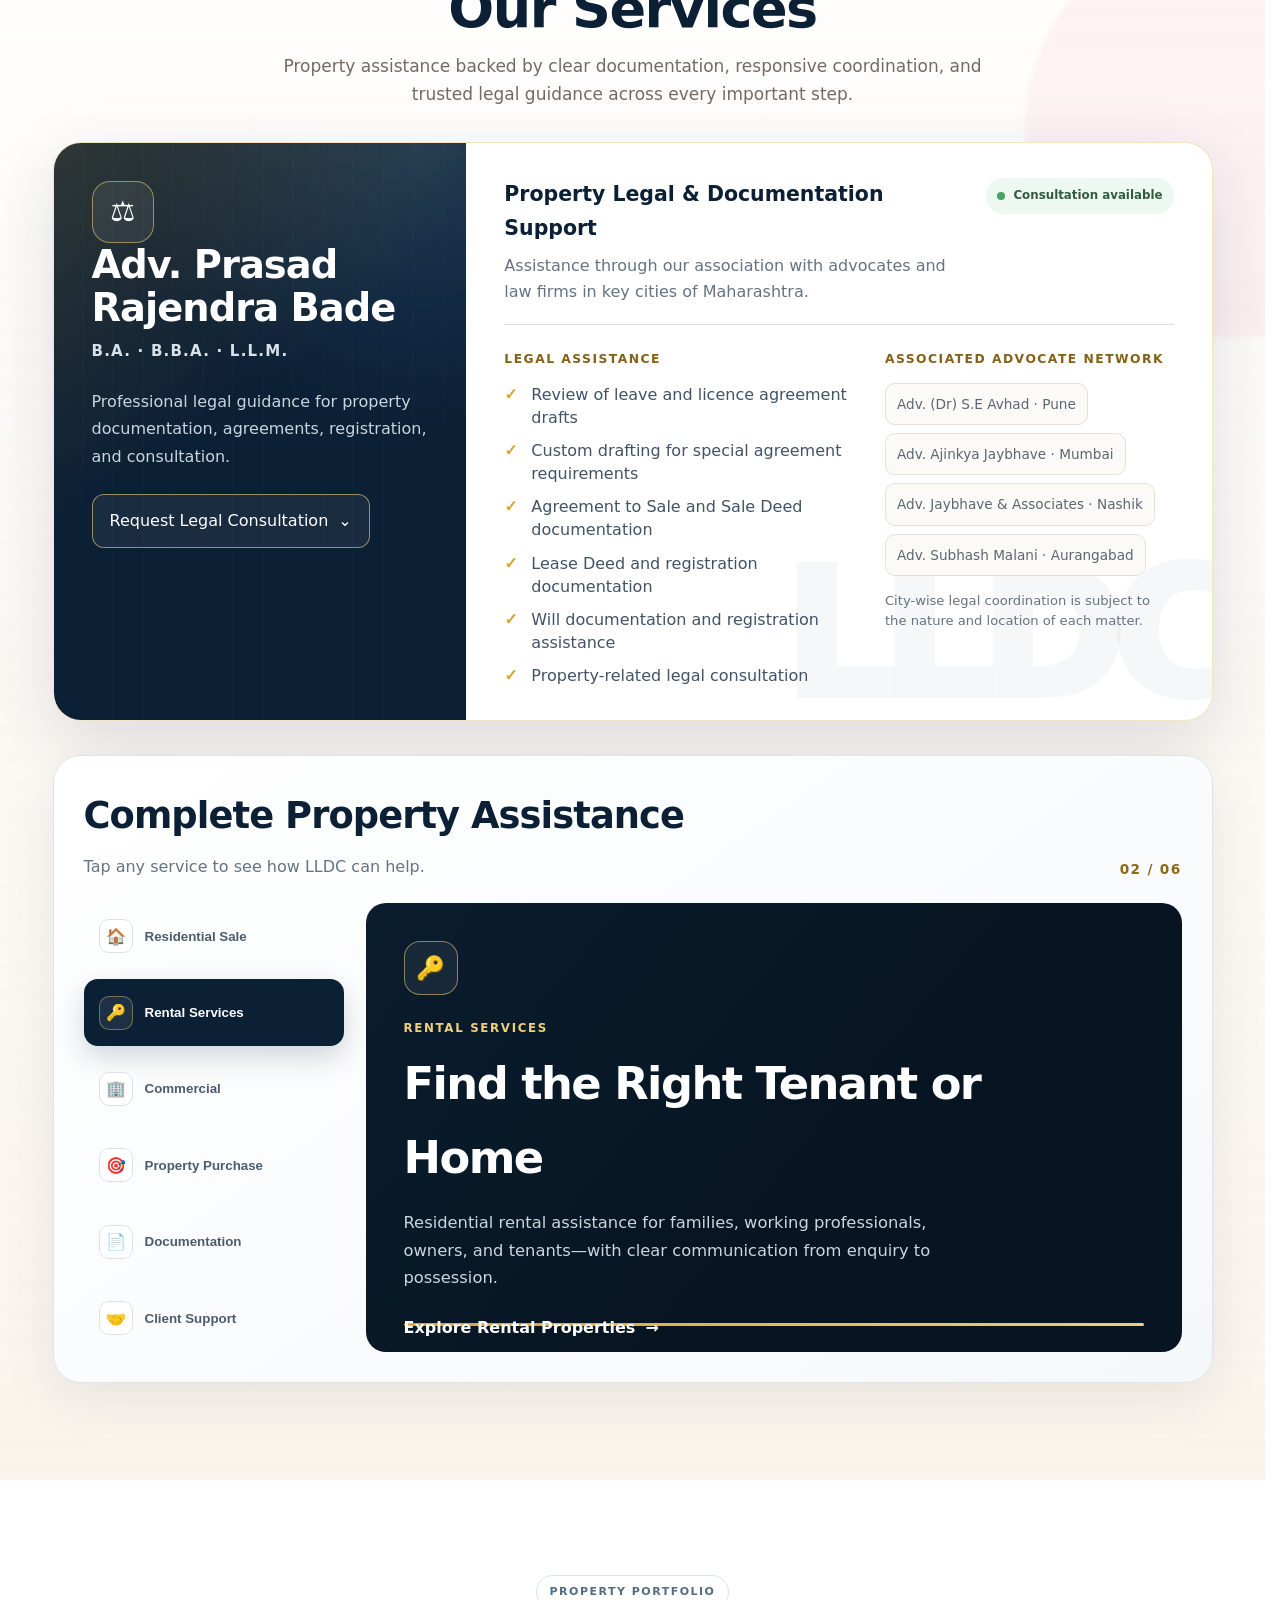
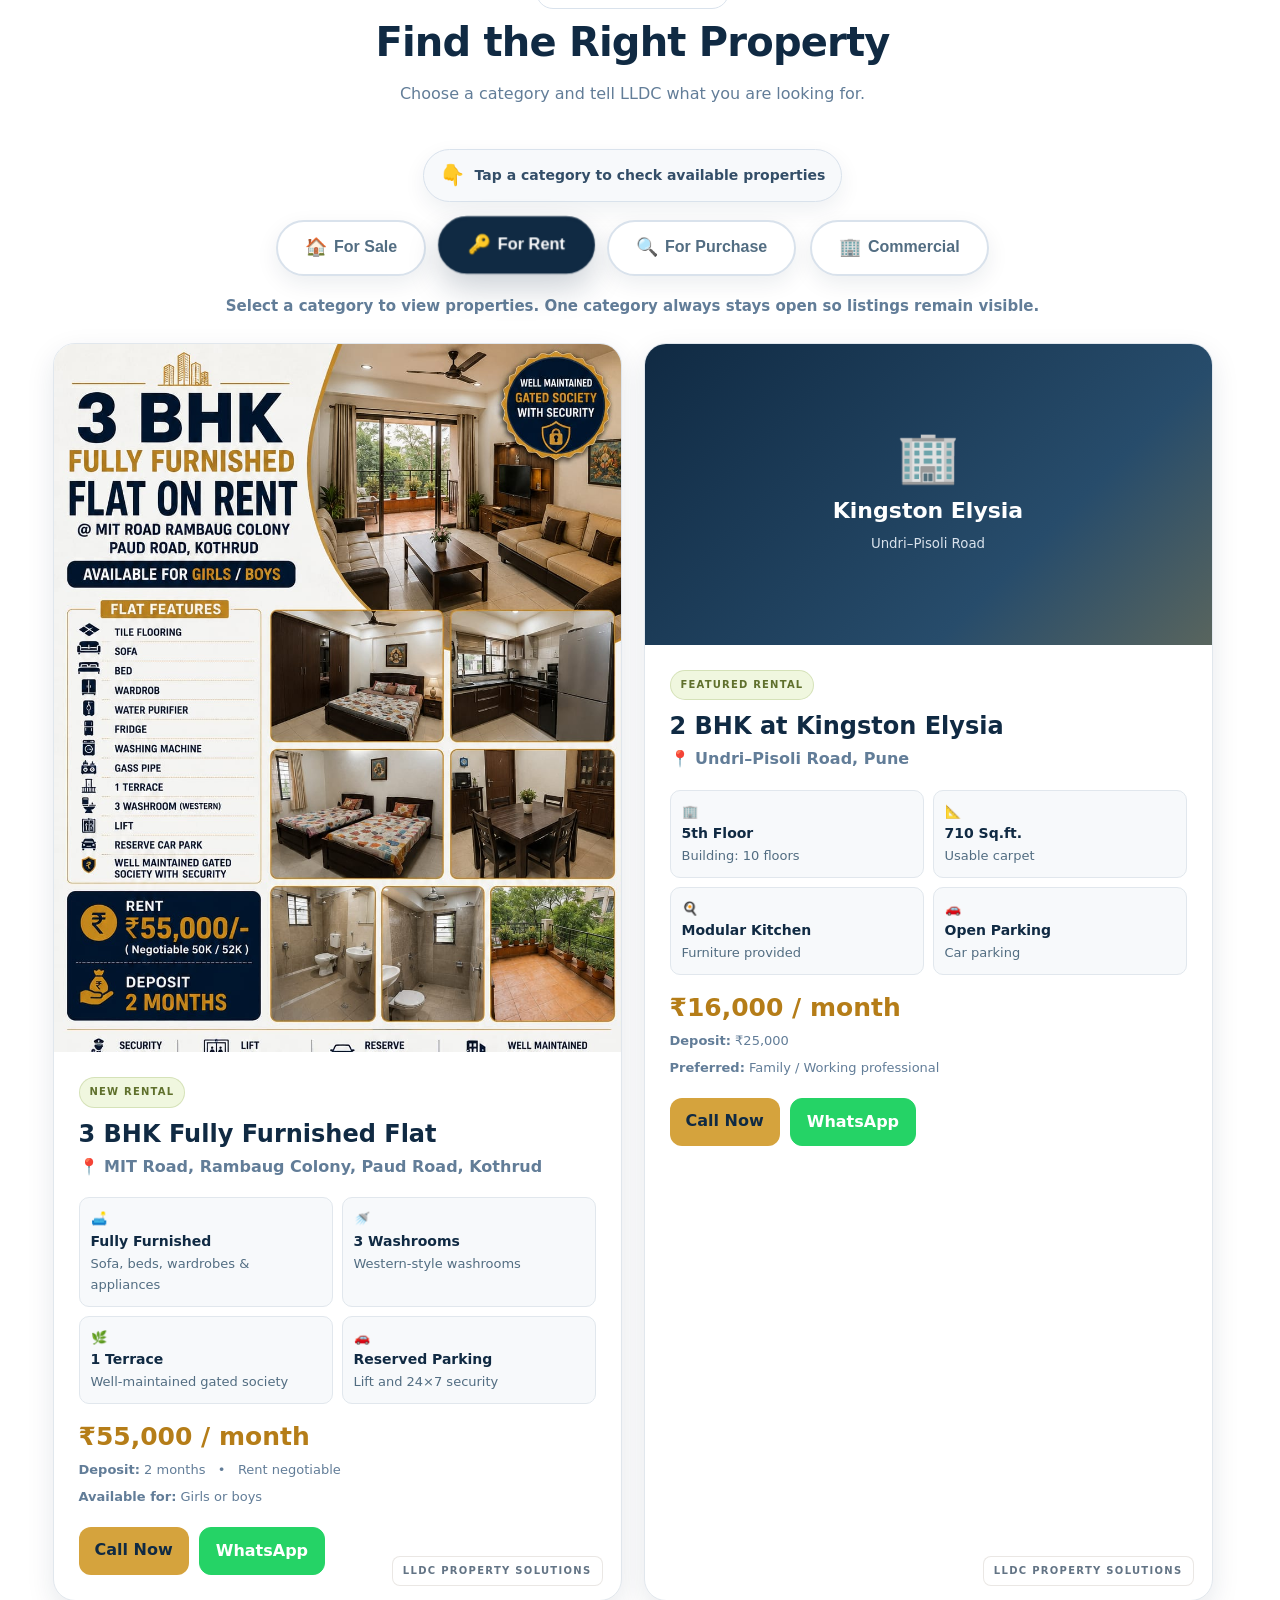
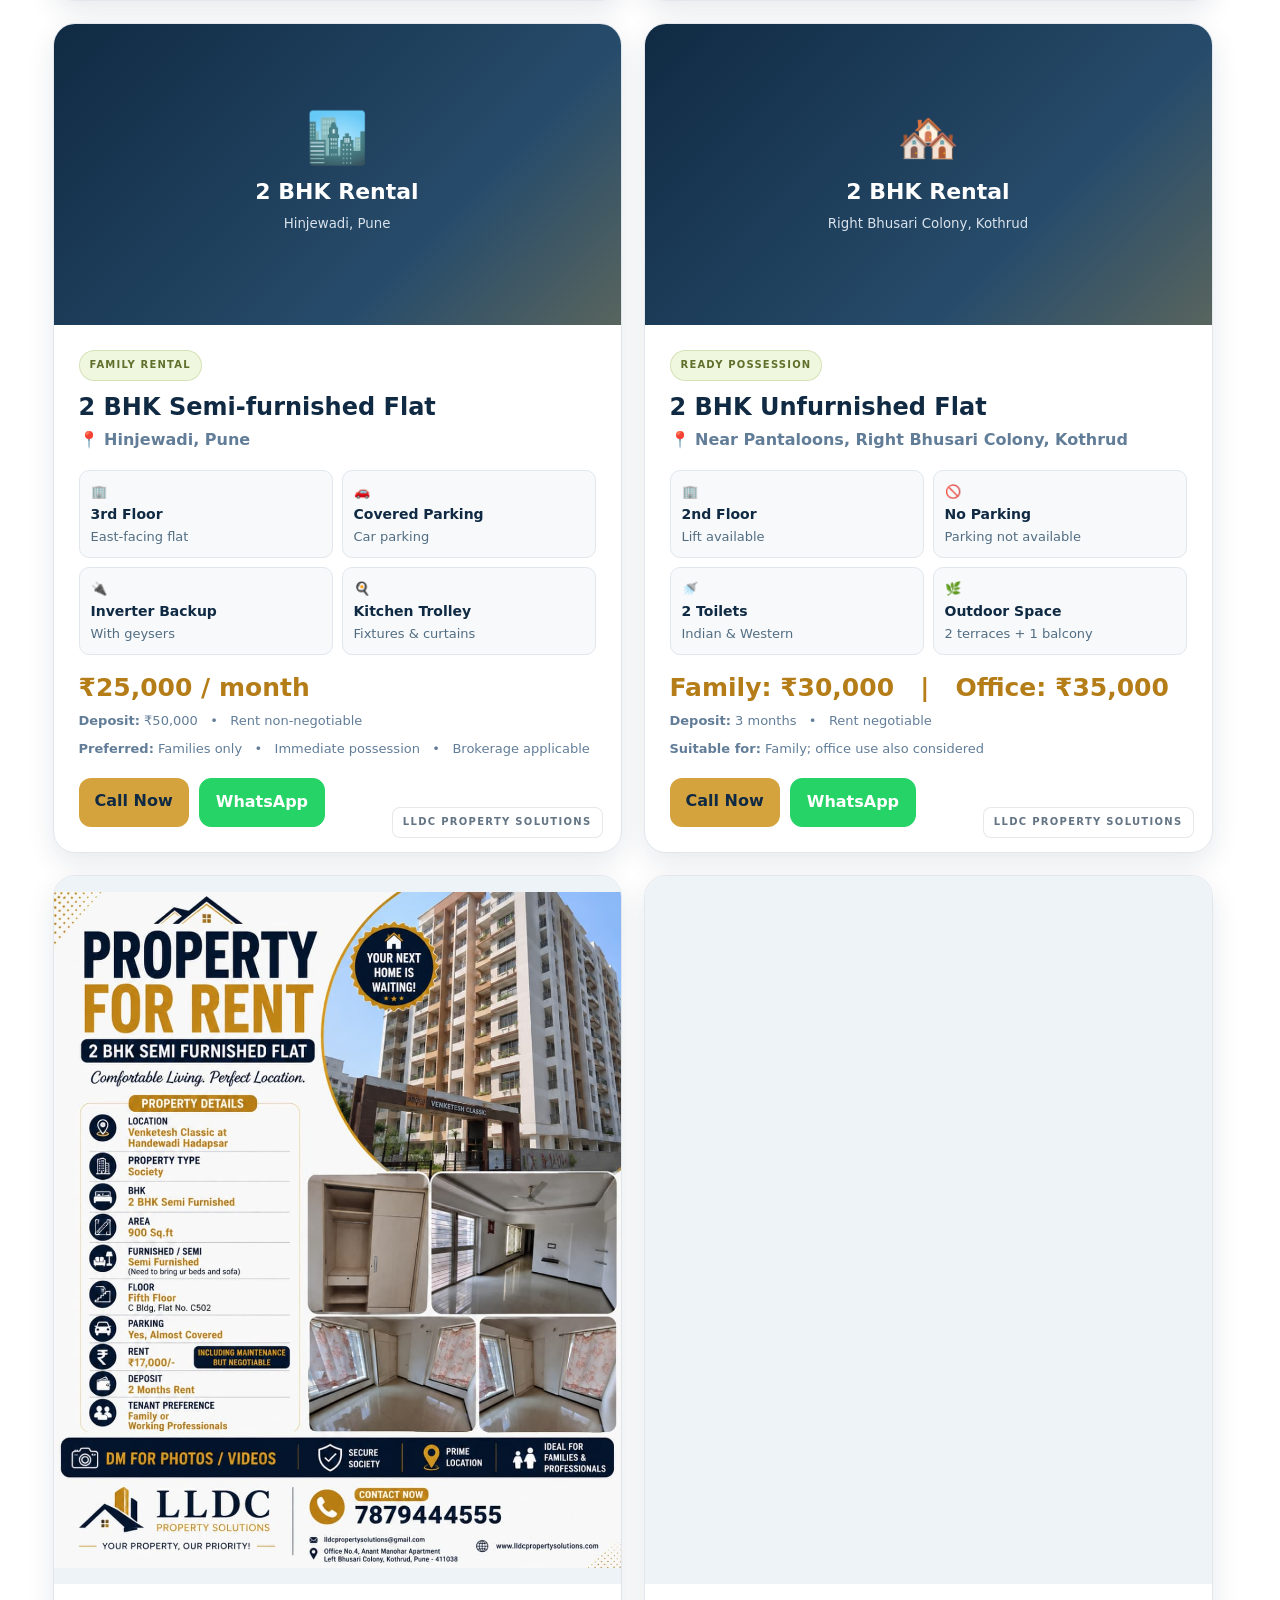
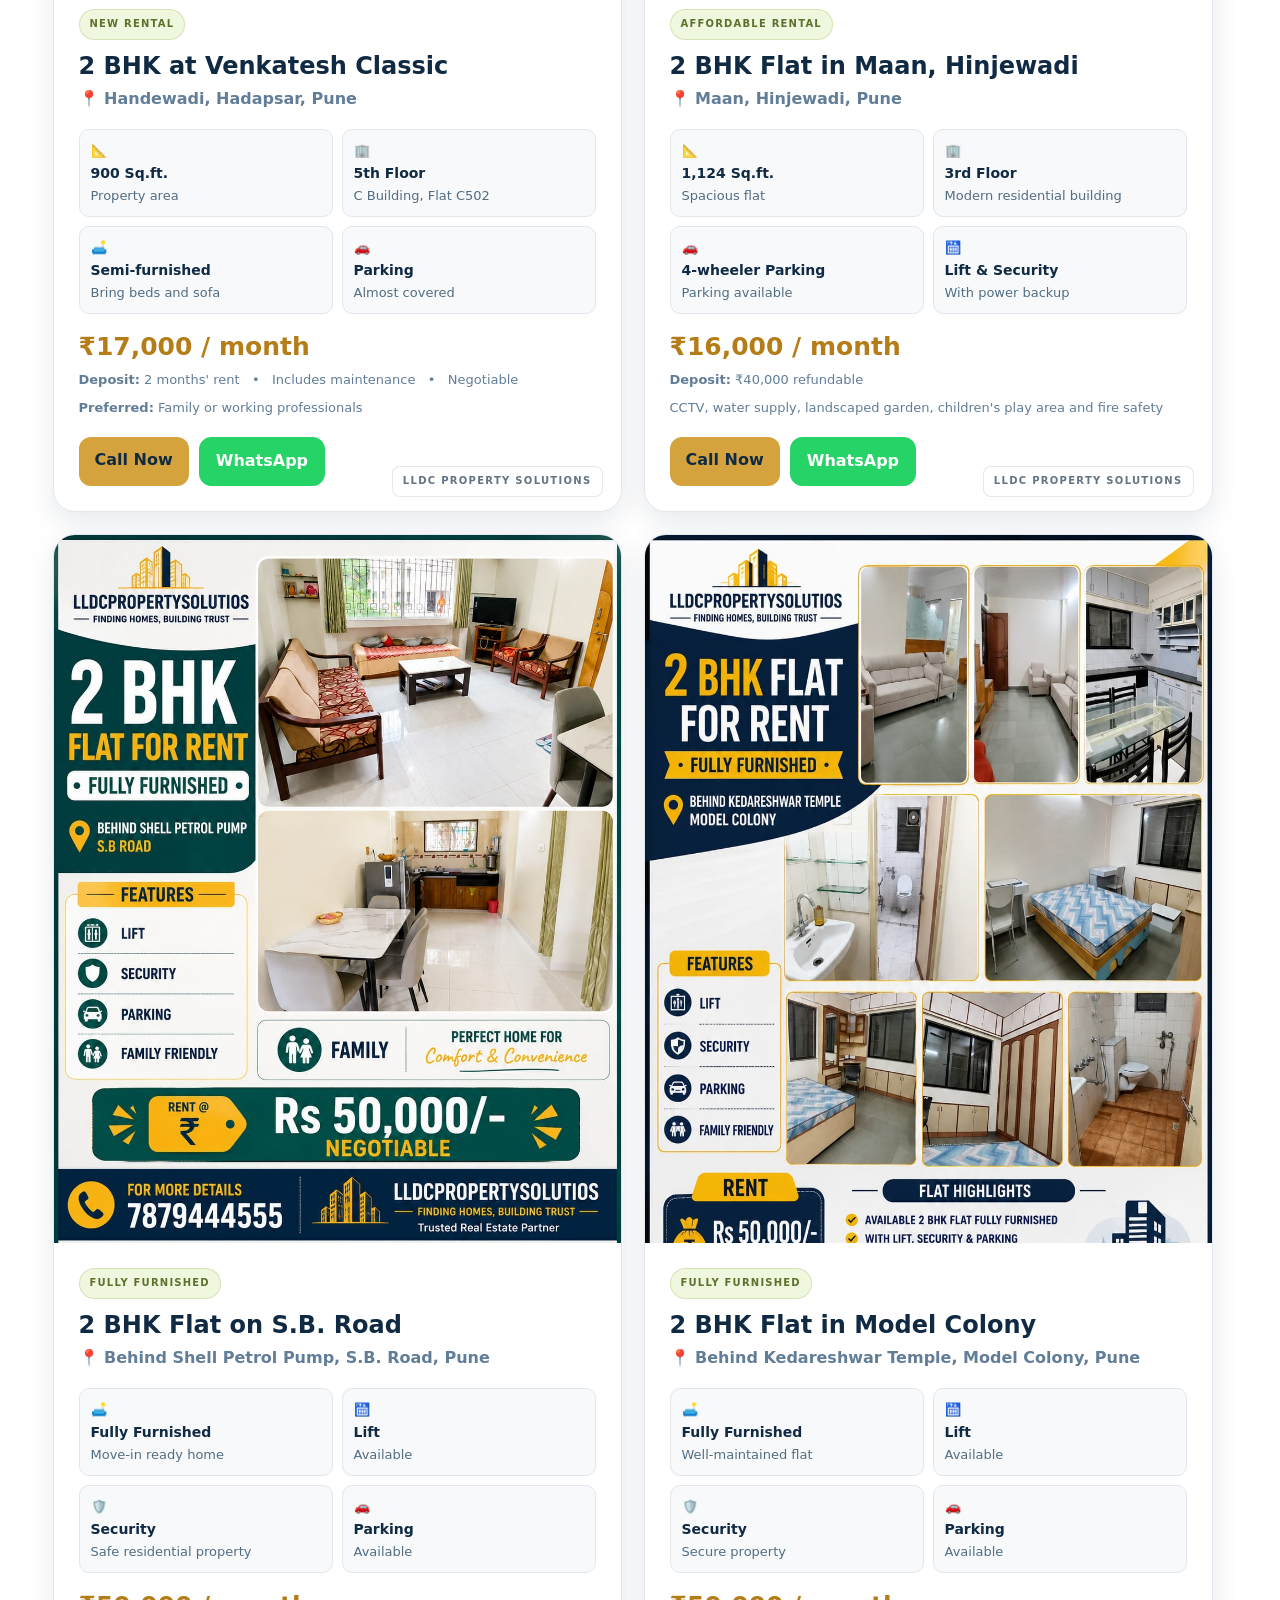
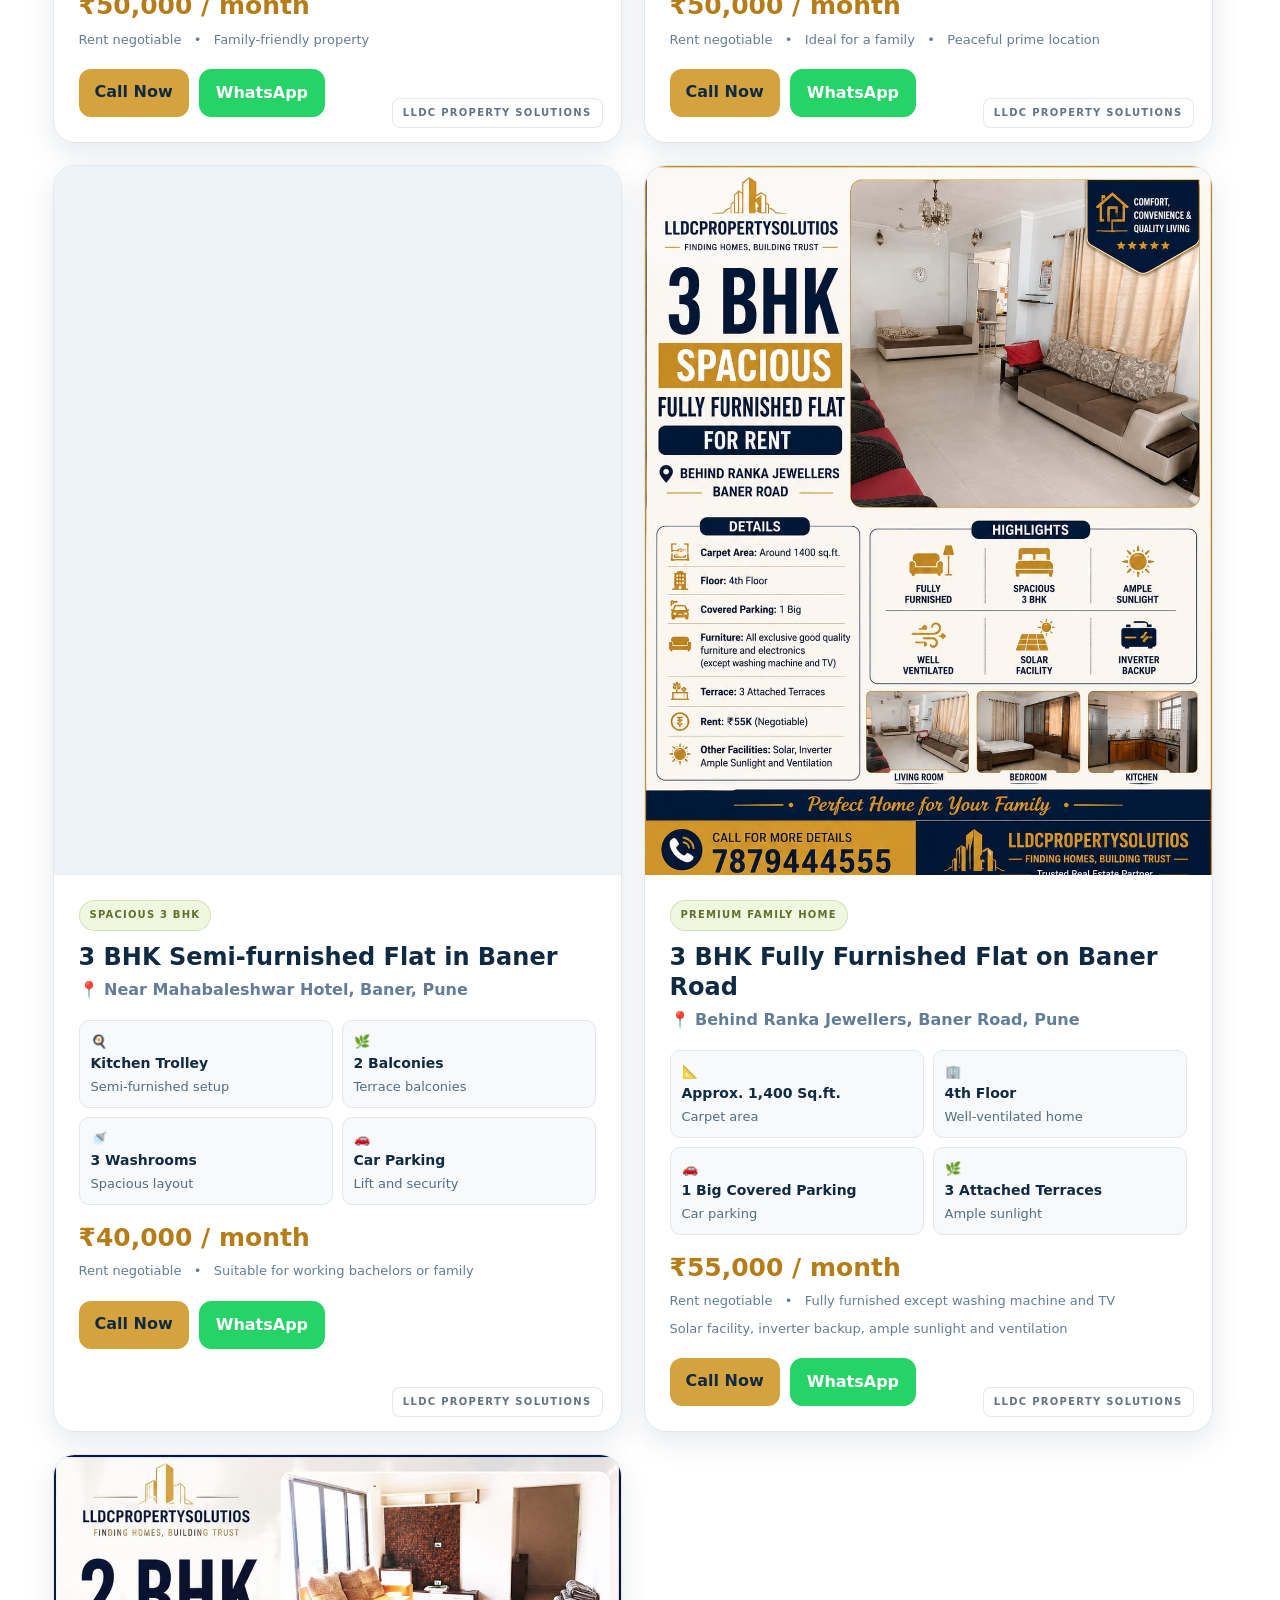
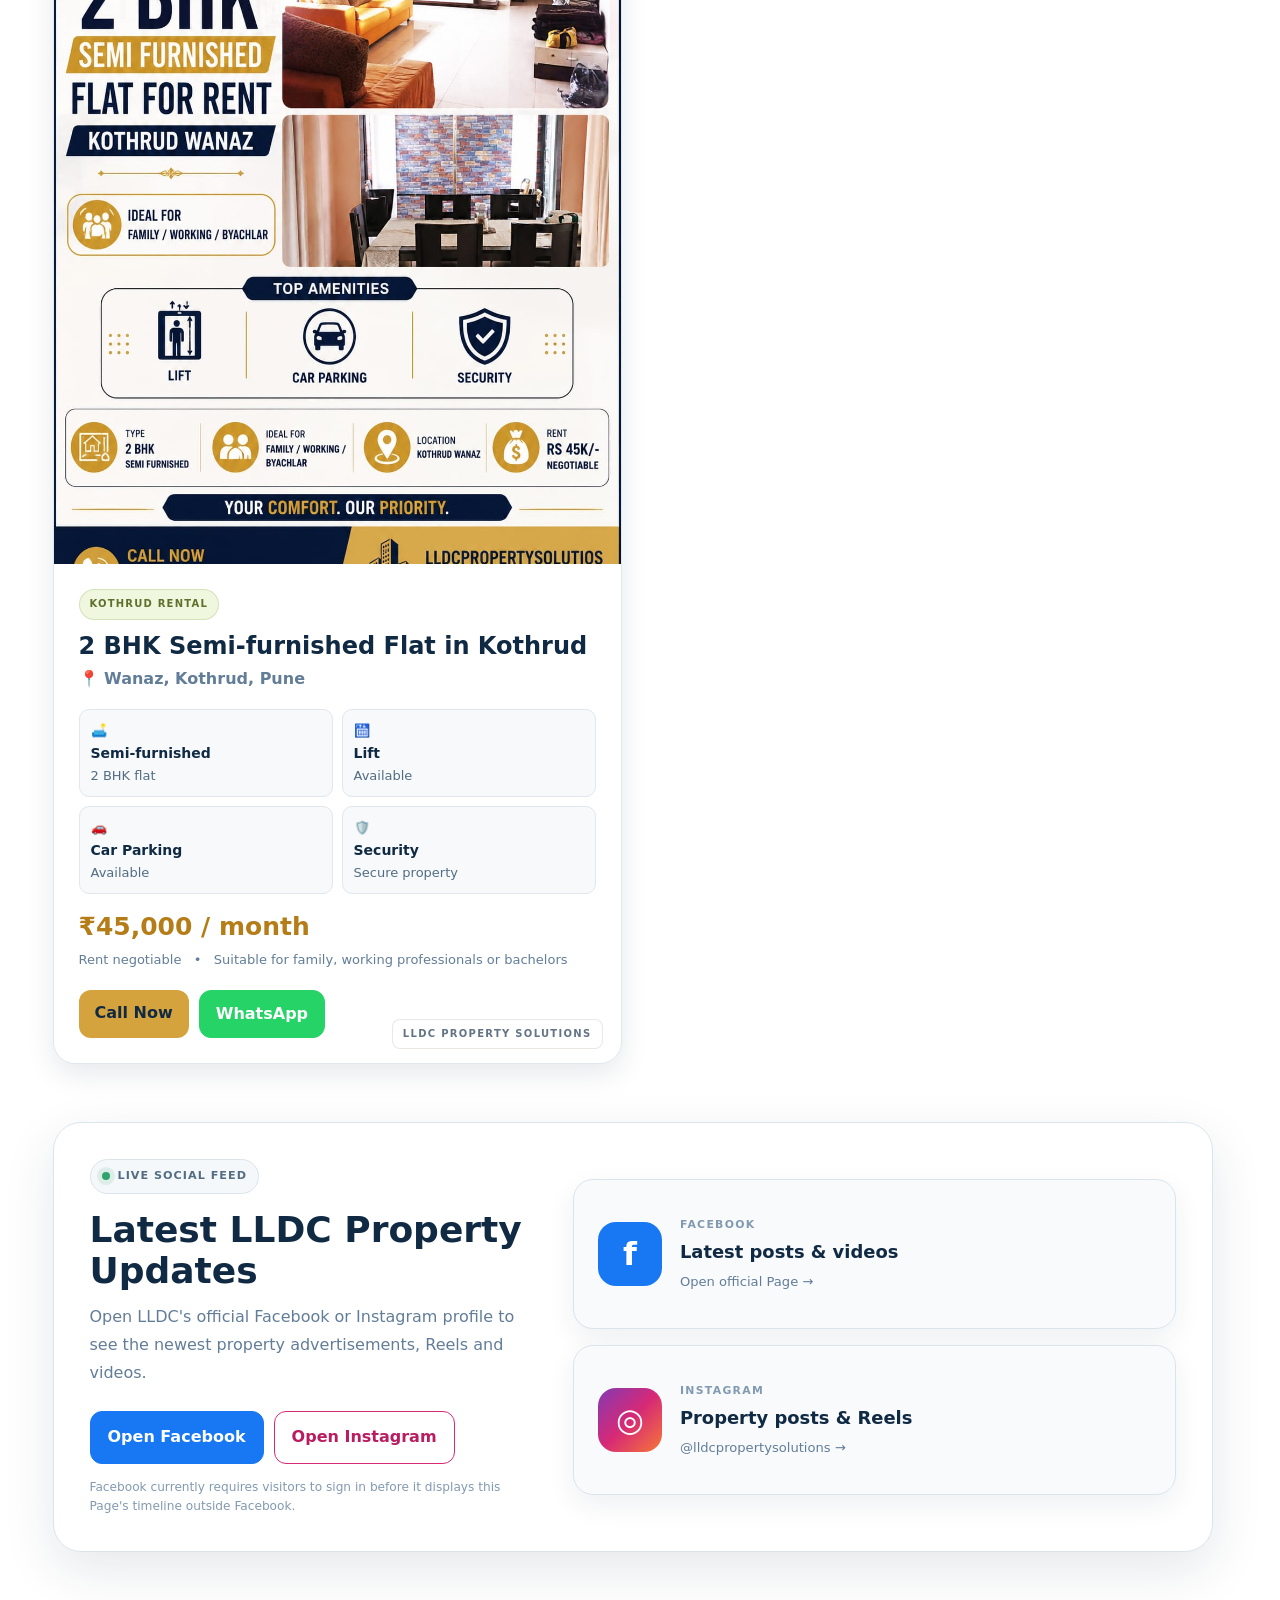
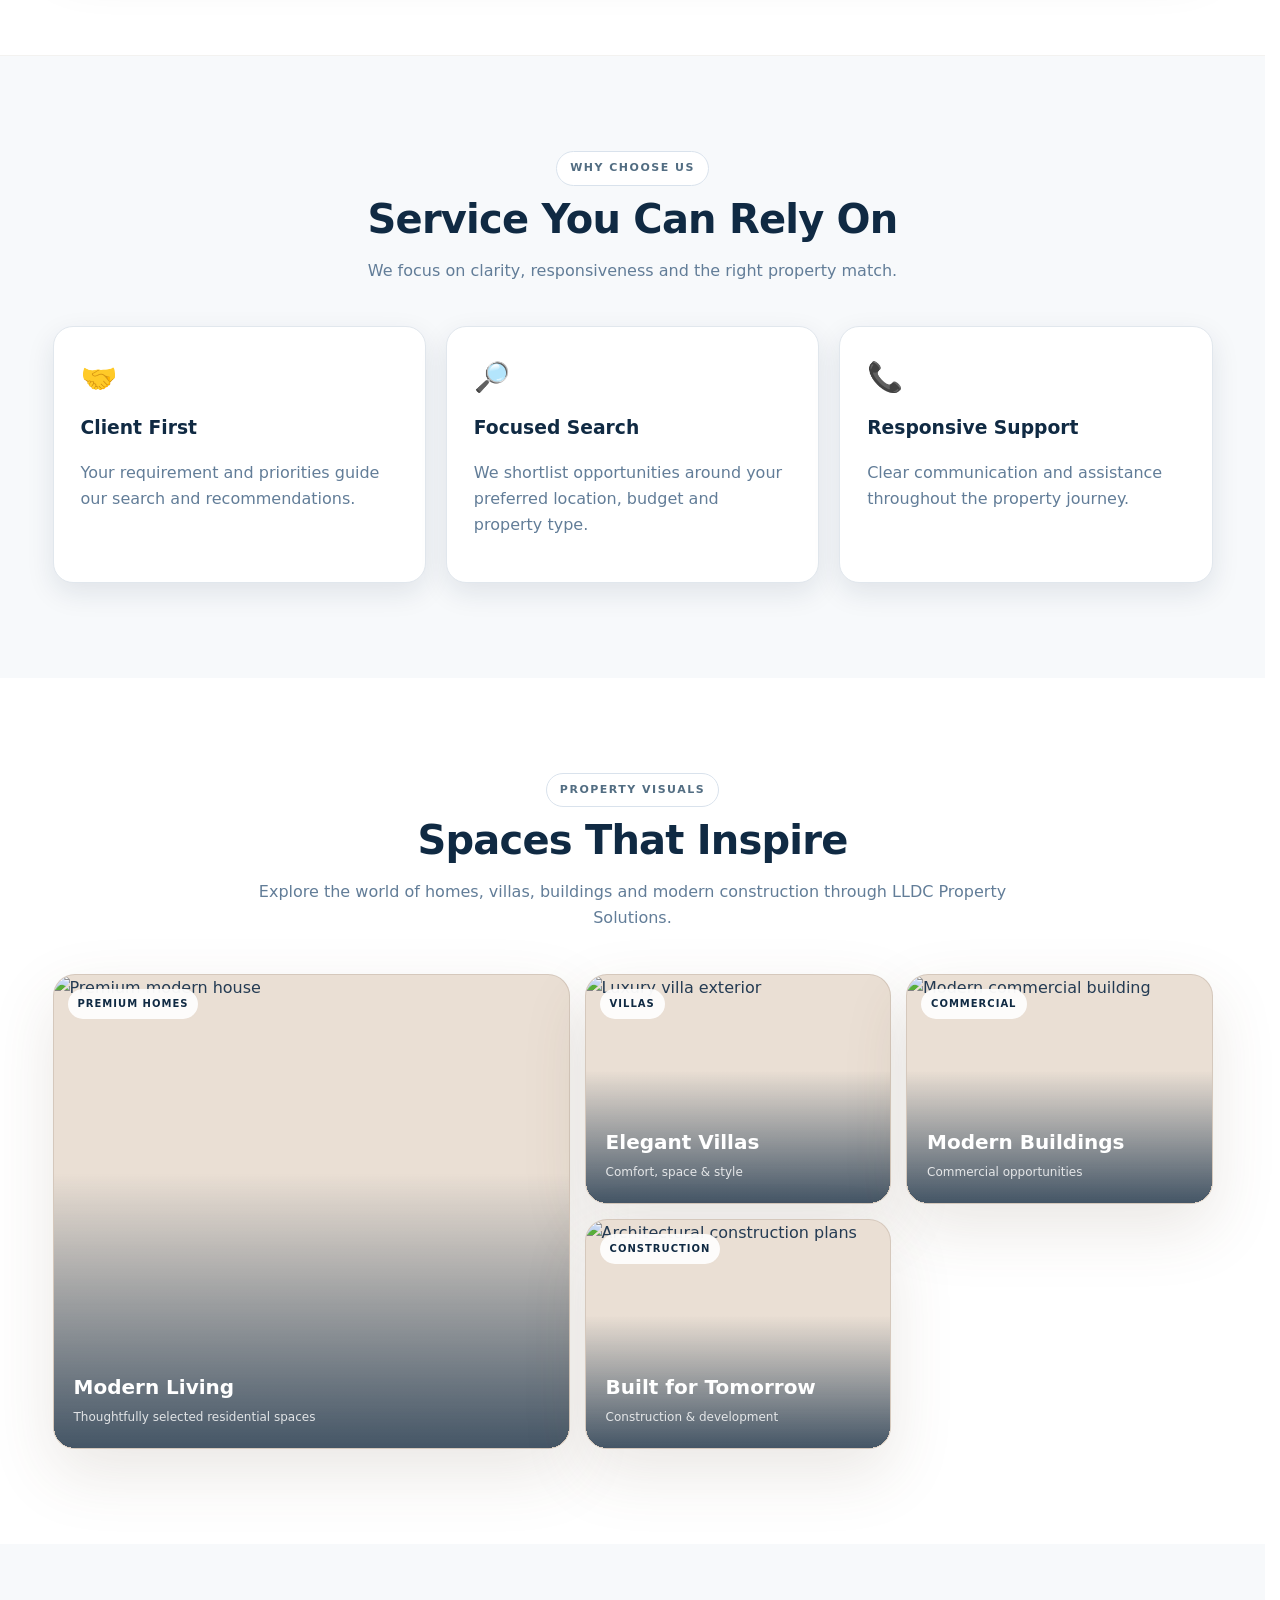
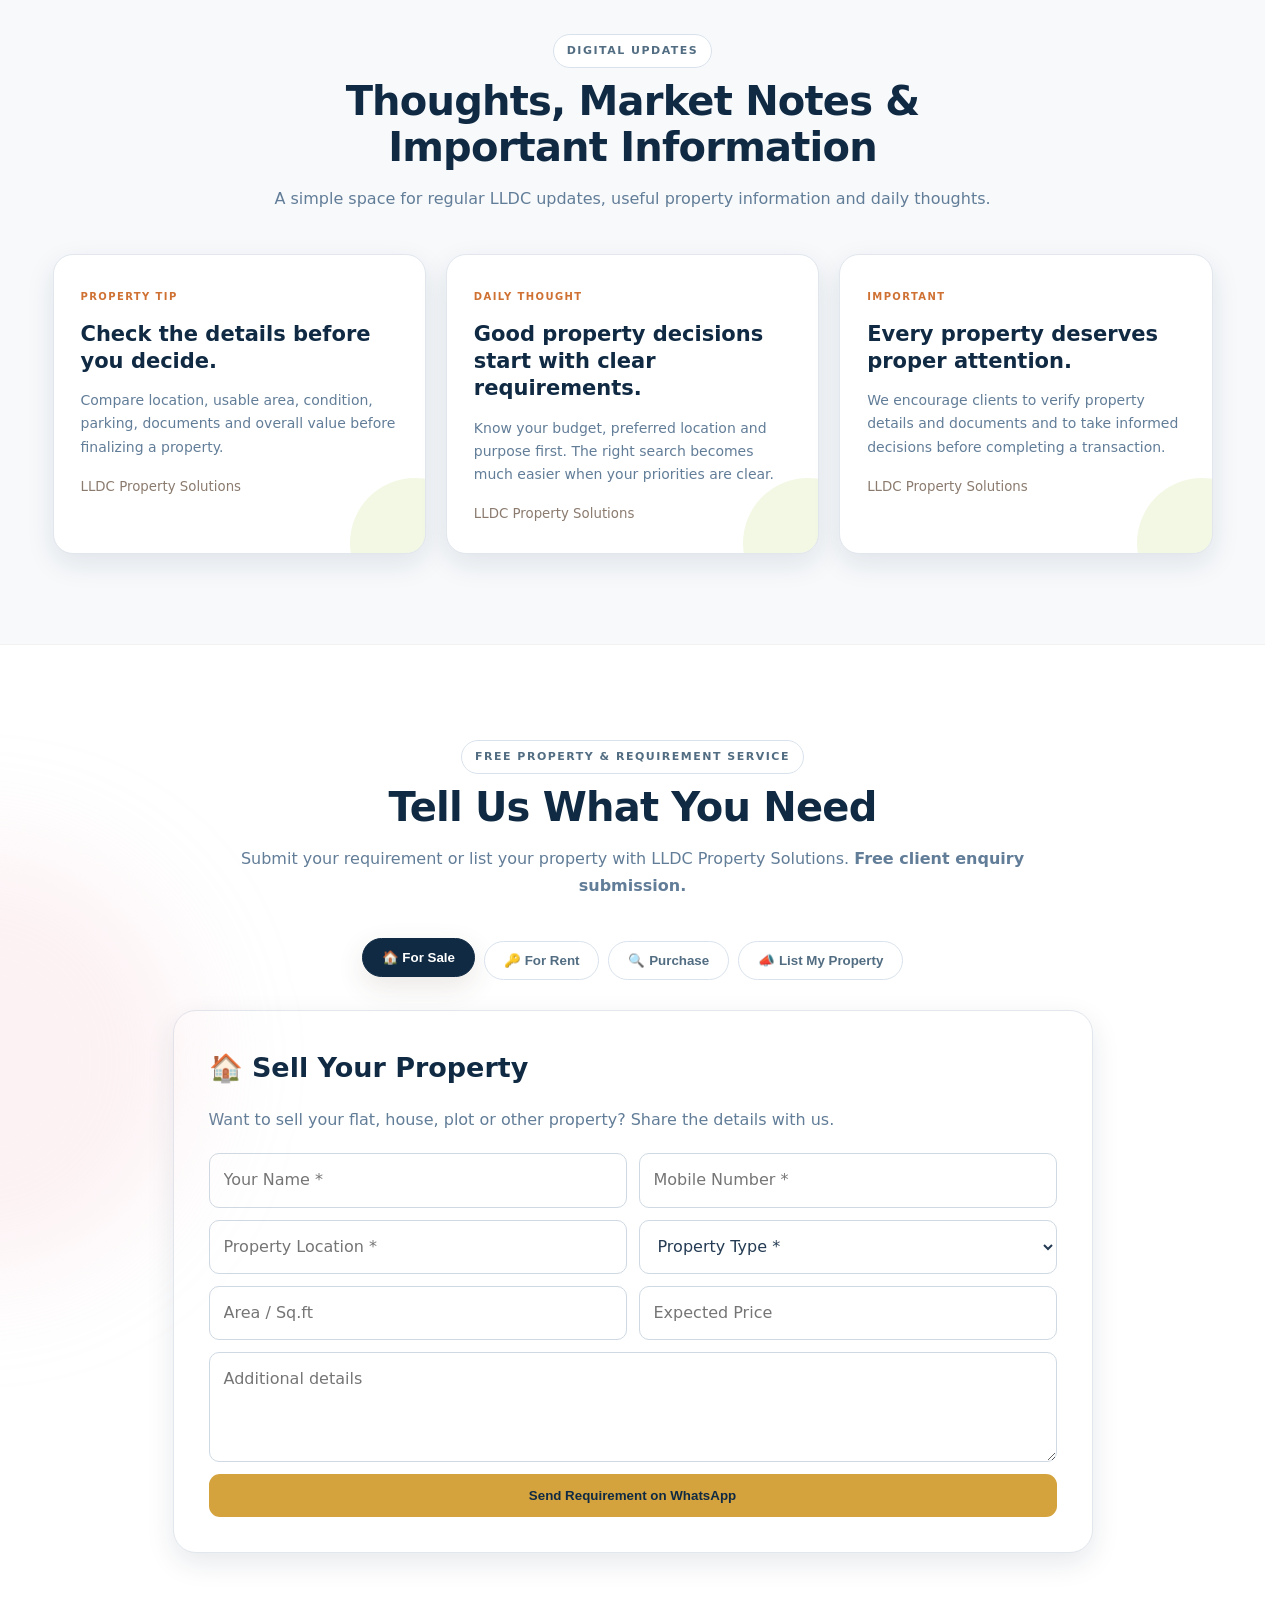
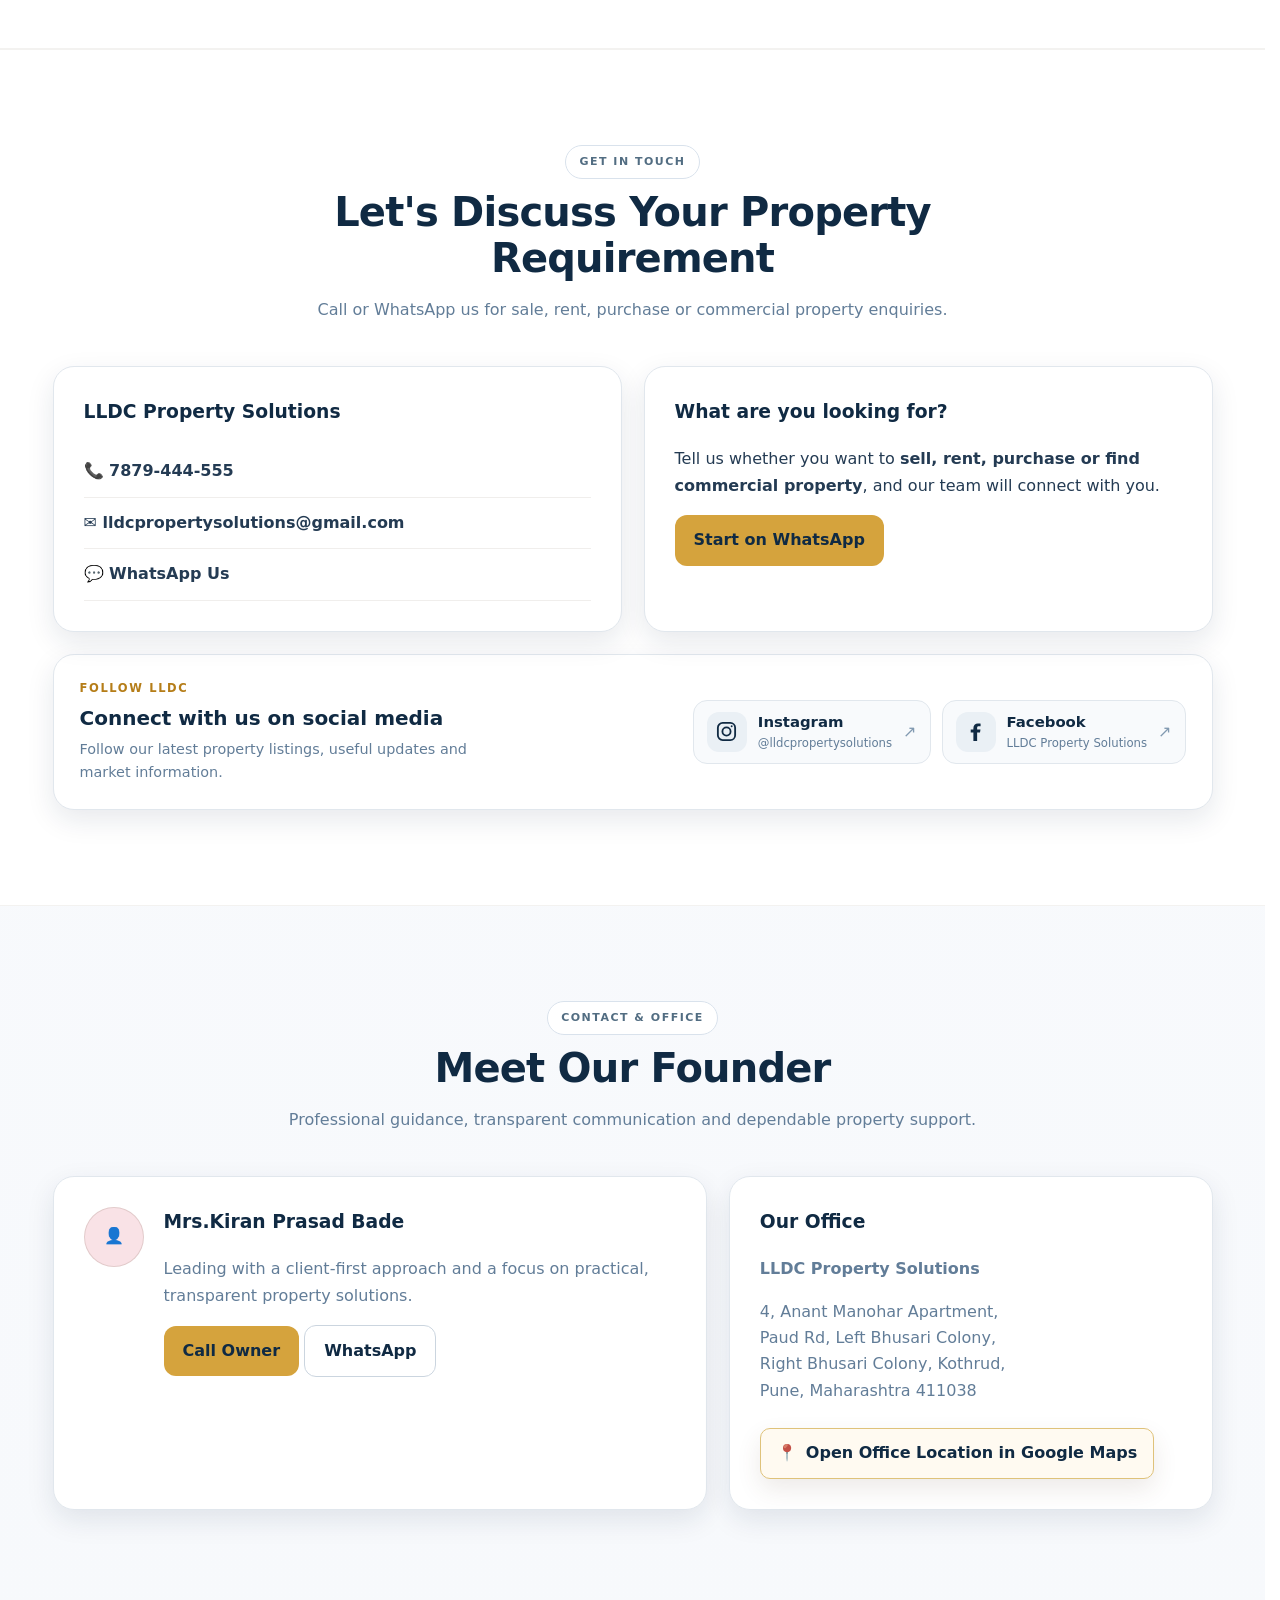
==== commit 2062c1f3: "Add client website trial feedback link" ====
--- a/index.html
+++ b/index.html
@@ -237,7 +237,7 @@
 .update-card p{color:var(--muted);font-size:14px}.update-card small{color:#8b7b6f}
 
 footer{background:#5e4432;color:#eadfd5;text-align:center;padding:30px;border-top:1px solid rgba(255,255,255,.1)}
-footer strong{color:#fff}.small{font-size:12px;color:#d0c0b3}
+footer strong{color:#fff}.small{font-size:12px;color:#d0c0b3}.small a{color:inherit;text-decoration:underline;text-underline-offset:3px}
 
 .reveal{opacity:0;transform:translateY(22px);transition:opacity .8s ease,transform .8s ease}
 .reveal.visible{opacity:1;transform:none}
@@ -1737,6 +1737,7 @@
 <footer>
   <div><strong>LLDC Property Solutions</strong> — Your Property, Our Priority</div>
   <div class="small">Residential • Commercial • Sale • Rent • Purchase • Leasing</div>
+  <div class="small"><a href="feedback.html">Website Trial Feedback</a></div>
   <div class="small">© <span id="year"></span> LLDC Property Solutions. All rights reserved.</div>
 </footer>
 
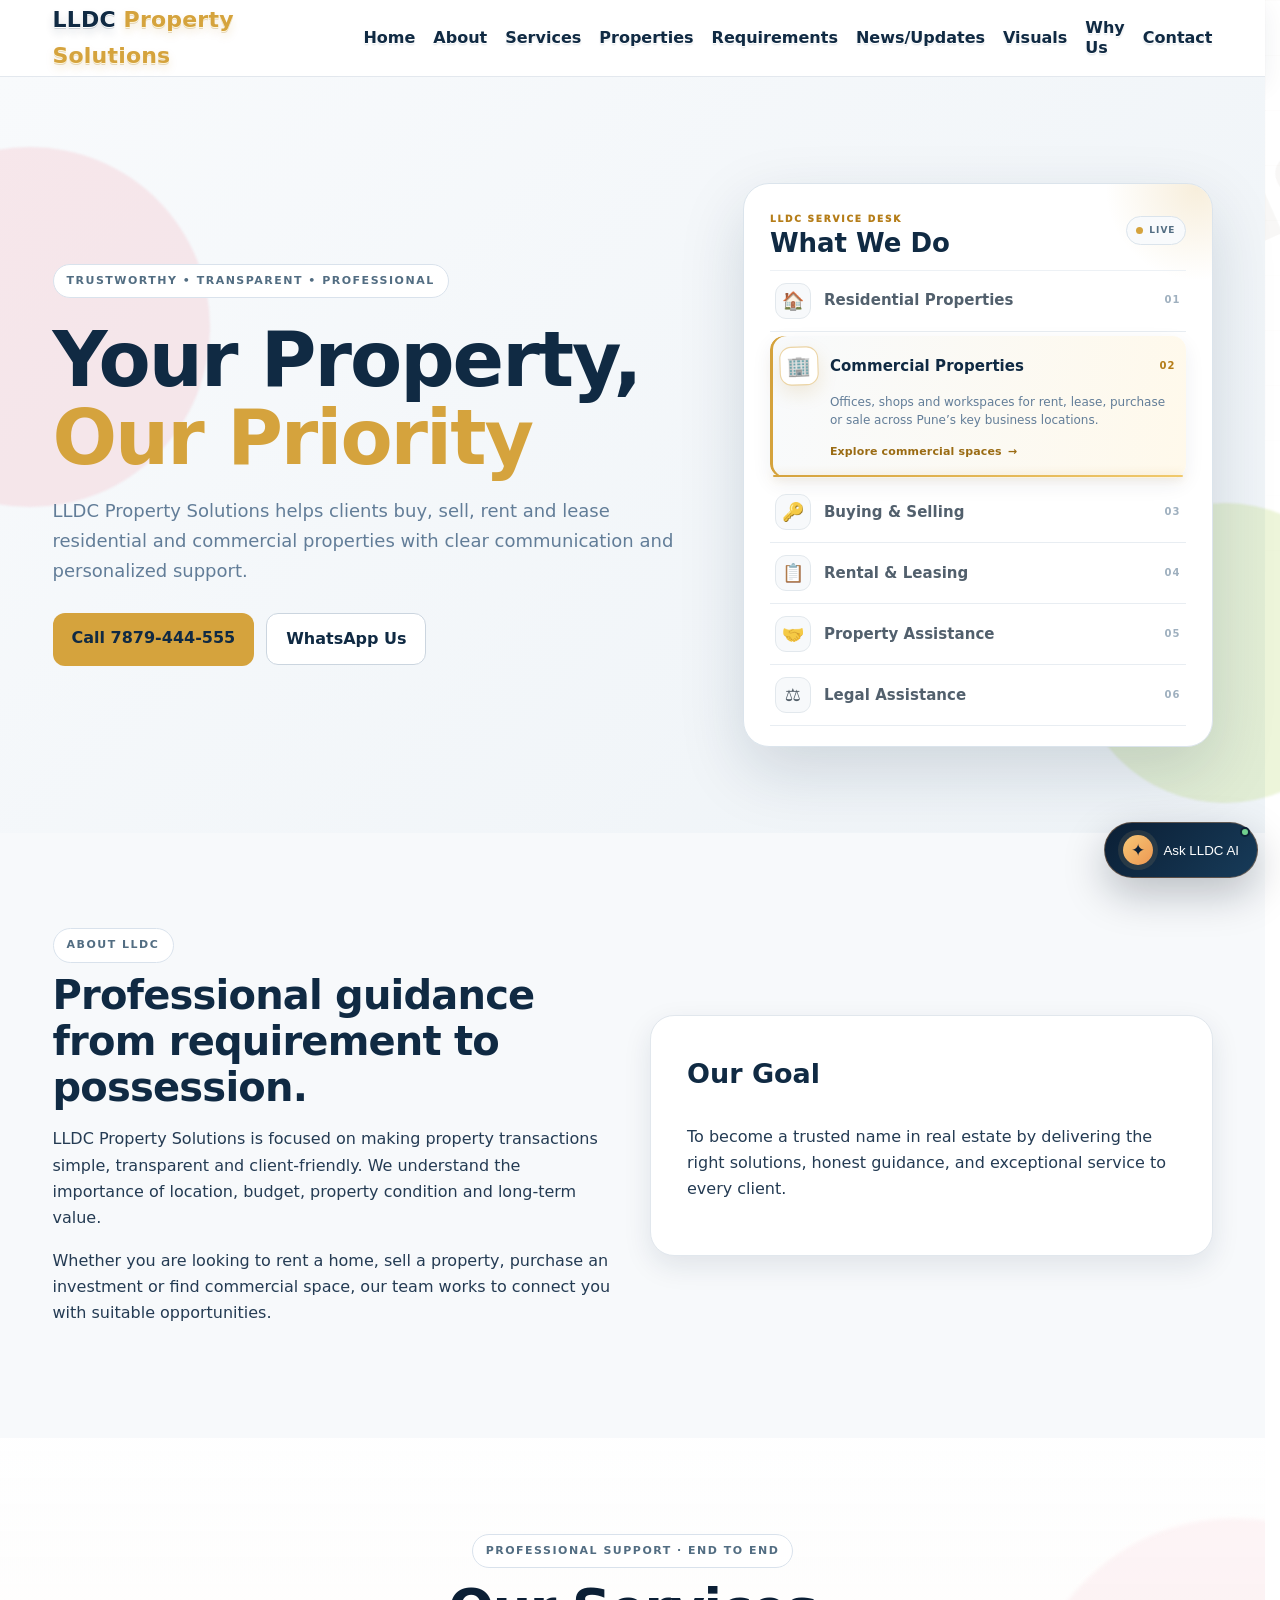
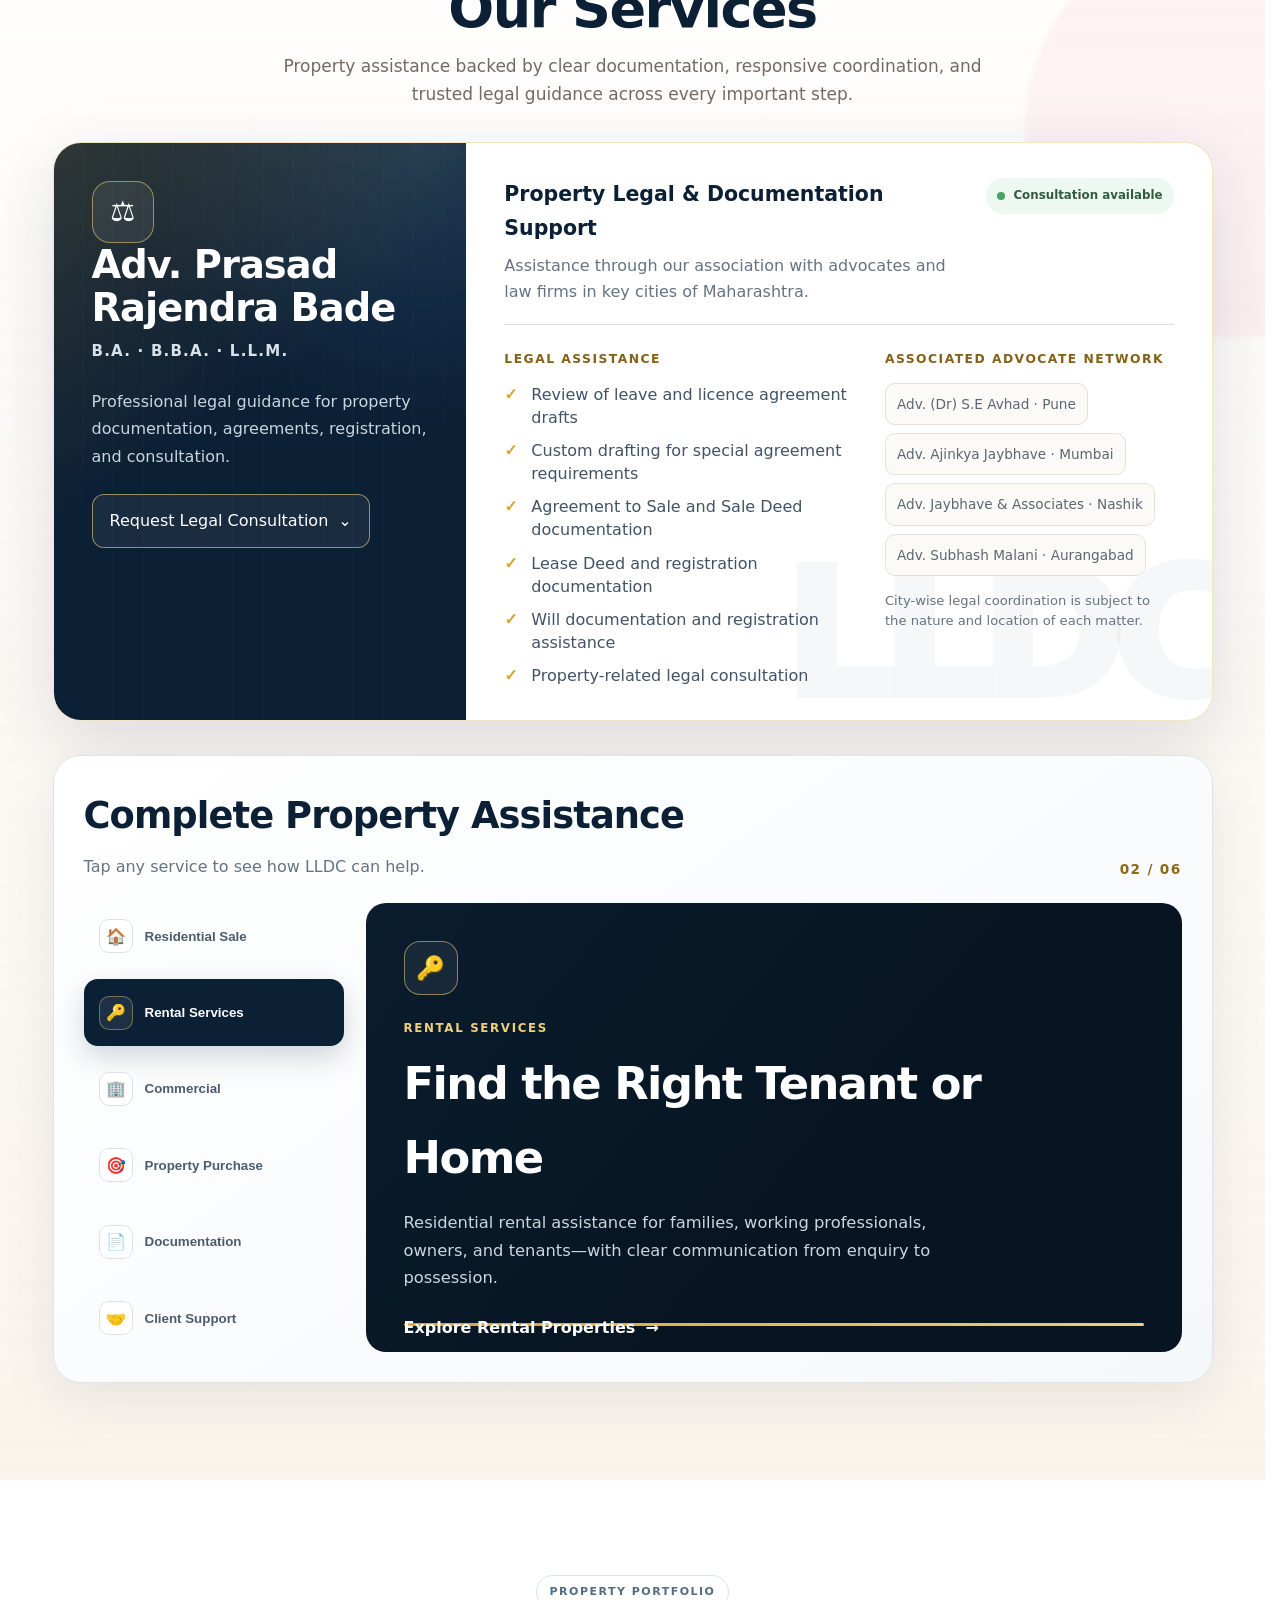
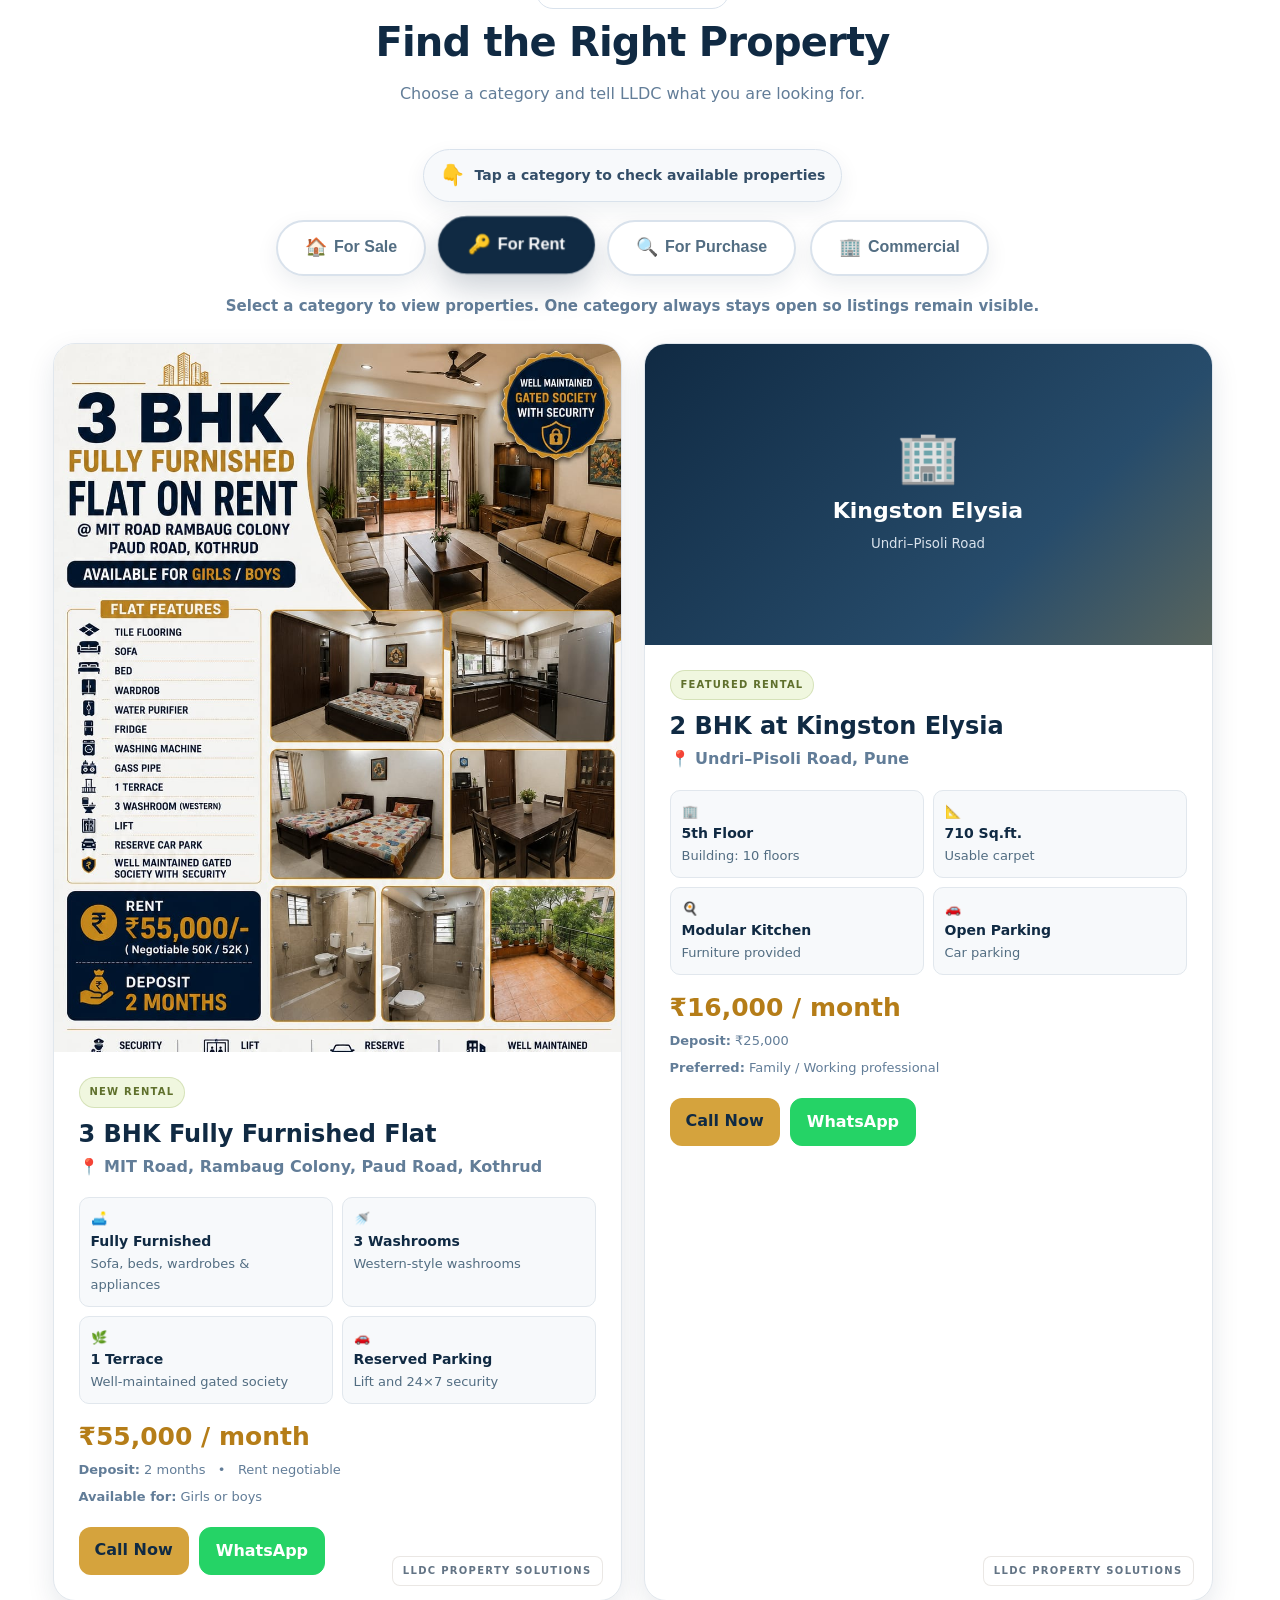
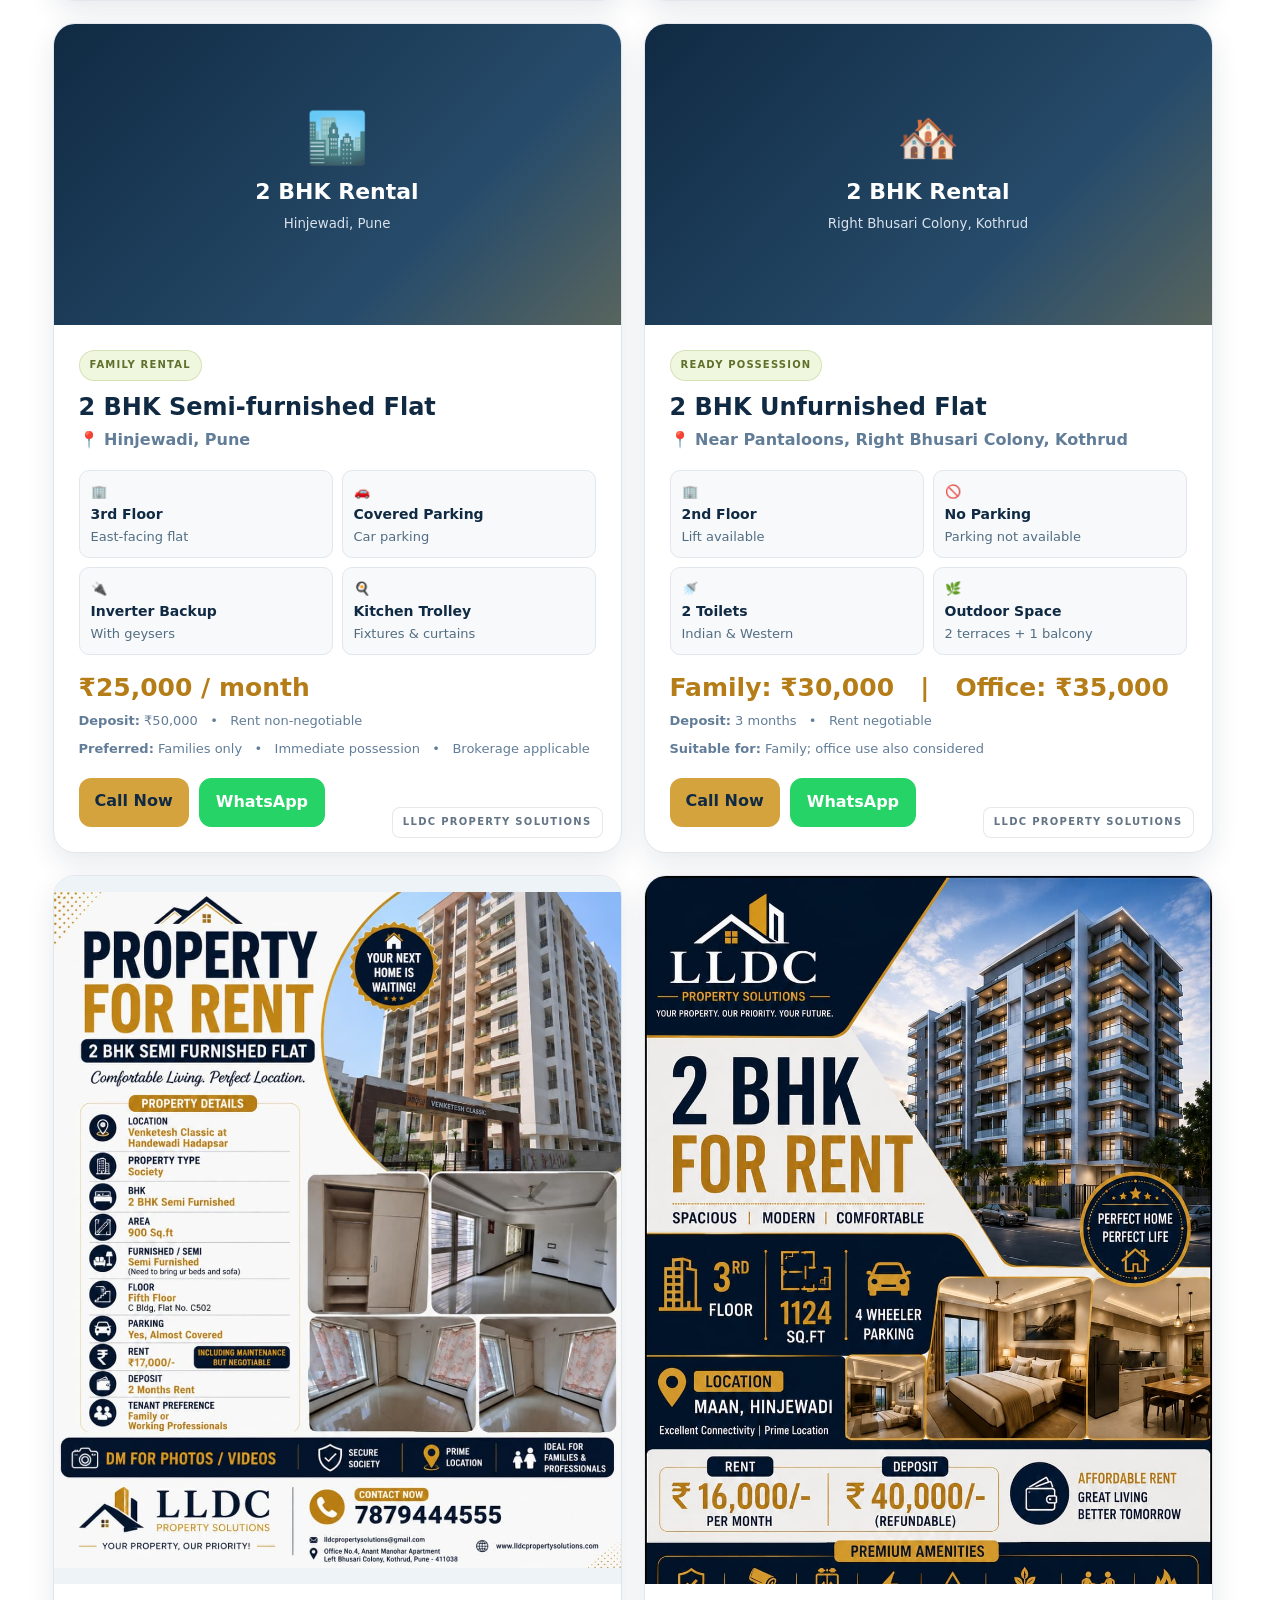
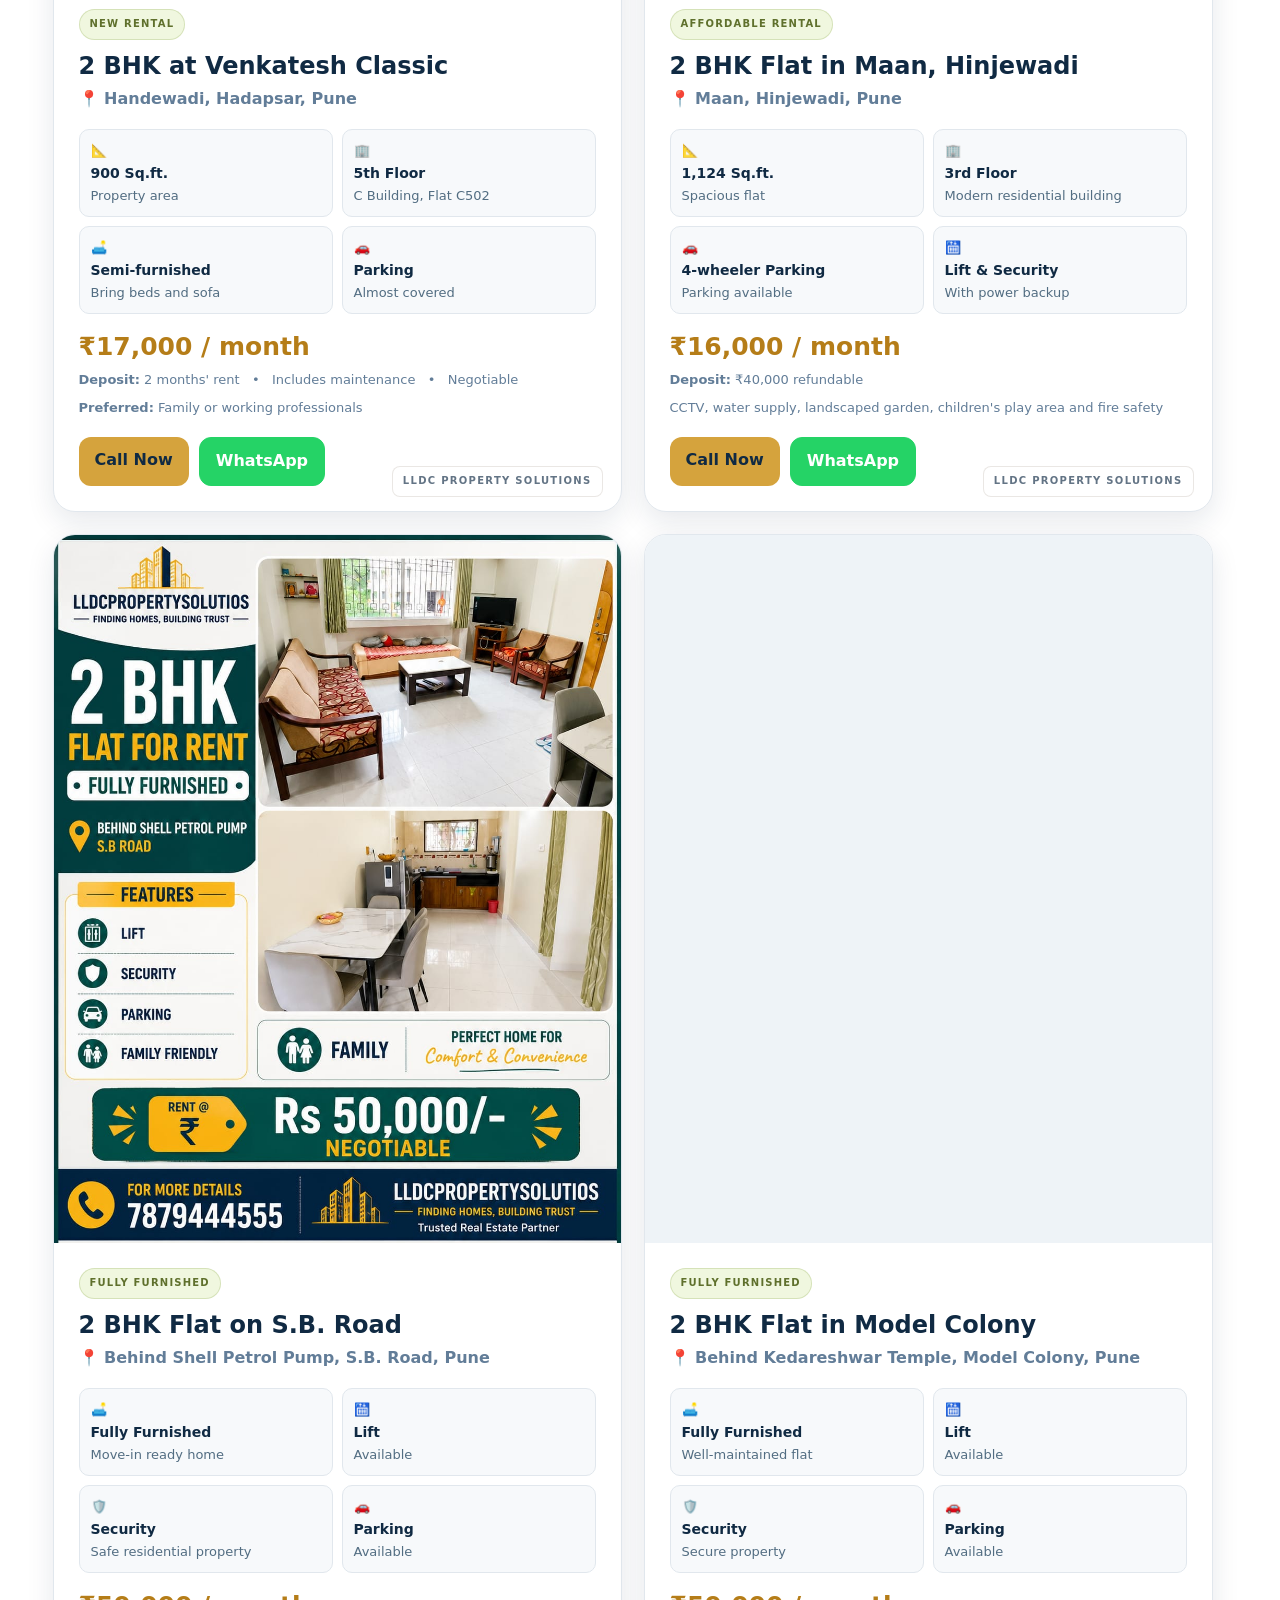
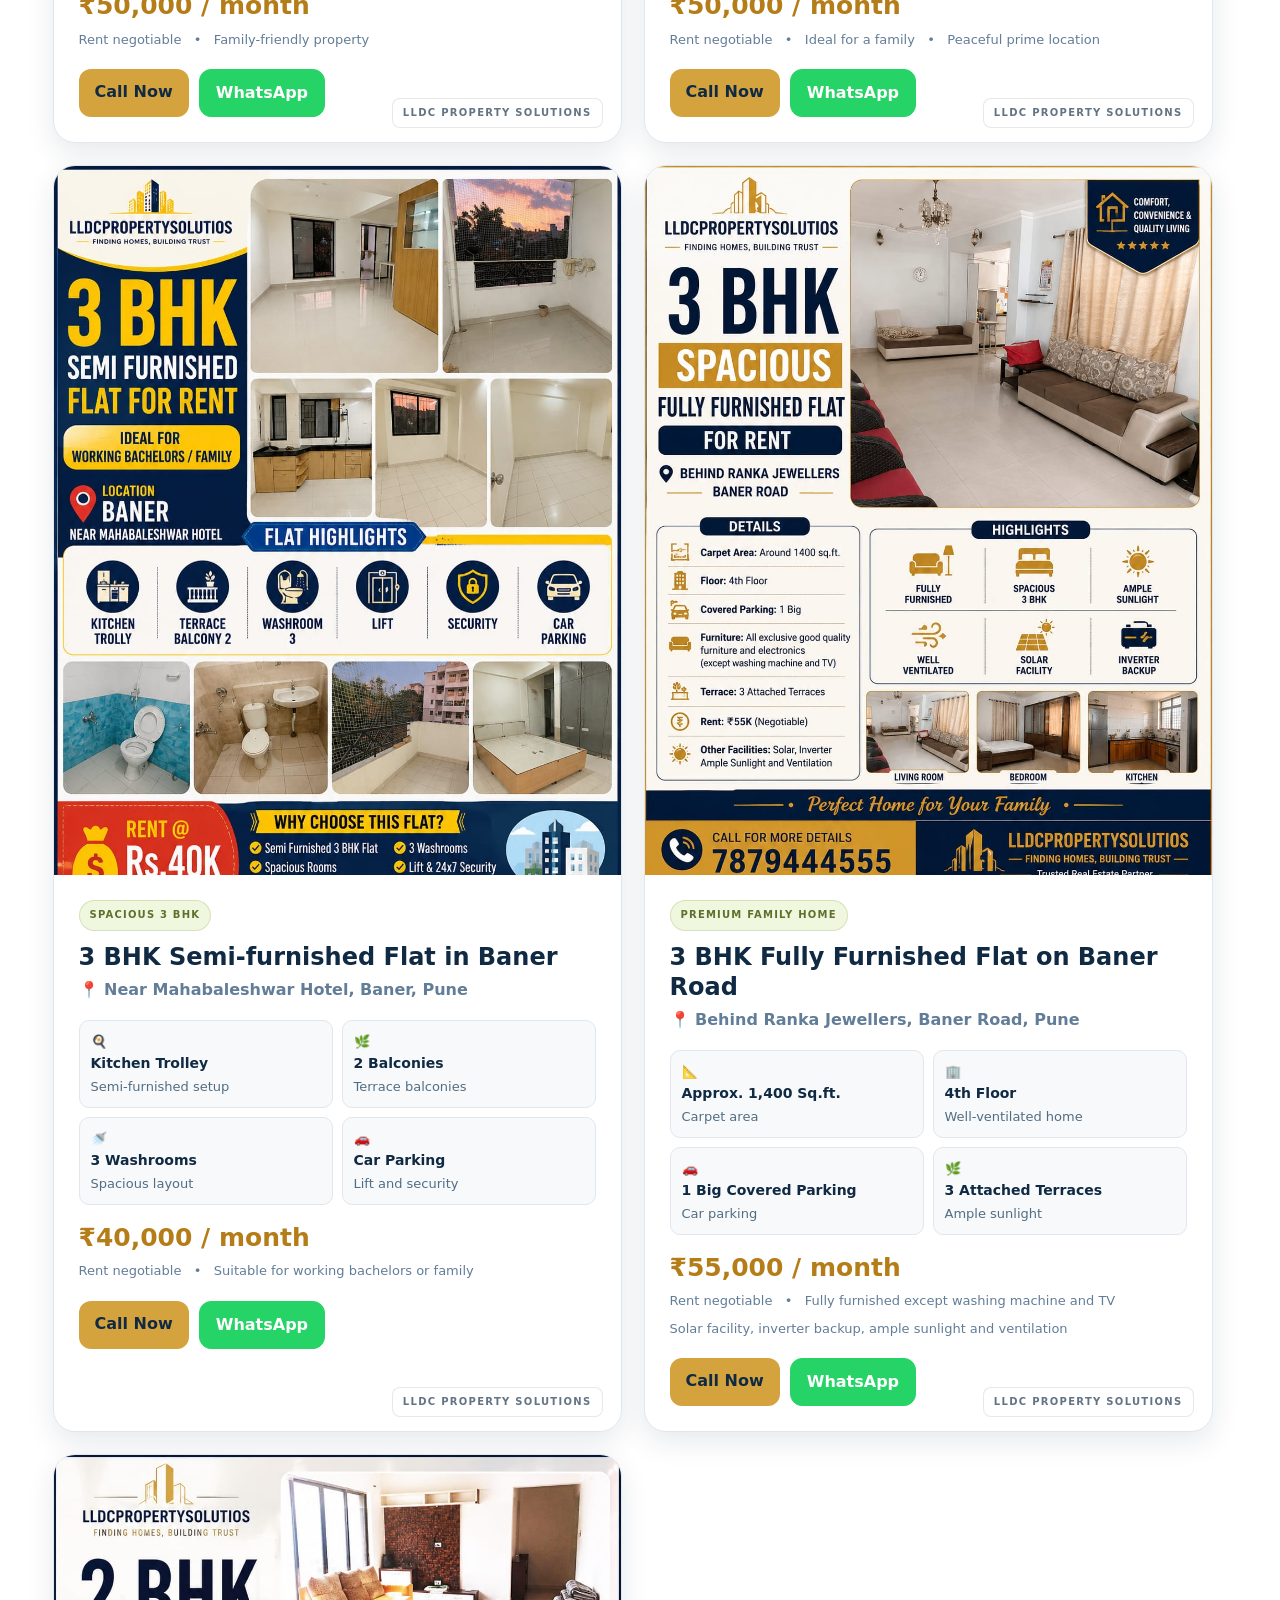
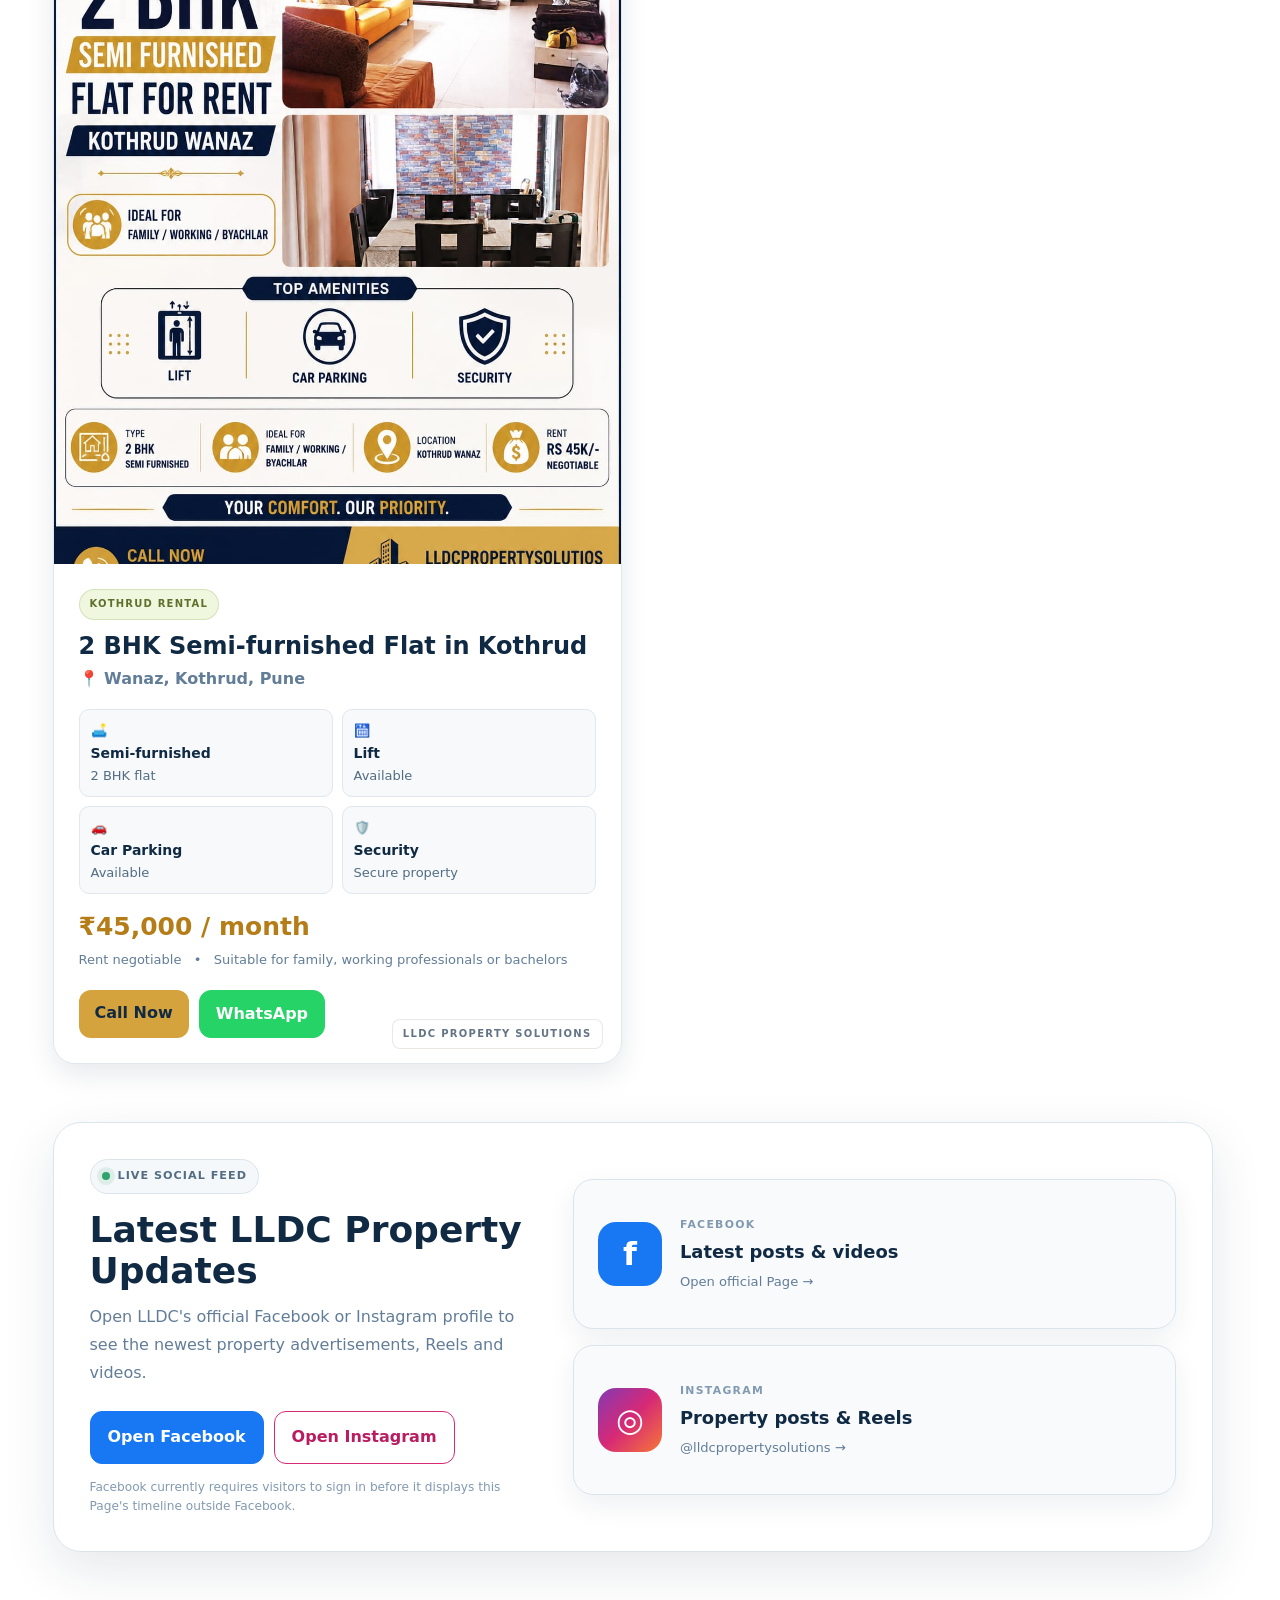
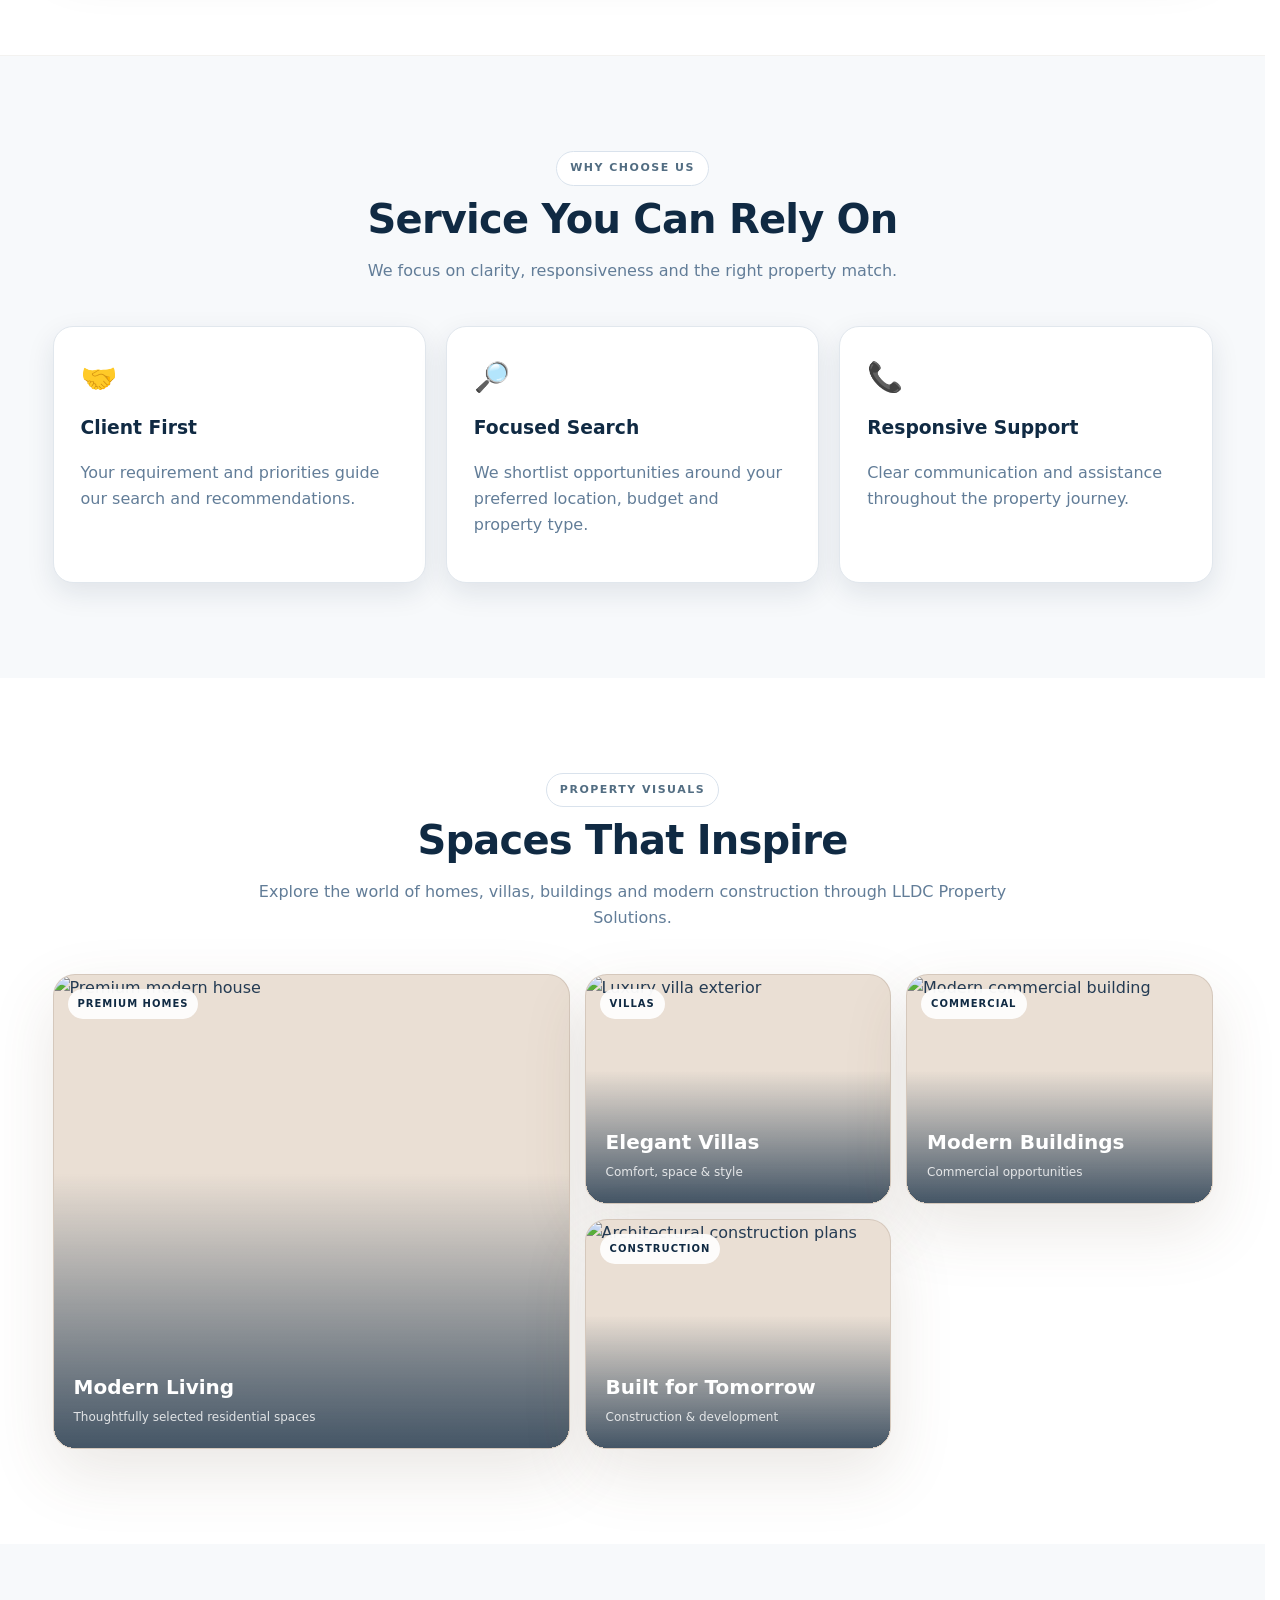
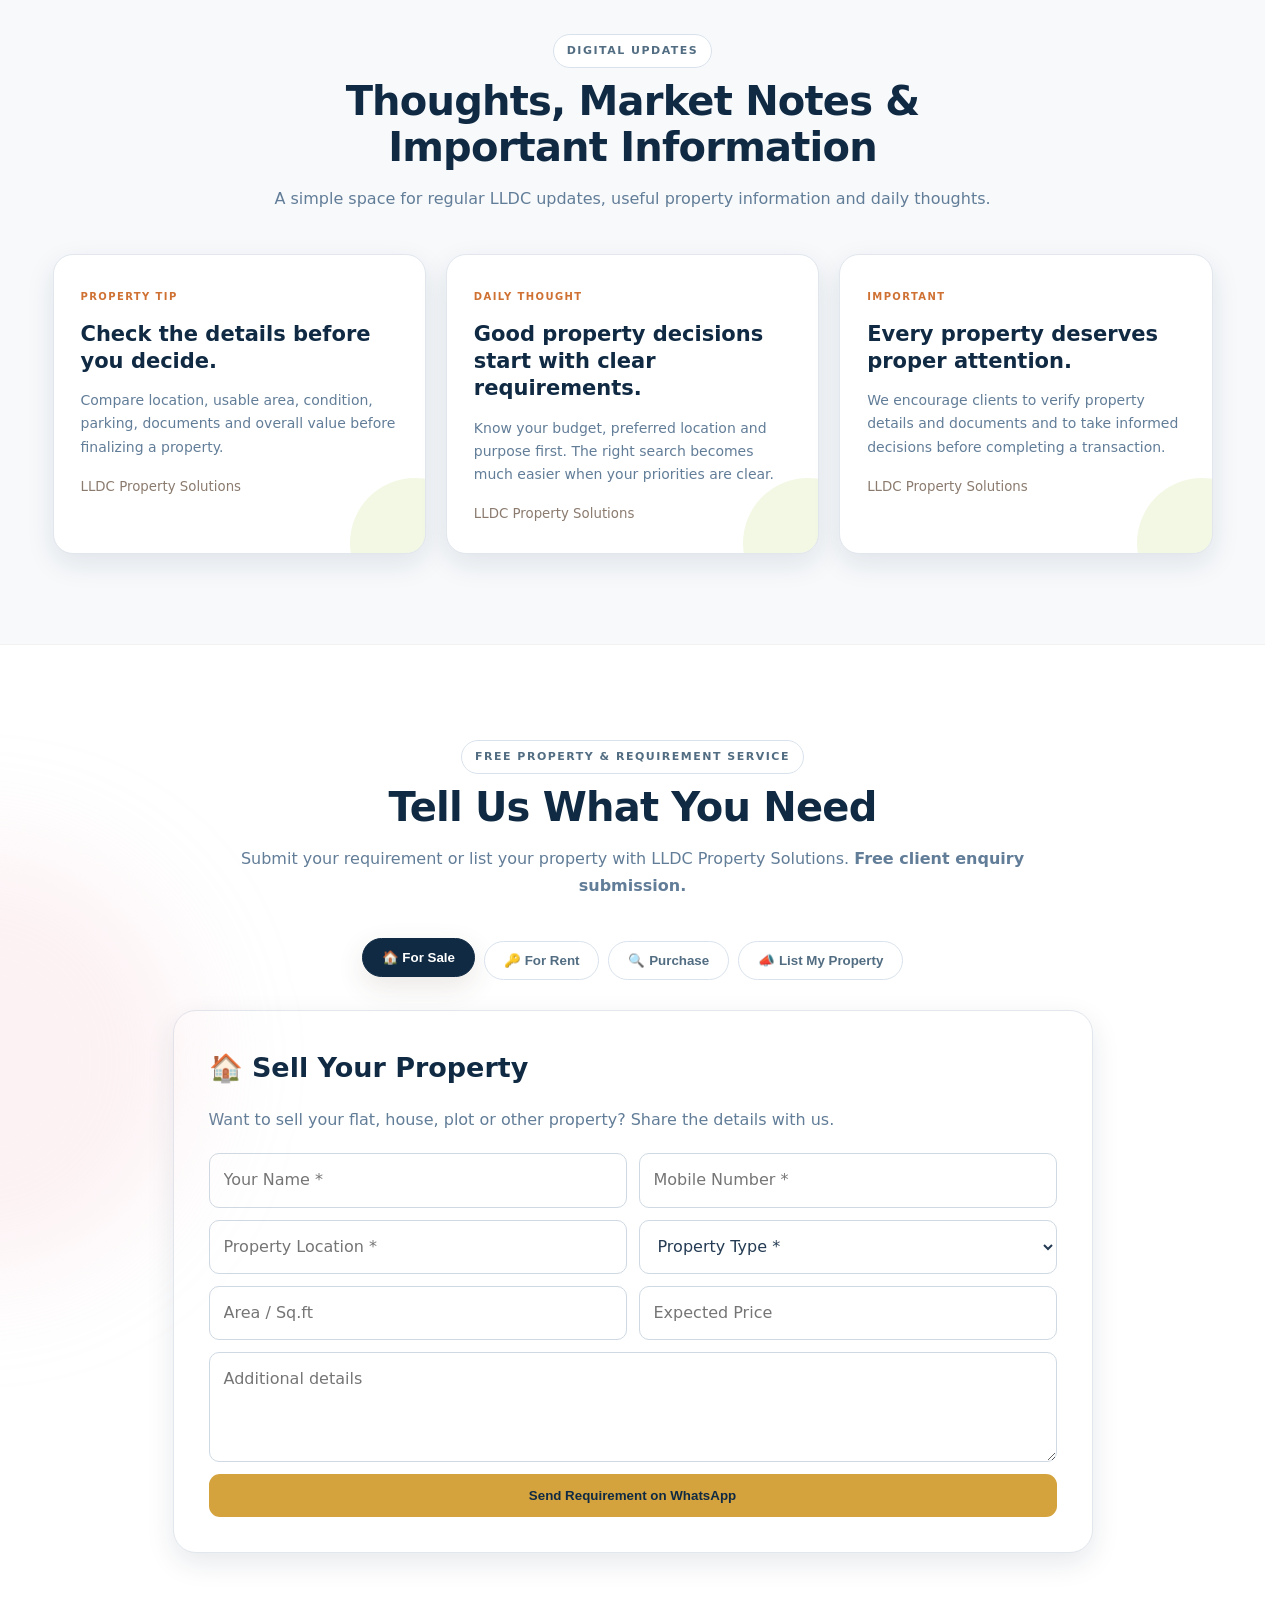
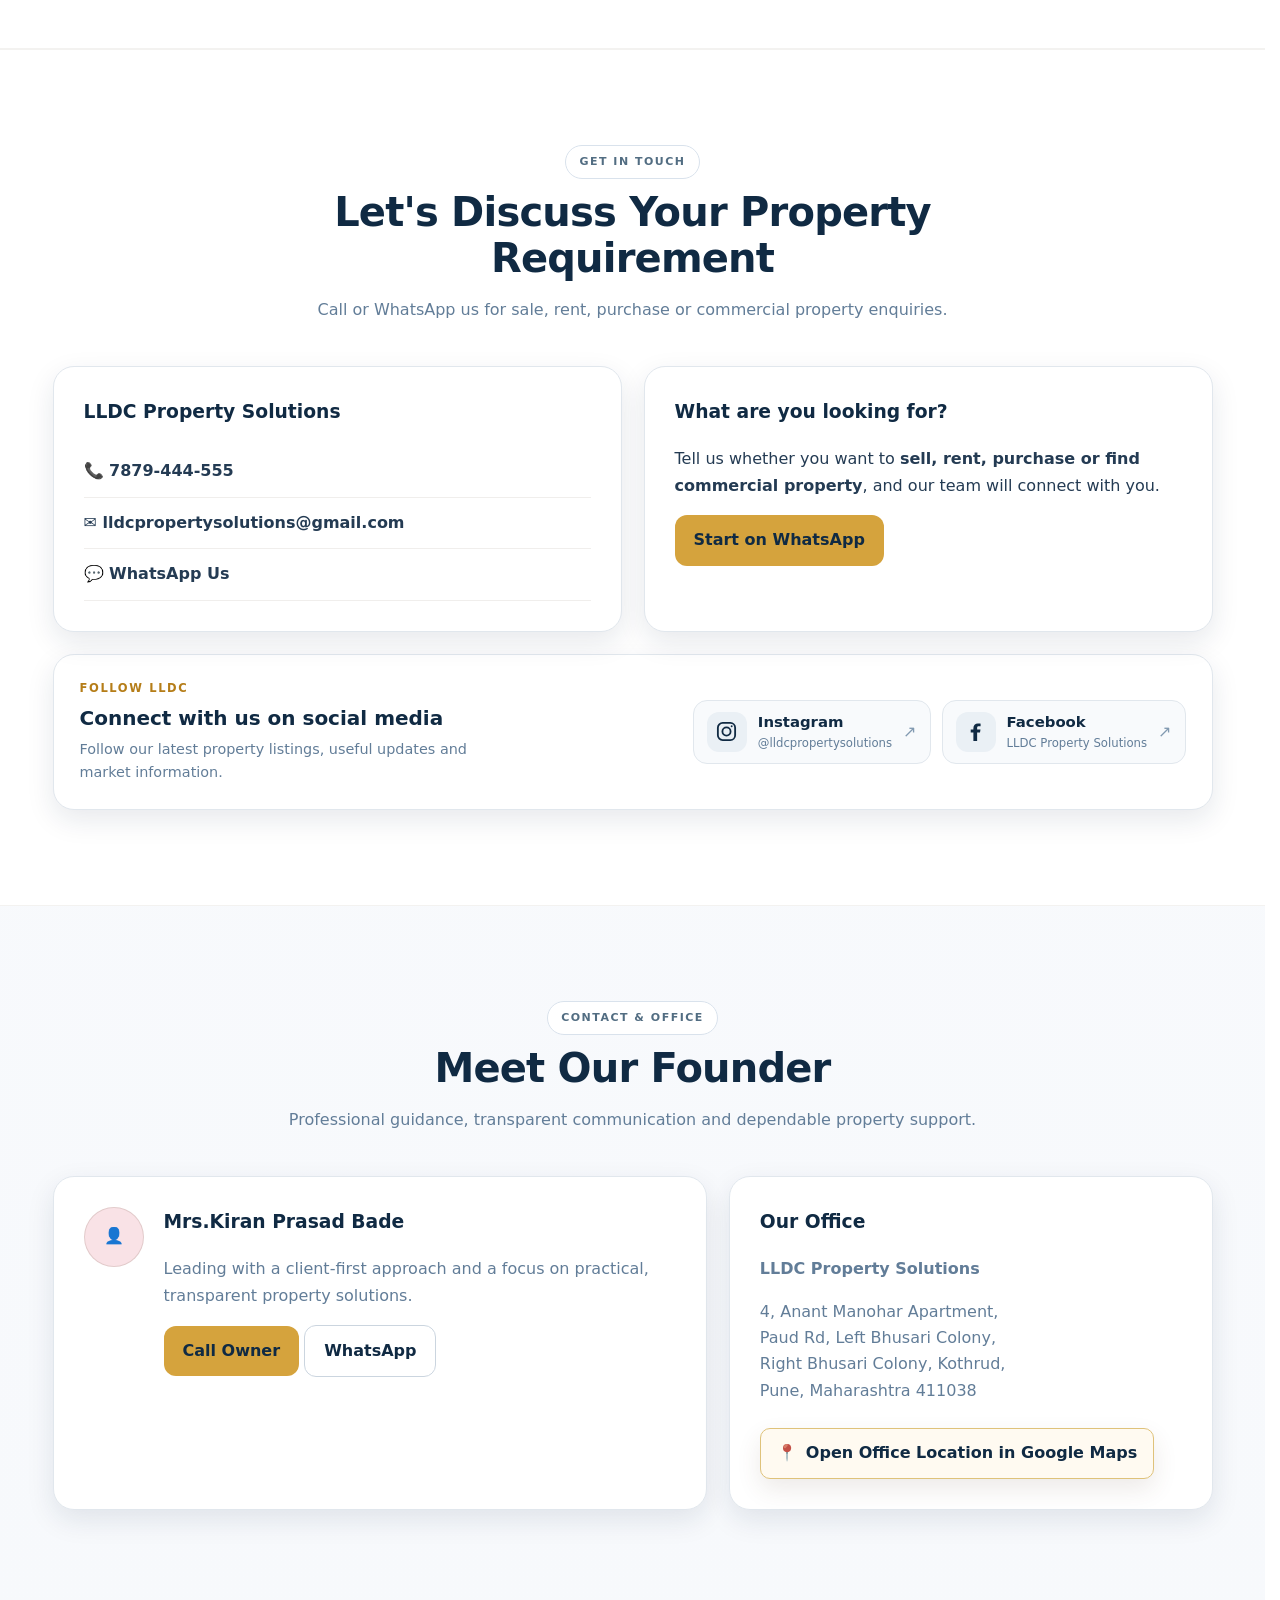
==== commit 7238be79: "Add sober 3D header styling" ====
--- a/index.html
+++ b/index.html
@@ -805,6 +805,47 @@
 @media(max-height:520px){.lldc-ai-panel{grid-template-rows:auto auto minmax(130px,1fr) auto auto auto}.lldc-ai-message.bot{min-height:88px}.lldc-ai-quick-wrap{padding-top:7px;padding-bottom:5px}}
 @media(prefers-reduced-motion:reduce){.lldc-ai *{animation:none!important;transition:none!important}}
 </style>
+<style>
+/* Sober 3D header treatment: visual depth without layout movement. */
+header{
+  box-shadow:0 1px 0 rgba(255,255,255,.9),0 8px 24px rgba(16,42,67,.07)!important
+}
+.logo{
+  position:relative;display:inline-block;isolation:isolate;
+  text-shadow:0 1px 0 #fff,0 2px 0 rgba(16,42,67,.17),0 5px 10px rgba(16,42,67,.16);
+  transform:translateZ(0);transition:filter .25s ease!important
+}
+.logo span{
+  text-shadow:0 1px 0 #fff7dc,0 2px 0 rgba(160,108,8,.24),0 5px 10px rgba(181,125,24,.18)
+}
+.logo:after{
+  content:"";position:absolute;z-index:-1;left:1px;right:0;bottom:-7px;height:3px;border-radius:99px;
+  background:linear-gradient(90deg,#102a43 0 23%,#d5a33d 23% 100%);
+  box-shadow:0 2px 4px rgba(16,42,67,.18);opacity:.78
+}
+.logo:hover,.logo:focus-visible{filter:brightness(1.07);outline:none}
+nav{perspective:700px}
+nav a{
+  position:relative;text-shadow:0 1px 0 #fff,0 2px 2px rgba(16,42,67,.14);
+  transform:translateZ(0);transition:color .25s ease,transform .25s ease,text-shadow .25s ease!important
+}
+nav a:after{
+  content:"";position:absolute;left:8%;right:8%;bottom:-7px;height:2px;border-radius:3px;
+  background:linear-gradient(90deg,#d5a33d,#f0cf79);box-shadow:0 2px 4px rgba(181,125,24,.2);
+  opacity:0;transform:scaleX(.35);transition:opacity .25s ease,transform .25s ease
+}
+nav a:hover,nav a:focus-visible{
+  color:#b57d18!important;transform:translateY(-2px) rotateX(5deg);
+  text-shadow:0 1px 0 #fff,0 3px 3px rgba(16,42,67,.18);outline:none
+}
+nav a:hover:after,nav a:focus-visible:after{opacity:1;transform:scaleX(1)}
+@media(max-width:850px){
+  .logo{font-size:20px;text-shadow:0 1px 0 #fff,0 2px 0 rgba(16,42,67,.14),0 4px 8px rgba(16,42,67,.12)}
+  .logo:after{bottom:-5px;height:2px}
+  nav a:hover,nav a:focus-visible{transform:none}
+}
+@media(prefers-reduced-motion:reduce){.logo,nav a,nav a:after{transition:none!important}}
+</style>
 </head>
 <body>
 
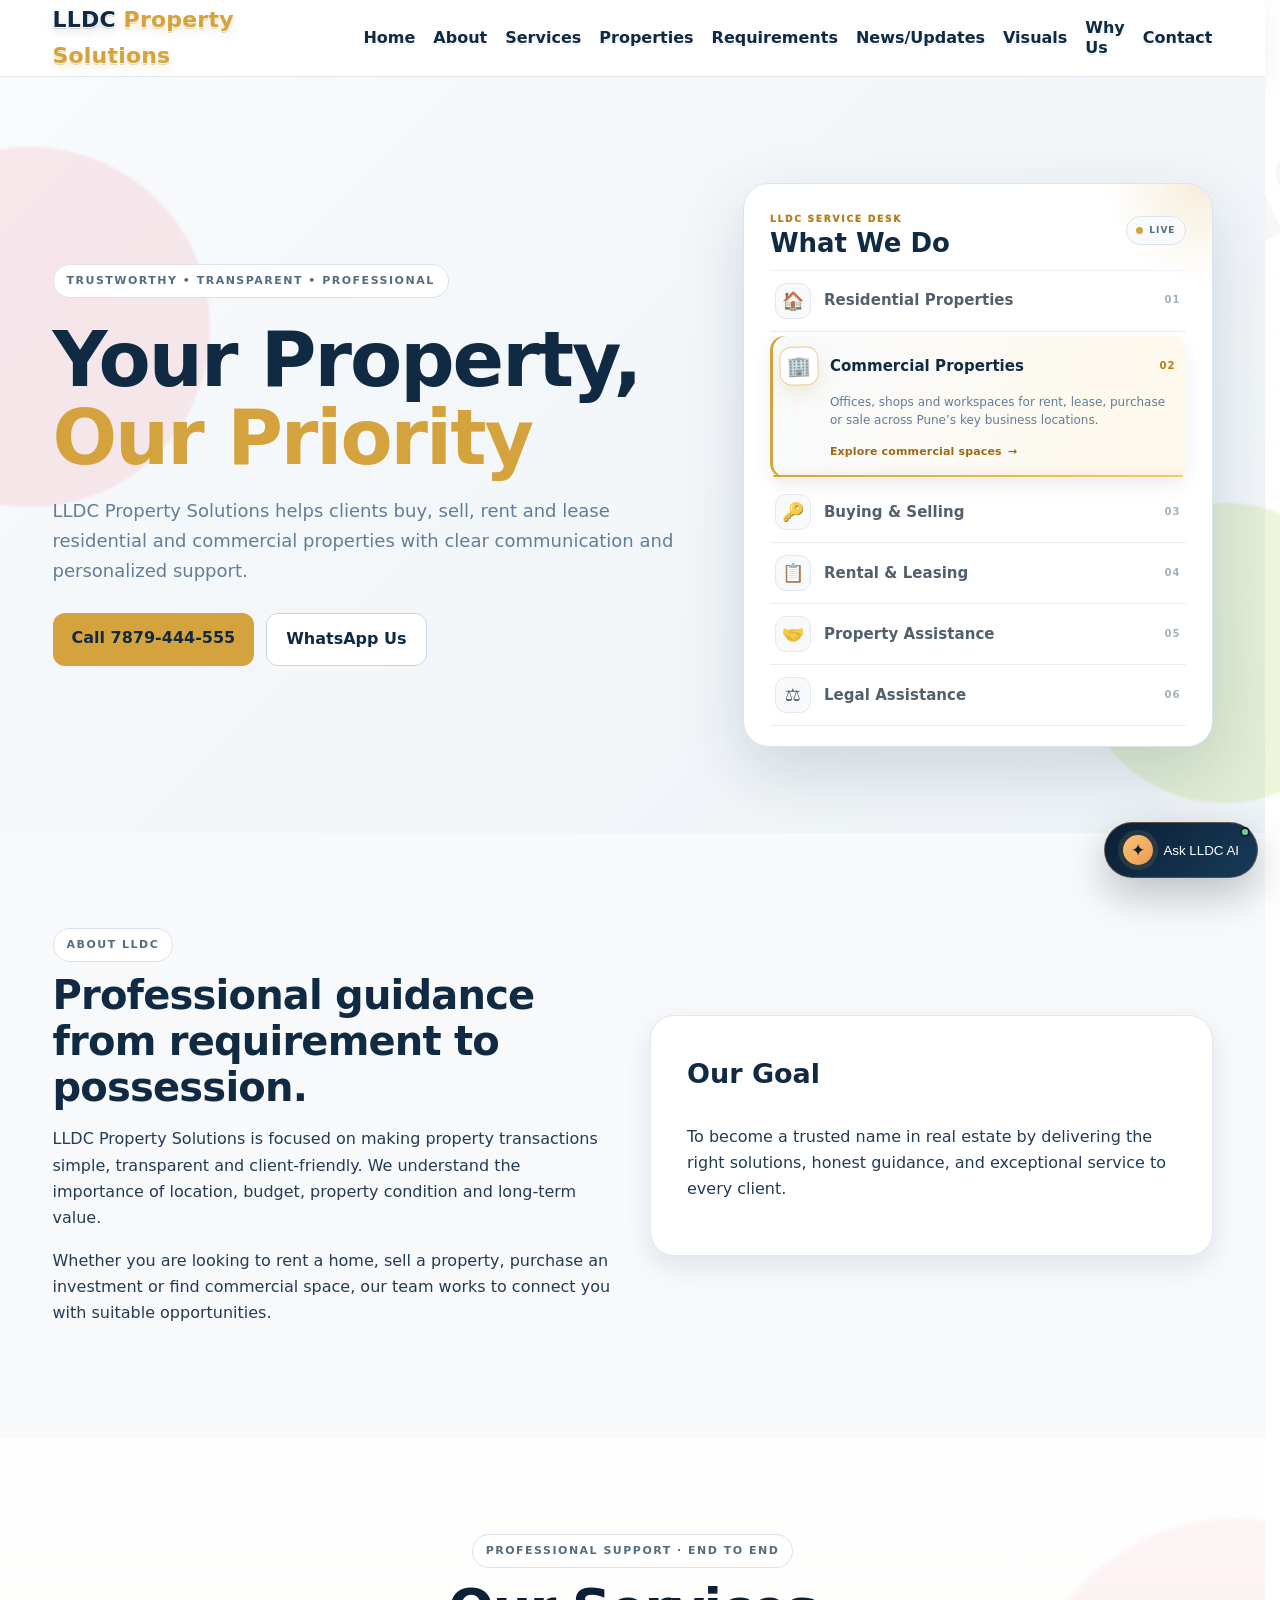
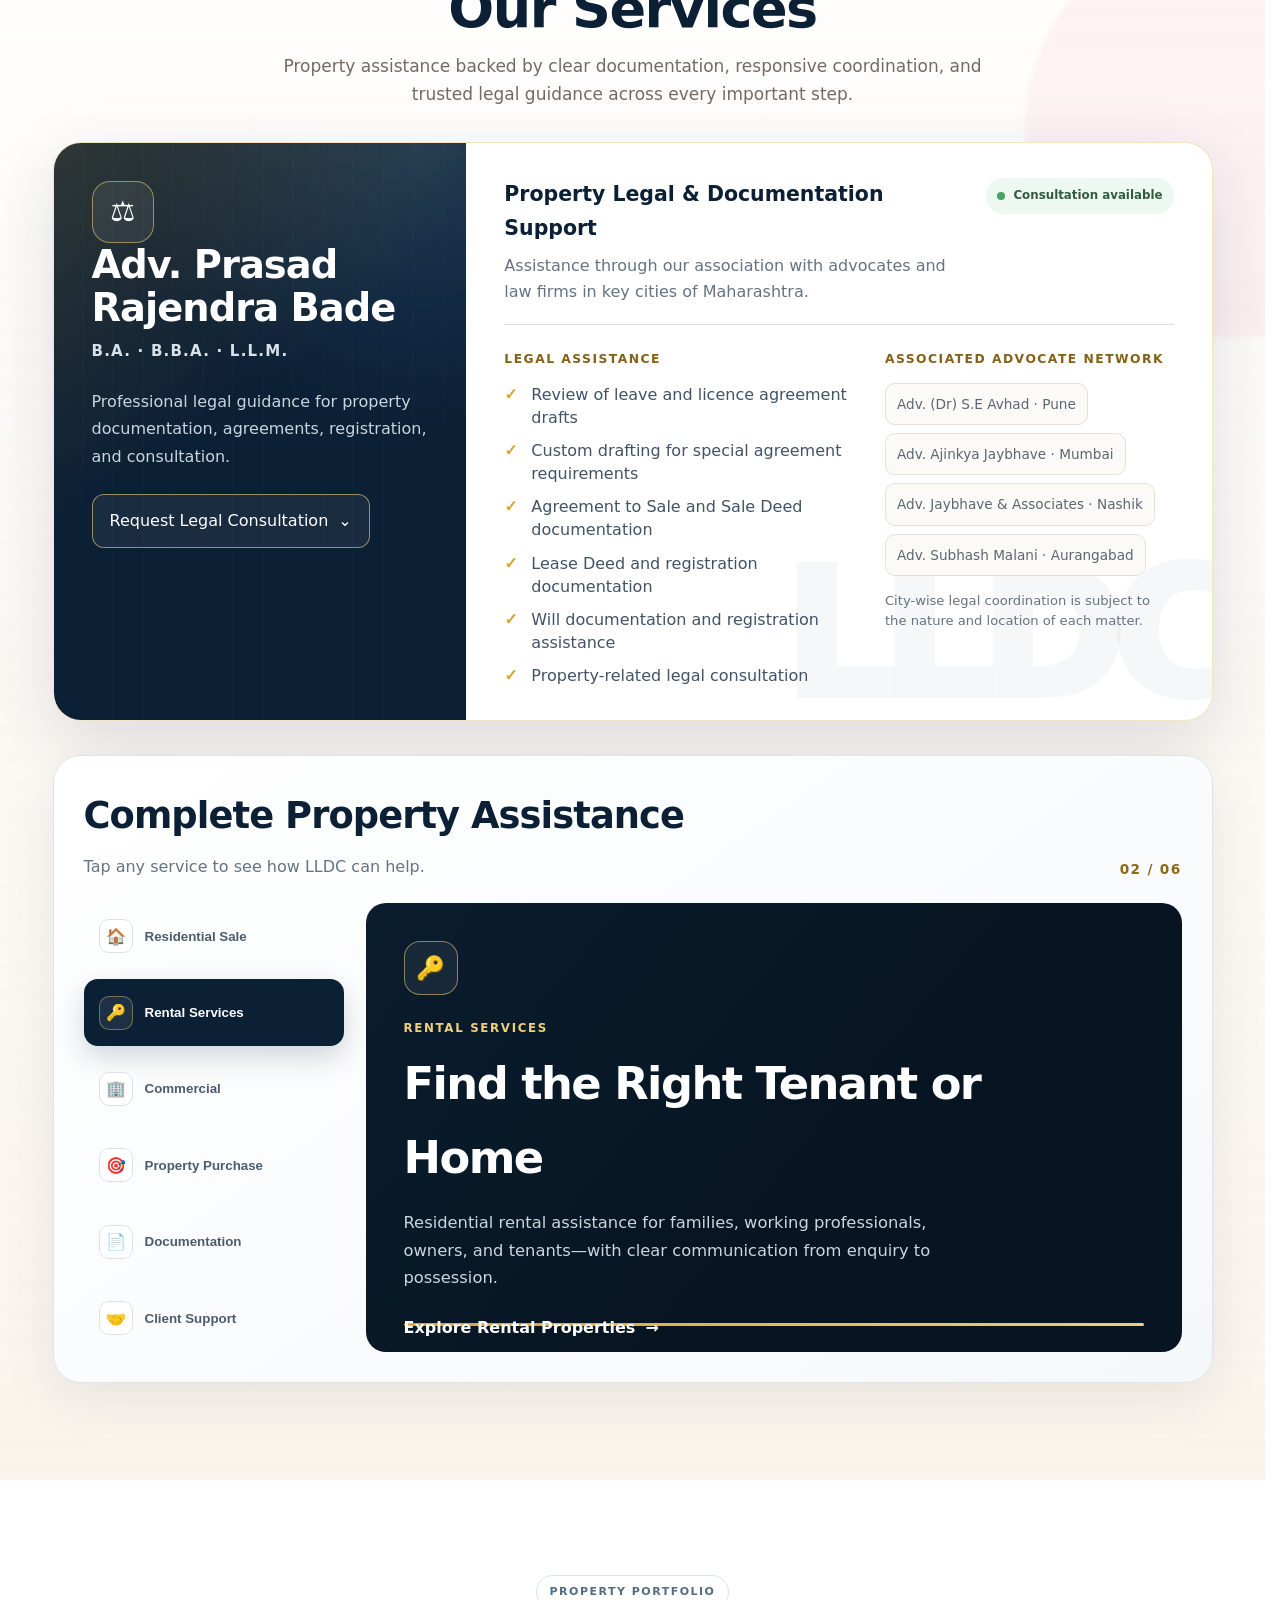
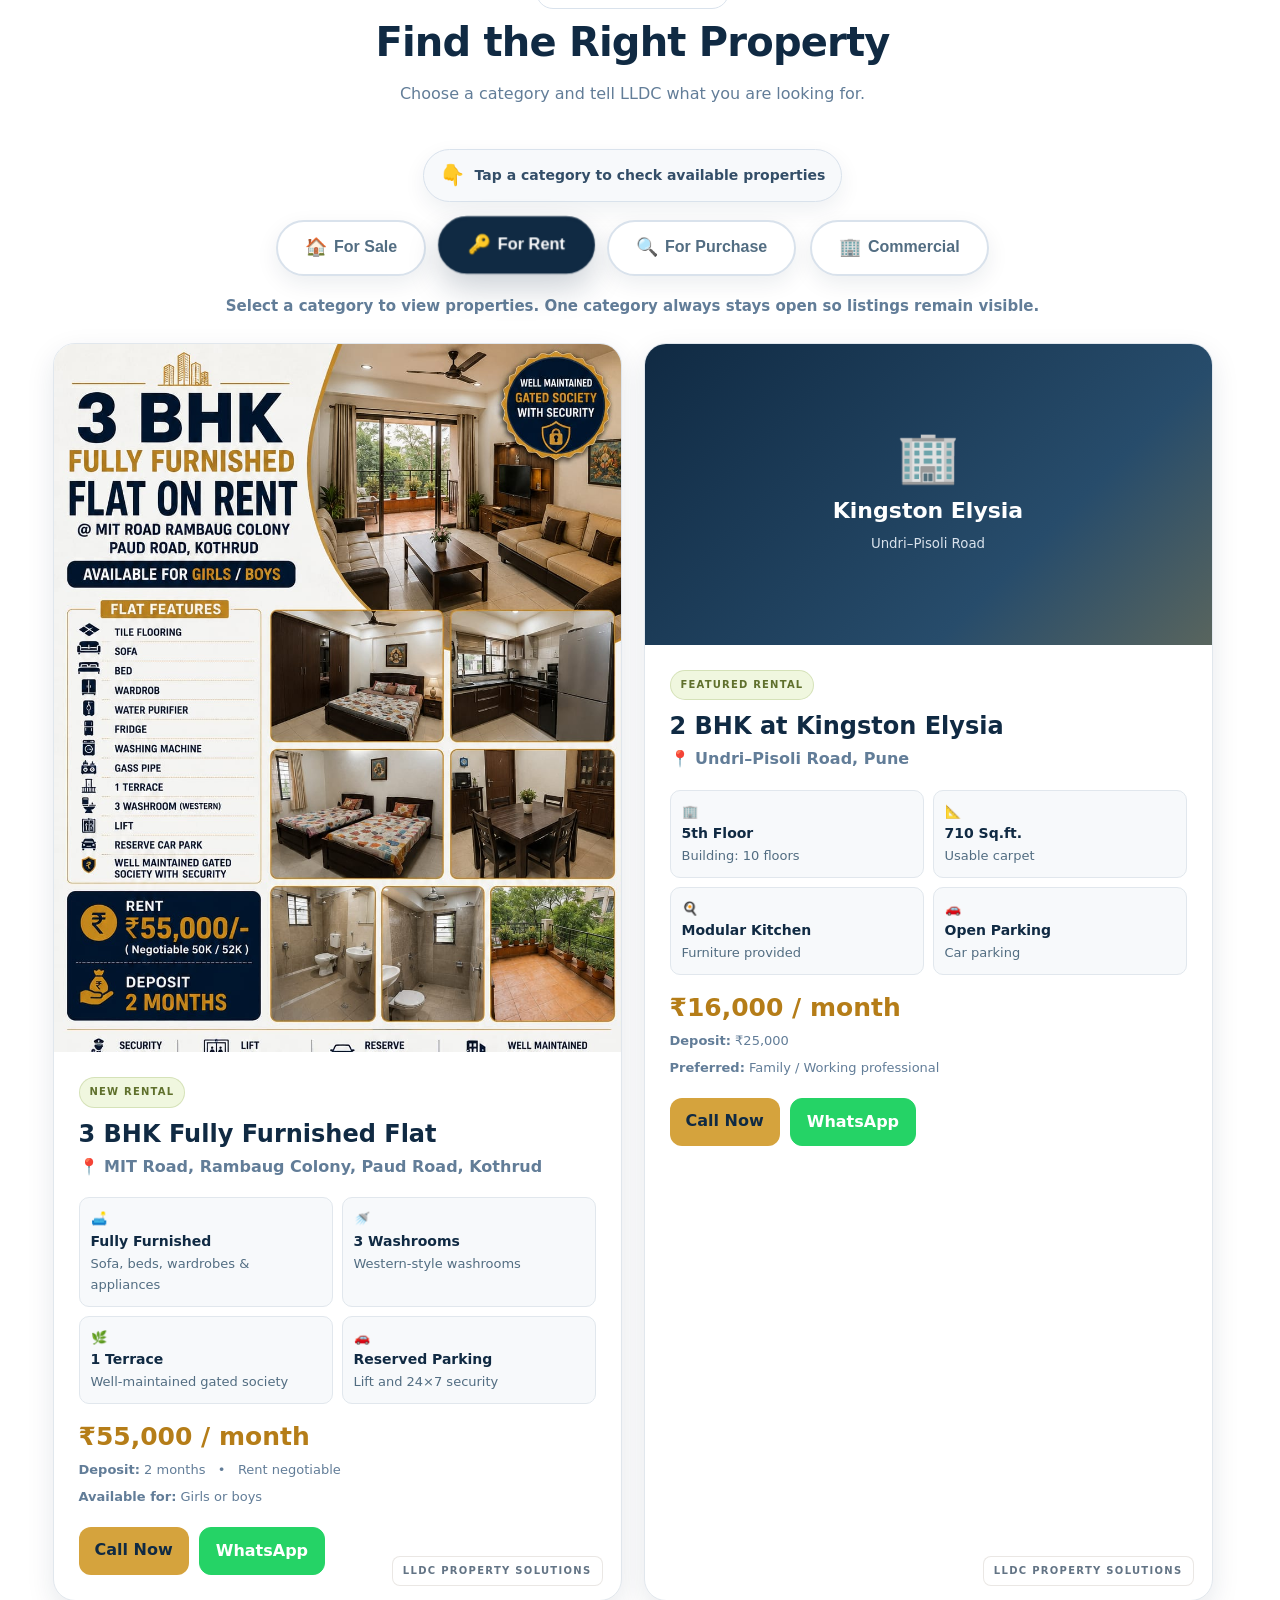
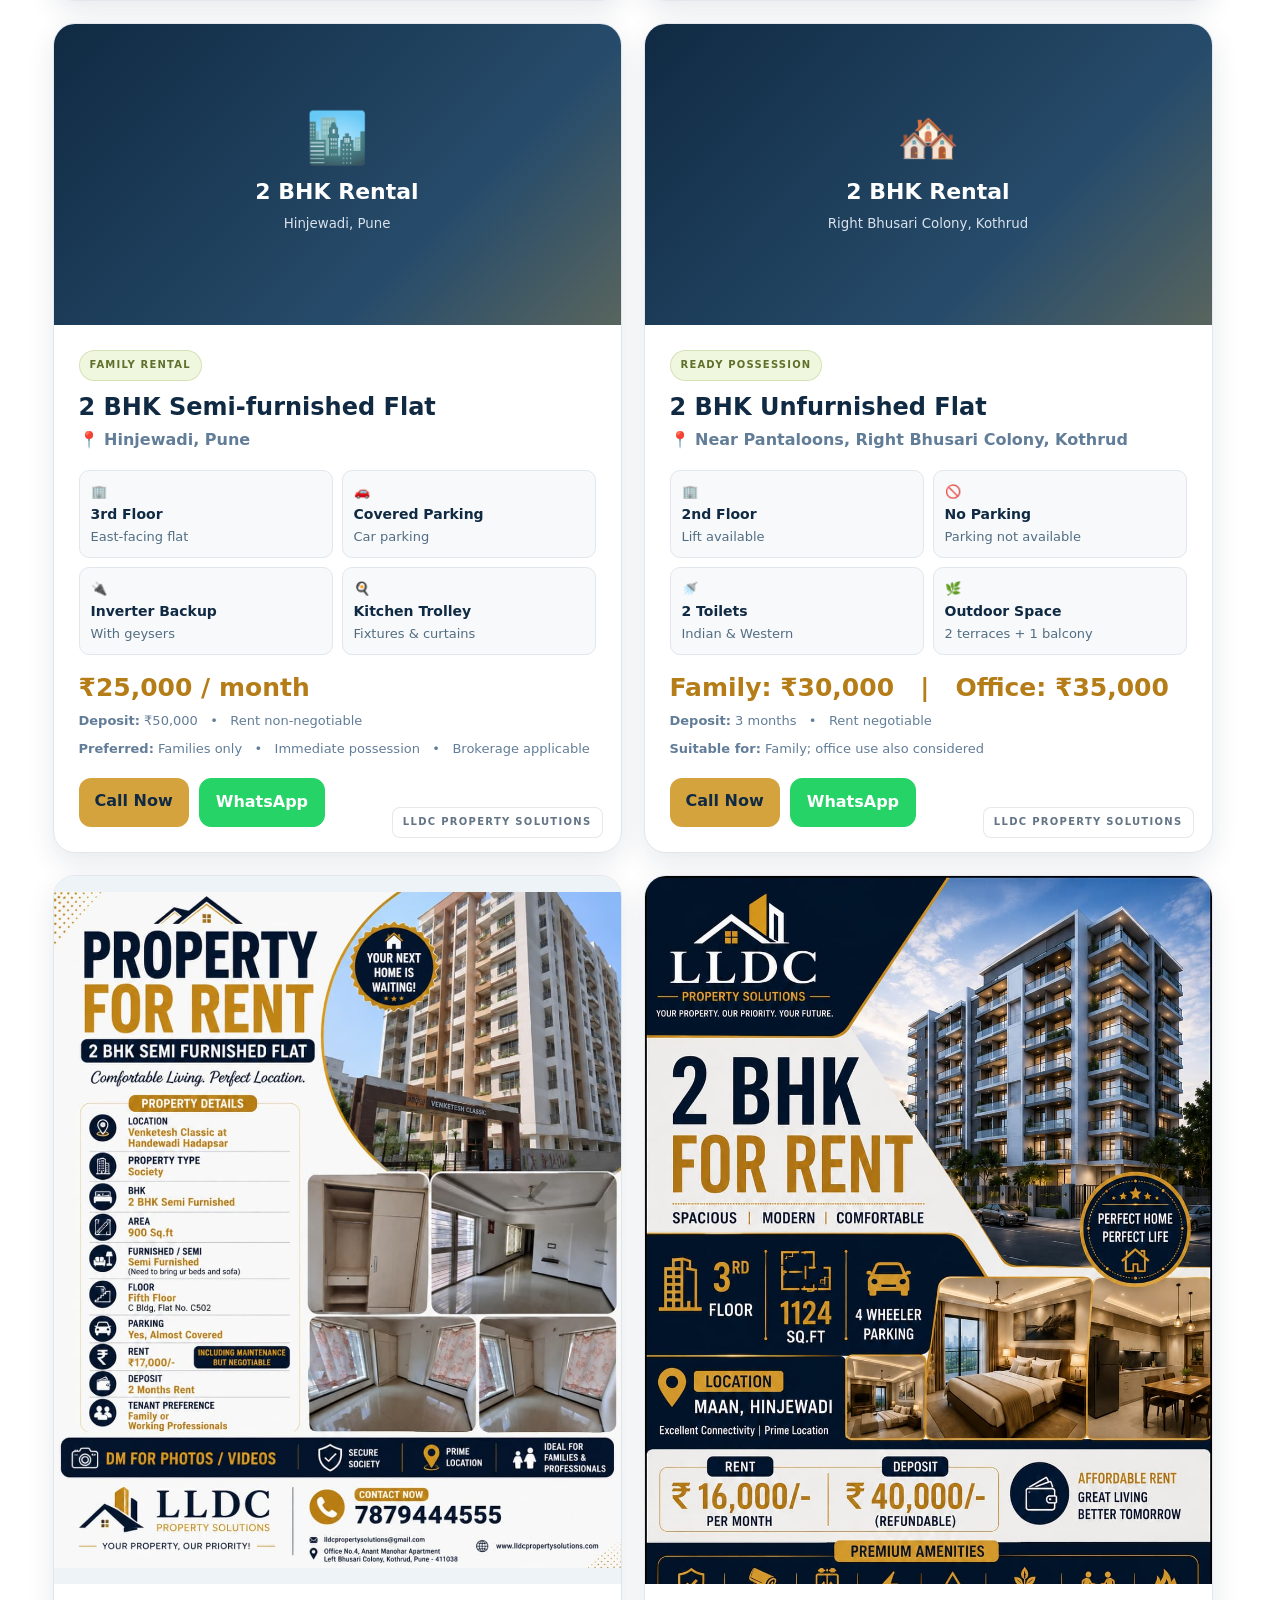
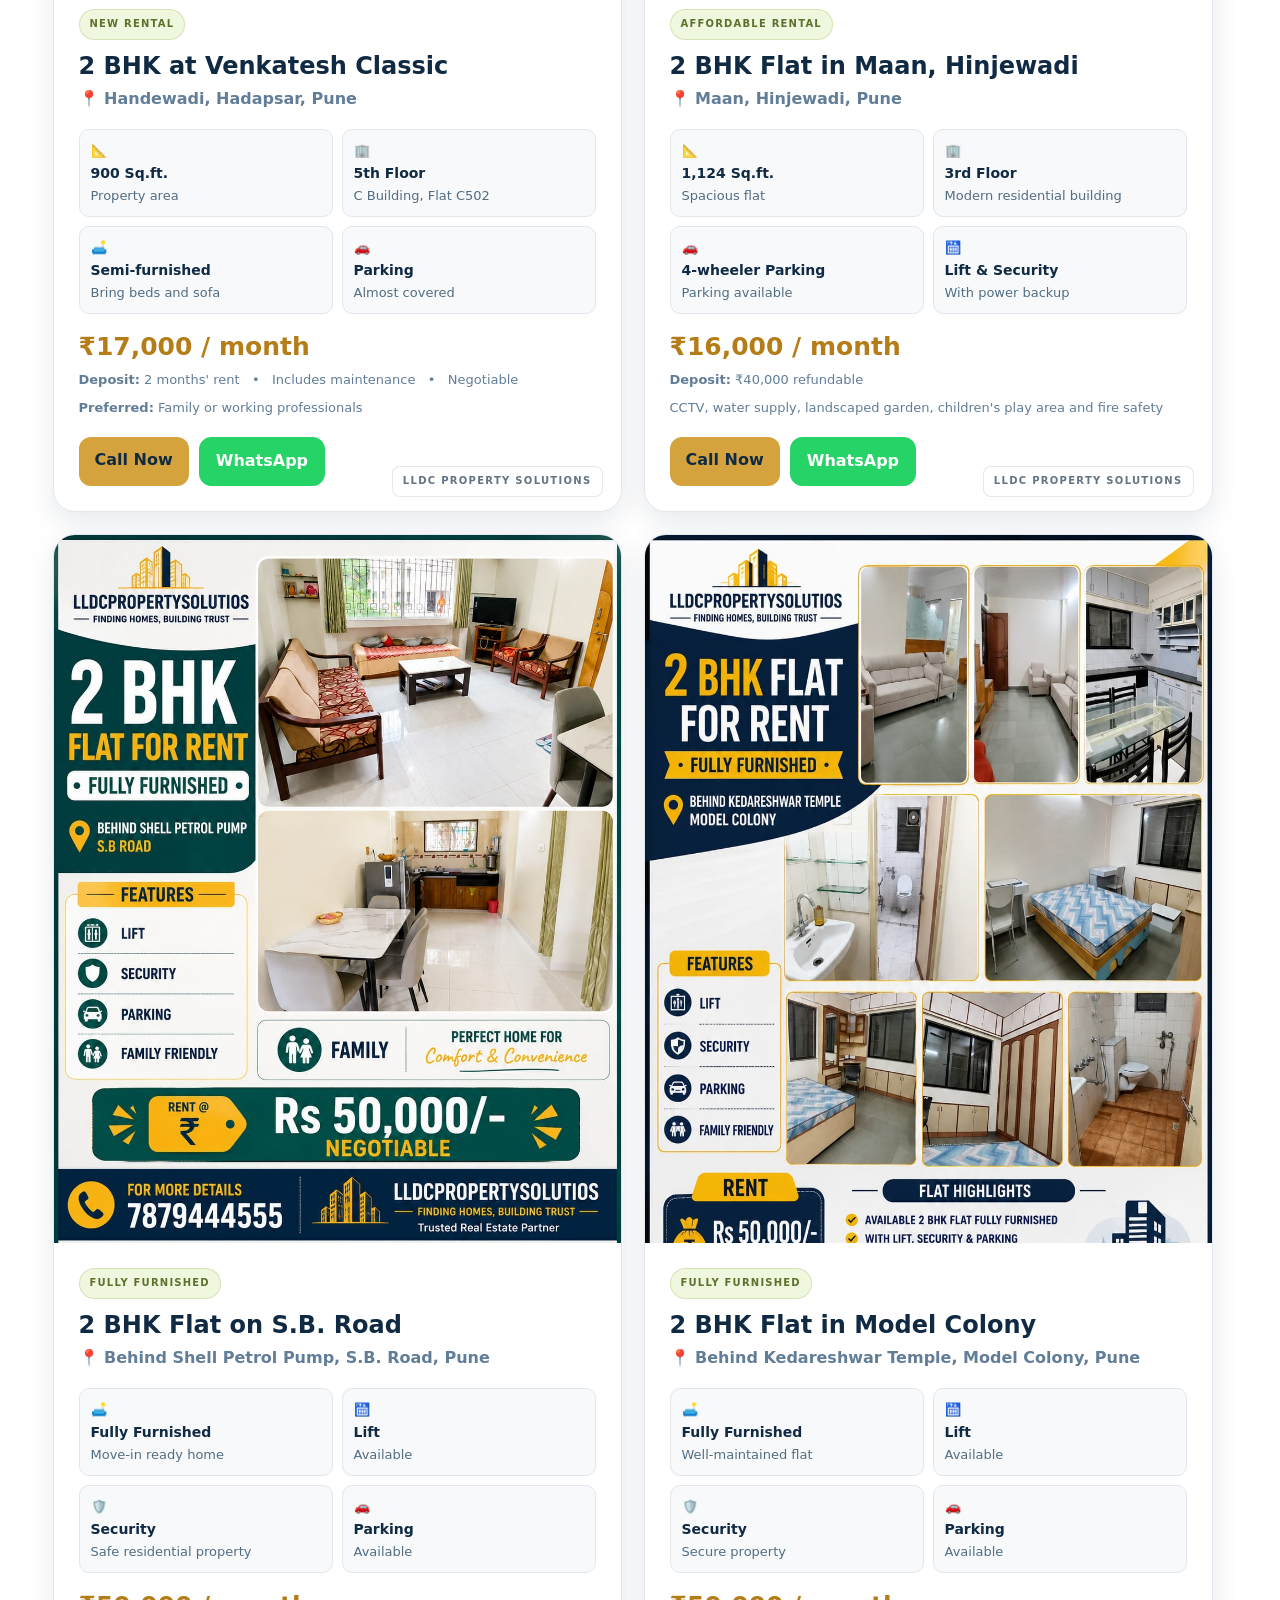
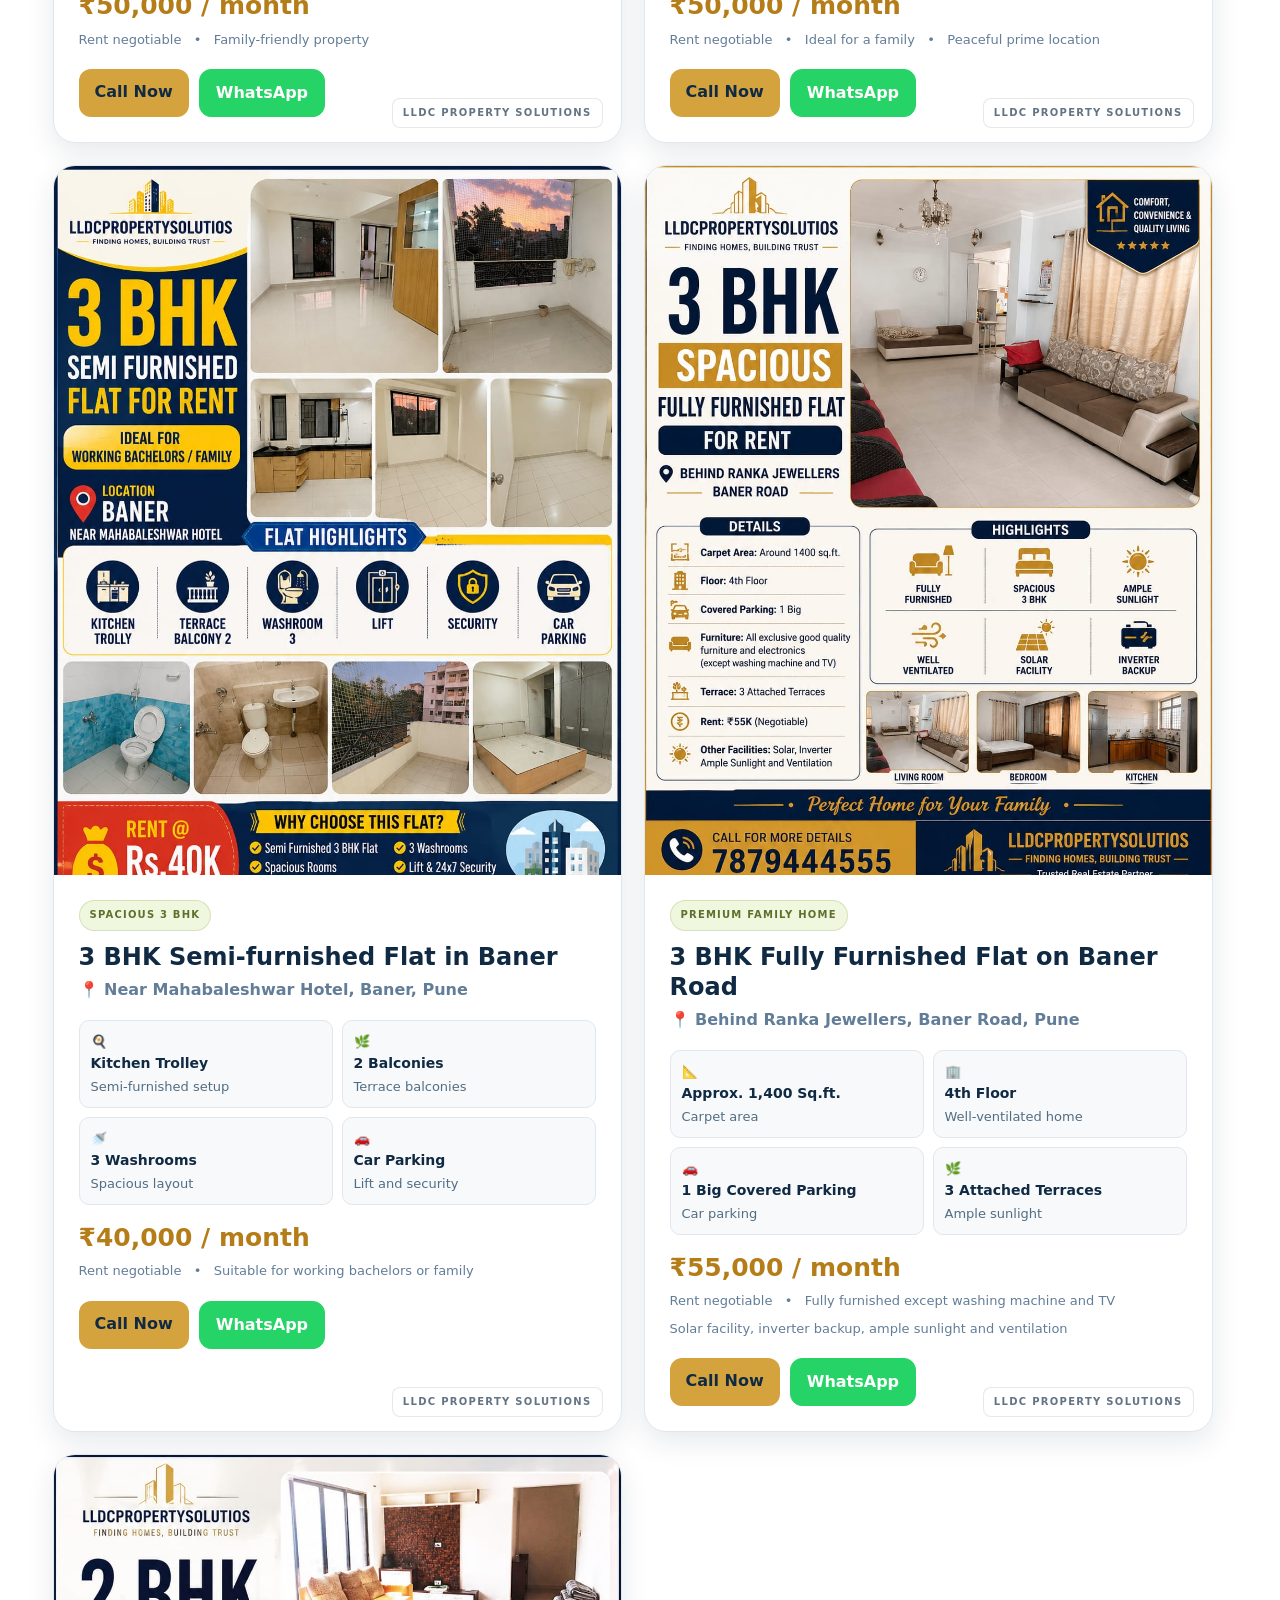
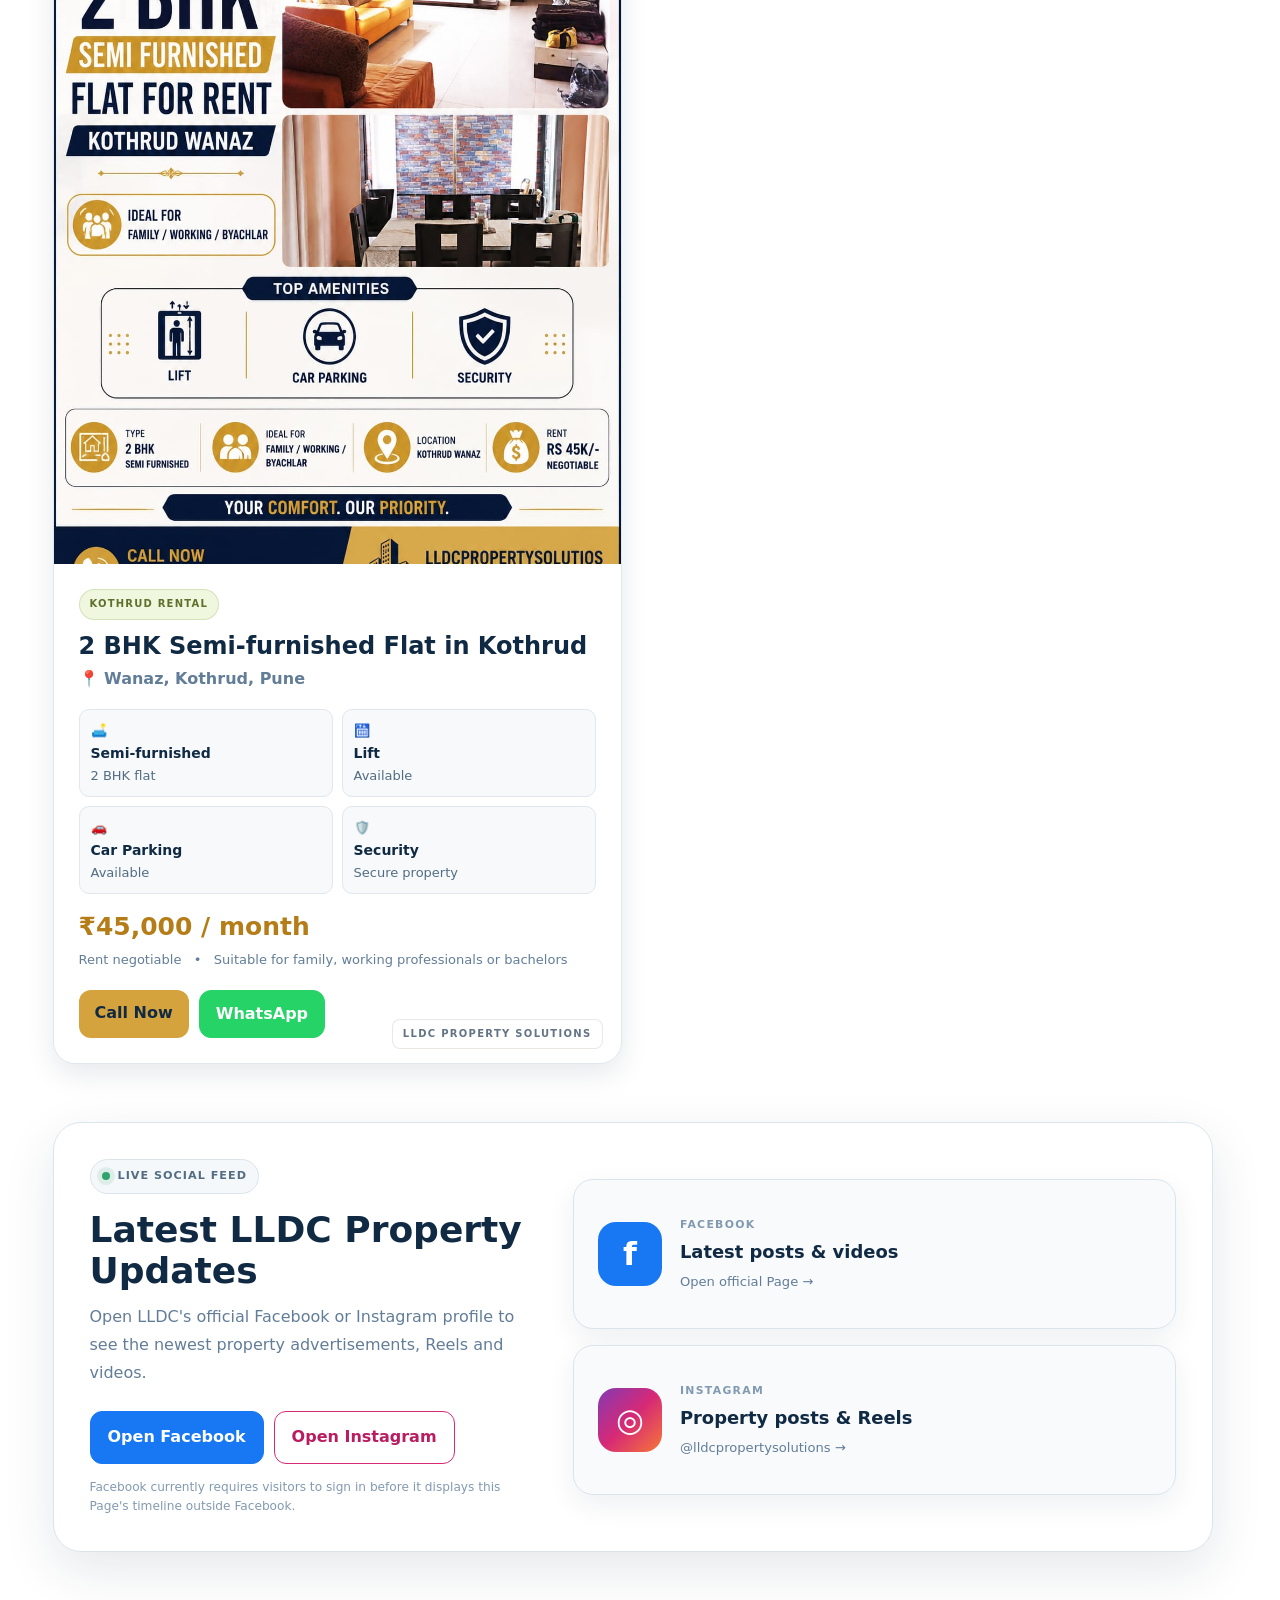
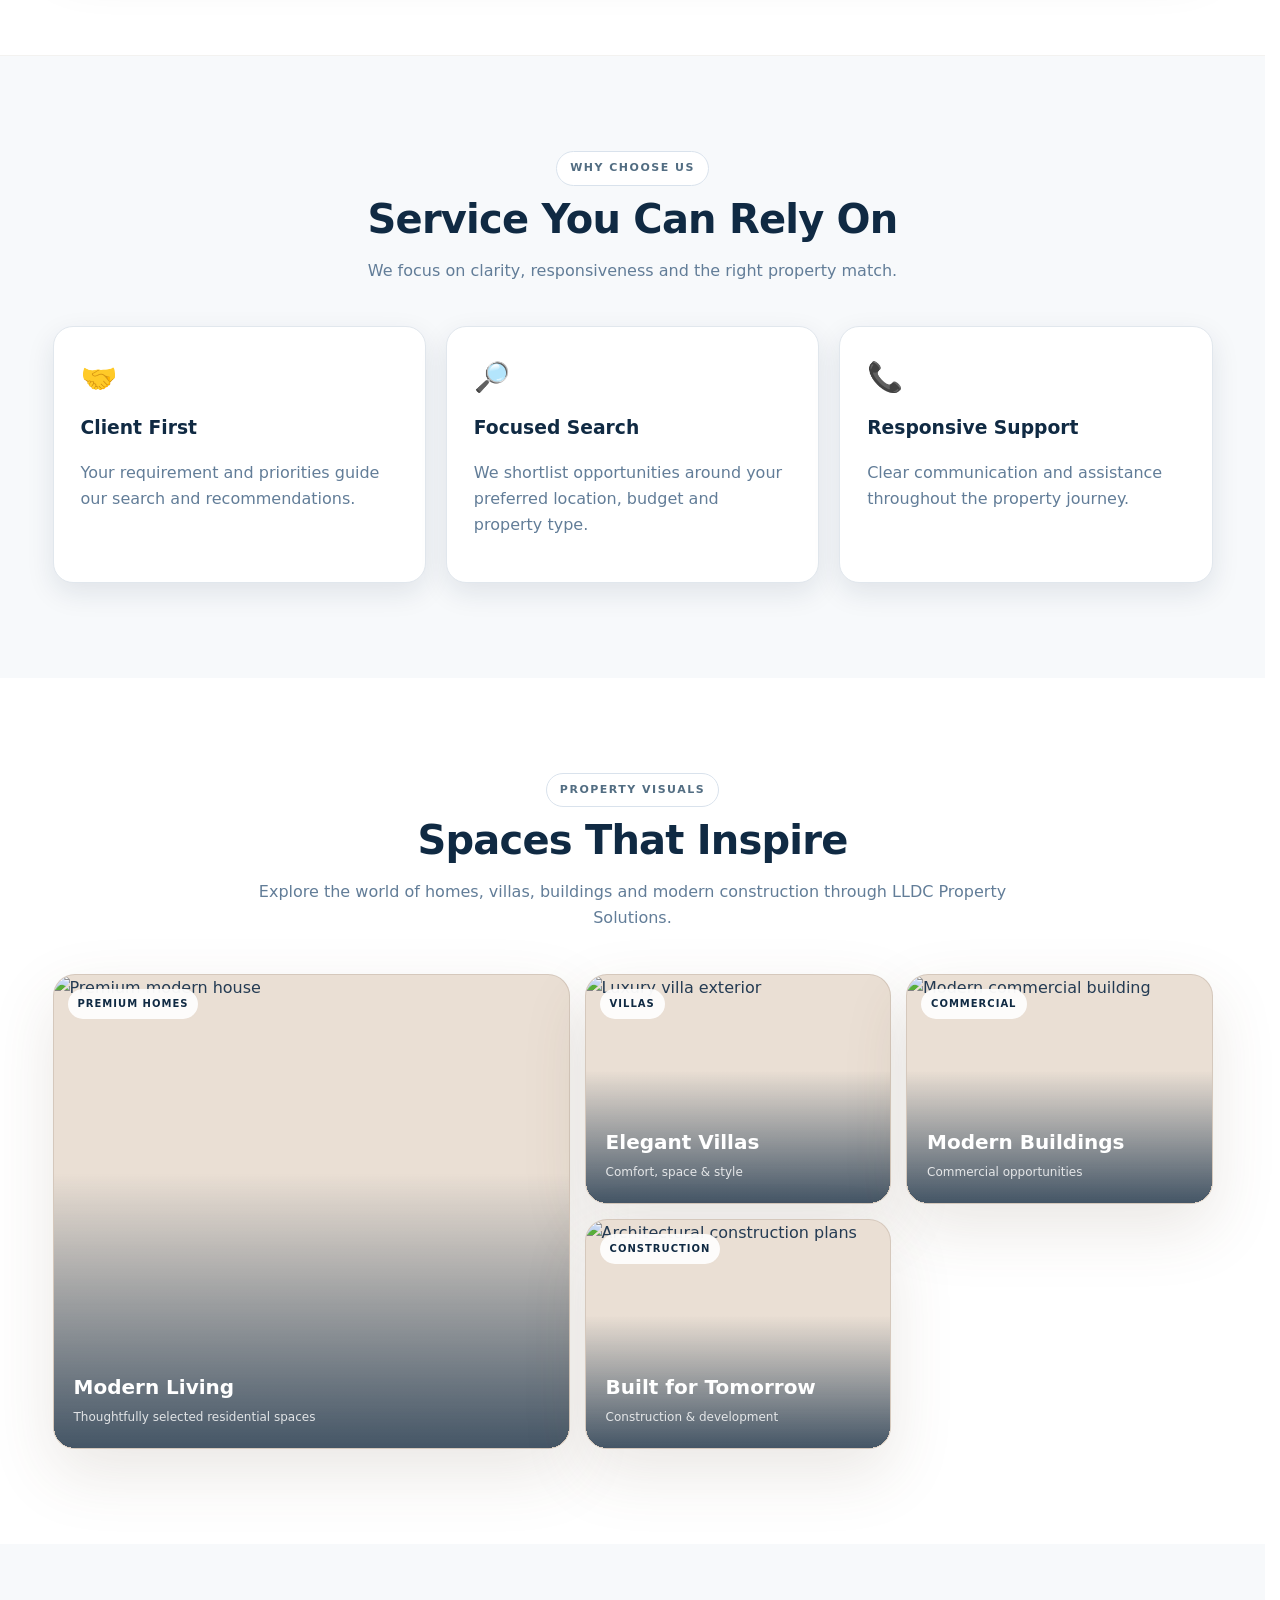
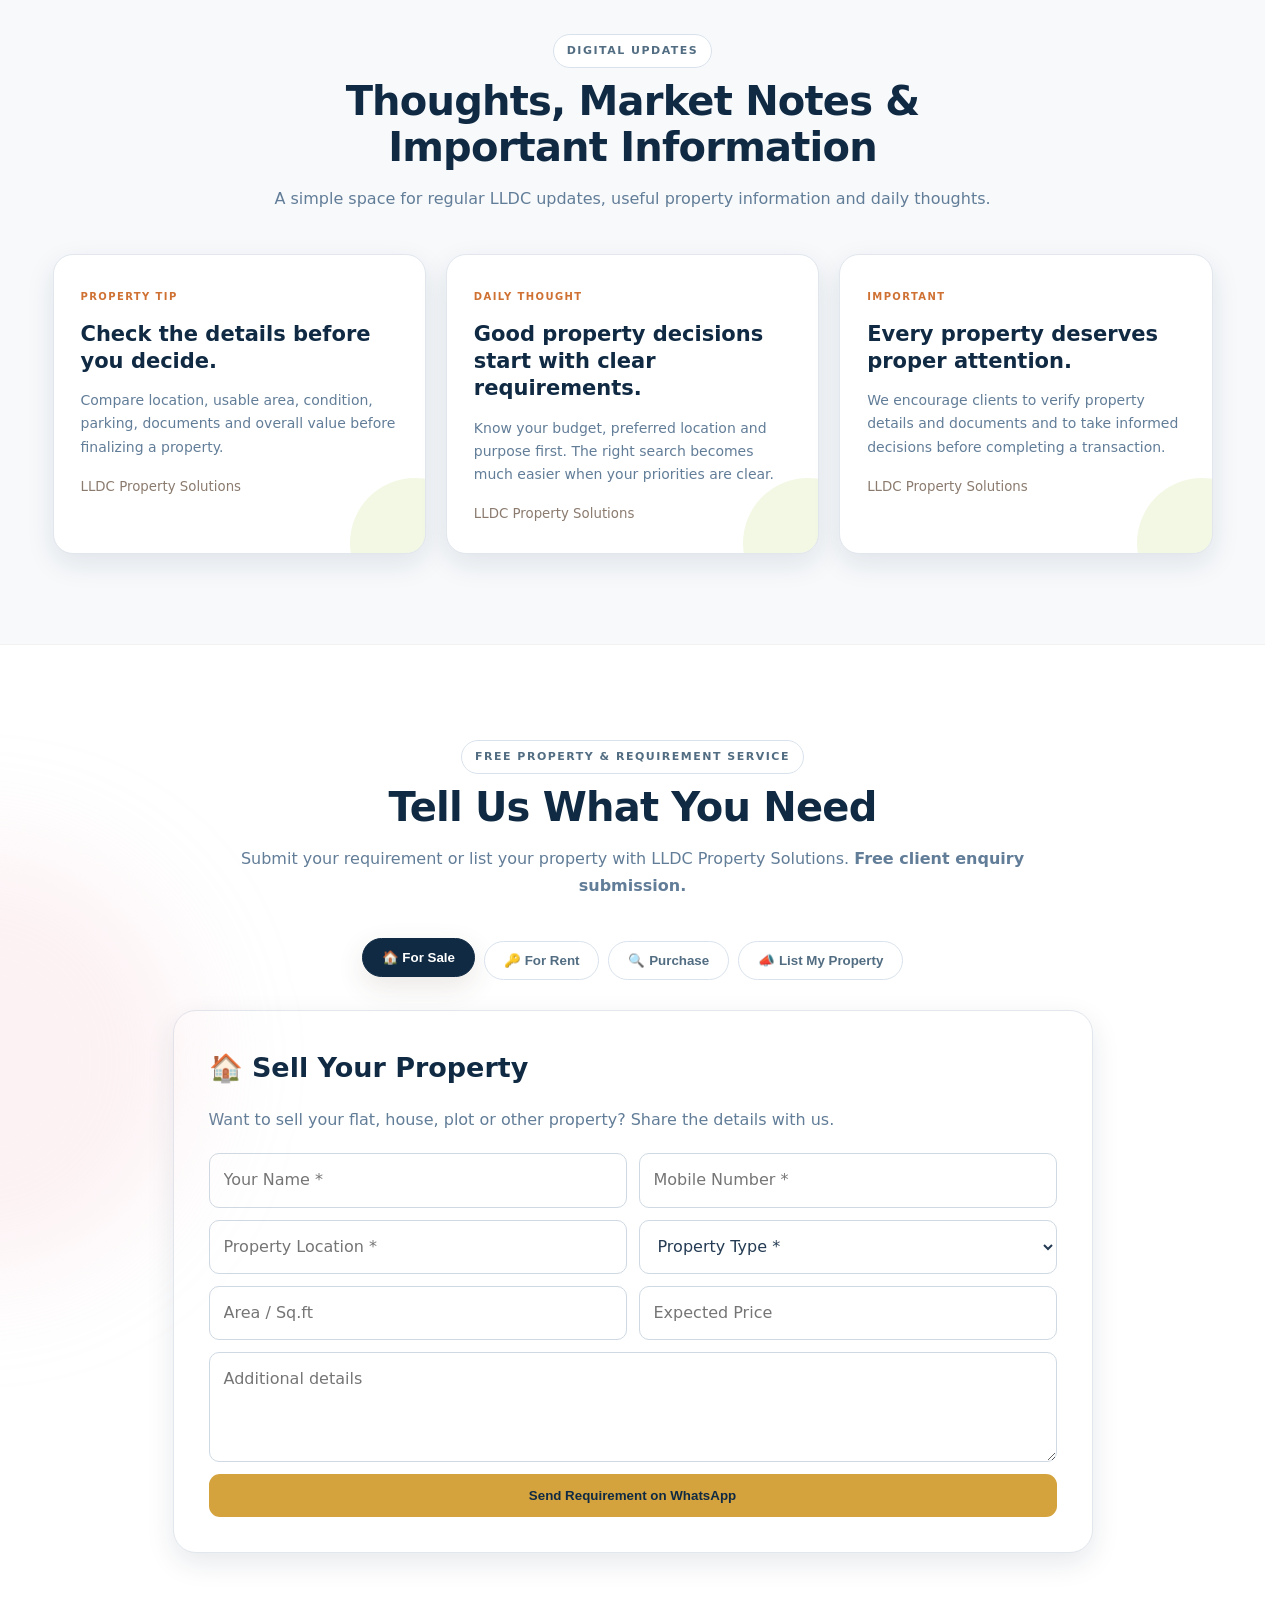
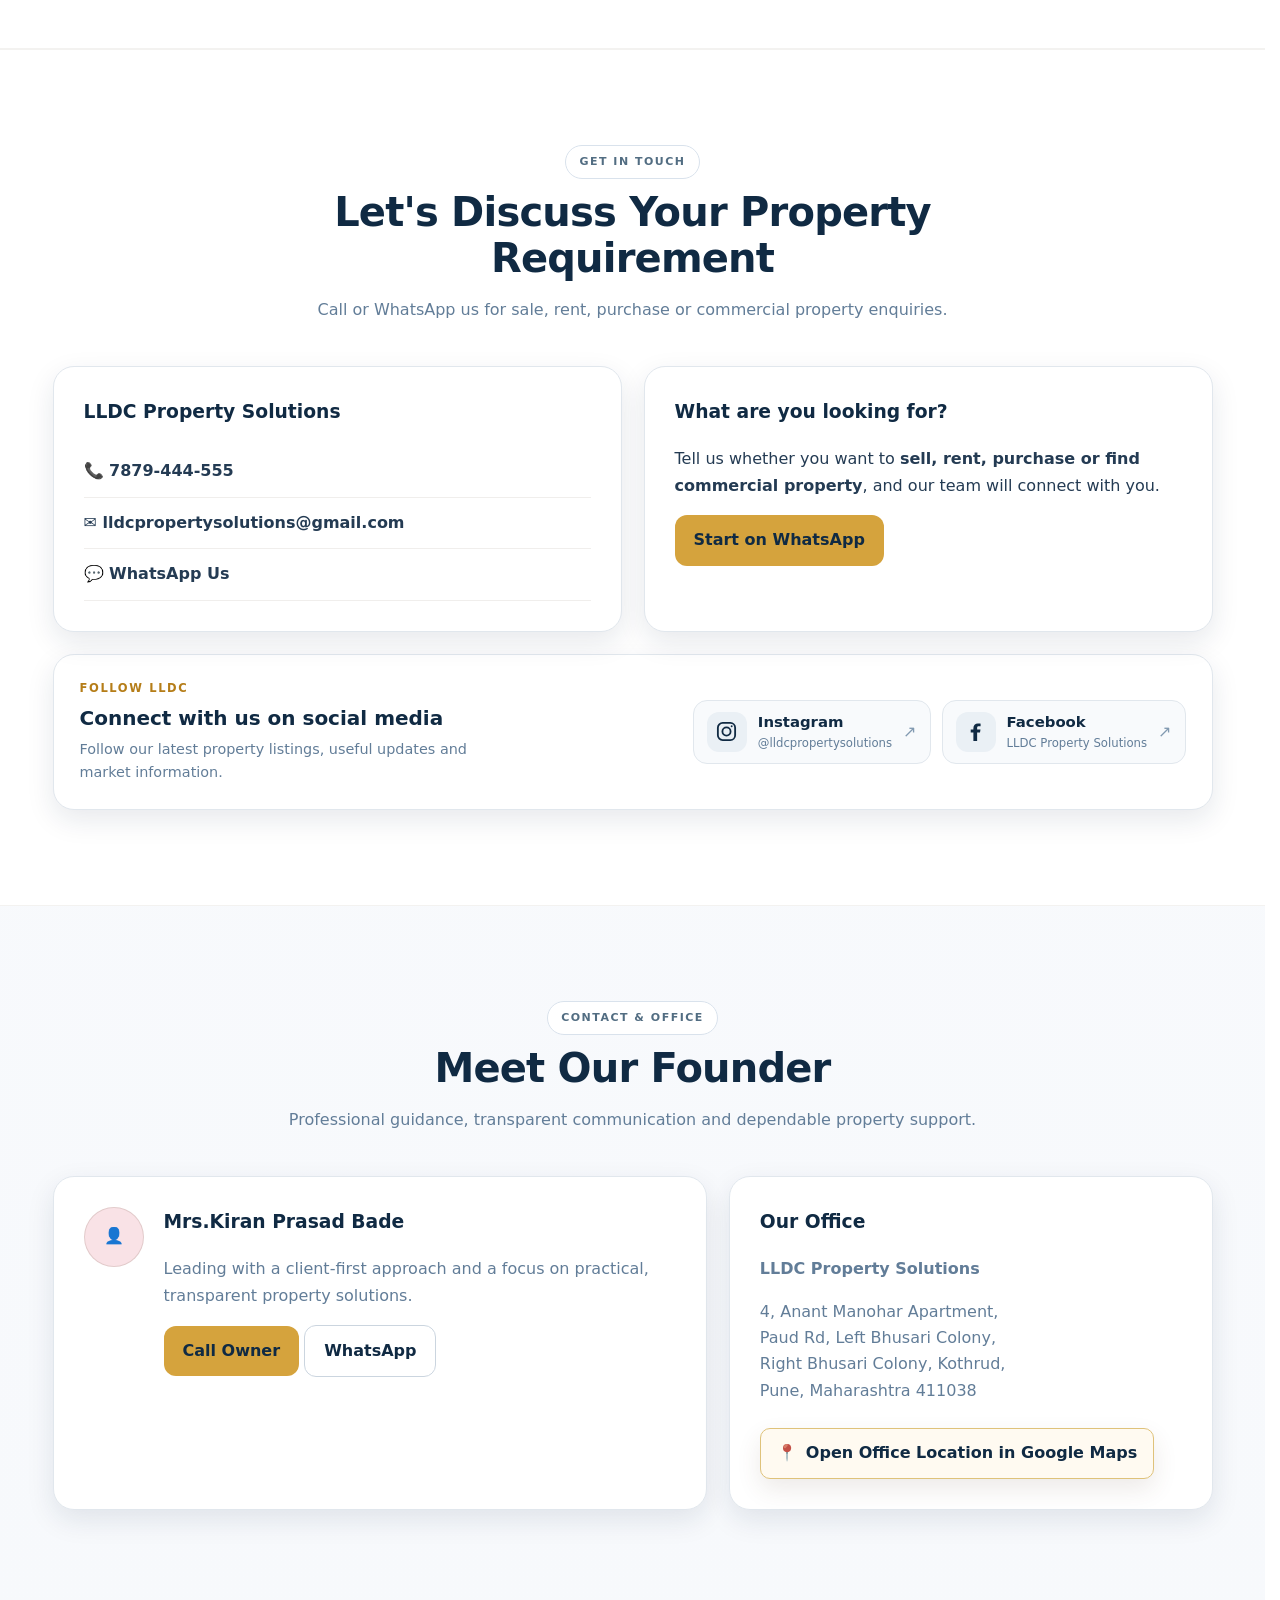
==== commit 1277798d: "Keep mobile menu above page content" ====
--- a/index.html
+++ b/index.html
@@ -840,8 +840,14 @@
 }
 nav a:hover:after,nav a:focus-visible:after{opacity:1;transform:scaleX(1)}
 @media(max-width:850px){
+  header{z-index:1500!important}
+  .nav{position:relative}
   .logo{font-size:20px;text-shadow:0 1px 0 #fff,0 2px 0 rgba(16,42,67,.14),0 4px 8px rgba(16,42,67,.12)}
   .logo:after{bottom:-5px;height:2px}
+  .menu{position:relative;z-index:2;cursor:pointer;touch-action:manipulation;background:#fff!important}
+  .menu.active{color:#b57d18!important;border-color:#d5a33d;box-shadow:0 6px 16px rgba(16,42,67,.12)}
+  header nav{top:100%;z-index:1;width:100%;max-height:calc(100vh - 76px);overflow-y:auto;background:#fff!important;box-shadow:0 16px 28px rgba(16,42,67,.14)}
+  header nav.open{display:flex!important;visibility:visible;opacity:1;pointer-events:auto}
   nav a:hover,nav a:focus-visible{transform:none}
 }
 @media(prefers-reduced-motion:reduce){.logo,nav a,nav a:after{transition:none!important}}
@@ -1798,6 +1804,6 @@
 
 
 
-<script src="assets/app.js?v=20260830-visible-1" defer></script>
+<script src="assets/app.js?v=20260830-mobile-menu-1" defer></script>
 </body>
 </html>
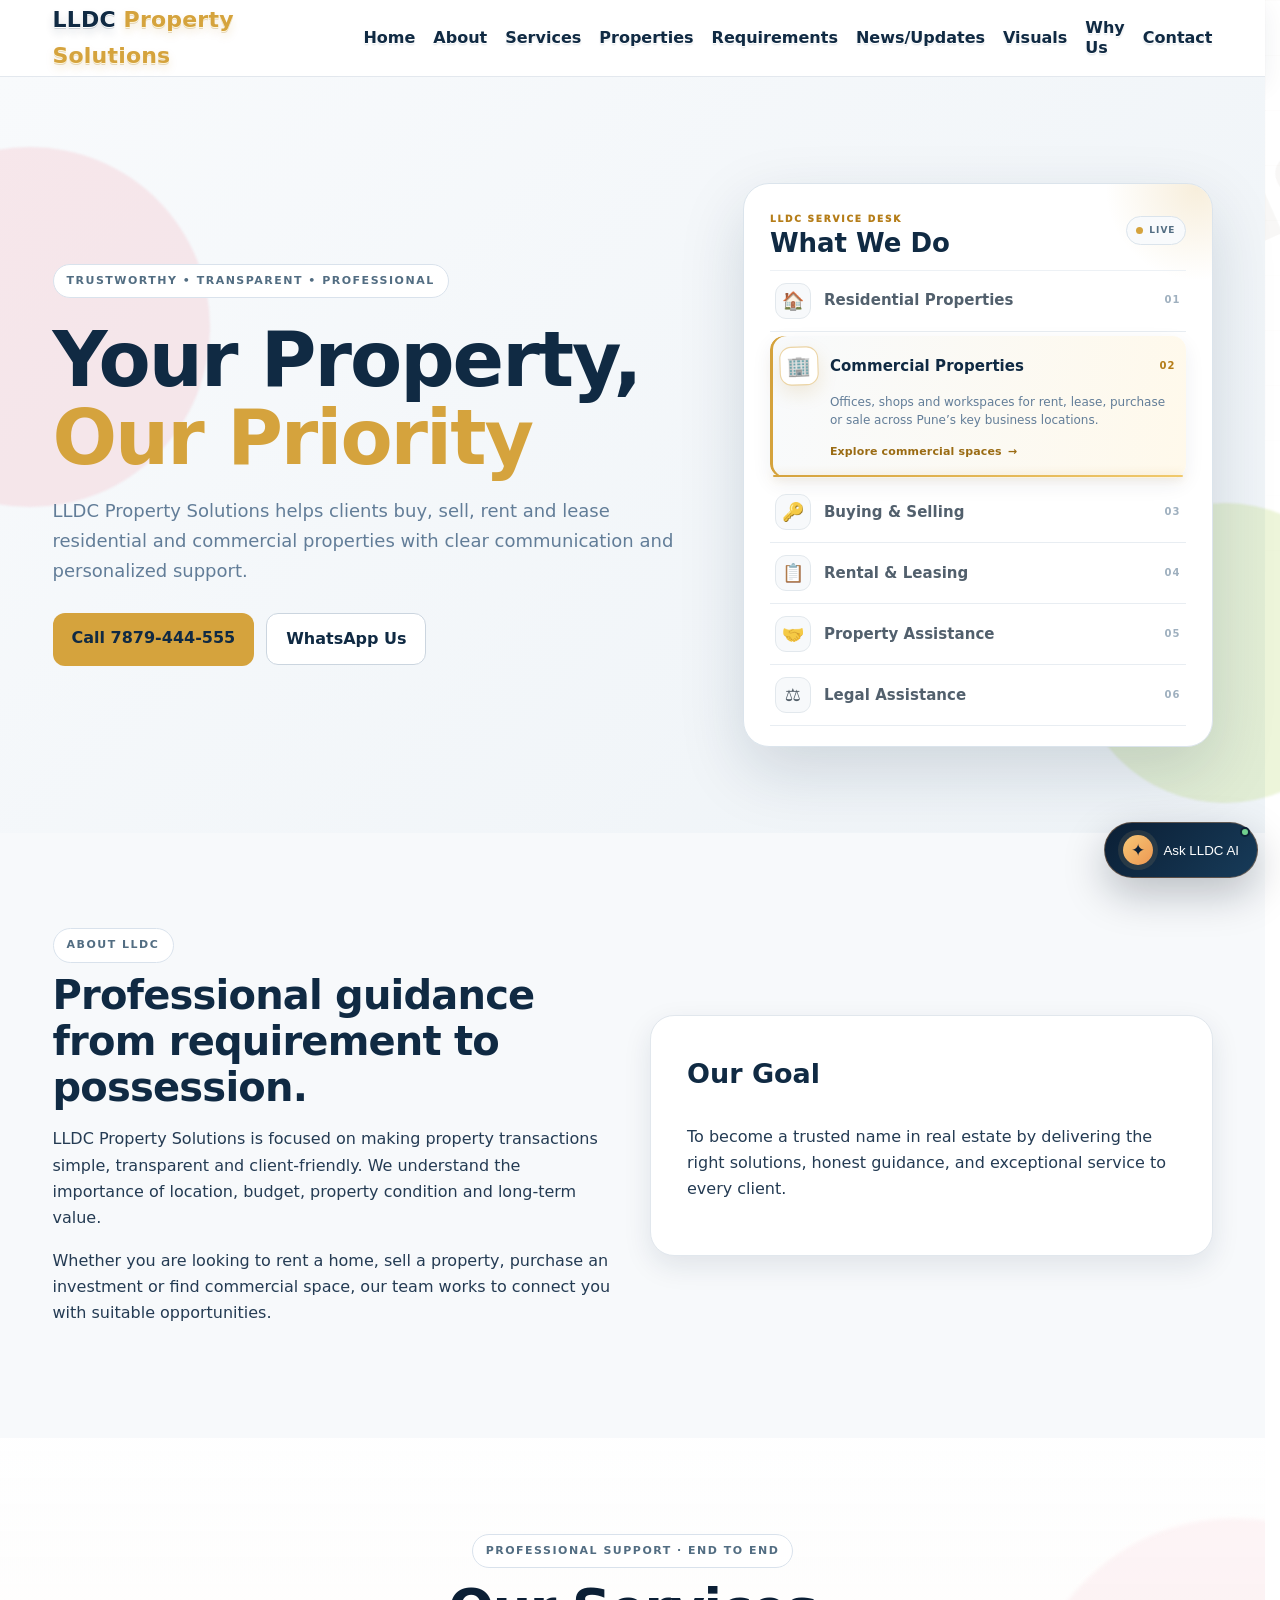
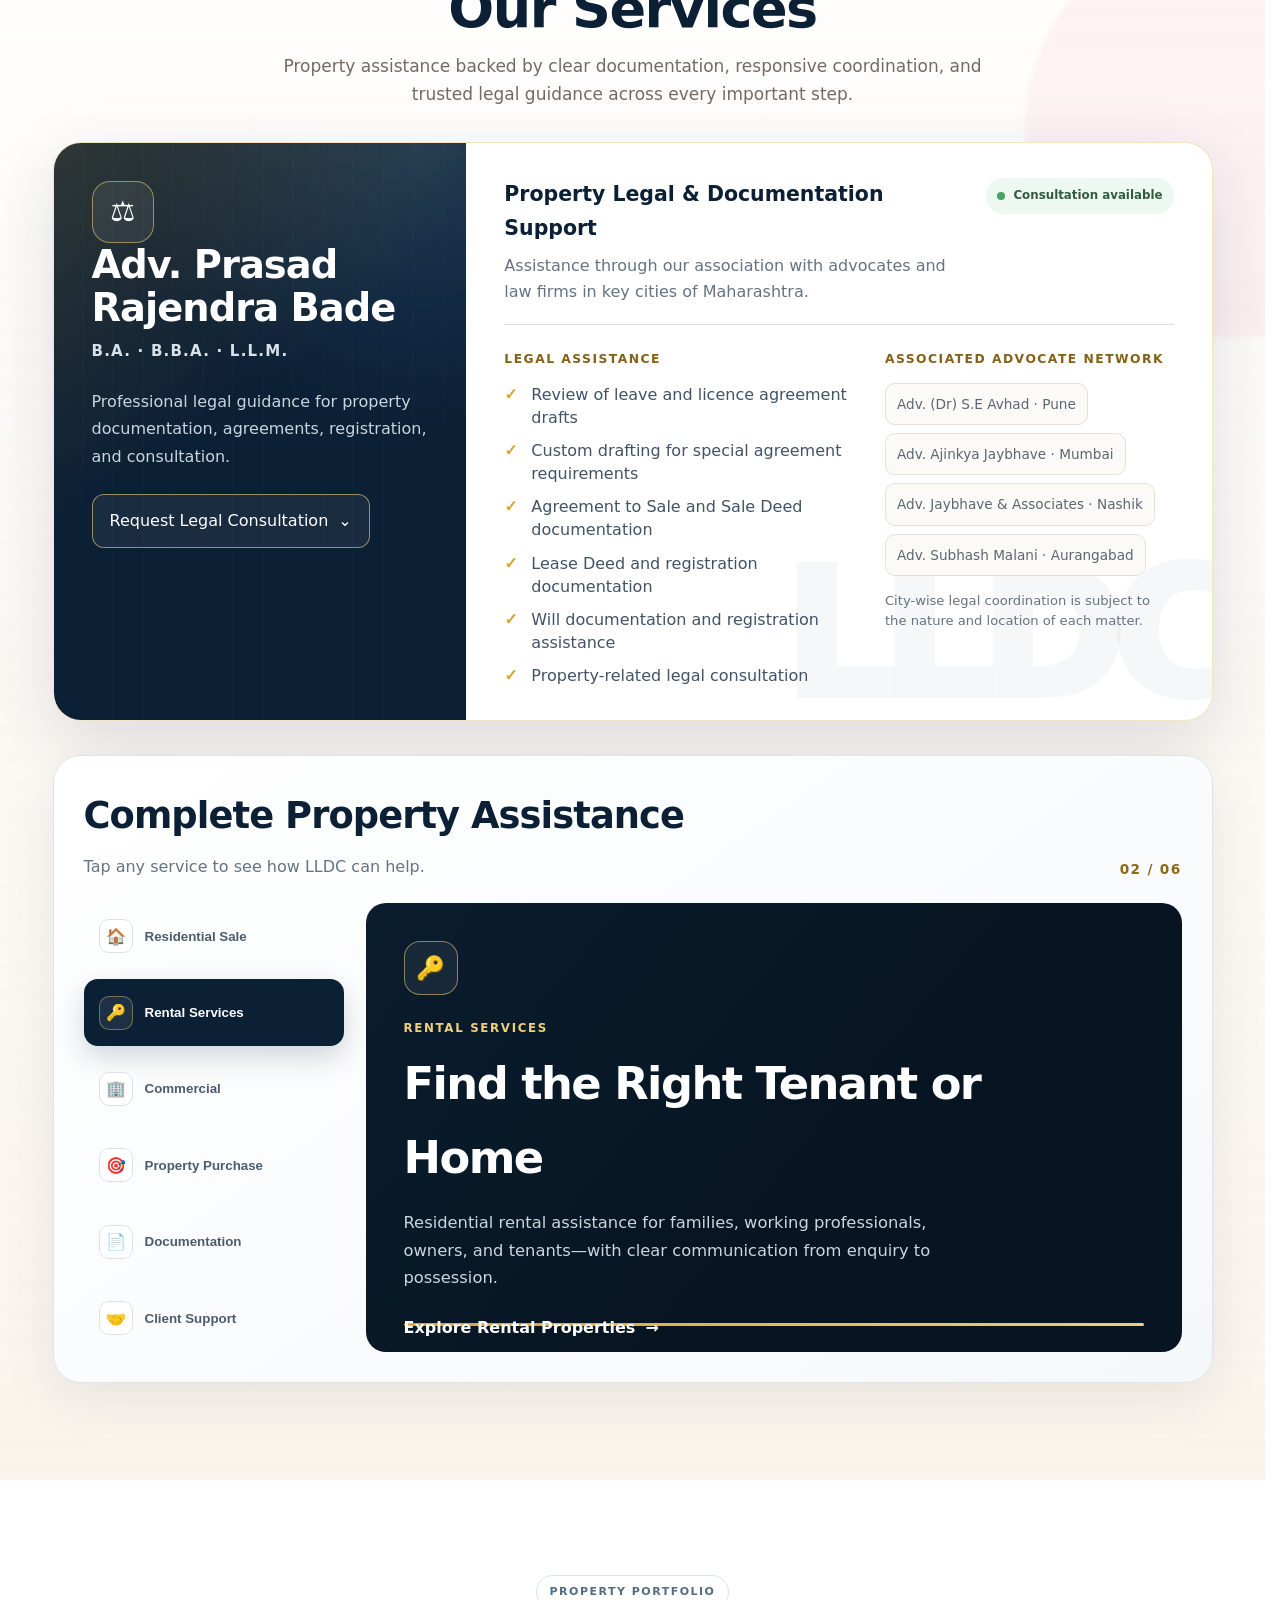
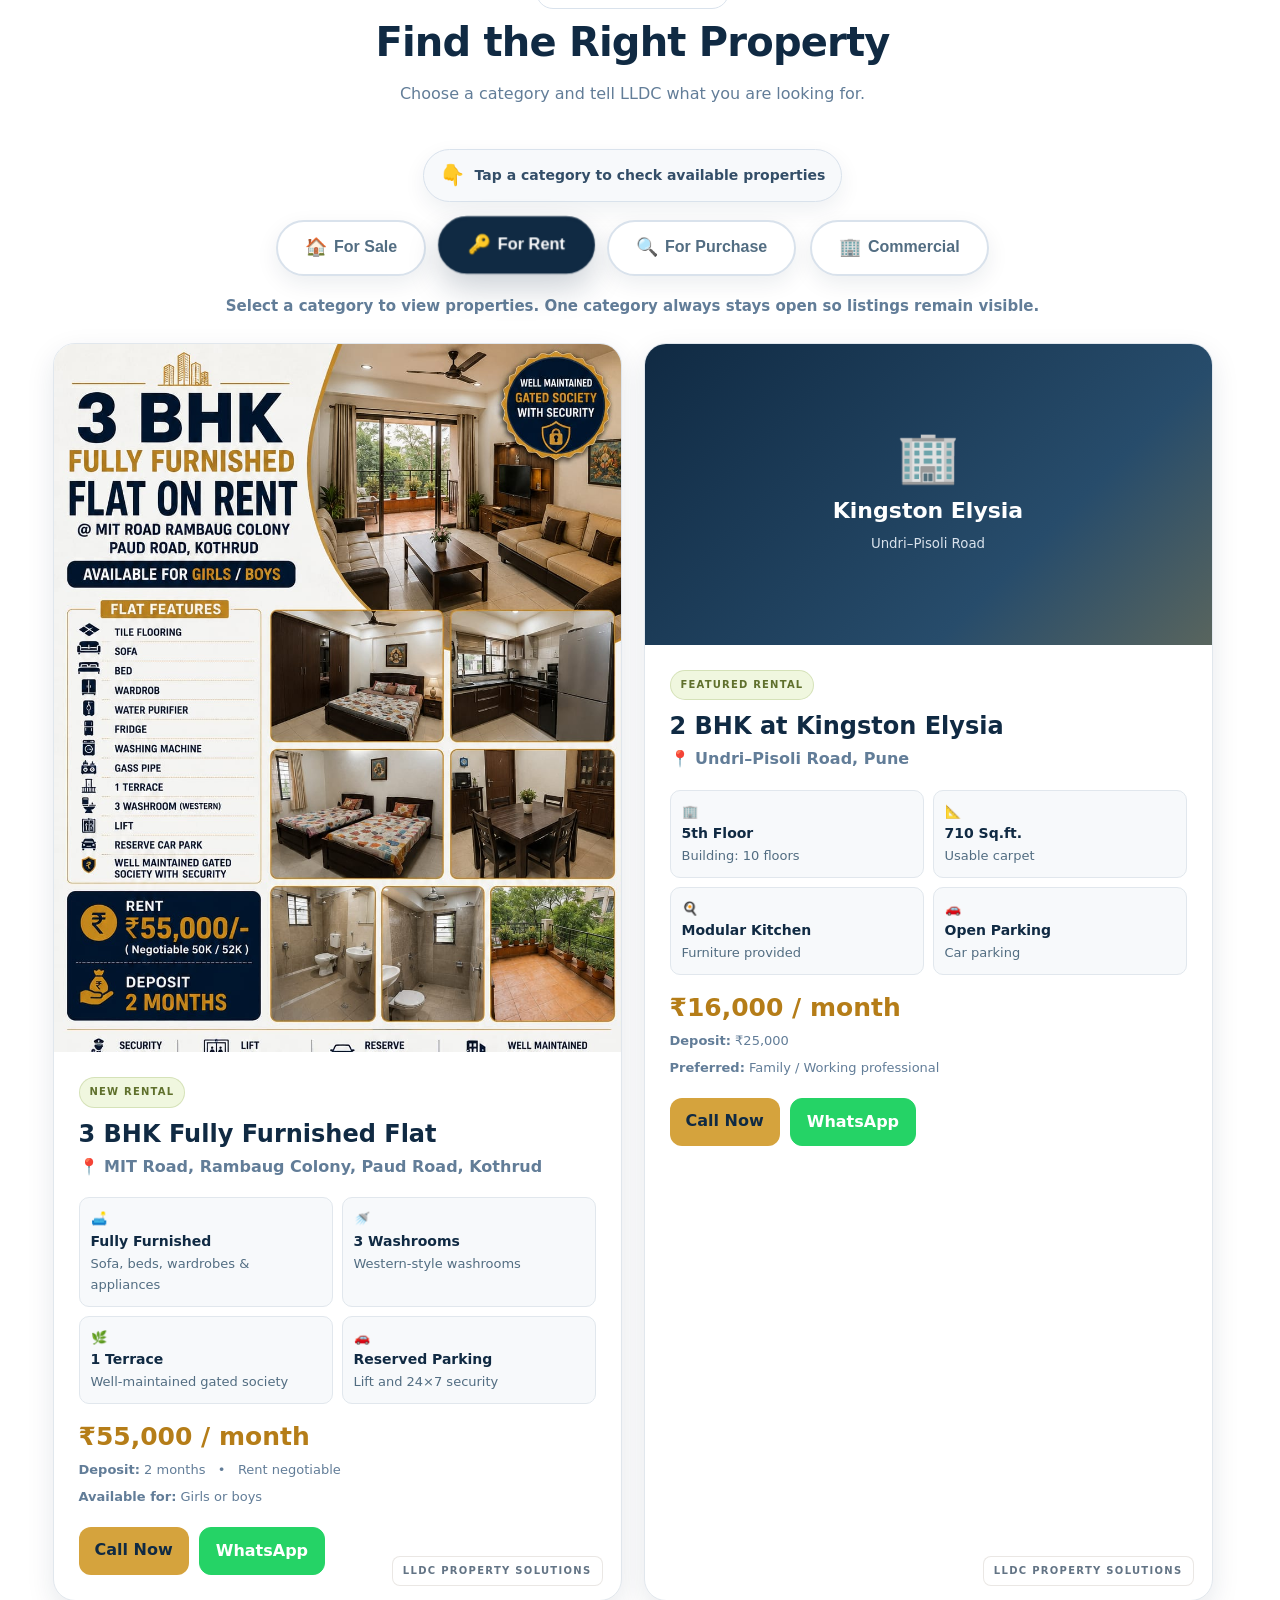
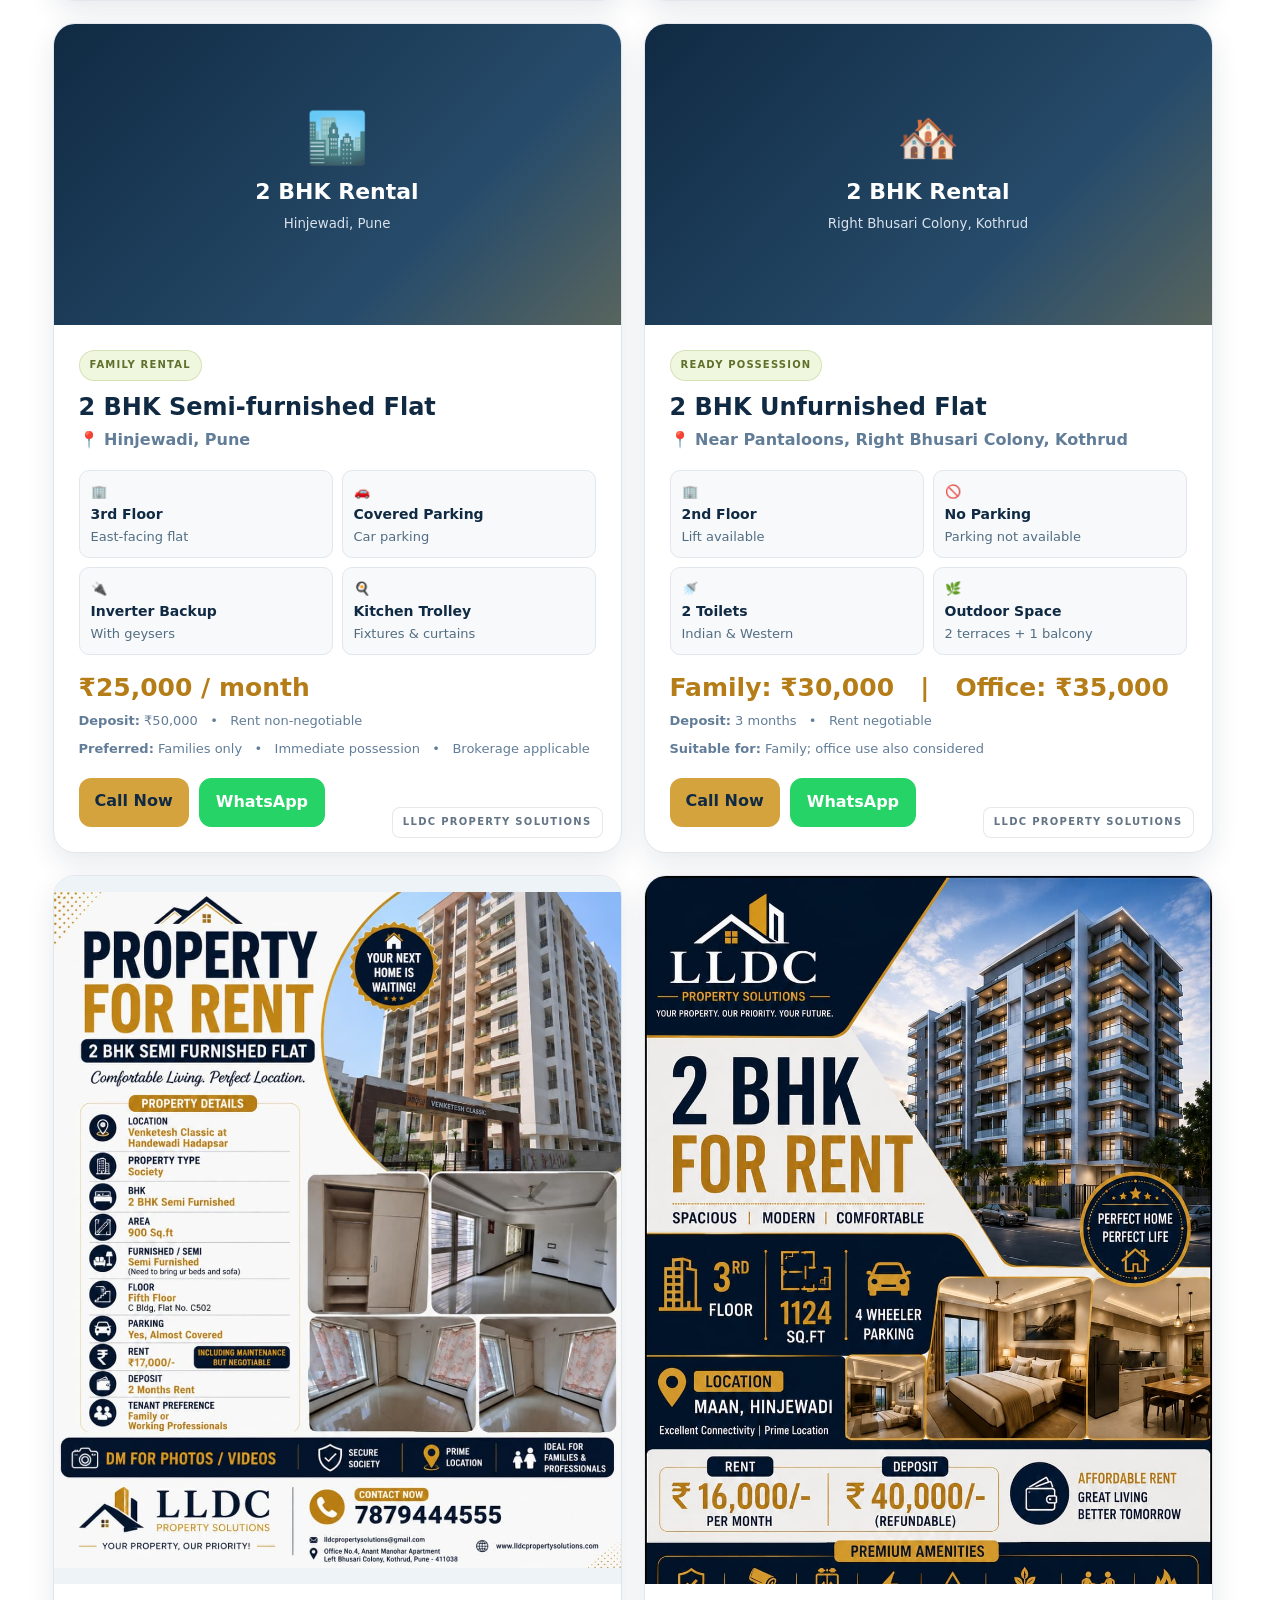
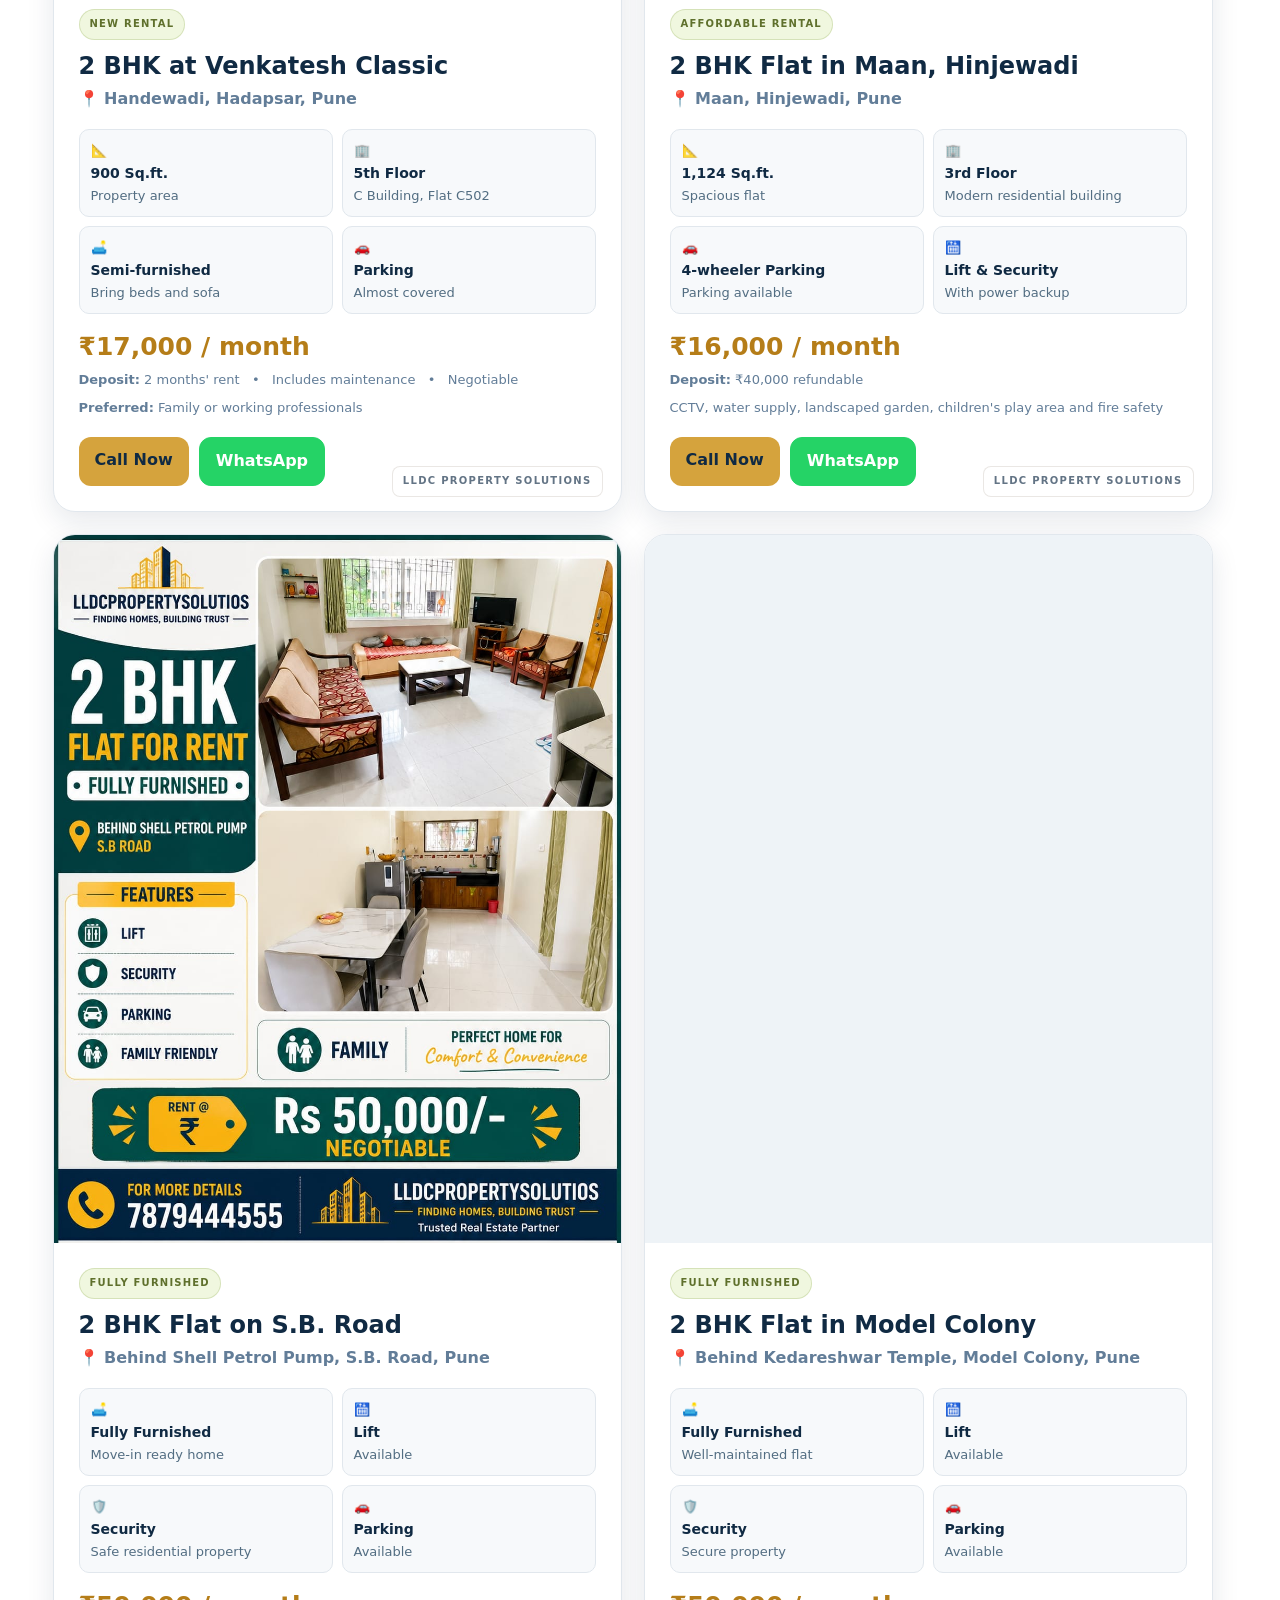
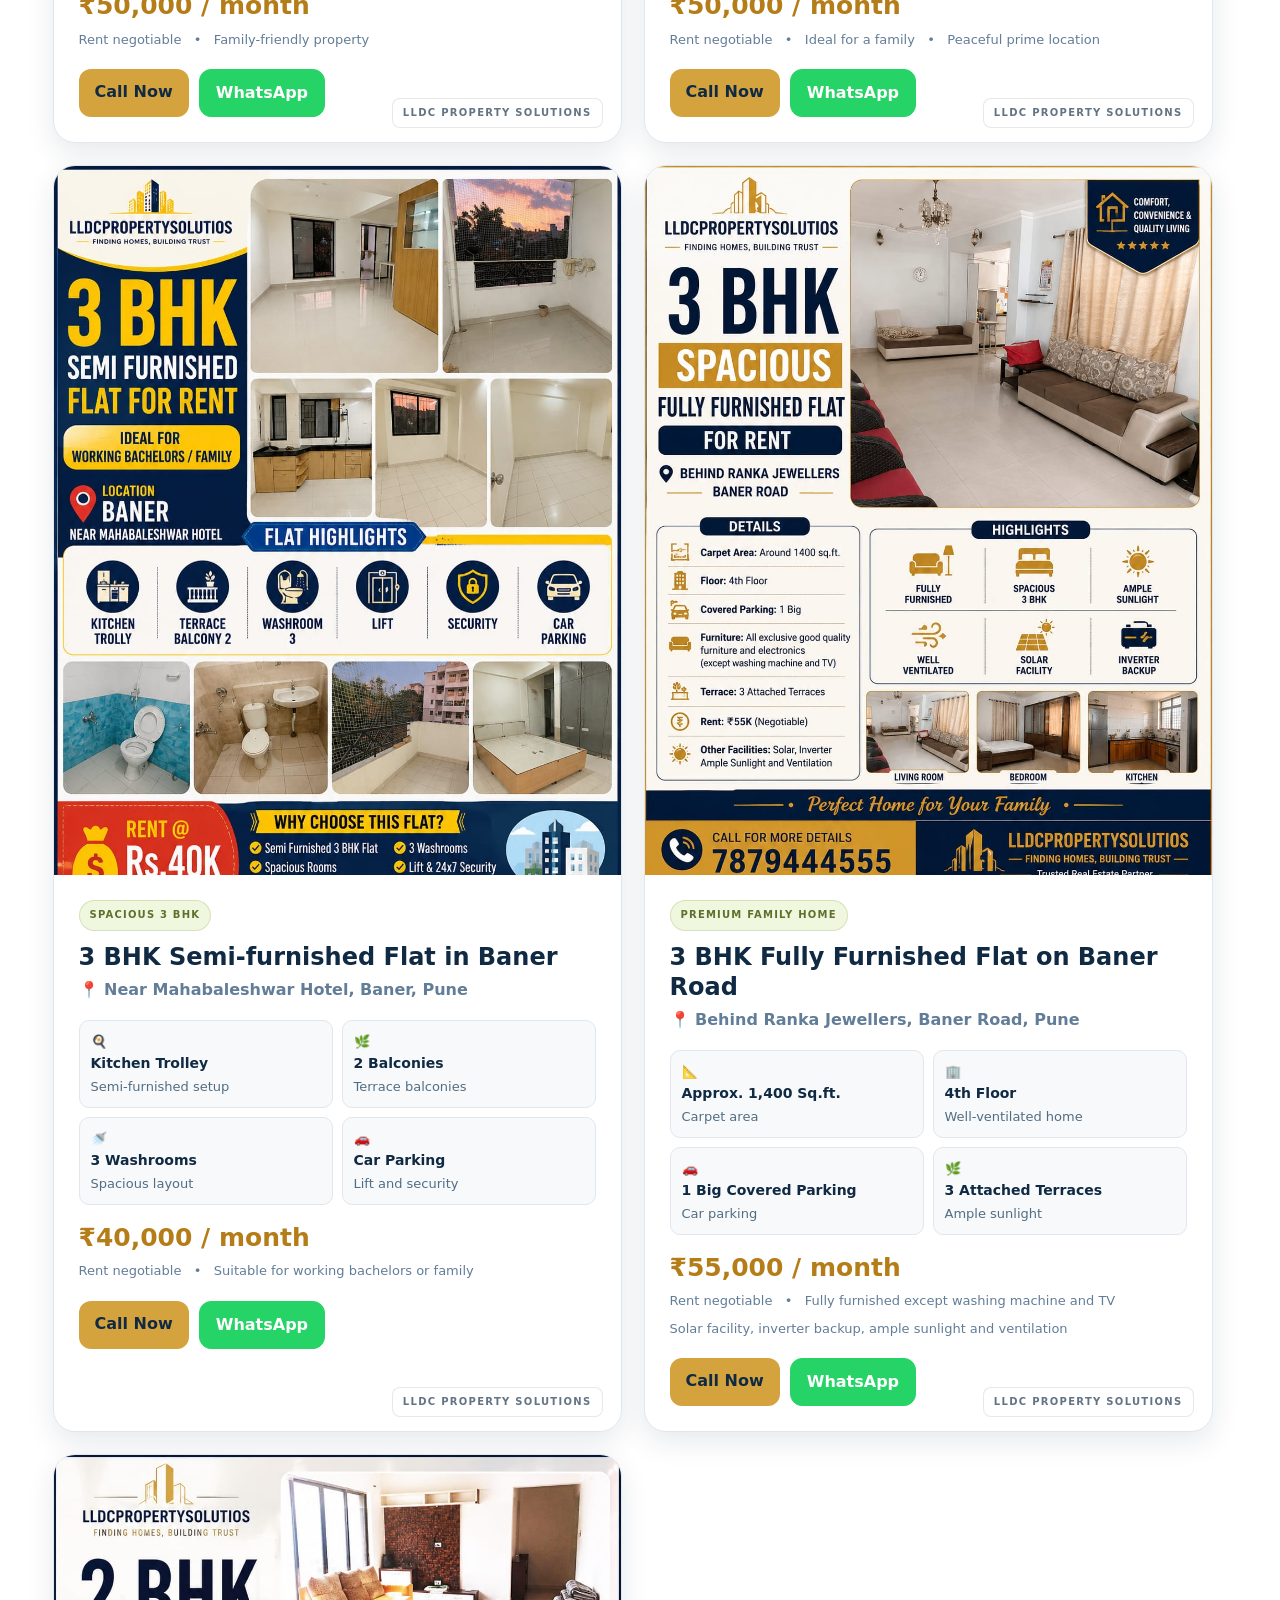
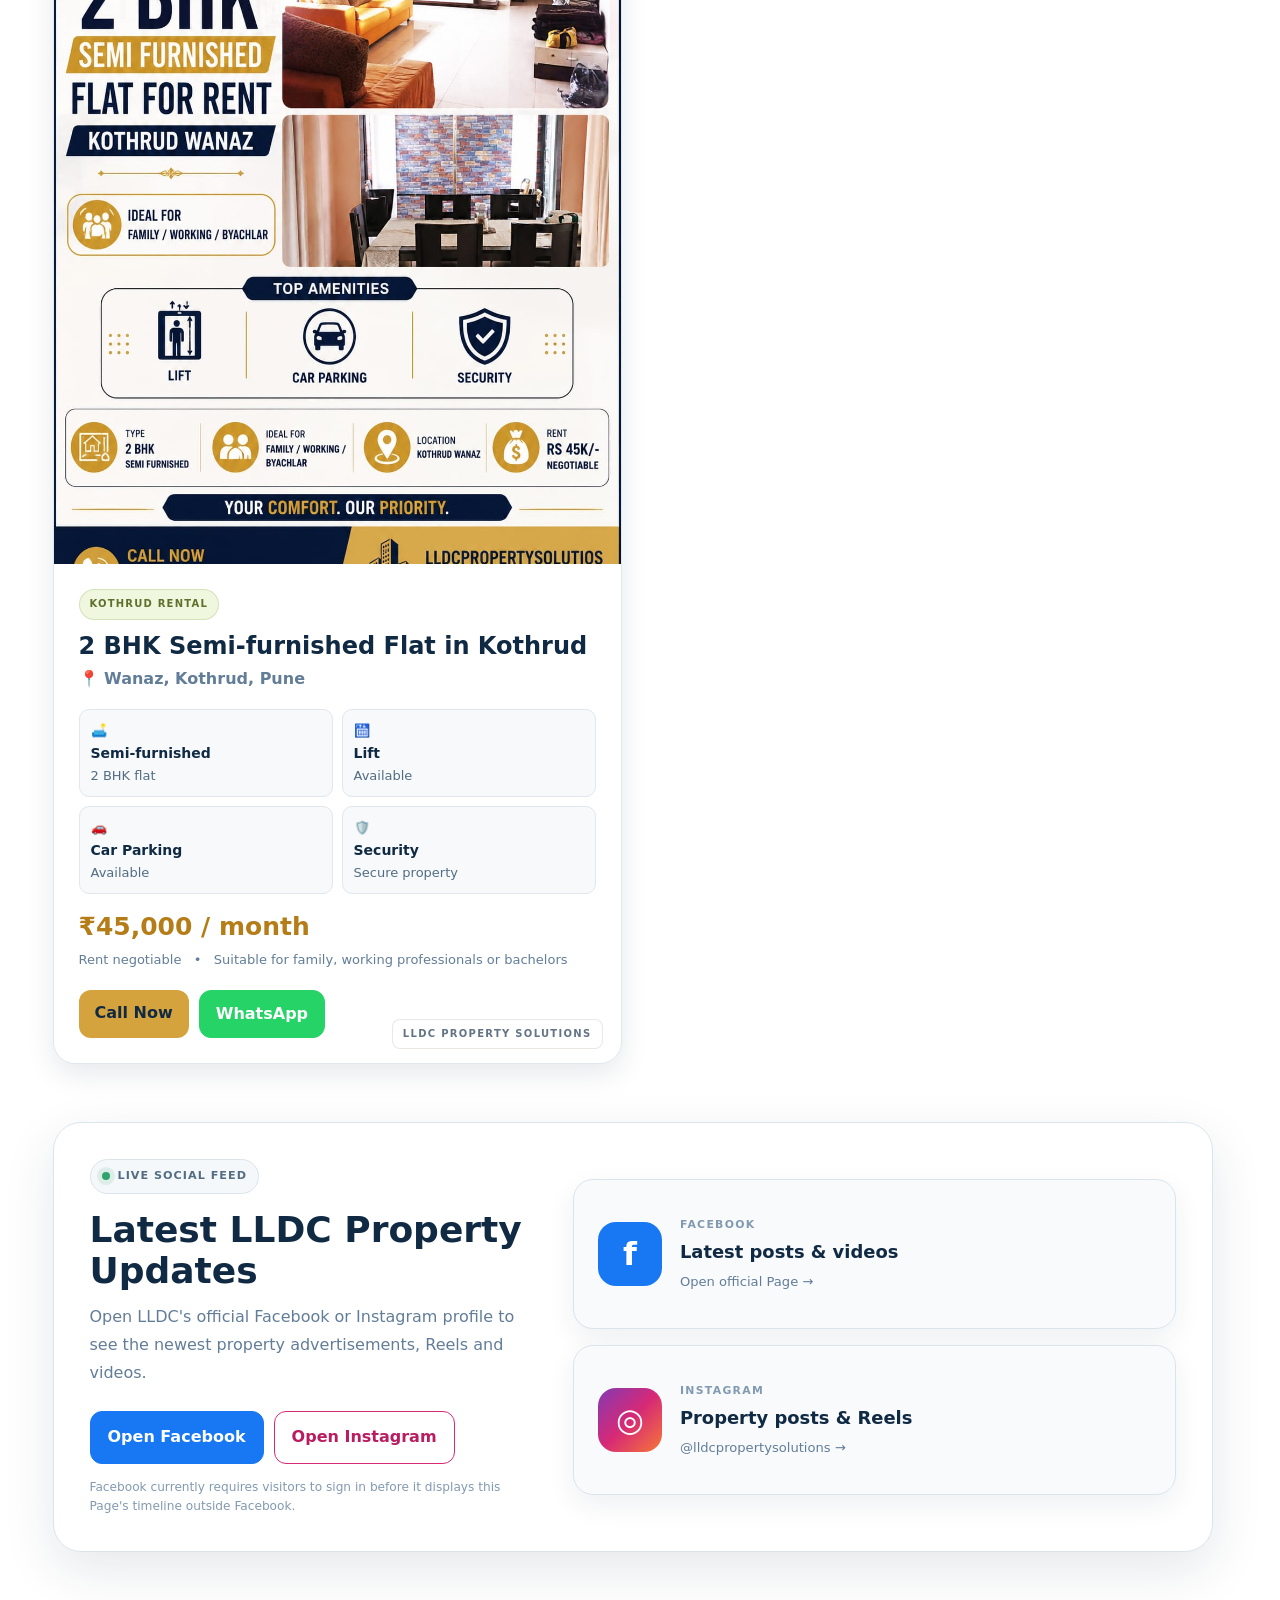
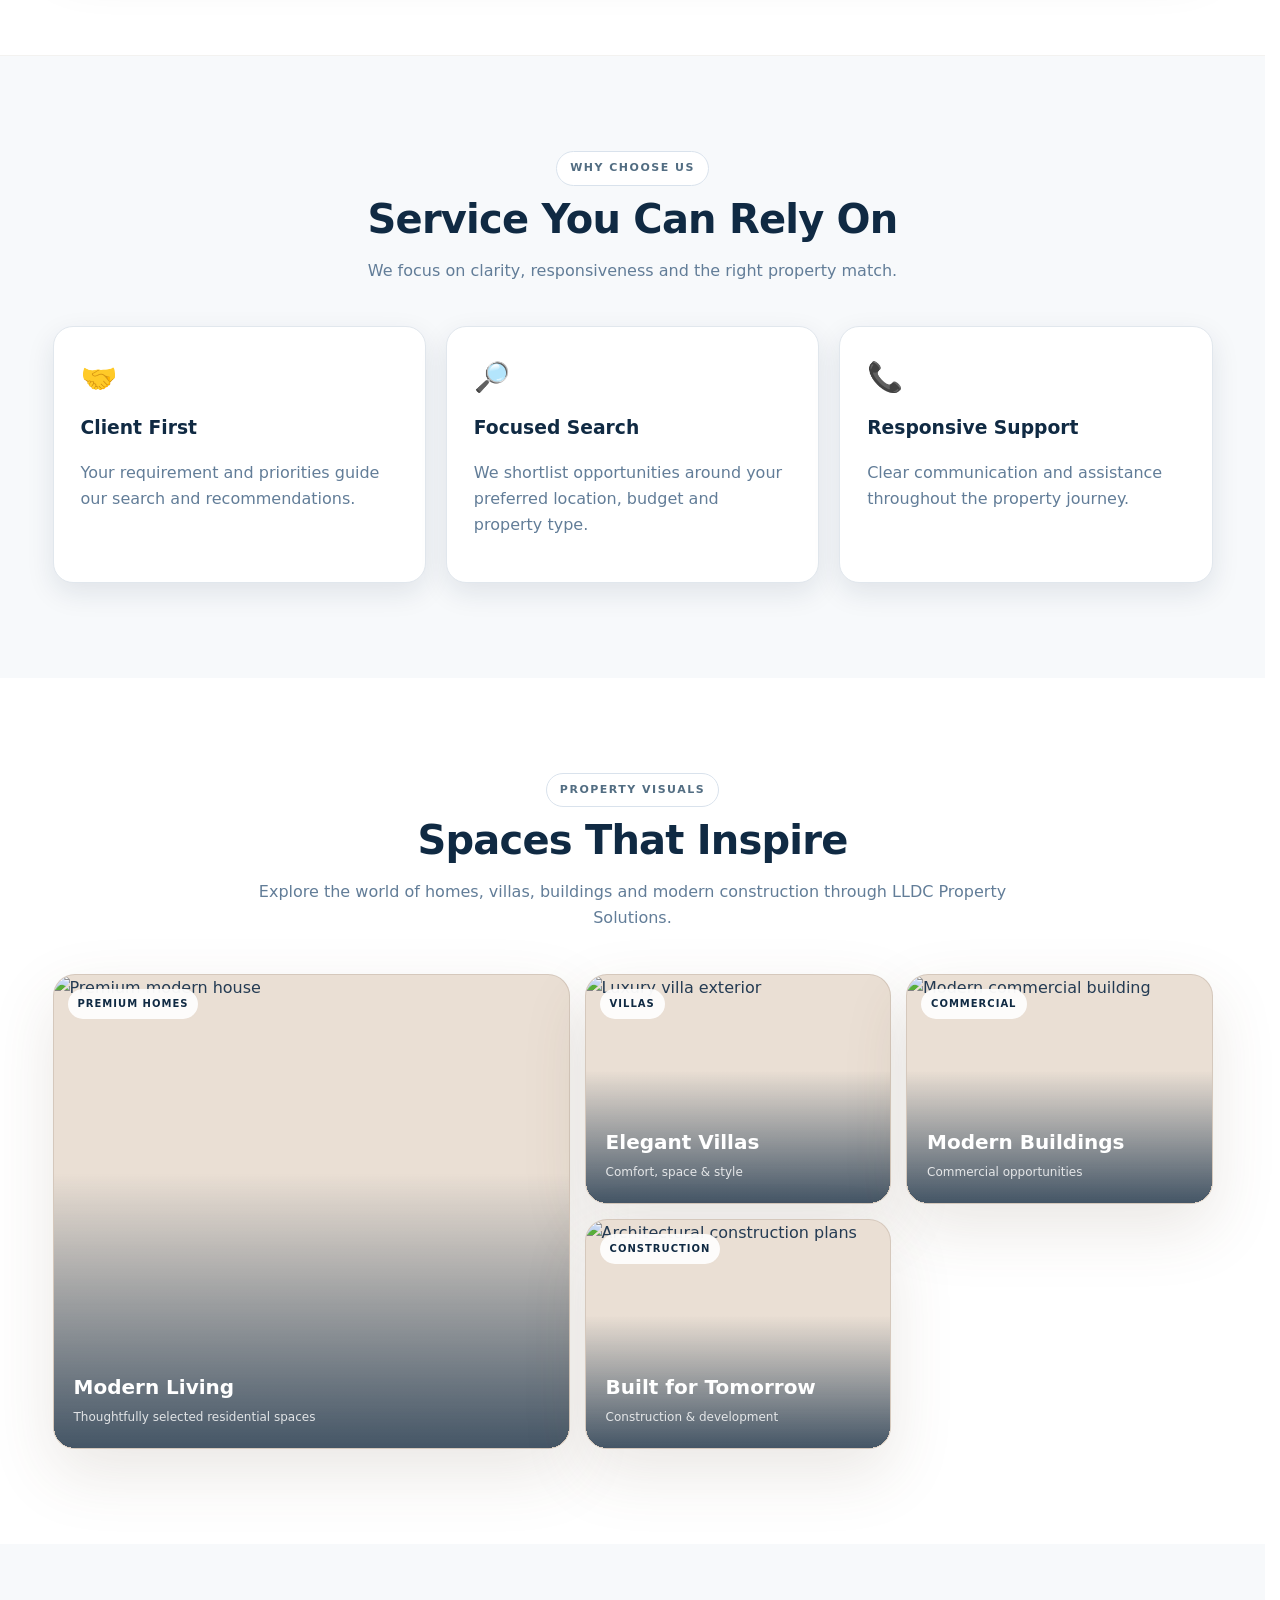
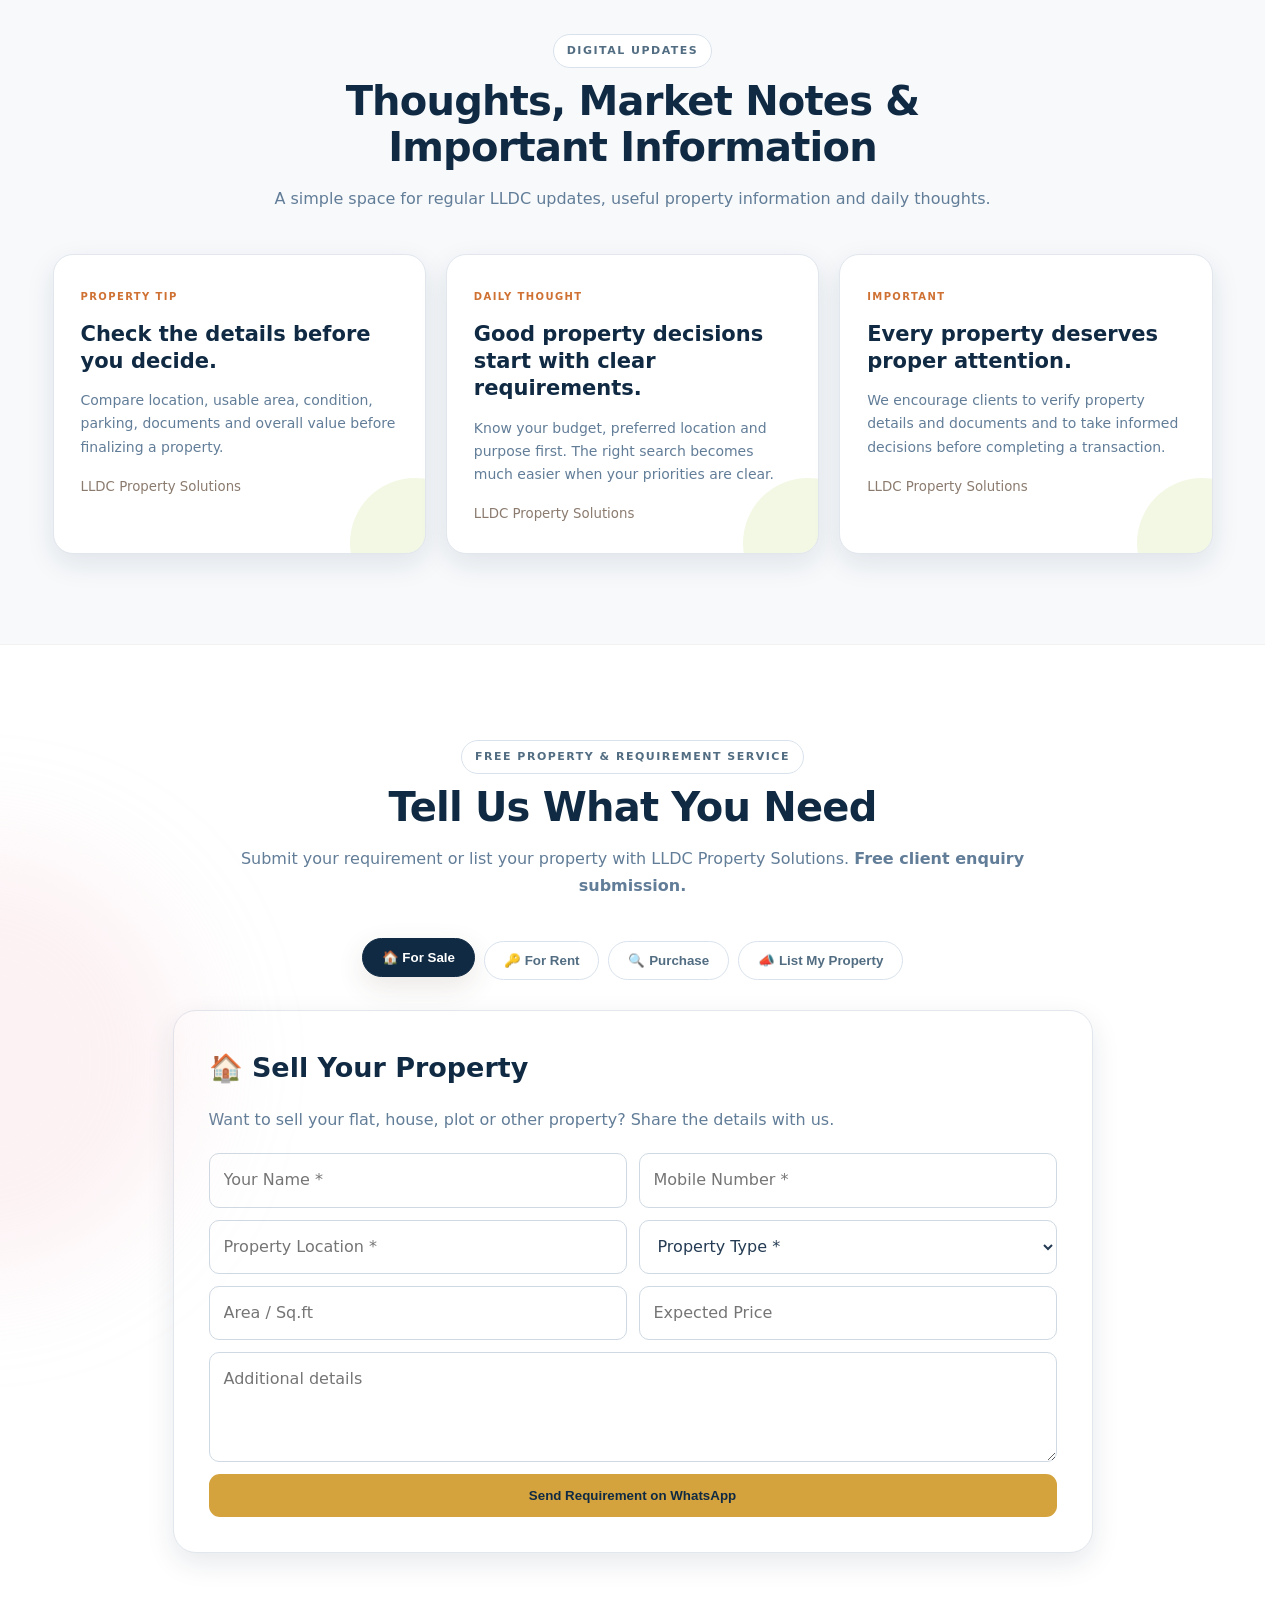
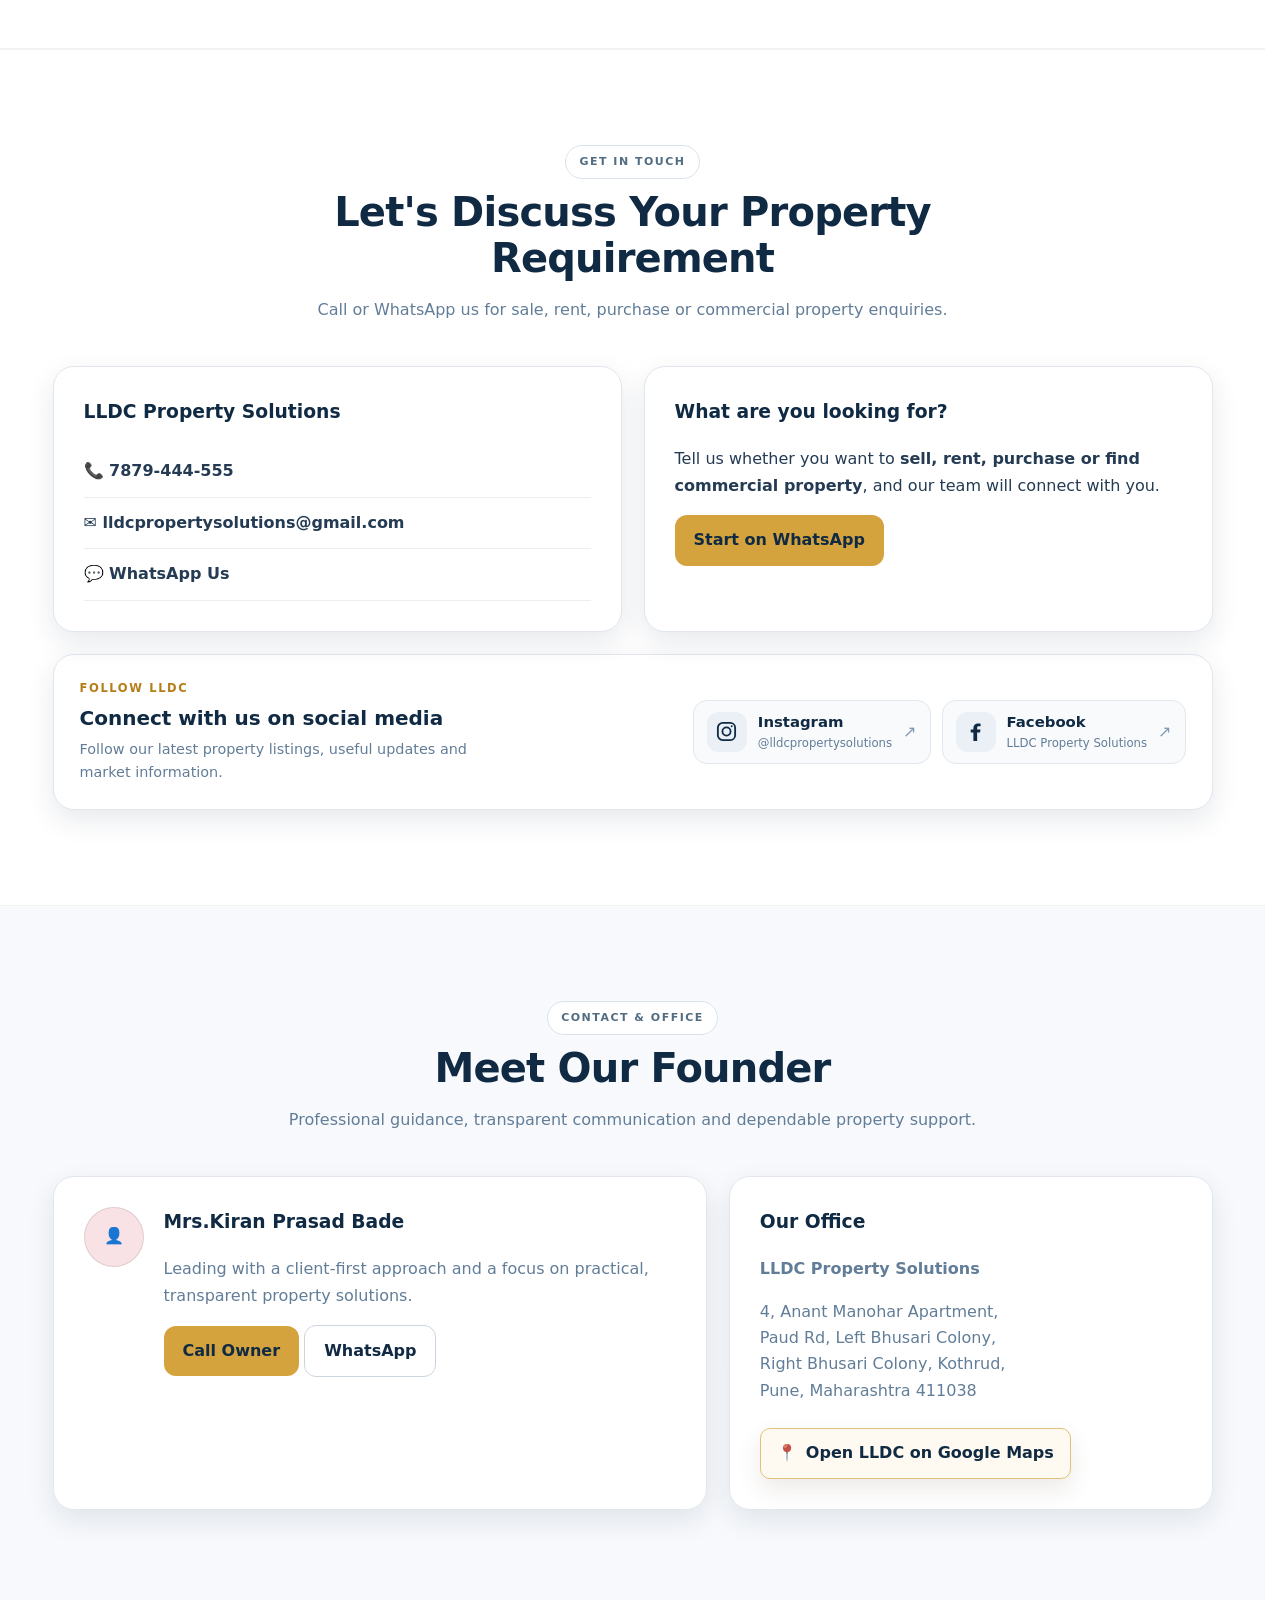
==== commit 4ebf66b1: "Link official LLDC Google Maps profile" ====
--- a/index.html
+++ b/index.html
@@ -1735,7 +1735,7 @@
         <h3>Our Office</h3>
         <p><strong>LLDC Property Solutions</strong></p>
         <p>4, Anant Manohar Apartment,<br>Paud Rd, Left Bhusari Colony,<br>Right Bhusari Colony, Kothrud,<br>Pune, Maharashtra 411038</p>
-        <a class="map-button" href="https://maps.app.goo.gl/X3Ku3aSke16KZWF88" target="_blank" rel="noopener noreferrer"><span class="map-pin" aria-hidden="true">📍</span><span>Open Office Location in Google Maps</span></a>
+        <a class="map-button" href="https://maps.app.goo.gl/Y2D2Xf4jkyczm3Tz7" target="_blank" rel="noopener noreferrer"><span class="map-pin" aria-hidden="true">📍</span><span>Open LLDC on Google Maps</span></a>
       </div>
     </div>
   </div>
@@ -1804,6 +1804,6 @@
 
 
 
-<script src="assets/app.js?v=20260830-mobile-menu-1" defer></script>
+<script src="assets/app.js?v=20260905-google-maps-1" defer></script>
 </body>
 </html>
